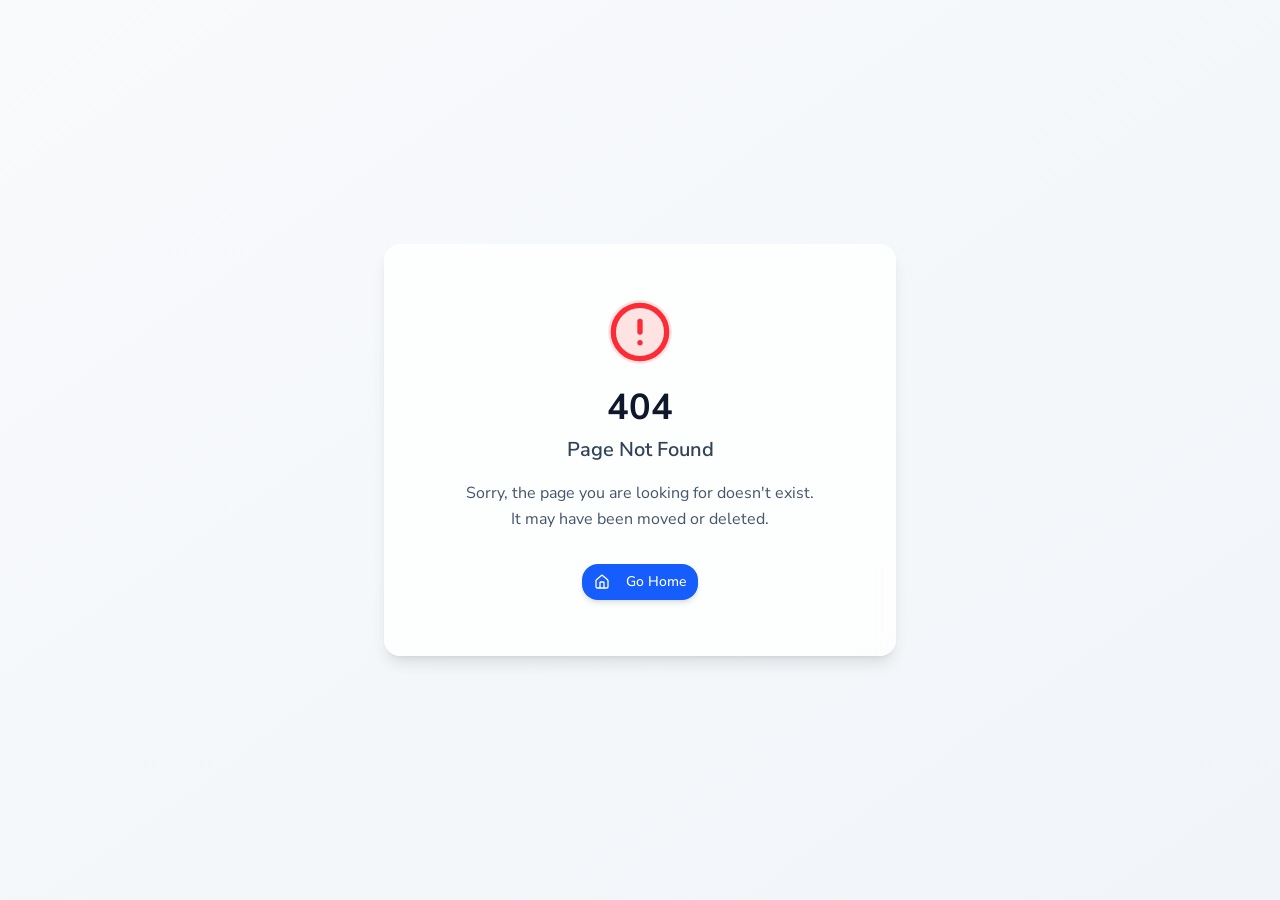
==== index.html @ 623d9255 "Muadil İlaç PWA: reklam, Kreosus ve güncel katalog deneyimi" ====
<!doctype html>
<html lang="tr">

  <head>
    <meta charset="UTF-8" />
    <meta
      name="viewport"
      content="width=device-width, initial-scale=1.0, maximum-scale=1" />
    <meta name="theme-color" content="#0A6F71" />
    <meta name="apple-mobile-web-app-capable" content="yes" />
    <meta name="apple-mobile-web-app-title" content="Muadil İlaç" />
    <meta name="apple-mobile-web-app-status-bar-style" content="default" />
    <meta name="description" content="Muadil İlaç iOS web sürümü, TİTCK kaynaklı ilaç referans bilgilerini iPhone ve iPad üzerinden incelemeye yardımcı olur." />
    <meta name="robots" content="index,follow" />
    <link rel="icon" href="https://files.manuscdn.com/user_upload_by_module/session_file/310519663858562445/erDPbsXBHHuqawcG.png" />
    <link rel="manifest" href="./manifest.webmanifest" />
    <link rel="preconnect" href="https://fonts.googleapis.com" />
    <link rel="preconnect" href="https://fonts.gstatic.com" crossorigin />
    <link href="https://fonts.googleapis.com/css2?family=Nunito+Sans:opsz,wght@6..12,400;6..12,500;6..12,600;6..12,700;6..12,800&display=swap" rel="stylesheet" />
    <script async src="https://pagead2.googlesyndication.com/pagead/js/adsbygoogle.js?client=ca-pub-9445365252299620" crossorigin="anonymous"></script>
    <title>Muadil İlaç | iOS Web Sürümü</title>
    <script type="module" crossorigin src="./index-CQ8p3J5m.js"></script>
    <link rel="stylesheet" crossorigin href="./index-D3-G2tBS.css">
    <script src="/__manus__/debug-collector.js" defer></script>
  </head>

  <body>
    <script id="manus-runtime">window.__MANUS_HOST_DEV__ = false;
(function(){"use strict";var Mr={exports:{}},Kn={};/**
 * @license React
 * react-jsx-runtime.production.js
 *
 * Copyright (c) Meta Platforms, Inc. and affiliates.
 *
 * This source code is licensed under the MIT license found in the
 * LICENSE file in the root directory of this source tree.
 */var $c;function um(){if($c)return Kn;$c=1;var r=Symbol.for("react.transitional.element"),i=Symbol.for("react.fragment");function c(s,d,m){var x=null;if(m!==void 0&&(x=""+m),d.key!==void 0&&(x=""+d.key),"key"in d){m={};for(var R in d)R!=="key"&&(m[R]=d[R])}else m=d;return d=m.ref,{$$typeof:r,type:s,key:x,ref:d!==void 0?d:null,props:m}}return Kn.Fragment=i,Kn.jsx=c,Kn.jsxs=c,Kn}var Fc;function dm(){return Fc||(Fc=1,Mr.exports=um()),Mr.exports}var h=dm(),Ar={exports:{}},Pn={},Rr={exports:{}},Nr={};/**
 * @license React
 * scheduler.production.js
 *
 * Copyright (c) Meta Platforms, Inc. and affiliates.
 *
 * This source code is licensed under the MIT license found in the
 * LICENSE file in the root directory of this source tree.
 */var Ic;function fm(){return Ic||(Ic=1,function(r){function i(A,q){var B=A.length;A.push(q);t:for(;0<B;){var bt=B-1>>>1,p=A[bt];if(0<d(p,q))A[bt]=q,A[B]=p,B=bt;else break t}}function c(A){return A.length===0?null:A[0]}function s(A){if(A.length===0)return null;var q=A[0],B=A.pop();if(B!==q){A[0]=B;t:for(var bt=0,p=A.length,O=p>>>1;bt<O;){var X=2*(bt+1)-1,G=A[X],Z=X+1,st=A[Z];if(0>d(G,B))Z<p&&0>d(st,G)?(A[bt]=st,A[Z]=B,bt=Z):(A[bt]=G,A[X]=B,bt=X);else if(Z<p&&0>d(st,B))A[bt]=st,A[Z]=B,bt=Z;else break t}}return q}function d(A,q){var B=A.sortIndex-q.sortIndex;return B!==0?B:A.id-q.id}if(r.unstable_now=void 0,typeof performance=="object"&&typeof performance.now=="function"){var m=performance;r.unstable_now=function(){return m.now()}}else{var x=Date,R=x.now();r.unstable_now=function(){return x.now()-R}}var C=[],v=[],D=1,j=null,J=3,at=!1,$=!1,nt=!1,ct=!1,ht=typeof setTimeout=="function"?setTimeout:null,St=typeof clearTimeout=="function"?clearTimeout:null,_=typeof setImmediate<"u"?setImmediate:null;function Y(A){for(var q=c(v);q!==null;){if(q.callback===null)s(v);else if(q.startTime<=A)s(v),q.sortIndex=q.expirationTime,i(C,q);else break;q=c(v)}}function H(A){if(nt=!1,Y(A),!$)if(c(C)!==null)$=!0,it||(it=!0,Bt());else{var q=c(v);q!==null&&Mt(H,q.startTime-A)}}var it=!1,rt=-1,V=5,xt=-1;function Be(){return ct?!0:!(r.unstable_now()-xt<V)}function te(){if(ct=!1,it){var A=r.unstable_now();xt=A;var q=!0;try{t:{$=!1,nt&&(nt=!1,St(rt),rt=-1),at=!0;var B=J;try{e:{for(Y(A),j=c(C);j!==null&&!(j.expirationTime>A&&Be());){var bt=j.callback;if(typeof bt=="function"){j.callback=null,J=j.priorityLevel;var p=bt(j.expirationTime<=A);if(A=r.unstable_now(),typeof p=="function"){j.callback=p,Y(A),q=!0;break e}j===c(C)&&s(C),Y(A)}else s(C);j=c(C)}if(j!==null)q=!0;else{var O=c(v);O!==null&&Mt(H,O.startTime-A),q=!1}}break t}finally{j=null,J=B,at=!1}q=void 0}}finally{q?Bt():it=!1}}}var Bt;if(typeof _=="function")Bt=function(){_(te)};else if(typeof MessageChannel<"u"){var me=new MessageChannel,Se=me.port2;me.port1.onmessage=te,Bt=function(){Se.postMessage(null)}}else Bt=function(){ht(te,0)};function Mt(A,q){rt=ht(function(){A(r.unstable_now())},q)}r.unstable_IdlePriority=5,r.unstable_ImmediatePriority=1,r.unstable_LowPriority=4,r.unstable_NormalPriority=3,r.unstable_Profiling=null,r.unstable_UserBlockingPriority=2,r.unstable_cancelCallback=function(A){A.callback=null},r.unstable_forceFrameRate=function(A){0>A||125<A?console.error("forceFrameRate takes a positive int between 0 and 125, forcing frame rates higher than 125 fps is not supported"):V=0<A?Math.floor(1e3/A):5},r.unstable_getCurrentPriorityLevel=function(){return J},r.unstable_next=function(A){switch(J){case 1:case 2:case 3:var q=3;break;default:q=J}var B=J;J=q;try{return A()}finally{J=B}},r.unstable_requestPaint=function(){ct=!0},r.unstable_runWithPriority=function(A,q){switch(A){case 1:case 2:case 3:case 4:case 5:break;default:A=3}var B=J;J=A;try{return q()}finally{J=B}},r.unstable_scheduleCallback=function(A,q,B){var bt=r.unstable_now();switch(typeof B=="object"&&B!==null?(B=B.delay,B=typeof B=="number"&&0<B?bt+B:bt):B=bt,A){case 1:var p=-1;break;case 2:p=250;break;case 5:p=1073741823;break;case 4:p=1e4;break;default:p=5e3}return p=B+p,A={id:D++,callback:q,priorityLevel:A,startTime:B,expirationTime:p,sortIndex:-1},B>bt?(A.sortIndex=B,i(v,A),c(C)===null&&A===c(v)&&(nt?(St(rt),rt=-1):nt=!0,Mt(H,B-bt))):(A.sortIndex=p,i(C,A),$||at||($=!0,it||(it=!0,Bt()))),A},r.unstable_shouldYield=Be,r.unstable_wrapCallback=function(A){var q=J;return function(){var B=J;J=q;try{return A.apply(this,arguments)}finally{J=B}}}}(Nr)),Nr}var tu;function hm(){return tu||(tu=1,Rr.exports=fm()),Rr.exports}var zr={exports:{}},ut={};/**
 * @license React
 * react.production.js
 *
 * Copyright (c) Meta Platforms, Inc. and affiliates.
 *
 * This source code is licensed under the MIT license found in the
 * LICENSE file in the root directory of this source tree.
 */var eu;function mm(){if(eu)return ut;eu=1;var r=Symbol.for("react.transitional.element"),i=Symbol.for("react.portal"),c=Symbol.for("react.fragment"),s=Symbol.for("react.strict_mode"),d=Symbol.for("react.profiler"),m=Symbol.for("react.consumer"),x=Symbol.for("react.context"),R=Symbol.for("react.forward_ref"),C=Symbol.for("react.suspense"),v=Symbol.for("react.memo"),D=Symbol.for("react.lazy"),j=Symbol.iterator;function J(p){return p===null||typeof p!="object"?null:(p=j&&p[j]||p["@@iterator"],typeof p=="function"?p:null)}var at={isMounted:function(){return!1},enqueueForceUpdate:function(){},enqueueReplaceState:function(){},enqueueSetState:function(){}},$=Object.assign,nt={};function ct(p,O,X){this.props=p,this.context=O,this.refs=nt,this.updater=X||at}ct.prototype.isReactComponent={},ct.prototype.setState=function(p,O){if(typeof p!="object"&&typeof p!="function"&&p!=null)throw Error("takes an object of state variables to update or a function which returns an object of state variables.");this.updater.enqueueSetState(this,p,O,"setState")},ct.prototype.forceUpdate=function(p){this.updater.enqueueForceUpdate(this,p,"forceUpdate")};function ht(){}ht.prototype=ct.prototype;function St(p,O,X){this.props=p,this.context=O,this.refs=nt,this.updater=X||at}var _=St.prototype=new ht;_.constructor=St,$(_,ct.prototype),_.isPureReactComponent=!0;var Y=Array.isArray,H={H:null,A:null,T:null,S:null,V:null},it=Object.prototype.hasOwnProperty;function rt(p,O,X,G,Z,st){return X=st.ref,{$$typeof:r,type:p,key:O,ref:X!==void 0?X:null,props:st}}function V(p,O){return rt(p.type,O,void 0,void 0,void 0,p.props)}function xt(p){return typeof p=="object"&&p!==null&&p.$$typeof===r}function Be(p){var O={"=":"=0",":":"=2"};return"$"+p.replace(/[=:]/g,function(X){return O[X]})}var te=/\/+/g;function Bt(p,O){return typeof p=="object"&&p!==null&&p.key!=null?Be(""+p.key):O.toString(36)}function me(){}function Se(p){switch(p.status){case"fulfilled":return p.value;case"rejected":throw p.reason;default:switch(typeof p.status=="string"?p.then(me,me):(p.status="pending",p.then(function(O){p.status==="pending"&&(p.status="fulfilled",p.value=O)},function(O){p.status==="pending"&&(p.status="rejected",p.reason=O)})),p.status){case"fulfilled":return p.value;case"rejected":throw p.reason}}throw p}function Mt(p,O,X,G,Z){var st=typeof p;(st==="undefined"||st==="boolean")&&(p=null);var I=!1;if(p===null)I=!0;else switch(st){case"bigint":case"string":case"number":I=!0;break;case"object":switch(p.$$typeof){case r:case i:I=!0;break;case D:return I=p._init,Mt(I(p._payload),O,X,G,Z)}}if(I)return Z=Z(p),I=G===""?"."+Bt(p,0):G,Y(Z)?(X="",I!=null&&(X=I.replace(te,"$&/")+"/"),Mt(Z,O,X,"",function(Jt){return Jt})):Z!=null&&(xt(Z)&&(Z=V(Z,X+(Z.key==null||p&&p.key===Z.key?"":(""+Z.key).replace(te,"$&/")+"/")+I)),O.push(Z)),1;I=0;var gt=G===""?".":G+":";if(Y(p))for(var Tt=0;Tt<p.length;Tt++)G=p[Tt],st=gt+Bt(G,Tt),I+=Mt(G,O,X,st,Z);else if(Tt=J(p),typeof Tt=="function")for(p=Tt.call(p),Tt=0;!(G=p.next()).done;)G=G.value,st=gt+Bt(G,Tt++),I+=Mt(G,O,X,st,Z);else if(st==="object"){if(typeof p.then=="function")return Mt(Se(p),O,X,G,Z);throw O=String(p),Error("Objects are not valid as a React child (found: "+(O==="[object Object]"?"object with keys {"+Object.keys(p).join(", ")+"}":O)+"). If you meant to render a collection of children, use an array instead.")}return I}function A(p,O,X){if(p==null)return p;var G=[],Z=0;return Mt(p,G,"","",function(st){return O.call(X,st,Z++)}),G}function q(p){if(p._status===-1){var O=p._result;O=O(),O.then(function(X){(p._status===0||p._status===-1)&&(p._status=1,p._result=X)},function(X){(p._status===0||p._status===-1)&&(p._status=2,p._result=X)}),p._status===-1&&(p._status=0,p._result=O)}if(p._status===1)return p._result.default;throw p._result}var B=typeof reportError=="function"?reportError:function(p){if(typeof window=="object"&&typeof window.ErrorEvent=="function"){var O=new window.ErrorEvent("error",{bubbles:!0,cancelable:!0,message:typeof p=="object"&&p!==null&&typeof p.message=="string"?String(p.message):String(p),error:p});if(!window.dispatchEvent(O))return}else if(typeof process=="object"&&typeof process.emit=="function"){process.emit("uncaughtException",p);return}console.error(p)};function bt(){}return ut.Children={map:A,forEach:function(p,O,X){A(p,function(){O.apply(this,arguments)},X)},count:function(p){var O=0;return A(p,function(){O++}),O},toArray:function(p){return A(p,function(O){return O})||[]},only:function(p){if(!xt(p))throw Error("React.Children.only expected to receive a single React element child.");return p}},ut.Component=ct,ut.Fragment=c,ut.Profiler=d,ut.PureComponent=St,ut.StrictMode=s,ut.Suspense=C,ut.__CLIENT_INTERNALS_DO_NOT_USE_OR_WARN_USERS_THEY_CANNOT_UPGRADE=H,ut.__COMPILER_RUNTIME={__proto__:null,c:function(p){return H.H.useMemoCache(p)}},ut.cache=function(p){return function(){return p.apply(null,arguments)}},ut.cloneElement=function(p,O,X){if(p==null)throw Error("The argument must be a React element, but you passed "+p+".");var G=$({},p.props),Z=p.key,st=void 0;if(O!=null)for(I in O.ref!==void 0&&(st=void 0),O.key!==void 0&&(Z=""+O.key),O)!it.call(O,I)||I==="key"||I==="__self"||I==="__source"||I==="ref"&&O.ref===void 0||(G[I]=O[I]);var I=arguments.length-2;if(I===1)G.children=X;else if(1<I){for(var gt=Array(I),Tt=0;Tt<I;Tt++)gt[Tt]=arguments[Tt+2];G.children=gt}return rt(p.type,Z,void 0,void 0,st,G)},ut.createContext=function(p){return p={$$typeof:x,_currentValue:p,_currentValue2:p,_threadCount:0,Provider:null,Consumer:null},p.Provider=p,p.Consumer={$$typeof:m,_context:p},p},ut.createElement=function(p,O,X){var G,Z={},st=null;if(O!=null)for(G in O.key!==void 0&&(st=""+O.key),O)it.call(O,G)&&G!=="key"&&G!=="__self"&&G!=="__source"&&(Z[G]=O[G]);var I=arguments.length-2;if(I===1)Z.children=X;else if(1<I){for(var gt=Array(I),Tt=0;Tt<I;Tt++)gt[Tt]=arguments[Tt+2];Z.children=gt}if(p&&p.defaultProps)for(G in I=p.defaultProps,I)Z[G]===void 0&&(Z[G]=I[G]);return rt(p,st,void 0,void 0,null,Z)},ut.createRef=function(){return{current:null}},ut.forwardRef=function(p){return{$$typeof:R,render:p}},ut.isValidElement=xt,ut.lazy=function(p){return{$$typeof:D,_payload:{_status:-1,_result:p},_init:q}},ut.memo=function(p,O){return{$$typeof:v,type:p,compare:O===void 0?null:O}},ut.startTransition=function(p){var O=H.T,X={};H.T=X;try{var G=p(),Z=H.S;Z!==null&&Z(X,G),typeof G=="object"&&G!==null&&typeof G.then=="function"&&G.then(bt,B)}catch(st){B(st)}finally{H.T=O}},ut.unstable_useCacheRefresh=function(){return H.H.useCacheRefresh()},ut.use=function(p){return H.H.use(p)},ut.useActionState=function(p,O,X){return H.H.useActionState(p,O,X)},ut.useCallback=function(p,O){return H.H.useCallback(p,O)},ut.useContext=function(p){return H.H.useContext(p)},ut.useDebugValue=function(){},ut.useDeferredValue=function(p,O){return H.H.useDeferredValue(p,O)},ut.useEffect=function(p,O,X){var G=H.H;if(typeof X=="function")throw Error("useEffect CRUD overload is not enabled in this build of React.");return G.useEffect(p,O)},ut.useId=function(){return H.H.useId()},ut.useImperativeHandle=function(p,O,X){return H.H.useImperativeHandle(p,O,X)},ut.useInsertionEffect=function(p,O){return H.H.useInsertionEffect(p,O)},ut.useLayoutEffect=function(p,O){return H.H.useLayoutEffect(p,O)},ut.useMemo=function(p,O){return H.H.useMemo(p,O)},ut.useOptimistic=function(p,O){return H.H.useOptimistic(p,O)},ut.useReducer=function(p,O,X){return H.H.useReducer(p,O,X)},ut.useRef=function(p){return H.H.useRef(p)},ut.useState=function(p){return H.H.useState(p)},ut.useSyncExternalStore=function(p,O,X){return H.H.useSyncExternalStore(p,O,X)},ut.useTransition=function(){return H.H.useTransition()},ut.version="19.1.1",ut}var lu;function _r(){return lu||(lu=1,zr.exports=mm()),zr.exports}var kr={exports:{}},he={};/**
 * @license React
 * react-dom.production.js
 *
 * Copyright (c) Meta Platforms, Inc. and affiliates.
 *
 * This source code is licensed under the MIT license found in the
 * LICENSE file in the root directory of this source tree.
 */var au;function gm(){if(au)return he;au=1;var r=_r();function i(C){var v="https://react.dev/errors/"+C;if(1<arguments.length){v+="?args[]="+encodeURIComponent(arguments[1]);for(var D=2;D<arguments.length;D++)v+="&args[]="+encodeURIComponent(arguments[D])}return"Minified React error #"+C+"; visit "+v+" for the full message or use the non-minified dev environment for full errors and additional helpful warnings."}function c(){}var s={d:{f:c,r:function(){throw Error(i(522))},D:c,C:c,L:c,m:c,X:c,S:c,M:c},p:0,findDOMNode:null},d=Symbol.for("react.portal");function m(C,v,D){var j=3<arguments.length&&arguments[3]!==void 0?arguments[3]:null;return{$$typeof:d,key:j==null?null:""+j,children:C,containerInfo:v,implementation:D}}var x=r.__CLIENT_INTERNALS_DO_NOT_USE_OR_WARN_USERS_THEY_CANNOT_UPGRADE;function R(C,v){if(C==="font")return"";if(typeof v=="string")return v==="use-credentials"?v:""}return he.__DOM_INTERNALS_DO_NOT_USE_OR_WARN_USERS_THEY_CANNOT_UPGRADE=s,he.createPortal=function(C,v){var D=2<arguments.length&&arguments[2]!==void 0?arguments[2]:null;if(!v||v.nodeType!==1&&v.nodeType!==9&&v.nodeType!==11)throw Error(i(299));return m(C,v,null,D)},he.flushSync=function(C){var v=x.T,D=s.p;try{if(x.T=null,s.p=2,C)return C()}finally{x.T=v,s.p=D,s.d.f()}},he.preconnect=function(C,v){typeof C=="string"&&(v?(v=v.crossOrigin,v=typeof v=="string"?v==="use-credentials"?v:"":void 0):v=null,s.d.C(C,v))},he.prefetchDNS=function(C){typeof C=="string"&&s.d.D(C)},he.preinit=function(C,v){if(typeof C=="string"&&v&&typeof v.as=="string"){var D=v.as,j=R(D,v.crossOrigin),J=typeof v.integrity=="string"?v.integrity:void 0,at=typeof v.fetchPriority=="string"?v.fetchPriority:void 0;D==="style"?s.d.S(C,typeof v.precedence=="string"?v.precedence:void 0,{crossOrigin:j,integrity:J,fetchPriority:at}):D==="script"&&s.d.X(C,{crossOrigin:j,integrity:J,fetchPriority:at,nonce:typeof v.nonce=="string"?v.nonce:void 0})}},he.preinitModule=function(C,v){if(typeof C=="string")if(typeof v=="object"&&v!==null){if(v.as==null||v.as==="script"){var D=R(v.as,v.crossOrigin);s.d.M(C,{crossOrigin:D,integrity:typeof v.integrity=="string"?v.integrity:void 0,nonce:typeof v.nonce=="string"?v.nonce:void 0})}}else v==null&&s.d.M(C)},he.preload=function(C,v){if(typeof C=="string"&&typeof v=="object"&&v!==null&&typeof v.as=="string"){var D=v.as,j=R(D,v.crossOrigin);s.d.L(C,D,{crossOrigin:j,integrity:typeof v.integrity=="string"?v.integrity:void 0,nonce:typeof v.nonce=="string"?v.nonce:void 0,type:typeof v.type=="string"?v.type:void 0,fetchPriority:typeof v.fetchPriority=="string"?v.fetchPriority:void 0,referrerPolicy:typeof v.referrerPolicy=="string"?v.referrerPolicy:void 0,imageSrcSet:typeof v.imageSrcSet=="string"?v.imageSrcSet:void 0,imageSizes:typeof v.imageSizes=="string"?v.imageSizes:void 0,media:typeof v.media=="string"?v.media:void 0})}},he.preloadModule=function(C,v){if(typeof C=="string")if(v){var D=R(v.as,v.crossOrigin);s.d.m(C,{as:typeof v.as=="string"&&v.as!=="script"?v.as:void 0,crossOrigin:D,integrity:typeof v.integrity=="string"?v.integrity:void 0})}else s.d.m(C)},he.requestFormReset=function(C){s.d.r(C)},he.unstable_batchedUpdates=function(C,v){return C(v)},he.useFormState=function(C,v,D){return x.H.useFormState(C,v,D)},he.useFormStatus=function(){return x.H.useHostTransitionStatus()},he.version="19.1.1",he}var nu;function pm(){if(nu)return kr.exports;nu=1;function r(){if(!(typeof __REACT_DEVTOOLS_GLOBAL_HOOK__>"u"||typeof __REACT_DEVTOOLS_GLOBAL_HOOK__.checkDCE!="function"))try{__REACT_DEVTOOLS_GLOBAL_HOOK__.checkDCE(r)}catch(i){console.error(i)}}return r(),kr.exports=gm(),kr.exports}/**
 * @license React
 * react-dom-client.production.js
 *
 * Copyright (c) Meta Platforms, Inc. and affiliates.
 *
 * This source code is licensed under the MIT license found in the
 * LICENSE file in the root directory of this source tree.
 */var ou;function ym(){if(ou)return Pn;ou=1;var r=hm(),i=_r(),c=pm();function s(t){var e="https://react.dev/errors/"+t;if(1<arguments.length){e+="?args[]="+encodeURIComponent(arguments[1]);for(var l=2;l<arguments.length;l++)e+="&args[]="+encodeURIComponent(arguments[l])}return"Minified React error #"+t+"; visit "+e+" for the full message or use the non-minified dev environment for full errors and additional helpful warnings."}function d(t){return!(!t||t.nodeType!==1&&t.nodeType!==9&&t.nodeType!==11)}function m(t){var e=t,l=t;if(t.alternate)for(;e.return;)e=e.return;else{t=e;do e=t,(e.flags&4098)!==0&&(l=e.return),t=e.return;while(t)}return e.tag===3?l:null}function x(t){if(t.tag===13){var e=t.memoizedState;if(e===null&&(t=t.alternate,t!==null&&(e=t.memoizedState)),e!==null)return e.dehydrated}return null}function R(t){if(m(t)!==t)throw Error(s(188))}function C(t){var e=t.alternate;if(!e){if(e=m(t),e===null)throw Error(s(188));return e!==t?null:t}for(var l=t,a=e;;){var n=l.return;if(n===null)break;var o=n.alternate;if(o===null){if(a=n.return,a!==null){l=a;continue}break}if(n.child===o.child){for(o=n.child;o;){if(o===l)return R(n),t;if(o===a)return R(n),e;o=o.sibling}throw Error(s(188))}if(l.return!==a.return)l=n,a=o;else{for(var u=!1,f=n.child;f;){if(f===l){u=!0,l=n,a=o;break}if(f===a){u=!0,a=n,l=o;break}f=f.sibling}if(!u){for(f=o.child;f;){if(f===l){u=!0,l=o,a=n;break}if(f===a){u=!0,a=o,l=n;break}f=f.sibling}if(!u)throw Error(s(189))}}if(l.alternate!==a)throw Error(s(190))}if(l.tag!==3)throw Error(s(188));return l.stateNode.current===l?t:e}function v(t){var e=t.tag;if(e===5||e===26||e===27||e===6)return t;for(t=t.child;t!==null;){if(e=v(t),e!==null)return e;t=t.sibling}return null}var D=Object.assign,j=Symbol.for("react.element"),J=Symbol.for("react.transitional.element"),at=Symbol.for("react.portal"),$=Symbol.for("react.fragment"),nt=Symbol.for("react.strict_mode"),ct=Symbol.for("react.profiler"),ht=Symbol.for("react.provider"),St=Symbol.for("react.consumer"),_=Symbol.for("react.context"),Y=Symbol.for("react.forward_ref"),H=Symbol.for("react.suspense"),it=Symbol.for("react.suspense_list"),rt=Symbol.for("react.memo"),V=Symbol.for("react.lazy"),xt=Symbol.for("react.activity"),Be=Symbol.for("react.memo_cache_sentinel"),te=Symbol.iterator;function Bt(t){return t===null||typeof t!="object"?null:(t=te&&t[te]||t["@@iterator"],typeof t=="function"?t:null)}var me=Symbol.for("react.client.reference");function Se(t){if(t==null)return null;if(typeof t=="function")return t.$$typeof===me?null:t.displayName||t.name||null;if(typeof t=="string")return t;switch(t){case $:return"Fragment";case ct:return"Profiler";case nt:return"StrictMode";case H:return"Suspense";case it:return"SuspenseList";case xt:return"Activity"}if(typeof t=="object")switch(t.$$typeof){case at:return"Portal";case _:return(t.displayName||"Context")+".Provider";case St:return(t._context.displayName||"Context")+".Consumer";case Y:var e=t.render;return t=t.displayName,t||(t=e.displayName||e.name||"",t=t!==""?"ForwardRef("+t+")":"ForwardRef"),t;case rt:return e=t.displayName||null,e!==null?e:Se(t.type)||"Memo";case V:e=t._payload,t=t._init;try{return Se(t(e))}catch{}}return null}var Mt=Array.isArray,A=i.__CLIENT_INTERNALS_DO_NOT_USE_OR_WARN_USERS_THEY_CANNOT_UPGRADE,q=c.__DOM_INTERNALS_DO_NOT_USE_OR_WARN_USERS_THEY_CANNOT_UPGRADE,B={pending:!1,data:null,method:null,action:null},bt=[],p=-1;function O(t){return{current:t}}function X(t){0>p||(t.current=bt[p],bt[p]=null,p--)}function G(t,e){p++,bt[p]=t.current,t.current=e}var Z=O(null),st=O(null),I=O(null),gt=O(null);function Tt(t,e){switch(G(I,e),G(st,t),G(Z,null),e.nodeType){case 9:case 11:t=(t=e.documentElement)&&(t=t.namespaceURI)?Hh(t):0;break;default:if(t=e.tagName,e=e.namespaceURI)e=Hh(e),t=Uh(e,t);else switch(t){case"svg":t=1;break;case"math":t=2;break;default:t=0}}X(Z),G(Z,t)}function Jt(){X(Z),X(st),X(I)}function Ke(t){t.memoizedState!==null&&G(gt,t);var e=Z.current,l=Uh(e,t.type);e!==l&&(G(st,t),G(Z,l))}function Ce(t){st.current===t&&(X(Z),X(st)),gt.current===t&&(X(gt),Wo._currentValue=B)}var Pe=Object.prototype.hasOwnProperty,yl=r.unstable_scheduleCallback,sn=r.unstable_cancelCallback,Ca=r.unstable_shouldYield,ri=r.unstable_requestPaint,ge=r.unstable_now,si=r.unstable_getCurrentPriorityLevel,Ul=r.unstable_ImmediatePriority,Fn=r.unstable_UserBlockingPriority,nl=r.unstable_NormalPriority,ci=r.unstable_LowPriority,Gl=r.unstable_IdlePriority,ui=r.log,Ea=r.unstable_setDisableYieldValue,ql=null,Wt=null;function Je(t){if(typeof ui=="function"&&Ea(t),Wt&&typeof Wt.setStrictMode=="function")try{Wt.setStrictMode(ql,t)}catch{}}var $t=Math.clz32?Math.clz32:fi,di=Math.log,Ta=Math.LN2;function fi(t){return t>>>=0,t===0?32:31-(di(t)/Ta|0)|0}var L=256,cn=4194304;function vl(t){var e=t&42;if(e!==0)return e;switch(t&-t){case 1:return 1;case 2:return 2;case 4:return 4;case 8:return 8;case 16:return 16;case 32:return 32;case 64:return 64;case 128:return 128;case 256:case 512:case 1024:case 2048:case 4096:case 8192:case 16384:case 32768:case 65536:case 131072:case 262144:case 524288:case 1048576:case 2097152:return t&4194048;case 4194304:case 8388608:case 16777216:case 33554432:return t&62914560;case 67108864:return 67108864;case 134217728:return 134217728;case 268435456:return 268435456;case 536870912:return 536870912;case 1073741824:return 0;default:return t}}function un(t,e,l){var a=t.pendingLanes;if(a===0)return 0;var n=0,o=t.suspendedLanes,u=t.pingedLanes;t=t.warmLanes;var f=a&134217727;return f!==0?(a=f&~o,a!==0?n=vl(a):(u&=f,u!==0?n=vl(u):l||(l=f&~t,l!==0&&(n=vl(l))))):(f=a&~o,f!==0?n=vl(f):u!==0?n=vl(u):l||(l=a&~t,l!==0&&(n=vl(l)))),n===0?0:e!==0&&e!==n&&(e&o)===0&&(o=n&-n,l=e&-e,o>=l||o===32&&(l&4194048)!==0)?e:n}function Dt(t,e){return(t.pendingLanes&~(t.suspendedLanes&~t.pingedLanes)&e)===0}function In(t,e){switch(t){case 1:case 2:case 4:case 8:case 64:return e+250;case 16:case 32:case 128:case 256:case 512:case 1024:case 2048:case 4096:case 8192:case 16384:case 32768:case 65536:case 131072:case 262144:case 524288:case 1048576:case 2097152:return e+5e3;case 4194304:case 8388608:case 16777216:case 33554432:return-1;case 67108864:case 134217728:case 268435456:case 536870912:case 1073741824:return-1;default:return-1}}function to(){var t=L;return L<<=1,(L&4194048)===0&&(L=256),t}function hi(){var t=cn;return cn<<=1,(cn&62914560)===0&&(cn=4194304),t}function eo(t){for(var e=[],l=0;31>l;l++)e.push(t);return e}function Da(t,e){t.pendingLanes|=e,e!==268435456&&(t.suspendedLanes=0,t.pingedLanes=0,t.warmLanes=0)}function Ir(t,e,l,a,n,o){var u=t.pendingLanes;t.pendingLanes=l,t.suspendedLanes=0,t.pingedLanes=0,t.warmLanes=0,t.expiredLanes&=l,t.entangledLanes&=l,t.errorRecoveryDisabledLanes&=l,t.shellSuspendCounter=0;var f=t.entanglements,g=t.expirationTimes,S=t.hiddenUpdates;for(l=u&~l;0<l;){var N=31-$t(l),k=1<<N;f[N]=0,g[N]=-1;var E=S[N];if(E!==null)for(S[N]=null,N=0;N<E.length;N++){var T=E[N];T!==null&&(T.lane&=-536870913)}l&=~k}a!==0&&mi(t,a,0),o!==0&&n===0&&t.tag!==0&&(t.suspendedLanes|=o&~(u&~e))}function mi(t,e,l){t.pendingLanes|=e,t.suspendedLanes&=~e;var a=31-$t(e);t.entangledLanes|=e,t.entanglements[a]=t.entanglements[a]|1073741824|l&4194090}function gi(t,e){var l=t.entangledLanes|=e;for(t=t.entanglements;l;){var a=31-$t(l),n=1<<a;n&e|t[a]&e&&(t[a]|=e),l&=~n}}function lo(t){switch(t){case 2:t=1;break;case 8:t=4;break;case 32:t=16;break;case 256:case 512:case 1024:case 2048:case 4096:case 8192:case 16384:case 32768:case 65536:case 131072:case 262144:case 524288:case 1048576:case 2097152:case 4194304:case 8388608:case 16777216:case 33554432:t=128;break;case 268435456:t=134217728;break;default:t=0}return t}function ao(t){return t&=-t,2<t?8<t?(t&134217727)!==0?32:268435456:8:2}function pi(){var t=q.p;return t!==0?t:(t=window.event,t===void 0?32:nm(t.type))}function ts(t,e){var l=q.p;try{return q.p=t,e()}finally{q.p=l}}var ol=Math.random().toString(36).slice(2),ee="__reactFiber$"+ol,pe="__reactProps$"+ol,Yl="__reactContainer$"+ol,no="__reactEvents$"+ol,es="__reactListeners$"+ol,ls="__reactHandles$"+ol,yi="__reactResources$"+ol,Ma="__reactMarker$"+ol;function oo(t){delete t[ee],delete t[pe],delete t[no],delete t[es],delete t[ls]}function Vl(t){var e=t[ee];if(e)return e;for(var l=t.parentNode;l;){if(e=l[Yl]||l[ee]){if(l=e.alternate,e.child!==null||l!==null&&l.child!==null)for(t=Vh(t);t!==null;){if(l=t[ee])return l;t=Vh(t)}return e}t=l,l=t.parentNode}return null}function Xl(t){if(t=t[ee]||t[Yl]){var e=t.tag;if(e===5||e===6||e===13||e===26||e===27||e===3)return t}return null}function Aa(t){var e=t.tag;if(e===5||e===26||e===27||e===6)return t.stateNode;throw Error(s(33))}function Zl(t){var e=t[yi];return e||(e=t[yi]={hoistableStyles:new Map,hoistableScripts:new Map}),e}function Vt(t){t[Ma]=!0}var vi=new Set,bi={};function bl(t,e){We(t,e),We(t+"Capture",e)}function We(t,e){for(bi[t]=e,t=0;t<e.length;t++)vi.add(e[t])}var as=RegExp("^[:A-Z_a-z\\u00C0-\\u00D6\\u00D8-\\u00F6\\u00F8-\\u02FF\\u0370-\\u037D\\u037F-\\u1FFF\\u200C-\\u200D\\u2070-\\u218F\\u2C00-\\u2FEF\\u3001-\\uD7FF\\uF900-\\uFDCF\\uFDF0-\\uFFFD][:A-Z_a-z\\u00C0-\\u00D6\\u00D8-\\u00F6\\u00F8-\\u02FF\\u0370-\\u037D\\u037F-\\u1FFF\\u200C-\\u200D\\u2070-\\u218F\\u2C00-\\u2FEF\\u3001-\\uD7FF\\uF900-\\uFDCF\\uFDF0-\\uFFFD\\-.0-9\\u00B7\\u0300-\\u036F\\u203F-\\u2040]*$"),xi={},wi={};function Ra(t){return Pe.call(wi,t)?!0:Pe.call(xi,t)?!1:as.test(t)?wi[t]=!0:(xi[t]=!0,!1)}function M(t,e,l){if(Ra(e))if(l===null)t.removeAttribute(e);else{switch(typeof l){case"undefined":case"function":case"symbol":t.removeAttribute(e);return;case"boolean":var a=e.toLowerCase().slice(0,5);if(a!=="data-"&&a!=="aria-"){t.removeAttribute(e);return}}t.setAttribute(e,""+l)}}function tt(t,e,l){if(l===null)t.removeAttribute(e);else{switch(typeof l){case"undefined":case"function":case"symbol":case"boolean":t.removeAttribute(e);return}t.setAttribute(e,""+l)}}function Ot(t,e,l,a){if(a===null)t.removeAttribute(l);else{switch(typeof a){case"undefined":case"function":case"symbol":case"boolean":t.removeAttribute(l);return}t.setAttributeNS(e,l,""+a)}}var le,Ee;function ae(t){if(le===void 0)try{throw Error()}catch(l){var e=l.stack.trim().match(/\n( *(at )?)/);le=e&&e[1]||"",Ee=-1<l.stack.indexOf(`
    at`)?" (<anonymous>)":-1<l.stack.indexOf("@")?"@unknown:0:0":""}return`
`+le+t+Ee}var Le=!1;function He(t,e){if(!t||Le)return"";Le=!0;var l=Error.prepareStackTrace;Error.prepareStackTrace=void 0;try{var a={DetermineComponentFrameRoot:function(){try{if(e){var k=function(){throw Error()};if(Object.defineProperty(k.prototype,"props",{set:function(){throw Error()}}),typeof Reflect=="object"&&Reflect.construct){try{Reflect.construct(k,[])}catch(T){var E=T}Reflect.construct(t,[],k)}else{try{k.call()}catch(T){E=T}t.call(k.prototype)}}else{try{throw Error()}catch(T){E=T}(k=t())&&typeof k.catch=="function"&&k.catch(function(){})}}catch(T){if(T&&E&&typeof T.stack=="string")return[T.stack,E.stack]}return[null,null]}};a.DetermineComponentFrameRoot.displayName="DetermineComponentFrameRoot";var n=Object.getOwnPropertyDescriptor(a.DetermineComponentFrameRoot,"name");n&&n.configurable&&Object.defineProperty(a.DetermineComponentFrameRoot,"name",{value:"DetermineComponentFrameRoot"});var o=a.DetermineComponentFrameRoot(),u=o[0],f=o[1];if(u&&f){var g=u.split(`
`),S=f.split(`
`);for(n=a=0;a<g.length&&!g[a].includes("DetermineComponentFrameRoot");)a++;for(;n<S.length&&!S[n].includes("DetermineComponentFrameRoot");)n++;if(a===g.length||n===S.length)for(a=g.length-1,n=S.length-1;1<=a&&0<=n&&g[a]!==S[n];)n--;for(;1<=a&&0<=n;a--,n--)if(g[a]!==S[n]){if(a!==1||n!==1)do if(a--,n--,0>n||g[a]!==S[n]){var N=`
`+g[a].replace(" at new "," at ");return t.displayName&&N.includes("<anonymous>")&&(N=N.replace("<anonymous>",t.displayName)),N}while(1<=a&&0<=n);break}}}finally{Le=!1,Error.prepareStackTrace=l}return(l=t?t.displayName||t.name:"")?ae(l):""}function Ql(t){switch(t.tag){case 26:case 27:case 5:return ae(t.type);case 16:return ae("Lazy");case 13:return ae("Suspense");case 19:return ae("SuspenseList");case 0:case 15:return He(t.type,!1);case 11:return He(t.type.render,!1);case 1:return He(t.type,!0);case 31:return ae("Activity");default:return""}}function xl(t){try{var e="";do e+=Ql(t),t=t.return;while(t);return e}catch(l){return`
Error generating stack: `+l.message+`
`+l.stack}}function Xt(t){switch(typeof t){case"bigint":case"boolean":case"number":case"string":case"undefined":return t;case"object":return t;default:return""}}function il(t){var e=t.type;return(t=t.nodeName)&&t.toLowerCase()==="input"&&(e==="checkbox"||e==="radio")}function ve(t){var e=il(t)?"checked":"value",l=Object.getOwnPropertyDescriptor(t.constructor.prototype,e),a=""+t[e];if(!t.hasOwnProperty(e)&&typeof l<"u"&&typeof l.get=="function"&&typeof l.set=="function"){var n=l.get,o=l.set;return Object.defineProperty(t,e,{configurable:!0,get:function(){return n.call(this)},set:function(u){a=""+u,o.call(this,u)}}),Object.defineProperty(t,e,{enumerable:l.enumerable}),{getValue:function(){return a},setValue:function(u){a=""+u},stopTracking:function(){t._valueTracker=null,delete t[e]}}}}function re(t){t._valueTracker||(t._valueTracker=ve(t))}function rl(t){if(!t)return!1;var e=t._valueTracker;if(!e)return!0;var l=e.getValue(),a="";return t&&(a=il(t)?t.checked?"true":"false":t.value),t=a,t!==l?(e.setValue(t),!0):!1}function wl(t){if(t=t||(typeof document<"u"?document:void 0),typeof t>"u")return null;try{return t.activeElement||t.body}catch{return t.body}}var dn=/[\n"\\]/g;function se(t){return t.replace(dn,function(e){return"\\"+e.charCodeAt(0).toString(16)+" "})}function Kl(t,e,l,a,n,o,u,f){t.name="",u!=null&&typeof u!="function"&&typeof u!="symbol"&&typeof u!="boolean"?t.type=u:t.removeAttribute("type"),e!=null?u==="number"?(e===0&&t.value===""||t.value!=e)&&(t.value=""+Xt(e)):t.value!==""+Xt(e)&&(t.value=""+Xt(e)):u!=="submit"&&u!=="reset"||t.removeAttribute("value"),e!=null?Pl(t,u,Xt(e)):l!=null?Pl(t,u,Xt(l)):a!=null&&t.removeAttribute("value"),n==null&&o!=null&&(t.defaultChecked=!!o),n!=null&&(t.checked=n&&typeof n!="function"&&typeof n!="symbol"),f!=null&&typeof f!="function"&&typeof f!="symbol"&&typeof f!="boolean"?t.name=""+Xt(f):t.removeAttribute("name")}function Na(t,e,l,a,n,o,u,f){if(o!=null&&typeof o!="function"&&typeof o!="symbol"&&typeof o!="boolean"&&(t.type=o),e!=null||l!=null){if(!(o!=="submit"&&o!=="reset"||e!=null))return;l=l!=null?""+Xt(l):"",e=e!=null?""+Xt(e):l,f||e===t.value||(t.value=e),t.defaultValue=e}a=a??n,a=typeof a!="function"&&typeof a!="symbol"&&!!a,t.checked=f?t.checked:!!a,t.defaultChecked=!!a,u!=null&&typeof u!="function"&&typeof u!="symbol"&&typeof u!="boolean"&&(t.name=u)}function Pl(t,e,l){e==="number"&&wl(t.ownerDocument)===t||t.defaultValue===""+l||(t.defaultValue=""+l)}function $e(t,e,l,a){if(t=t.options,e){e={};for(var n=0;n<l.length;n++)e["$"+l[n]]=!0;for(l=0;l<t.length;l++)n=e.hasOwnProperty("$"+t[l].value),t[l].selected!==n&&(t[l].selected=n),n&&a&&(t[l].defaultSelected=!0)}else{for(l=""+Xt(l),e=null,n=0;n<t.length;n++){if(t[n].value===l){t[n].selected=!0,a&&(t[n].defaultSelected=!0);return}e!==null||t[n].disabled||(e=t[n])}e!==null&&(e.selected=!0)}}function za(t,e,l){if(e!=null&&(e=""+Xt(e),e!==t.value&&(t.value=e),l==null)){t.defaultValue!==e&&(t.defaultValue=e);return}t.defaultValue=l!=null?""+Xt(l):""}function _a(t,e,l,a){if(e==null){if(a!=null){if(l!=null)throw Error(s(92));if(Mt(a)){if(1<a.length)throw Error(s(93));a=a[0]}l=a}l==null&&(l=""),e=l}l=Xt(e),t.defaultValue=l,a=t.textContent,a===l&&a!==""&&a!==null&&(t.value=a)}function Fe(t,e){if(e){var l=t.firstChild;if(l&&l===t.lastChild&&l.nodeType===3){l.nodeValue=e;return}}t.textContent=e}var fn=new Set("animationIterationCount aspectRatio borderImageOutset borderImageSlice borderImageWidth boxFlex boxFlexGroup boxOrdinalGroup columnCount columns flex flexGrow flexPositive flexShrink flexNegative flexOrder gridArea gridRow gridRowEnd gridRowSpan gridRowStart gridColumn gridColumnEnd gridColumnSpan gridColumnStart fontWeight lineClamp lineHeight opacity order orphans scale tabSize widows zIndex zoom fillOpacity floodOpacity stopOpacity strokeDasharray strokeDashoffset strokeMiterlimit strokeOpacity strokeWidth MozAnimationIterationCount MozBoxFlex MozBoxFlexGroup MozLineClamp msAnimationIterationCount msFlex msZoom msFlexGrow msFlexNegative msFlexOrder msFlexPositive msFlexShrink msGridColumn msGridColumnSpan msGridRow msGridRowSpan WebkitAnimationIterationCount WebkitBoxFlex WebKitBoxFlexGroup WebkitBoxOrdinalGroup WebkitColumnCount WebkitColumns WebkitFlex WebkitFlexGrow WebkitFlexPositive WebkitFlexShrink WebkitLineClamp".split(" "));function ka(t,e,l){var a=e.indexOf("--")===0;l==null||typeof l=="boolean"||l===""?a?t.setProperty(e,""):e==="float"?t.cssFloat="":t[e]="":a?t.setProperty(e,l):typeof l!="number"||l===0||fn.has(e)?e==="float"?t.cssFloat=l:t[e]=(""+l).trim():t[e]=l+"px"}function Oa(t,e,l){if(e!=null&&typeof e!="object")throw Error(s(62));if(t=t.style,l!=null){for(var a in l)!l.hasOwnProperty(a)||e!=null&&e.hasOwnProperty(a)||(a.indexOf("--")===0?t.setProperty(a,""):a==="float"?t.cssFloat="":t[a]="");for(var n in e)a=e[n],e.hasOwnProperty(n)&&l[n]!==a&&ka(t,n,a)}else for(var o in e)e.hasOwnProperty(o)&&ka(t,o,e[o])}function ja(t){if(t.indexOf("-")===-1)return!1;switch(t){case"annotation-xml":case"color-profile":case"font-face":case"font-face-src":case"font-face-uri":case"font-face-format":case"font-face-name":case"missing-glyph":return!1;default:return!0}}var Si=new Map([["acceptCharset","accept-charset"],["htmlFor","for"],["httpEquiv","http-equiv"],["crossOrigin","crossorigin"],["accentHeight","accent-height"],["alignmentBaseline","alignment-baseline"],["arabicForm","arabic-form"],["baselineShift","baseline-shift"],["capHeight","cap-height"],["clipPath","clip-path"],["clipRule","clip-rule"],["colorInterpolation","color-interpolation"],["colorInterpolationFilters","color-interpolation-filters"],["colorProfile","color-profile"],["colorRendering","color-rendering"],["dominantBaseline","dominant-baseline"],["enableBackground","enable-background"],["fillOpacity","fill-opacity"],["fillRule","fill-rule"],["floodColor","flood-color"],["floodOpacity","flood-opacity"],["fontFamily","font-family"],["fontSize","font-size"],["fontSizeAdjust","font-size-adjust"],["fontStretch","font-stretch"],["fontStyle","font-style"],["fontVariant","font-variant"],["fontWeight","font-weight"],["glyphName","glyph-name"],["glyphOrientationHorizontal","glyph-orientation-horizontal"],["glyphOrientationVertical","glyph-orientation-vertical"],["horizAdvX","horiz-adv-x"],["horizOriginX","horiz-origin-x"],["imageRendering","image-rendering"],["letterSpacing","letter-spacing"],["lightingColor","lighting-color"],["markerEnd","marker-end"],["markerMid","marker-mid"],["markerStart","marker-start"],["overlinePosition","overline-position"],["overlineThickness","overline-thickness"],["paintOrder","paint-order"],["panose-1","panose-1"],["pointerEvents","pointer-events"],["renderingIntent","rendering-intent"],["shapeRendering","shape-rendering"],["stopColor","stop-color"],["stopOpacity","stop-opacity"],["strikethroughPosition","strikethrough-position"],["strikethroughThickness","strikethrough-thickness"],["strokeDasharray","stroke-dasharray"],["strokeDashoffset","stroke-dashoffset"],["strokeLinecap","stroke-linecap"],["strokeLinejoin","stroke-linejoin"],["strokeMiterlimit","stroke-miterlimit"],["strokeOpacity","stroke-opacity"],["strokeWidth","stroke-width"],["textAnchor","text-anchor"],["textDecoration","text-decoration"],["textRendering","text-rendering"],["transformOrigin","transform-origin"],["underlinePosition","underline-position"],["underlineThickness","underline-thickness"],["unicodeBidi","unicode-bidi"],["unicodeRange","unicode-range"],["unitsPerEm","units-per-em"],["vAlphabetic","v-alphabetic"],["vHanging","v-hanging"],["vIdeographic","v-ideographic"],["vMathematical","v-mathematical"],["vectorEffect","vector-effect"],["vertAdvY","vert-adv-y"],["vertOriginX","vert-origin-x"],["vertOriginY","vert-origin-y"],["wordSpacing","word-spacing"],["writingMode","writing-mode"],["xmlnsXlink","xmlns:xlink"],["xHeight","x-height"]]),Ci=/^[\u0000-\u001F ]*j[\r\n\t]*a[\r\n\t]*v[\r\n\t]*a[\r\n\t]*s[\r\n\t]*c[\r\n\t]*r[\r\n\t]*i[\r\n\t]*p[\r\n\t]*t[\r\n\t]*:/i;function Ba(t){return Ci.test(""+t)?"javascript:throw new Error('React has blocked a javascript: URL as a security precaution.')":t}var hn=null;function mn(t){return t=t.target||t.srcElement||window,t.correspondingUseElement&&(t=t.correspondingUseElement),t.nodeType===3?t.parentNode:t}var Sl=null,Cl=null;function io(t){var e=Xl(t);if(e&&(t=e.stateNode)){var l=t[pe]||null;t:switch(t=e.stateNode,e.type){case"input":if(Kl(t,l.value,l.defaultValue,l.defaultValue,l.checked,l.defaultChecked,l.type,l.name),e=l.name,l.type==="radio"&&e!=null){for(l=t;l.parentNode;)l=l.parentNode;for(l=l.querySelectorAll('input[name="'+se(""+e)+'"][type="radio"]'),e=0;e<l.length;e++){var a=l[e];if(a!==t&&a.form===t.form){var n=a[pe]||null;if(!n)throw Error(s(90));Kl(a,n.value,n.defaultValue,n.defaultValue,n.checked,n.defaultChecked,n.type,n.name)}}for(e=0;e<l.length;e++)a=l[e],a.form===t.form&&rl(a)}break t;case"textarea":za(t,l.value,l.defaultValue);break t;case"select":e=l.value,e!=null&&$e(t,!!l.multiple,e,!1)}}}var gn=!1;function ro(t,e,l){if(gn)return t(e,l);gn=!0;try{var a=t(e);return a}finally{if(gn=!1,(Sl!==null||Cl!==null)&&(ir(),Sl&&(e=Sl,t=Cl,Cl=Sl=null,io(e),t)))for(e=0;e<t.length;e++)io(t[e])}}function Jl(t,e){var l=t.stateNode;if(l===null)return null;var a=l[pe]||null;if(a===null)return null;l=a[e];t:switch(e){case"onClick":case"onClickCapture":case"onDoubleClick":case"onDoubleClickCapture":case"onMouseDown":case"onMouseDownCapture":case"onMouseMove":case"onMouseMoveCapture":case"onMouseUp":case"onMouseUpCapture":case"onMouseEnter":(a=!a.disabled)||(t=t.type,a=!(t==="button"||t==="input"||t==="select"||t==="textarea")),t=!a;break t;default:t=!1}if(t)return null;if(l&&typeof l!="function")throw Error(s(231,e,typeof l));return l}var Ue=!(typeof window>"u"||typeof window.document>"u"||typeof window.document.createElement>"u"),pn=!1;if(Ue)try{var Wl={};Object.defineProperty(Wl,"passive",{get:function(){pn=!0}}),window.addEventListener("test",Wl,Wl),window.removeEventListener("test",Wl,Wl)}catch{pn=!1}var Ie=null,yn=null,La=null;function so(){if(La)return La;var t,e=yn,l=e.length,a,n="value"in Ie?Ie.value:Ie.textContent,o=n.length;for(t=0;t<l&&e[t]===n[t];t++);var u=l-t;for(a=1;a<=u&&e[l-a]===n[o-a];a++);return La=n.slice(t,1<a?1-a:void 0)}function Ha(t){var e=t.keyCode;return"charCode"in t?(t=t.charCode,t===0&&e===13&&(t=13)):t=e,t===10&&(t=13),32<=t||t===13?t:0}function Ua(){return!0}function co(){return!1}function ce(t){function e(l,a,n,o,u){this._reactName=l,this._targetInst=n,this.type=a,this.nativeEvent=o,this.target=u,this.currentTarget=null;for(var f in t)t.hasOwnProperty(f)&&(l=t[f],this[f]=l?l(o):o[f]);return this.isDefaultPrevented=(o.defaultPrevented!=null?o.defaultPrevented:o.returnValue===!1)?Ua:co,this.isPropagationStopped=co,this}return D(e.prototype,{preventDefault:function(){this.defaultPrevented=!0;var l=this.nativeEvent;l&&(l.preventDefault?l.preventDefault():typeof l.returnValue!="unknown"&&(l.returnValue=!1),this.isDefaultPrevented=Ua)},stopPropagation:function(){var l=this.nativeEvent;l&&(l.stopPropagation?l.stopPropagation():typeof l.cancelBubble!="unknown"&&(l.cancelBubble=!0),this.isPropagationStopped=Ua)},persist:function(){},isPersistent:Ua}),e}var sl={eventPhase:0,bubbles:0,cancelable:0,timeStamp:function(t){return t.timeStamp||Date.now()},defaultPrevented:0,isTrusted:0},Ga=ce(sl),$l=D({},sl,{view:0,detail:0}),Ei=ce($l),Ti,uo,fo,Di=D({},$l,{screenX:0,screenY:0,clientX:0,clientY:0,pageX:0,pageY:0,ctrlKey:0,shiftKey:0,altKey:0,metaKey:0,getModifierState:os,button:0,buttons:0,relatedTarget:function(t){return t.relatedTarget===void 0?t.fromElement===t.srcElement?t.toElement:t.fromElement:t.relatedTarget},movementX:function(t){return"movementX"in t?t.movementX:(t!==fo&&(fo&&t.type==="mousemove"?(Ti=t.screenX-fo.screenX,uo=t.screenY-fo.screenY):uo=Ti=0,fo=t),Ti)},movementY:function(t){return"movementY"in t?t.movementY:uo}}),Vu=ce(Di),D0=D({},Di,{dataTransfer:0}),M0=ce(D0),A0=D({},$l,{relatedTarget:0}),ns=ce(A0),R0=D({},sl,{animationName:0,elapsedTime:0,pseudoElement:0}),N0=ce(R0),z0=D({},sl,{clipboardData:function(t){return"clipboardData"in t?t.clipboardData:window.clipboardData}}),_0=ce(z0),k0=D({},sl,{data:0}),Xu=ce(k0),O0={Esc:"Escape",Spacebar:" ",Left:"ArrowLeft",Up:"ArrowUp",Right:"ArrowRight",Down:"ArrowDown",Del:"Delete",Win:"OS",Menu:"ContextMenu",Apps:"ContextMenu",Scroll:"ScrollLock",MozPrintableKey:"Unidentified"},j0={8:"Backspace",9:"Tab",12:"Clear",13:"Enter",16:"Shift",17:"Control",18:"Alt",19:"Pause",20:"CapsLock",27:"Escape",32:" ",33:"PageUp",34:"PageDown",35:"End",36:"Home",37:"ArrowLeft",38:"ArrowUp",39:"ArrowRight",40:"ArrowDown",45:"Insert",46:"Delete",112:"F1",113:"F2",114:"F3",115:"F4",116:"F5",117:"F6",118:"F7",119:"F8",120:"F9",121:"F10",122:"F11",123:"F12",144:"NumLock",145:"ScrollLock",224:"Meta"},B0={Alt:"altKey",Control:"ctrlKey",Meta:"metaKey",Shift:"shiftKey"};function L0(t){var e=this.nativeEvent;return e.getModifierState?e.getModifierState(t):(t=B0[t])?!!e[t]:!1}function os(){return L0}var H0=D({},$l,{key:function(t){if(t.key){var e=O0[t.key]||t.key;if(e!=="Unidentified")return e}return t.type==="keypress"?(t=Ha(t),t===13?"Enter":String.fromCharCode(t)):t.type==="keydown"||t.type==="keyup"?j0[t.keyCode]||"Unidentified":""},code:0,location:0,ctrlKey:0,shiftKey:0,altKey:0,metaKey:0,repeat:0,locale:0,getModifierState:os,charCode:function(t){return t.type==="keypress"?Ha(t):0},keyCode:function(t){return t.type==="keydown"||t.type==="keyup"?t.keyCode:0},which:function(t){return t.type==="keypress"?Ha(t):t.type==="keydown"||t.type==="keyup"?t.keyCode:0}}),U0=ce(H0),G0=D({},Di,{pointerId:0,width:0,height:0,pressure:0,tangentialPressure:0,tiltX:0,tiltY:0,twist:0,pointerType:0,isPrimary:0}),Zu=ce(G0),q0=D({},$l,{touches:0,targetTouches:0,changedTouches:0,altKey:0,metaKey:0,ctrlKey:0,shiftKey:0,getModifierState:os}),Y0=ce(q0),V0=D({},sl,{propertyName:0,elapsedTime:0,pseudoElement:0}),X0=ce(V0),Z0=D({},Di,{deltaX:function(t){return"deltaX"in t?t.deltaX:"wheelDeltaX"in t?-t.wheelDeltaX:0},deltaY:function(t){return"deltaY"in t?t.deltaY:"wheelDeltaY"in t?-t.wheelDeltaY:"wheelDelta"in t?-t.wheelDelta:0},deltaZ:0,deltaMode:0}),Q0=ce(Z0),K0=D({},sl,{newState:0,oldState:0}),P0=ce(K0),J0=[9,13,27,32],is=Ue&&"CompositionEvent"in window,ho=null;Ue&&"documentMode"in document&&(ho=document.documentMode);var W0=Ue&&"TextEvent"in window&&!ho,Qu=Ue&&(!is||ho&&8<ho&&11>=ho),Ku=" ",Pu=!1;function Ju(t,e){switch(t){case"keyup":return J0.indexOf(e.keyCode)!==-1;case"keydown":return e.keyCode!==229;case"keypress":case"mousedown":case"focusout":return!0;default:return!1}}function Wu(t){return t=t.detail,typeof t=="object"&&"data"in t?t.data:null}var vn=!1;function $0(t,e){switch(t){case"compositionend":return Wu(e);case"keypress":return e.which!==32?null:(Pu=!0,Ku);case"textInput":return t=e.data,t===Ku&&Pu?null:t;default:return null}}function F0(t,e){if(vn)return t==="compositionend"||!is&&Ju(t,e)?(t=so(),La=yn=Ie=null,vn=!1,t):null;switch(t){case"paste":return null;case"keypress":if(!(e.ctrlKey||e.altKey||e.metaKey)||e.ctrlKey&&e.altKey){if(e.char&&1<e.char.length)return e.char;if(e.which)return String.fromCharCode(e.which)}return null;case"compositionend":return Qu&&e.locale!=="ko"?null:e.data;default:return null}}var I0={color:!0,date:!0,datetime:!0,"datetime-local":!0,email:!0,month:!0,number:!0,password:!0,range:!0,search:!0,tel:!0,text:!0,time:!0,url:!0,week:!0};function $u(t){var e=t&&t.nodeName&&t.nodeName.toLowerCase();return e==="input"?!!I0[t.type]:e==="textarea"}function Fu(t,e,l,a){Sl?Cl?Cl.push(a):Cl=[a]:Sl=a,e=fr(e,"onChange"),0<e.length&&(l=new Ga("onChange","change",null,l,a),t.push({event:l,listeners:e}))}var mo=null,go=null;function t1(t){kh(t,0)}function Mi(t){var e=Aa(t);if(rl(e))return t}function Iu(t,e){if(t==="change")return e}var td=!1;if(Ue){var rs;if(Ue){var ss="oninput"in document;if(!ss){var ed=document.createElement("div");ed.setAttribute("oninput","return;"),ss=typeof ed.oninput=="function"}rs=ss}else rs=!1;td=rs&&(!document.documentMode||9<document.documentMode)}function ld(){mo&&(mo.detachEvent("onpropertychange",ad),go=mo=null)}function ad(t){if(t.propertyName==="value"&&Mi(go)){var e=[];Fu(e,go,t,mn(t)),ro(t1,e)}}function e1(t,e,l){t==="focusin"?(ld(),mo=e,go=l,mo.attachEvent("onpropertychange",ad)):t==="focusout"&&ld()}function l1(t){if(t==="selectionchange"||t==="keyup"||t==="keydown")return Mi(go)}function a1(t,e){if(t==="click")return Mi(e)}function n1(t,e){if(t==="input"||t==="change")return Mi(e)}function o1(t,e){return t===e&&(t!==0||1/t===1/e)||t!==t&&e!==e}var Re=typeof Object.is=="function"?Object.is:o1;function po(t,e){if(Re(t,e))return!0;if(typeof t!="object"||t===null||typeof e!="object"||e===null)return!1;var l=Object.keys(t),a=Object.keys(e);if(l.length!==a.length)return!1;for(a=0;a<l.length;a++){var n=l[a];if(!Pe.call(e,n)||!Re(t[n],e[n]))return!1}return!0}function nd(t){for(;t&&t.firstChild;)t=t.firstChild;return t}function od(t,e){var l=nd(t);t=0;for(var a;l;){if(l.nodeType===3){if(a=t+l.textContent.length,t<=e&&a>=e)return{node:l,offset:e-t};t=a}t:{for(;l;){if(l.nextSibling){l=l.nextSibling;break t}l=l.parentNode}l=void 0}l=nd(l)}}function id(t,e){return t&&e?t===e?!0:t&&t.nodeType===3?!1:e&&e.nodeType===3?id(t,e.parentNode):"contains"in t?t.contains(e):t.compareDocumentPosition?!!(t.compareDocumentPosition(e)&16):!1:!1}function rd(t){t=t!=null&&t.ownerDocument!=null&&t.ownerDocument.defaultView!=null?t.ownerDocument.defaultView:window;for(var e=wl(t.document);e instanceof t.HTMLIFrameElement;){try{var l=typeof e.contentWindow.location.href=="string"}catch{l=!1}if(l)t=e.contentWindow;else break;e=wl(t.document)}return e}function cs(t){var e=t&&t.nodeName&&t.nodeName.toLowerCase();return e&&(e==="input"&&(t.type==="text"||t.type==="search"||t.type==="tel"||t.type==="url"||t.type==="password")||e==="textarea"||t.contentEditable==="true")}var i1=Ue&&"documentMode"in document&&11>=document.documentMode,bn=null,us=null,yo=null,ds=!1;function sd(t,e,l){var a=l.window===l?l.document:l.nodeType===9?l:l.ownerDocument;ds||bn==null||bn!==wl(a)||(a=bn,"selectionStart"in a&&cs(a)?a={start:a.selectionStart,end:a.selectionEnd}:(a=(a.ownerDocument&&a.ownerDocument.defaultView||window).getSelection(),a={anchorNode:a.anchorNode,anchorOffset:a.anchorOffset,focusNode:a.focusNode,focusOffset:a.focusOffset}),yo&&po(yo,a)||(yo=a,a=fr(us,"onSelect"),0<a.length&&(e=new Ga("onSelect","select",null,e,l),t.push({event:e,listeners:a}),e.target=bn)))}function qa(t,e){var l={};return l[t.toLowerCase()]=e.toLowerCase(),l["Webkit"+t]="webkit"+e,l["Moz"+t]="moz"+e,l}var xn={animationend:qa("Animation","AnimationEnd"),animationiteration:qa("Animation","AnimationIteration"),animationstart:qa("Animation","AnimationStart"),transitionrun:qa("Transition","TransitionRun"),transitionstart:qa("Transition","TransitionStart"),transitioncancel:qa("Transition","TransitionCancel"),transitionend:qa("Transition","TransitionEnd")},fs={},cd={};Ue&&(cd=document.createElement("div").style,"AnimationEvent"in window||(delete xn.animationend.animation,delete xn.animationiteration.animation,delete xn.animationstart.animation),"TransitionEvent"in window||delete xn.transitionend.transition);function Ya(t){if(fs[t])return fs[t];if(!xn[t])return t;var e=xn[t],l;for(l in e)if(e.hasOwnProperty(l)&&l in cd)return fs[t]=e[l];return t}var ud=Ya("animationend"),dd=Ya("animationiteration"),fd=Ya("animationstart"),r1=Ya("transitionrun"),s1=Ya("transitionstart"),c1=Ya("transitioncancel"),hd=Ya("transitionend"),md=new Map,hs="abort auxClick beforeToggle cancel canPlay canPlayThrough click close contextMenu copy cut drag dragEnd dragEnter dragExit dragLeave dragOver dragStart drop durationChange emptied encrypted ended error gotPointerCapture input invalid keyDown keyPress keyUp load loadedData loadedMetadata loadStart lostPointerCapture mouseDown mouseMove mouseOut mouseOver mouseUp paste pause play playing pointerCancel pointerDown pointerMove pointerOut pointerOver pointerUp progress rateChange reset resize seeked seeking stalled submit suspend timeUpdate touchCancel touchEnd touchStart volumeChange scroll toggle touchMove waiting wheel".split(" ");hs.push("scrollEnd");function tl(t,e){md.set(t,e),bl(e,[t])}var gd=new WeakMap;function Ge(t,e){if(typeof t=="object"&&t!==null){var l=gd.get(t);return l!==void 0?l:(e={value:t,source:e,stack:xl(e)},gd.set(t,e),e)}return{value:t,source:e,stack:xl(e)}}var qe=[],wn=0,ms=0;function Ai(){for(var t=wn,e=ms=wn=0;e<t;){var l=qe[e];qe[e++]=null;var a=qe[e];qe[e++]=null;var n=qe[e];qe[e++]=null;var o=qe[e];if(qe[e++]=null,a!==null&&n!==null){var u=a.pending;u===null?n.next=n:(n.next=u.next,u.next=n),a.pending=n}o!==0&&pd(l,n,o)}}function Ri(t,e,l,a){qe[wn++]=t,qe[wn++]=e,qe[wn++]=l,qe[wn++]=a,ms|=a,t.lanes|=a,t=t.alternate,t!==null&&(t.lanes|=a)}function gs(t,e,l,a){return Ri(t,e,l,a),Ni(t)}function Sn(t,e){return Ri(t,null,null,e),Ni(t)}function pd(t,e,l){t.lanes|=l;var a=t.alternate;a!==null&&(a.lanes|=l);for(var n=!1,o=t.return;o!==null;)o.childLanes|=l,a=o.alternate,a!==null&&(a.childLanes|=l),o.tag===22&&(t=o.stateNode,t===null||t._visibility&1||(n=!0)),t=o,o=o.return;return t.tag===3?(o=t.stateNode,n&&e!==null&&(n=31-$t(l),t=o.hiddenUpdates,a=t[n],a===null?t[n]=[e]:a.push(e),e.lane=l|536870912),o):null}function Ni(t){if(50<Yo)throw Yo=0,wc=null,Error(s(185));for(var e=t.return;e!==null;)t=e,e=t.return;return t.tag===3?t.stateNode:null}var Cn={};function u1(t,e,l,a){this.tag=t,this.key=l,this.sibling=this.child=this.return=this.stateNode=this.type=this.elementType=null,this.index=0,this.refCleanup=this.ref=null,this.pendingProps=e,this.dependencies=this.memoizedState=this.updateQueue=this.memoizedProps=null,this.mode=a,this.subtreeFlags=this.flags=0,this.deletions=null,this.childLanes=this.lanes=0,this.alternate=null}function Ne(t,e,l,a){return new u1(t,e,l,a)}function ps(t){return t=t.prototype,!(!t||!t.isReactComponent)}function El(t,e){var l=t.alternate;return l===null?(l=Ne(t.tag,e,t.key,t.mode),l.elementType=t.elementType,l.type=t.type,l.stateNode=t.stateNode,l.alternate=t,t.alternate=l):(l.pendingProps=e,l.type=t.type,l.flags=0,l.subtreeFlags=0,l.deletions=null),l.flags=t.flags&65011712,l.childLanes=t.childLanes,l.lanes=t.lanes,l.child=t.child,l.memoizedProps=t.memoizedProps,l.memoizedState=t.memoizedState,l.updateQueue=t.updateQueue,e=t.dependencies,l.dependencies=e===null?null:{lanes:e.lanes,firstContext:e.firstContext},l.sibling=t.sibling,l.index=t.index,l.ref=t.ref,l.refCleanup=t.refCleanup,l}function yd(t,e){t.flags&=65011714;var l=t.alternate;return l===null?(t.childLanes=0,t.lanes=e,t.child=null,t.subtreeFlags=0,t.memoizedProps=null,t.memoizedState=null,t.updateQueue=null,t.dependencies=null,t.stateNode=null):(t.childLanes=l.childLanes,t.lanes=l.lanes,t.child=l.child,t.subtreeFlags=0,t.deletions=null,t.memoizedProps=l.memoizedProps,t.memoizedState=l.memoizedState,t.updateQueue=l.updateQueue,t.type=l.type,e=l.dependencies,t.dependencies=e===null?null:{lanes:e.lanes,firstContext:e.firstContext}),t}function zi(t,e,l,a,n,o){var u=0;if(a=t,typeof t=="function")ps(t)&&(u=1);else if(typeof t=="string")u=fp(t,l,Z.current)?26:t==="html"||t==="head"||t==="body"?27:5;else t:switch(t){case xt:return t=Ne(31,l,e,n),t.elementType=xt,t.lanes=o,t;case $:return Va(l.children,n,o,e);case nt:u=8,n|=24;break;case ct:return t=Ne(12,l,e,n|2),t.elementType=ct,t.lanes=o,t;case H:return t=Ne(13,l,e,n),t.elementType=H,t.lanes=o,t;case it:return t=Ne(19,l,e,n),t.elementType=it,t.lanes=o,t;default:if(typeof t=="object"&&t!==null)switch(t.$$typeof){case ht:case _:u=10;break t;case St:u=9;break t;case Y:u=11;break t;case rt:u=14;break t;case V:u=16,a=null;break t}u=29,l=Error(s(130,t===null?"null":typeof t,"")),a=null}return e=Ne(u,l,e,n),e.elementType=t,e.type=a,e.lanes=o,e}function Va(t,e,l,a){return t=Ne(7,t,a,e),t.lanes=l,t}function ys(t,e,l){return t=Ne(6,t,null,e),t.lanes=l,t}function vs(t,e,l){return e=Ne(4,t.children!==null?t.children:[],t.key,e),e.lanes=l,e.stateNode={containerInfo:t.containerInfo,pendingChildren:null,implementation:t.implementation},e}var En=[],Tn=0,_i=null,ki=0,Ye=[],Ve=0,Xa=null,Tl=1,Dl="";function Za(t,e){En[Tn++]=ki,En[Tn++]=_i,_i=t,ki=e}function vd(t,e,l){Ye[Ve++]=Tl,Ye[Ve++]=Dl,Ye[Ve++]=Xa,Xa=t;var a=Tl;t=Dl;var n=32-$t(a)-1;a&=~(1<<n),l+=1;var o=32-$t(e)+n;if(30<o){var u=n-n%5;o=(a&(1<<u)-1).toString(32),a>>=u,n-=u,Tl=1<<32-$t(e)+n|l<<n|a,Dl=o+t}else Tl=1<<o|l<<n|a,Dl=t}function bs(t){t.return!==null&&(Za(t,1),vd(t,1,0))}function xs(t){for(;t===_i;)_i=En[--Tn],En[Tn]=null,ki=En[--Tn],En[Tn]=null;for(;t===Xa;)Xa=Ye[--Ve],Ye[Ve]=null,Dl=Ye[--Ve],Ye[Ve]=null,Tl=Ye[--Ve],Ye[Ve]=null}var be=null,Ut=null,Et=!1,Qa=null,cl=!1,ws=Error(s(519));function Ka(t){var e=Error(s(418,""));throw xo(Ge(e,t)),ws}function bd(t){var e=t.stateNode,l=t.type,a=t.memoizedProps;switch(e[ee]=t,e[pe]=a,l){case"dialog":vt("cancel",e),vt("close",e);break;case"iframe":case"object":case"embed":vt("load",e);break;case"video":case"audio":for(l=0;l<Xo.length;l++)vt(Xo[l],e);break;case"source":vt("error",e);break;case"img":case"image":case"link":vt("error",e),vt("load",e);break;case"details":vt("toggle",e);break;case"input":vt("invalid",e),Na(e,a.value,a.defaultValue,a.checked,a.defaultChecked,a.type,a.name,!0),re(e);break;case"select":vt("invalid",e);break;case"textarea":vt("invalid",e),_a(e,a.value,a.defaultValue,a.children),re(e)}l=a.children,typeof l!="string"&&typeof l!="number"&&typeof l!="bigint"||e.textContent===""+l||a.suppressHydrationWarning===!0||Lh(e.textContent,l)?(a.popover!=null&&(vt("beforetoggle",e),vt("toggle",e)),a.onScroll!=null&&vt("scroll",e),a.onScrollEnd!=null&&vt("scrollend",e),a.onClick!=null&&(e.onclick=hr),e=!0):e=!1,e||Ka(t)}function xd(t){for(be=t.return;be;)switch(be.tag){case 5:case 13:cl=!1;return;case 27:case 3:cl=!0;return;default:be=be.return}}function vo(t){if(t!==be)return!1;if(!Et)return xd(t),Et=!0,!1;var e=t.tag,l;if((l=e!==3&&e!==27)&&((l=e===5)&&(l=t.type,l=!(l!=="form"&&l!=="button")||Lc(t.type,t.memoizedProps)),l=!l),l&&Ut&&Ka(t),xd(t),e===13){if(t=t.memoizedState,t=t!==null?t.dehydrated:null,!t)throw Error(s(317));t:{for(t=t.nextSibling,e=0;t;){if(t.nodeType===8)if(l=t.data,l==="/$"){if(e===0){Ut=ll(t.nextSibling);break t}e--}else l!=="$"&&l!=="$!"&&l!=="$?"||e++;t=t.nextSibling}Ut=null}}else e===27?(e=Ut,ha(t.type)?(t=qc,qc=null,Ut=t):Ut=e):Ut=be?ll(t.stateNode.nextSibling):null;return!0}function bo(){Ut=be=null,Et=!1}function wd(){var t=Qa;return t!==null&&(Me===null?Me=t:Me.push.apply(Me,t),Qa=null),t}function xo(t){Qa===null?Qa=[t]:Qa.push(t)}var Ss=O(null),Pa=null,Ml=null;function Fl(t,e,l){G(Ss,e._currentValue),e._currentValue=l}function Al(t){t._currentValue=Ss.current,X(Ss)}function Cs(t,e,l){for(;t!==null;){var a=t.alternate;if((t.childLanes&e)!==e?(t.childLanes|=e,a!==null&&(a.childLanes|=e)):a!==null&&(a.childLanes&e)!==e&&(a.childLanes|=e),t===l)break;t=t.return}}function Es(t,e,l,a){var n=t.child;for(n!==null&&(n.return=t);n!==null;){var o=n.dependencies;if(o!==null){var u=n.child;o=o.firstContext;t:for(;o!==null;){var f=o;o=n;for(var g=0;g<e.length;g++)if(f.context===e[g]){o.lanes|=l,f=o.alternate,f!==null&&(f.lanes|=l),Cs(o.return,l,t),a||(u=null);break t}o=f.next}}else if(n.tag===18){if(u=n.return,u===null)throw Error(s(341));u.lanes|=l,o=u.alternate,o!==null&&(o.lanes|=l),Cs(u,l,t),u=null}else u=n.child;if(u!==null)u.return=n;else for(u=n;u!==null;){if(u===t){u=null;break}if(n=u.sibling,n!==null){n.return=u.return,u=n;break}u=u.return}n=u}}function wo(t,e,l,a){t=null;for(var n=e,o=!1;n!==null;){if(!o){if((n.flags&524288)!==0)o=!0;else if((n.flags&262144)!==0)break}if(n.tag===10){var u=n.alternate;if(u===null)throw Error(s(387));if(u=u.memoizedProps,u!==null){var f=n.type;Re(n.pendingProps.value,u.value)||(t!==null?t.push(f):t=[f])}}else if(n===gt.current){if(u=n.alternate,u===null)throw Error(s(387));u.memoizedState.memoizedState!==n.memoizedState.memoizedState&&(t!==null?t.push(Wo):t=[Wo])}n=n.return}t!==null&&Es(e,t,l,a),e.flags|=262144}function Oi(t){for(t=t.firstContext;t!==null;){if(!Re(t.context._currentValue,t.memoizedValue))return!0;t=t.next}return!1}function Ja(t){Pa=t,Ml=null,t=t.dependencies,t!==null&&(t.firstContext=null)}function ye(t){return Sd(Pa,t)}function ji(t,e){return Pa===null&&Ja(t),Sd(t,e)}function Sd(t,e){var l=e._currentValue;if(e={context:e,memoizedValue:l,next:null},Ml===null){if(t===null)throw Error(s(308));Ml=e,t.dependencies={lanes:0,firstContext:e},t.flags|=524288}else Ml=Ml.next=e;return l}var d1=typeof AbortController<"u"?AbortController:function(){var t=[],e=this.signal={aborted:!1,addEventListener:function(l,a){t.push(a)}};this.abort=function(){e.aborted=!0,t.forEach(function(l){return l()})}},f1=r.unstable_scheduleCallback,h1=r.unstable_NormalPriority,Ft={$$typeof:_,Consumer:null,Provider:null,_currentValue:null,_currentValue2:null,_threadCount:0};function Ts(){return{controller:new d1,data:new Map,refCount:0}}function So(t){t.refCount--,t.refCount===0&&f1(h1,function(){t.controller.abort()})}var Co=null,Ds=0,Dn=0,Mn=null;function m1(t,e){if(Co===null){var l=Co=[];Ds=0,Dn=Ac(),Mn={status:"pending",value:void 0,then:function(a){l.push(a)}}}return Ds++,e.then(Cd,Cd),e}function Cd(){if(--Ds===0&&Co!==null){Mn!==null&&(Mn.status="fulfilled");var t=Co;Co=null,Dn=0,Mn=null;for(var e=0;e<t.length;e++)(0,t[e])()}}function g1(t,e){var l=[],a={status:"pending",value:null,reason:null,then:function(n){l.push(n)}};return t.then(function(){a.status="fulfilled",a.value=e;for(var n=0;n<l.length;n++)(0,l[n])(e)},function(n){for(a.status="rejected",a.reason=n,n=0;n<l.length;n++)(0,l[n])(void 0)}),a}var Ed=A.S;A.S=function(t,e){typeof e=="object"&&e!==null&&typeof e.then=="function"&&m1(t,e),Ed!==null&&Ed(t,e)};var Wa=O(null);function Ms(){var t=Wa.current;return t!==null?t:jt.pooledCache}function Bi(t,e){e===null?G(Wa,Wa.current):G(Wa,e.pool)}function Td(){var t=Ms();return t===null?null:{parent:Ft._currentValue,pool:t}}var Eo=Error(s(460)),Dd=Error(s(474)),Li=Error(s(542)),As={then:function(){}};function Md(t){return t=t.status,t==="fulfilled"||t==="rejected"}function Hi(){}function Ad(t,e,l){switch(l=t[l],l===void 0?t.push(e):l!==e&&(e.then(Hi,Hi),e=l),e.status){case"fulfilled":return e.value;case"rejected":throw t=e.reason,Nd(t),t;default:if(typeof e.status=="string")e.then(Hi,Hi);else{if(t=jt,t!==null&&100<t.shellSuspendCounter)throw Error(s(482));t=e,t.status="pending",t.then(function(a){if(e.status==="pending"){var n=e;n.status="fulfilled",n.value=a}},function(a){if(e.status==="pending"){var n=e;n.status="rejected",n.reason=a}})}switch(e.status){case"fulfilled":return e.value;case"rejected":throw t=e.reason,Nd(t),t}throw To=e,Eo}}var To=null;function Rd(){if(To===null)throw Error(s(459));var t=To;return To=null,t}function Nd(t){if(t===Eo||t===Li)throw Error(s(483))}var Il=!1;function Rs(t){t.updateQueue={baseState:t.memoizedState,firstBaseUpdate:null,lastBaseUpdate:null,shared:{pending:null,lanes:0,hiddenCallbacks:null},callbacks:null}}function Ns(t,e){t=t.updateQueue,e.updateQueue===t&&(e.updateQueue={baseState:t.baseState,firstBaseUpdate:t.firstBaseUpdate,lastBaseUpdate:t.lastBaseUpdate,shared:t.shared,callbacks:null})}function ta(t){return{lane:t,tag:0,payload:null,callback:null,next:null}}function ea(t,e,l){var a=t.updateQueue;if(a===null)return null;if(a=a.shared,(At&2)!==0){var n=a.pending;return n===null?e.next=e:(e.next=n.next,n.next=e),a.pending=e,e=Ni(t),pd(t,null,l),e}return Ri(t,a,e,l),Ni(t)}function Do(t,e,l){if(e=e.updateQueue,e!==null&&(e=e.shared,(l&4194048)!==0)){var a=e.lanes;a&=t.pendingLanes,l|=a,e.lanes=l,gi(t,l)}}function zs(t,e){var l=t.updateQueue,a=t.alternate;if(a!==null&&(a=a.updateQueue,l===a)){var n=null,o=null;if(l=l.firstBaseUpdate,l!==null){do{var u={lane:l.lane,tag:l.tag,payload:l.payload,callback:null,next:null};o===null?n=o=u:o=o.next=u,l=l.next}while(l!==null);o===null?n=o=e:o=o.next=e}else n=o=e;l={baseState:a.baseState,firstBaseUpdate:n,lastBaseUpdate:o,shared:a.shared,callbacks:a.callbacks},t.updateQueue=l;return}t=l.lastBaseUpdate,t===null?l.firstBaseUpdate=e:t.next=e,l.lastBaseUpdate=e}var _s=!1;function Mo(){if(_s){var t=Mn;if(t!==null)throw t}}function Ao(t,e,l,a){_s=!1;var n=t.updateQueue;Il=!1;var o=n.firstBaseUpdate,u=n.lastBaseUpdate,f=n.shared.pending;if(f!==null){n.shared.pending=null;var g=f,S=g.next;g.next=null,u===null?o=S:u.next=S,u=g;var N=t.alternate;N!==null&&(N=N.updateQueue,f=N.lastBaseUpdate,f!==u&&(f===null?N.firstBaseUpdate=S:f.next=S,N.lastBaseUpdate=g))}if(o!==null){var k=n.baseState;u=0,N=S=g=null,f=o;do{var E=f.lane&-536870913,T=E!==f.lane;if(T?(wt&E)===E:(a&E)===E){E!==0&&E===Dn&&(_s=!0),N!==null&&(N=N.next={lane:0,tag:f.tag,payload:f.payload,callback:null,next:null});t:{var lt=t,F=f;E=e;var _t=l;switch(F.tag){case 1:if(lt=F.payload,typeof lt=="function"){k=lt.call(_t,k,E);break t}k=lt;break t;case 3:lt.flags=lt.flags&-65537|128;case 0:if(lt=F.payload,E=typeof lt=="function"?lt.call(_t,k,E):lt,E==null)break t;k=D({},k,E);break t;case 2:Il=!0}}E=f.callback,E!==null&&(t.flags|=64,T&&(t.flags|=8192),T=n.callbacks,T===null?n.callbacks=[E]:T.push(E))}else T={lane:E,tag:f.tag,payload:f.payload,callback:f.callback,next:null},N===null?(S=N=T,g=k):N=N.next=T,u|=E;if(f=f.next,f===null){if(f=n.shared.pending,f===null)break;T=f,f=T.next,T.next=null,n.lastBaseUpdate=T,n.shared.pending=null}}while(!0);N===null&&(g=k),n.baseState=g,n.firstBaseUpdate=S,n.lastBaseUpdate=N,o===null&&(n.shared.lanes=0),ca|=u,t.lanes=u,t.memoizedState=k}}function zd(t,e){if(typeof t!="function")throw Error(s(191,t));t.call(e)}function _d(t,e){var l=t.callbacks;if(l!==null)for(t.callbacks=null,t=0;t<l.length;t++)zd(l[t],e)}var An=O(null),Ui=O(0);function kd(t,e){t=jl,G(Ui,t),G(An,e),jl=t|e.baseLanes}function ks(){G(Ui,jl),G(An,An.current)}function Os(){jl=Ui.current,X(An),X(Ui)}var la=0,mt=null,Nt=null,Zt=null,Gi=!1,Rn=!1,$a=!1,qi=0,Ro=0,Nn=null,p1=0;function qt(){throw Error(s(321))}function js(t,e){if(e===null)return!1;for(var l=0;l<e.length&&l<t.length;l++)if(!Re(t[l],e[l]))return!1;return!0}function Bs(t,e,l,a,n,o){return la=o,mt=e,e.memoizedState=null,e.updateQueue=null,e.lanes=0,A.H=t===null||t.memoizedState===null?yf:vf,$a=!1,o=l(a,n),$a=!1,Rn&&(o=jd(e,l,a,n)),Od(t),o}function Od(t){A.H=Ki;var e=Nt!==null&&Nt.next!==null;if(la=0,Zt=Nt=mt=null,Gi=!1,Ro=0,Nn=null,e)throw Error(s(300));t===null||ne||(t=t.dependencies,t!==null&&Oi(t)&&(ne=!0))}function jd(t,e,l,a){mt=t;var n=0;do{if(Rn&&(Nn=null),Ro=0,Rn=!1,25<=n)throw Error(s(301));if(n+=1,Zt=Nt=null,t.updateQueue!=null){var o=t.updateQueue;o.lastEffect=null,o.events=null,o.stores=null,o.memoCache!=null&&(o.memoCache.index=0)}A.H=C1,o=e(l,a)}while(Rn);return o}function y1(){var t=A.H,e=t.useState()[0];return e=typeof e.then=="function"?No(e):e,t=t.useState()[0],(Nt!==null?Nt.memoizedState:null)!==t&&(mt.flags|=1024),e}function Ls(){var t=qi!==0;return qi=0,t}function Hs(t,e,l){e.updateQueue=t.updateQueue,e.flags&=-2053,t.lanes&=~l}function Us(t){if(Gi){for(t=t.memoizedState;t!==null;){var e=t.queue;e!==null&&(e.pending=null),t=t.next}Gi=!1}la=0,Zt=Nt=mt=null,Rn=!1,Ro=qi=0,Nn=null}function Te(){var t={memoizedState:null,baseState:null,baseQueue:null,queue:null,next:null};return Zt===null?mt.memoizedState=Zt=t:Zt=Zt.next=t,Zt}function Qt(){if(Nt===null){var t=mt.alternate;t=t!==null?t.memoizedState:null}else t=Nt.next;var e=Zt===null?mt.memoizedState:Zt.next;if(e!==null)Zt=e,Nt=t;else{if(t===null)throw mt.alternate===null?Error(s(467)):Error(s(310));Nt=t,t={memoizedState:Nt.memoizedState,baseState:Nt.baseState,baseQueue:Nt.baseQueue,queue:Nt.queue,next:null},Zt===null?mt.memoizedState=Zt=t:Zt=Zt.next=t}return Zt}function Gs(){return{lastEffect:null,events:null,stores:null,memoCache:null}}function No(t){var e=Ro;return Ro+=1,Nn===null&&(Nn=[]),t=Ad(Nn,t,e),e=mt,(Zt===null?e.memoizedState:Zt.next)===null&&(e=e.alternate,A.H=e===null||e.memoizedState===null?yf:vf),t}function Yi(t){if(t!==null&&typeof t=="object"){if(typeof t.then=="function")return No(t);if(t.$$typeof===_)return ye(t)}throw Error(s(438,String(t)))}function qs(t){var e=null,l=mt.updateQueue;if(l!==null&&(e=l.memoCache),e==null){var a=mt.alternate;a!==null&&(a=a.updateQueue,a!==null&&(a=a.memoCache,a!=null&&(e={data:a.data.map(function(n){return n.slice()}),index:0})))}if(e==null&&(e={data:[],index:0}),l===null&&(l=Gs(),mt.updateQueue=l),l.memoCache=e,l=e.data[e.index],l===void 0)for(l=e.data[e.index]=Array(t),a=0;a<t;a++)l[a]=Be;return e.index++,l}function Rl(t,e){return typeof e=="function"?e(t):e}function Vi(t){var e=Qt();return Ys(e,Nt,t)}function Ys(t,e,l){var a=t.queue;if(a===null)throw Error(s(311));a.lastRenderedReducer=l;var n=t.baseQueue,o=a.pending;if(o!==null){if(n!==null){var u=n.next;n.next=o.next,o.next=u}e.baseQueue=n=o,a.pending=null}if(o=t.baseState,n===null)t.memoizedState=o;else{e=n.next;var f=u=null,g=null,S=e,N=!1;do{var k=S.lane&-536870913;if(k!==S.lane?(wt&k)===k:(la&k)===k){var E=S.revertLane;if(E===0)g!==null&&(g=g.next={lane:0,revertLane:0,action:S.action,hasEagerState:S.hasEagerState,eagerState:S.eagerState,next:null}),k===Dn&&(N=!0);else if((la&E)===E){S=S.next,E===Dn&&(N=!0);continue}else k={lane:0,revertLane:S.revertLane,action:S.action,hasEagerState:S.hasEagerState,eagerState:S.eagerState,next:null},g===null?(f=g=k,u=o):g=g.next=k,mt.lanes|=E,ca|=E;k=S.action,$a&&l(o,k),o=S.hasEagerState?S.eagerState:l(o,k)}else E={lane:k,revertLane:S.revertLane,action:S.action,hasEagerState:S.hasEagerState,eagerState:S.eagerState,next:null},g===null?(f=g=E,u=o):g=g.next=E,mt.lanes|=k,ca|=k;S=S.next}while(S!==null&&S!==e);if(g===null?u=o:g.next=f,!Re(o,t.memoizedState)&&(ne=!0,N&&(l=Mn,l!==null)))throw l;t.memoizedState=o,t.baseState=u,t.baseQueue=g,a.lastRenderedState=o}return n===null&&(a.lanes=0),[t.memoizedState,a.dispatch]}function Vs(t){var e=Qt(),l=e.queue;if(l===null)throw Error(s(311));l.lastRenderedReducer=t;var a=l.dispatch,n=l.pending,o=e.memoizedState;if(n!==null){l.pending=null;var u=n=n.next;do o=t(o,u.action),u=u.next;while(u!==n);Re(o,e.memoizedState)||(ne=!0),e.memoizedState=o,e.baseQueue===null&&(e.baseState=o),l.lastRenderedState=o}return[o,a]}function Bd(t,e,l){var a=mt,n=Qt(),o=Et;if(o){if(l===void 0)throw Error(s(407));l=l()}else l=e();var u=!Re((Nt||n).memoizedState,l);u&&(n.memoizedState=l,ne=!0),n=n.queue;var f=Ud.bind(null,a,n,t);if(zo(2048,8,f,[t]),n.getSnapshot!==e||u||Zt!==null&&Zt.memoizedState.tag&1){if(a.flags|=2048,zn(9,Xi(),Hd.bind(null,a,n,l,e),null),jt===null)throw Error(s(349));o||(la&124)!==0||Ld(a,e,l)}return l}function Ld(t,e,l){t.flags|=16384,t={getSnapshot:e,value:l},e=mt.updateQueue,e===null?(e=Gs(),mt.updateQueue=e,e.stores=[t]):(l=e.stores,l===null?e.stores=[t]:l.push(t))}function Hd(t,e,l,a){e.value=l,e.getSnapshot=a,Gd(e)&&qd(t)}function Ud(t,e,l){return l(function(){Gd(e)&&qd(t)})}function Gd(t){var e=t.getSnapshot;t=t.value;try{var l=e();return!Re(t,l)}catch{return!0}}function qd(t){var e=Sn(t,2);e!==null&&je(e,t,2)}function Xs(t){var e=Te();if(typeof t=="function"){var l=t;if(t=l(),$a){Je(!0);try{l()}finally{Je(!1)}}}return e.memoizedState=e.baseState=t,e.queue={pending:null,lanes:0,dispatch:null,lastRenderedReducer:Rl,lastRenderedState:t},e}function Yd(t,e,l,a){return t.baseState=l,Ys(t,Nt,typeof a=="function"?a:Rl)}function v1(t,e,l,a,n){if(Qi(t))throw Error(s(485));if(t=e.action,t!==null){var o={payload:n,action:t,next:null,isTransition:!0,status:"pending",value:null,reason:null,listeners:[],then:function(u){o.listeners.push(u)}};A.T!==null?l(!0):o.isTransition=!1,a(o),l=e.pending,l===null?(o.next=e.pending=o,Vd(e,o)):(o.next=l.next,e.pending=l.next=o)}}function Vd(t,e){var l=e.action,a=e.payload,n=t.state;if(e.isTransition){var o=A.T,u={};A.T=u;try{var f=l(n,a),g=A.S;g!==null&&g(u,f),Xd(t,e,f)}catch(S){Zs(t,e,S)}finally{A.T=o}}else try{o=l(n,a),Xd(t,e,o)}catch(S){Zs(t,e,S)}}function Xd(t,e,l){l!==null&&typeof l=="object"&&typeof l.then=="function"?l.then(function(a){Zd(t,e,a)},function(a){return Zs(t,e,a)}):Zd(t,e,l)}function Zd(t,e,l){e.status="fulfilled",e.value=l,Qd(e),t.state=l,e=t.pending,e!==null&&(l=e.next,l===e?t.pending=null:(l=l.next,e.next=l,Vd(t,l)))}function Zs(t,e,l){var a=t.pending;if(t.pending=null,a!==null){a=a.next;do e.status="rejected",e.reason=l,Qd(e),e=e.next;while(e!==a)}t.action=null}function Qd(t){t=t.listeners;for(var e=0;e<t.length;e++)(0,t[e])()}function Kd(t,e){return e}function Pd(t,e){if(Et){var l=jt.formState;if(l!==null){t:{var a=mt;if(Et){if(Ut){e:{for(var n=Ut,o=cl;n.nodeType!==8;){if(!o){n=null;break e}if(n=ll(n.nextSibling),n===null){n=null;break e}}o=n.data,n=o==="F!"||o==="F"?n:null}if(n){Ut=ll(n.nextSibling),a=n.data==="F!";break t}}Ka(a)}a=!1}a&&(e=l[0])}}return l=Te(),l.memoizedState=l.baseState=e,a={pending:null,lanes:0,dispatch:null,lastRenderedReducer:Kd,lastRenderedState:e},l.queue=a,l=mf.bind(null,mt,a),a.dispatch=l,a=Xs(!1),o=Ws.bind(null,mt,!1,a.queue),a=Te(),n={state:e,dispatch:null,action:t,pending:null},a.queue=n,l=v1.bind(null,mt,n,o,l),n.dispatch=l,a.memoizedState=t,[e,l,!1]}function Jd(t){var e=Qt();return Wd(e,Nt,t)}function Wd(t,e,l){if(e=Ys(t,e,Kd)[0],t=Vi(Rl)[0],typeof e=="object"&&e!==null&&typeof e.then=="function")try{var a=No(e)}catch(u){throw u===Eo?Li:u}else a=e;e=Qt();var n=e.queue,o=n.dispatch;return l!==e.memoizedState&&(mt.flags|=2048,zn(9,Xi(),b1.bind(null,n,l),null)),[a,o,t]}function b1(t,e){t.action=e}function $d(t){var e=Qt(),l=Nt;if(l!==null)return Wd(e,l,t);Qt(),e=e.memoizedState,l=Qt();var a=l.queue.dispatch;return l.memoizedState=t,[e,a,!1]}function zn(t,e,l,a){return t={tag:t,create:l,deps:a,inst:e,next:null},e=mt.updateQueue,e===null&&(e=Gs(),mt.updateQueue=e),l=e.lastEffect,l===null?e.lastEffect=t.next=t:(a=l.next,l.next=t,t.next=a,e.lastEffect=t),t}function Xi(){return{destroy:void 0,resource:void 0}}function Fd(){return Qt().memoizedState}function Zi(t,e,l,a){var n=Te();a=a===void 0?null:a,mt.flags|=t,n.memoizedState=zn(1|e,Xi(),l,a)}function zo(t,e,l,a){var n=Qt();a=a===void 0?null:a;var o=n.memoizedState.inst;Nt!==null&&a!==null&&js(a,Nt.memoizedState.deps)?n.memoizedState=zn(e,o,l,a):(mt.flags|=t,n.memoizedState=zn(1|e,o,l,a))}function Id(t,e){Zi(8390656,8,t,e)}function tf(t,e){zo(2048,8,t,e)}function ef(t,e){return zo(4,2,t,e)}function lf(t,e){return zo(4,4,t,e)}function af(t,e){if(typeof e=="function"){t=t();var l=e(t);return function(){typeof l=="function"?l():e(null)}}if(e!=null)return t=t(),e.current=t,function(){e.current=null}}function nf(t,e,l){l=l!=null?l.concat([t]):null,zo(4,4,af.bind(null,e,t),l)}function Qs(){}function of(t,e){var l=Qt();e=e===void 0?null:e;var a=l.memoizedState;return e!==null&&js(e,a[1])?a[0]:(l.memoizedState=[t,e],t)}function rf(t,e){var l=Qt();e=e===void 0?null:e;var a=l.memoizedState;if(e!==null&&js(e,a[1]))return a[0];if(a=t(),$a){Je(!0);try{t()}finally{Je(!1)}}return l.memoizedState=[a,e],a}function Ks(t,e,l){return l===void 0||(la&1073741824)!==0?t.memoizedState=e:(t.memoizedState=l,t=uh(),mt.lanes|=t,ca|=t,l)}function sf(t,e,l,a){return Re(l,e)?l:An.current!==null?(t=Ks(t,l,a),Re(t,e)||(ne=!0),t):(la&42)===0?(ne=!0,t.memoizedState=l):(t=uh(),mt.lanes|=t,ca|=t,e)}function cf(t,e,l,a,n){var o=q.p;q.p=o!==0&&8>o?o:8;var u=A.T,f={};A.T=f,Ws(t,!1,e,l);try{var g=n(),S=A.S;if(S!==null&&S(f,g),g!==null&&typeof g=="object"&&typeof g.then=="function"){var N=g1(g,a);_o(t,e,N,Oe(t))}else _o(t,e,a,Oe(t))}catch(k){_o(t,e,{then:function(){},status:"rejected",reason:k},Oe())}finally{q.p=o,A.T=u}}function x1(){}function Ps(t,e,l,a){if(t.tag!==5)throw Error(s(476));var n=uf(t).queue;cf(t,n,e,B,l===null?x1:function(){return df(t),l(a)})}function uf(t){var e=t.memoizedState;if(e!==null)return e;e={memoizedState:B,baseState:B,baseQueue:null,queue:{pending:null,lanes:0,dispatch:null,lastRenderedReducer:Rl,lastRenderedState:B},next:null};var l={};return e.next={memoizedState:l,baseState:l,baseQueue:null,queue:{pending:null,lanes:0,dispatch:null,lastRenderedReducer:Rl,lastRenderedState:l},next:null},t.memoizedState=e,t=t.alternate,t!==null&&(t.memoizedState=e),e}function df(t){var e=uf(t).next.queue;_o(t,e,{},Oe())}function Js(){return ye(Wo)}function ff(){return Qt().memoizedState}function hf(){return Qt().memoizedState}function w1(t){for(var e=t.return;e!==null;){switch(e.tag){case 24:case 3:var l=Oe();t=ta(l);var a=ea(e,t,l);a!==null&&(je(a,e,l),Do(a,e,l)),e={cache:Ts()},t.payload=e;return}e=e.return}}function S1(t,e,l){var a=Oe();l={lane:a,revertLane:0,action:l,hasEagerState:!1,eagerState:null,next:null},Qi(t)?gf(e,l):(l=gs(t,e,l,a),l!==null&&(je(l,t,a),pf(l,e,a)))}function mf(t,e,l){var a=Oe();_o(t,e,l,a)}function _o(t,e,l,a){var n={lane:a,revertLane:0,action:l,hasEagerState:!1,eagerState:null,next:null};if(Qi(t))gf(e,n);else{var o=t.alternate;if(t.lanes===0&&(o===null||o.lanes===0)&&(o=e.lastRenderedReducer,o!==null))try{var u=e.lastRenderedState,f=o(u,l);if(n.hasEagerState=!0,n.eagerState=f,Re(f,u))return Ri(t,e,n,0),jt===null&&Ai(),!1}catch{}finally{}if(l=gs(t,e,n,a),l!==null)return je(l,t,a),pf(l,e,a),!0}return!1}function Ws(t,e,l,a){if(a={lane:2,revertLane:Ac(),action:a,hasEagerState:!1,eagerState:null,next:null},Qi(t)){if(e)throw Error(s(479))}else e=gs(t,l,a,2),e!==null&&je(e,t,2)}function Qi(t){var e=t.alternate;return t===mt||e!==null&&e===mt}function gf(t,e){Rn=Gi=!0;var l=t.pending;l===null?e.next=e:(e.next=l.next,l.next=e),t.pending=e}function pf(t,e,l){if((l&4194048)!==0){var a=e.lanes;a&=t.pendingLanes,l|=a,e.lanes=l,gi(t,l)}}var Ki={readContext:ye,use:Yi,useCallback:qt,useContext:qt,useEffect:qt,useImperativeHandle:qt,useLayoutEffect:qt,useInsertionEffect:qt,useMemo:qt,useReducer:qt,useRef:qt,useState:qt,useDebugValue:qt,useDeferredValue:qt,useTransition:qt,useSyncExternalStore:qt,useId:qt,useHostTransitionStatus:qt,useFormState:qt,useActionState:qt,useOptimistic:qt,useMemoCache:qt,useCacheRefresh:qt},yf={readContext:ye,use:Yi,useCallback:function(t,e){return Te().memoizedState=[t,e===void 0?null:e],t},useContext:ye,useEffect:Id,useImperativeHandle:function(t,e,l){l=l!=null?l.concat([t]):null,Zi(4194308,4,af.bind(null,e,t),l)},useLayoutEffect:function(t,e){return Zi(4194308,4,t,e)},useInsertionEffect:function(t,e){Zi(4,2,t,e)},useMemo:function(t,e){var l=Te();e=e===void 0?null:e;var a=t();if($a){Je(!0);try{t()}finally{Je(!1)}}return l.memoizedState=[a,e],a},useReducer:function(t,e,l){var a=Te();if(l!==void 0){var n=l(e);if($a){Je(!0);try{l(e)}finally{Je(!1)}}}else n=e;return a.memoizedState=a.baseState=n,t={pending:null,lanes:0,dispatch:null,lastRenderedReducer:t,lastRenderedState:n},a.queue=t,t=t.dispatch=S1.bind(null,mt,t),[a.memoizedState,t]},useRef:function(t){var e=Te();return t={current:t},e.memoizedState=t},useState:function(t){t=Xs(t);var e=t.queue,l=mf.bind(null,mt,e);return e.dispatch=l,[t.memoizedState,l]},useDebugValue:Qs,useDeferredValue:function(t,e){var l=Te();return Ks(l,t,e)},useTransition:function(){var t=Xs(!1);return t=cf.bind(null,mt,t.queue,!0,!1),Te().memoizedState=t,[!1,t]},useSyncExternalStore:function(t,e,l){var a=mt,n=Te();if(Et){if(l===void 0)throw Error(s(407));l=l()}else{if(l=e(),jt===null)throw Error(s(349));(wt&124)!==0||Ld(a,e,l)}n.memoizedState=l;var o={value:l,getSnapshot:e};return n.queue=o,Id(Ud.bind(null,a,o,t),[t]),a.flags|=2048,zn(9,Xi(),Hd.bind(null,a,o,l,e),null),l},useId:function(){var t=Te(),e=jt.identifierPrefix;if(Et){var l=Dl,a=Tl;l=(a&~(1<<32-$t(a)-1)).toString(32)+l,e="«"+e+"R"+l,l=qi++,0<l&&(e+="H"+l.toString(32)),e+="»"}else l=p1++,e="«"+e+"r"+l.toString(32)+"»";return t.memoizedState=e},useHostTransitionStatus:Js,useFormState:Pd,useActionState:Pd,useOptimistic:function(t){var e=Te();e.memoizedState=e.baseState=t;var l={pending:null,lanes:0,dispatch:null,lastRenderedReducer:null,lastRenderedState:null};return e.queue=l,e=Ws.bind(null,mt,!0,l),l.dispatch=e,[t,e]},useMemoCache:qs,useCacheRefresh:function(){return Te().memoizedState=w1.bind(null,mt)}},vf={readContext:ye,use:Yi,useCallback:of,useContext:ye,useEffect:tf,useImperativeHandle:nf,useInsertionEffect:ef,useLayoutEffect:lf,useMemo:rf,useReducer:Vi,useRef:Fd,useState:function(){return Vi(Rl)},useDebugValue:Qs,useDeferredValue:function(t,e){var l=Qt();return sf(l,Nt.memoizedState,t,e)},useTransition:function(){var t=Vi(Rl)[0],e=Qt().memoizedState;return[typeof t=="boolean"?t:No(t),e]},useSyncExternalStore:Bd,useId:ff,useHostTransitionStatus:Js,useFormState:Jd,useActionState:Jd,useOptimistic:function(t,e){var l=Qt();return Yd(l,Nt,t,e)},useMemoCache:qs,useCacheRefresh:hf},C1={readContext:ye,use:Yi,useCallback:of,useContext:ye,useEffect:tf,useImperativeHandle:nf,useInsertionEffect:ef,useLayoutEffect:lf,useMemo:rf,useReducer:Vs,useRef:Fd,useState:function(){return Vs(Rl)},useDebugValue:Qs,useDeferredValue:function(t,e){var l=Qt();return Nt===null?Ks(l,t,e):sf(l,Nt.memoizedState,t,e)},useTransition:function(){var t=Vs(Rl)[0],e=Qt().memoizedState;return[typeof t=="boolean"?t:No(t),e]},useSyncExternalStore:Bd,useId:ff,useHostTransitionStatus:Js,useFormState:$d,useActionState:$d,useOptimistic:function(t,e){var l=Qt();return Nt!==null?Yd(l,Nt,t,e):(l.baseState=t,[t,l.queue.dispatch])},useMemoCache:qs,useCacheRefresh:hf},_n=null,ko=0;function Pi(t){var e=ko;return ko+=1,_n===null&&(_n=[]),Ad(_n,t,e)}function Oo(t,e){e=e.props.ref,t.ref=e!==void 0?e:null}function Ji(t,e){throw e.$$typeof===j?Error(s(525)):(t=Object.prototype.toString.call(e),Error(s(31,t==="[object Object]"?"object with keys {"+Object.keys(e).join(", ")+"}":t)))}function bf(t){var e=t._init;return e(t._payload)}function xf(t){function e(b,y){if(t){var w=b.deletions;w===null?(b.deletions=[y],b.flags|=16):w.push(y)}}function l(b,y){if(!t)return null;for(;y!==null;)e(b,y),y=y.sibling;return null}function a(b){for(var y=new Map;b!==null;)b.key!==null?y.set(b.key,b):y.set(b.index,b),b=b.sibling;return y}function n(b,y){return b=El(b,y),b.index=0,b.sibling=null,b}function o(b,y,w){return b.index=w,t?(w=b.alternate,w!==null?(w=w.index,w<y?(b.flags|=67108866,y):w):(b.flags|=67108866,y)):(b.flags|=1048576,y)}function u(b){return t&&b.alternate===null&&(b.flags|=67108866),b}function f(b,y,w,z){return y===null||y.tag!==6?(y=ys(w,b.mode,z),y.return=b,y):(y=n(y,w),y.return=b,y)}function g(b,y,w,z){var P=w.type;return P===$?N(b,y,w.props.children,z,w.key):y!==null&&(y.elementType===P||typeof P=="object"&&P!==null&&P.$$typeof===V&&bf(P)===y.type)?(y=n(y,w.props),Oo(y,w),y.return=b,y):(y=zi(w.type,w.key,w.props,null,b.mode,z),Oo(y,w),y.return=b,y)}function S(b,y,w,z){return y===null||y.tag!==4||y.stateNode.containerInfo!==w.containerInfo||y.stateNode.implementation!==w.implementation?(y=vs(w,b.mode,z),y.return=b,y):(y=n(y,w.children||[]),y.return=b,y)}function N(b,y,w,z,P){return y===null||y.tag!==7?(y=Va(w,b.mode,z,P),y.return=b,y):(y=n(y,w),y.return=b,y)}function k(b,y,w){if(typeof y=="string"&&y!==""||typeof y=="number"||typeof y=="bigint")return y=ys(""+y,b.mode,w),y.return=b,y;if(typeof y=="object"&&y!==null){switch(y.$$typeof){case J:return w=zi(y.type,y.key,y.props,null,b.mode,w),Oo(w,y),w.return=b,w;case at:return y=vs(y,b.mode,w),y.return=b,y;case V:var z=y._init;return y=z(y._payload),k(b,y,w)}if(Mt(y)||Bt(y))return y=Va(y,b.mode,w,null),y.return=b,y;if(typeof y.then=="function")return k(b,Pi(y),w);if(y.$$typeof===_)return k(b,ji(b,y),w);Ji(b,y)}return null}function E(b,y,w,z){var P=y!==null?y.key:null;if(typeof w=="string"&&w!==""||typeof w=="number"||typeof w=="bigint")return P!==null?null:f(b,y,""+w,z);if(typeof w=="object"&&w!==null){switch(w.$$typeof){case J:return w.key===P?g(b,y,w,z):null;case at:return w.key===P?S(b,y,w,z):null;case V:return P=w._init,w=P(w._payload),E(b,y,w,z)}if(Mt(w)||Bt(w))return P!==null?null:N(b,y,w,z,null);if(typeof w.then=="function")return E(b,y,Pi(w),z);if(w.$$typeof===_)return E(b,y,ji(b,w),z);Ji(b,w)}return null}function T(b,y,w,z,P){if(typeof z=="string"&&z!==""||typeof z=="number"||typeof z=="bigint")return b=b.get(w)||null,f(y,b,""+z,P);if(typeof z=="object"&&z!==null){switch(z.$$typeof){case J:return b=b.get(z.key===null?w:z.key)||null,g(y,b,z,P);case at:return b=b.get(z.key===null?w:z.key)||null,S(y,b,z,P);case V:var pt=z._init;return z=pt(z._payload),T(b,y,w,z,P)}if(Mt(z)||Bt(z))return b=b.get(w)||null,N(y,b,z,P,null);if(typeof z.then=="function")return T(b,y,w,Pi(z),P);if(z.$$typeof===_)return T(b,y,w,ji(y,z),P);Ji(y,z)}return null}function lt(b,y,w,z){for(var P=null,pt=null,W=y,et=y=0,ie=null;W!==null&&et<w.length;et++){W.index>et?(ie=W,W=null):ie=W.sibling;var Ct=E(b,W,w[et],z);if(Ct===null){W===null&&(W=ie);break}t&&W&&Ct.alternate===null&&e(b,W),y=o(Ct,y,et),pt===null?P=Ct:pt.sibling=Ct,pt=Ct,W=ie}if(et===w.length)return l(b,W),Et&&Za(b,et),P;if(W===null){for(;et<w.length;et++)W=k(b,w[et],z),W!==null&&(y=o(W,y,et),pt===null?P=W:pt.sibling=W,pt=W);return Et&&Za(b,et),P}for(W=a(W);et<w.length;et++)ie=T(W,b,et,w[et],z),ie!==null&&(t&&ie.alternate!==null&&W.delete(ie.key===null?et:ie.key),y=o(ie,y,et),pt===null?P=ie:pt.sibling=ie,pt=ie);return t&&W.forEach(function(va){return e(b,va)}),Et&&Za(b,et),P}function F(b,y,w,z){if(w==null)throw Error(s(151));for(var P=null,pt=null,W=y,et=y=0,ie=null,Ct=w.next();W!==null&&!Ct.done;et++,Ct=w.next()){W.index>et?(ie=W,W=null):ie=W.sibling;var va=E(b,W,Ct.value,z);if(va===null){W===null&&(W=ie);break}t&&W&&va.alternate===null&&e(b,W),y=o(va,y,et),pt===null?P=va:pt.sibling=va,pt=va,W=ie}if(Ct.done)return l(b,W),Et&&Za(b,et),P;if(W===null){for(;!Ct.done;et++,Ct=w.next())Ct=k(b,Ct.value,z),Ct!==null&&(y=o(Ct,y,et),pt===null?P=Ct:pt.sibling=Ct,pt=Ct);return Et&&Za(b,et),P}for(W=a(W);!Ct.done;et++,Ct=w.next())Ct=T(W,b,et,Ct.value,z),Ct!==null&&(t&&Ct.alternate!==null&&W.delete(Ct.key===null?et:Ct.key),y=o(Ct,y,et),pt===null?P=Ct:pt.sibling=Ct,pt=Ct);return t&&W.forEach(function(Ep){return e(b,Ep)}),Et&&Za(b,et),P}function _t(b,y,w,z){if(typeof w=="object"&&w!==null&&w.type===$&&w.key===null&&(w=w.props.children),typeof w=="object"&&w!==null){switch(w.$$typeof){case J:t:{for(var P=w.key;y!==null;){if(y.key===P){if(P=w.type,P===$){if(y.tag===7){l(b,y.sibling),z=n(y,w.props.children),z.return=b,b=z;break t}}else if(y.elementType===P||typeof P=="object"&&P!==null&&P.$$typeof===V&&bf(P)===y.type){l(b,y.sibling),z=n(y,w.props),Oo(z,w),z.return=b,b=z;break t}l(b,y);break}else e(b,y);y=y.sibling}w.type===$?(z=Va(w.props.children,b.mode,z,w.key),z.return=b,b=z):(z=zi(w.type,w.key,w.props,null,b.mode,z),Oo(z,w),z.return=b,b=z)}return u(b);case at:t:{for(P=w.key;y!==null;){if(y.key===P)if(y.tag===4&&y.stateNode.containerInfo===w.containerInfo&&y.stateNode.implementation===w.implementation){l(b,y.sibling),z=n(y,w.children||[]),z.return=b,b=z;break t}else{l(b,y);break}else e(b,y);y=y.sibling}z=vs(w,b.mode,z),z.return=b,b=z}return u(b);case V:return P=w._init,w=P(w._payload),_t(b,y,w,z)}if(Mt(w))return lt(b,y,w,z);if(Bt(w)){if(P=Bt(w),typeof P!="function")throw Error(s(150));return w=P.call(w),F(b,y,w,z)}if(typeof w.then=="function")return _t(b,y,Pi(w),z);if(w.$$typeof===_)return _t(b,y,ji(b,w),z);Ji(b,w)}return typeof w=="string"&&w!==""||typeof w=="number"||typeof w=="bigint"?(w=""+w,y!==null&&y.tag===6?(l(b,y.sibling),z=n(y,w),z.return=b,b=z):(l(b,y),z=ys(w,b.mode,z),z.return=b,b=z),u(b)):l(b,y)}return function(b,y,w,z){try{ko=0;var P=_t(b,y,w,z);return _n=null,P}catch(W){if(W===Eo||W===Li)throw W;var pt=Ne(29,W,null,b.mode);return pt.lanes=z,pt.return=b,pt}finally{}}}var kn=xf(!0),wf=xf(!1),Xe=O(null),ul=null;function aa(t){var e=t.alternate;G(It,It.current&1),G(Xe,t),ul===null&&(e===null||An.current!==null||e.memoizedState!==null)&&(ul=t)}function Sf(t){if(t.tag===22){if(G(It,It.current),G(Xe,t),ul===null){var e=t.alternate;e!==null&&e.memoizedState!==null&&(ul=t)}}else na()}function na(){G(It,It.current),G(Xe,Xe.current)}function Nl(t){X(Xe),ul===t&&(ul=null),X(It)}var It=O(0);function Wi(t){for(var e=t;e!==null;){if(e.tag===13){var l=e.memoizedState;if(l!==null&&(l=l.dehydrated,l===null||l.data==="$?"||Gc(l)))return e}else if(e.tag===19&&e.memoizedProps.revealOrder!==void 0){if((e.flags&128)!==0)return e}else if(e.child!==null){e.child.return=e,e=e.child;continue}if(e===t)break;for(;e.sibling===null;){if(e.return===null||e.return===t)return null;e=e.return}e.sibling.return=e.return,e=e.sibling}return null}function $s(t,e,l,a){e=t.memoizedState,l=l(a,e),l=l==null?e:D({},e,l),t.memoizedState=l,t.lanes===0&&(t.updateQueue.baseState=l)}var Fs={enqueueSetState:function(t,e,l){t=t._reactInternals;var a=Oe(),n=ta(a);n.payload=e,l!=null&&(n.callback=l),e=ea(t,n,a),e!==null&&(je(e,t,a),Do(e,t,a))},enqueueReplaceState:function(t,e,l){t=t._reactInternals;var a=Oe(),n=ta(a);n.tag=1,n.payload=e,l!=null&&(n.callback=l),e=ea(t,n,a),e!==null&&(je(e,t,a),Do(e,t,a))},enqueueForceUpdate:function(t,e){t=t._reactInternals;var l=Oe(),a=ta(l);a.tag=2,e!=null&&(a.callback=e),e=ea(t,a,l),e!==null&&(je(e,t,l),Do(e,t,l))}};function Cf(t,e,l,a,n,o,u){return t=t.stateNode,typeof t.shouldComponentUpdate=="function"?t.shouldComponentUpdate(a,o,u):e.prototype&&e.prototype.isPureReactComponent?!po(l,a)||!po(n,o):!0}function Ef(t,e,l,a){t=e.state,typeof e.componentWillReceiveProps=="function"&&e.componentWillReceiveProps(l,a),typeof e.UNSAFE_componentWillReceiveProps=="function"&&e.UNSAFE_componentWillReceiveProps(l,a),e.state!==t&&Fs.enqueueReplaceState(e,e.state,null)}function Fa(t,e){var l=e;if("ref"in e){l={};for(var a in e)a!=="ref"&&(l[a]=e[a])}if(t=t.defaultProps){l===e&&(l=D({},l));for(var n in t)l[n]===void 0&&(l[n]=t[n])}return l}var $i=typeof reportError=="function"?reportError:function(t){if(typeof window=="object"&&typeof window.ErrorEvent=="function"){var e=new window.ErrorEvent("error",{bubbles:!0,cancelable:!0,message:typeof t=="object"&&t!==null&&typeof t.message=="string"?String(t.message):String(t),error:t});if(!window.dispatchEvent(e))return}else if(typeof process=="object"&&typeof process.emit=="function"){process.emit("uncaughtException",t);return}console.error(t)};function Tf(t){$i(t)}function Df(t){console.error(t)}function Mf(t){$i(t)}function Fi(t,e){try{var l=t.onUncaughtError;l(e.value,{componentStack:e.stack})}catch(a){setTimeout(function(){throw a})}}function Af(t,e,l){try{var a=t.onCaughtError;a(l.value,{componentStack:l.stack,errorBoundary:e.tag===1?e.stateNode:null})}catch(n){setTimeout(function(){throw n})}}function Is(t,e,l){return l=ta(l),l.tag=3,l.payload={element:null},l.callback=function(){Fi(t,e)},l}function Rf(t){return t=ta(t),t.tag=3,t}function Nf(t,e,l,a){var n=l.type.getDerivedStateFromError;if(typeof n=="function"){var o=a.value;t.payload=function(){return n(o)},t.callback=function(){Af(e,l,a)}}var u=l.stateNode;u!==null&&typeof u.componentDidCatch=="function"&&(t.callback=function(){Af(e,l,a),typeof n!="function"&&(ua===null?ua=new Set([this]):ua.add(this));var f=a.stack;this.componentDidCatch(a.value,{componentStack:f!==null?f:""})})}function E1(t,e,l,a,n){if(l.flags|=32768,a!==null&&typeof a=="object"&&typeof a.then=="function"){if(e=l.alternate,e!==null&&wo(e,l,n,!0),l=Xe.current,l!==null){switch(l.tag){case 13:return ul===null?Cc():l.alternate===null&&Gt===0&&(Gt=3),l.flags&=-257,l.flags|=65536,l.lanes=n,a===As?l.flags|=16384:(e=l.updateQueue,e===null?l.updateQueue=new Set([a]):e.add(a),Tc(t,a,n)),!1;case 22:return l.flags|=65536,a===As?l.flags|=16384:(e=l.updateQueue,e===null?(e={transitions:null,markerInstances:null,retryQueue:new Set([a])},l.updateQueue=e):(l=e.retryQueue,l===null?e.retryQueue=new Set([a]):l.add(a)),Tc(t,a,n)),!1}throw Error(s(435,l.tag))}return Tc(t,a,n),Cc(),!1}if(Et)return e=Xe.current,e!==null?((e.flags&65536)===0&&(e.flags|=256),e.flags|=65536,e.lanes=n,a!==ws&&(t=Error(s(422),{cause:a}),xo(Ge(t,l)))):(a!==ws&&(e=Error(s(423),{cause:a}),xo(Ge(e,l))),t=t.current.alternate,t.flags|=65536,n&=-n,t.lanes|=n,a=Ge(a,l),n=Is(t.stateNode,a,n),zs(t,n),Gt!==4&&(Gt=2)),!1;var o=Error(s(520),{cause:a});if(o=Ge(o,l),qo===null?qo=[o]:qo.push(o),Gt!==4&&(Gt=2),e===null)return!0;a=Ge(a,l),l=e;do{switch(l.tag){case 3:return l.flags|=65536,t=n&-n,l.lanes|=t,t=Is(l.stateNode,a,t),zs(l,t),!1;case 1:if(e=l.type,o=l.stateNode,(l.flags&128)===0&&(typeof e.getDerivedStateFromError=="function"||o!==null&&typeof o.componentDidCatch=="function"&&(ua===null||!ua.has(o))))return l.flags|=65536,n&=-n,l.lanes|=n,n=Rf(n),Nf(n,t,l,a),zs(l,n),!1}l=l.return}while(l!==null);return!1}var zf=Error(s(461)),ne=!1;function ue(t,e,l,a){e.child=t===null?wf(e,null,l,a):kn(e,t.child,l,a)}function _f(t,e,l,a,n){l=l.render;var o=e.ref;if("ref"in a){var u={};for(var f in a)f!=="ref"&&(u[f]=a[f])}else u=a;return Ja(e),a=Bs(t,e,l,u,o,n),f=Ls(),t!==null&&!ne?(Hs(t,e,n),zl(t,e,n)):(Et&&f&&bs(e),e.flags|=1,ue(t,e,a,n),e.child)}function kf(t,e,l,a,n){if(t===null){var o=l.type;return typeof o=="function"&&!ps(o)&&o.defaultProps===void 0&&l.compare===null?(e.tag=15,e.type=o,Of(t,e,o,a,n)):(t=zi(l.type,null,a,e,e.mode,n),t.ref=e.ref,t.return=e,e.child=t)}if(o=t.child,!rc(t,n)){var u=o.memoizedProps;if(l=l.compare,l=l!==null?l:po,l(u,a)&&t.ref===e.ref)return zl(t,e,n)}return e.flags|=1,t=El(o,a),t.ref=e.ref,t.return=e,e.child=t}function Of(t,e,l,a,n){if(t!==null){var o=t.memoizedProps;if(po(o,a)&&t.ref===e.ref)if(ne=!1,e.pendingProps=a=o,rc(t,n))(t.flags&131072)!==0&&(ne=!0);else return e.lanes=t.lanes,zl(t,e,n)}return tc(t,e,l,a,n)}function jf(t,e,l){var a=e.pendingProps,n=a.children,o=t!==null?t.memoizedState:null;if(a.mode==="hidden"){if((e.flags&128)!==0){if(a=o!==null?o.baseLanes|l:l,t!==null){for(n=e.child=t.child,o=0;n!==null;)o=o|n.lanes|n.childLanes,n=n.sibling;e.childLanes=o&~a}else e.childLanes=0,e.child=null;return Bf(t,e,a,l)}if((l&536870912)!==0)e.memoizedState={baseLanes:0,cachePool:null},t!==null&&Bi(e,o!==null?o.cachePool:null),o!==null?kd(e,o):ks(),Sf(e);else return e.lanes=e.childLanes=536870912,Bf(t,e,o!==null?o.baseLanes|l:l,l)}else o!==null?(Bi(e,o.cachePool),kd(e,o),na(),e.memoizedState=null):(t!==null&&Bi(e,null),ks(),na());return ue(t,e,n,l),e.child}function Bf(t,e,l,a){var n=Ms();return n=n===null?null:{parent:Ft._currentValue,pool:n},e.memoizedState={baseLanes:l,cachePool:n},t!==null&&Bi(e,null),ks(),Sf(e),t!==null&&wo(t,e,a,!0),null}function Ii(t,e){var l=e.ref;if(l===null)t!==null&&t.ref!==null&&(e.flags|=4194816);else{if(typeof l!="function"&&typeof l!="object")throw Error(s(284));(t===null||t.ref!==l)&&(e.flags|=4194816)}}function tc(t,e,l,a,n){return Ja(e),l=Bs(t,e,l,a,void 0,n),a=Ls(),t!==null&&!ne?(Hs(t,e,n),zl(t,e,n)):(Et&&a&&bs(e),e.flags|=1,ue(t,e,l,n),e.child)}function Lf(t,e,l,a,n,o){return Ja(e),e.updateQueue=null,l=jd(e,a,l,n),Od(t),a=Ls(),t!==null&&!ne?(Hs(t,e,o),zl(t,e,o)):(Et&&a&&bs(e),e.flags|=1,ue(t,e,l,o),e.child)}function Hf(t,e,l,a,n){if(Ja(e),e.stateNode===null){var o=Cn,u=l.contextType;typeof u=="object"&&u!==null&&(o=ye(u)),o=new l(a,o),e.memoizedState=o.state!==null&&o.state!==void 0?o.state:null,o.updater=Fs,e.stateNode=o,o._reactInternals=e,o=e.stateNode,o.props=a,o.state=e.memoizedState,o.refs={},Rs(e),u=l.contextType,o.context=typeof u=="object"&&u!==null?ye(u):Cn,o.state=e.memoizedState,u=l.getDerivedStateFromProps,typeof u=="function"&&($s(e,l,u,a),o.state=e.memoizedState),typeof l.getDerivedStateFromProps=="function"||typeof o.getSnapshotBeforeUpdate=="function"||typeof o.UNSAFE_componentWillMount!="function"&&typeof o.componentWillMount!="function"||(u=o.state,typeof o.componentWillMount=="function"&&o.componentWillMount(),typeof o.UNSAFE_componentWillMount=="function"&&o.UNSAFE_componentWillMount(),u!==o.state&&Fs.enqueueReplaceState(o,o.state,null),Ao(e,a,o,n),Mo(),o.state=e.memoizedState),typeof o.componentDidMount=="function"&&(e.flags|=4194308),a=!0}else if(t===null){o=e.stateNode;var f=e.memoizedProps,g=Fa(l,f);o.props=g;var S=o.context,N=l.contextType;u=Cn,typeof N=="object"&&N!==null&&(u=ye(N));var k=l.getDerivedStateFromProps;N=typeof k=="function"||typeof o.getSnapshotBeforeUpdate=="function",f=e.pendingProps!==f,N||typeof o.UNSAFE_componentWillReceiveProps!="function"&&typeof o.componentWillReceiveProps!="function"||(f||S!==u)&&Ef(e,o,a,u),Il=!1;var E=e.memoizedState;o.state=E,Ao(e,a,o,n),Mo(),S=e.memoizedState,f||E!==S||Il?(typeof k=="function"&&($s(e,l,k,a),S=e.memoizedState),(g=Il||Cf(e,l,g,a,E,S,u))?(N||typeof o.UNSAFE_componentWillMount!="function"&&typeof o.componentWillMount!="function"||(typeof o.componentWillMount=="function"&&o.componentWillMount(),typeof o.UNSAFE_componentWillMount=="function"&&o.UNSAFE_componentWillMount()),typeof o.componentDidMount=="function"&&(e.flags|=4194308)):(typeof o.componentDidMount=="function"&&(e.flags|=4194308),e.memoizedProps=a,e.memoizedState=S),o.props=a,o.state=S,o.context=u,a=g):(typeof o.componentDidMount=="function"&&(e.flags|=4194308),a=!1)}else{o=e.stateNode,Ns(t,e),u=e.memoizedProps,N=Fa(l,u),o.props=N,k=e.pendingProps,E=o.context,S=l.contextType,g=Cn,typeof S=="object"&&S!==null&&(g=ye(S)),f=l.getDerivedStateFromProps,(S=typeof f=="function"||typeof o.getSnapshotBeforeUpdate=="function")||typeof o.UNSAFE_componentWillReceiveProps!="function"&&typeof o.componentWillReceiveProps!="function"||(u!==k||E!==g)&&Ef(e,o,a,g),Il=!1,E=e.memoizedState,o.state=E,Ao(e,a,o,n),Mo();var T=e.memoizedState;u!==k||E!==T||Il||t!==null&&t.dependencies!==null&&Oi(t.dependencies)?(typeof f=="function"&&($s(e,l,f,a),T=e.memoizedState),(N=Il||Cf(e,l,N,a,E,T,g)||t!==null&&t.dependencies!==null&&Oi(t.dependencies))?(S||typeof o.UNSAFE_componentWillUpdate!="function"&&typeof o.componentWillUpdate!="function"||(typeof o.componentWillUpdate=="function"&&o.componentWillUpdate(a,T,g),typeof o.UNSAFE_componentWillUpdate=="function"&&o.UNSAFE_componentWillUpdate(a,T,g)),typeof o.componentDidUpdate=="function"&&(e.flags|=4),typeof o.getSnapshotBeforeUpdate=="function"&&(e.flags|=1024)):(typeof o.componentDidUpdate!="function"||u===t.memoizedProps&&E===t.memoizedState||(e.flags|=4),typeof o.getSnapshotBeforeUpdate!="function"||u===t.memoizedProps&&E===t.memoizedState||(e.flags|=1024),e.memoizedProps=a,e.memoizedState=T),o.props=a,o.state=T,o.context=g,a=N):(typeof o.componentDidUpdate!="function"||u===t.memoizedProps&&E===t.memoizedState||(e.flags|=4),typeof o.getSnapshotBeforeUpdate!="function"||u===t.memoizedProps&&E===t.memoizedState||(e.flags|=1024),a=!1)}return o=a,Ii(t,e),a=(e.flags&128)!==0,o||a?(o=e.stateNode,l=a&&typeof l.getDerivedStateFromError!="function"?null:o.render(),e.flags|=1,t!==null&&a?(e.child=kn(e,t.child,null,n),e.child=kn(e,null,l,n)):ue(t,e,l,n),e.memoizedState=o.state,t=e.child):t=zl(t,e,n),t}function Uf(t,e,l,a){return bo(),e.flags|=256,ue(t,e,l,a),e.child}var ec={dehydrated:null,treeContext:null,retryLane:0,hydrationErrors:null};function lc(t){return{baseLanes:t,cachePool:Td()}}function ac(t,e,l){return t=t!==null?t.childLanes&~l:0,e&&(t|=Ze),t}function Gf(t,e,l){var a=e.pendingProps,n=!1,o=(e.flags&128)!==0,u;if((u=o)||(u=t!==null&&t.memoizedState===null?!1:(It.current&2)!==0),u&&(n=!0,e.flags&=-129),u=(e.flags&32)!==0,e.flags&=-33,t===null){if(Et){if(n?aa(e):na(),Et){var f=Ut,g;if(g=f){t:{for(g=f,f=cl;g.nodeType!==8;){if(!f){f=null;break t}if(g=ll(g.nextSibling),g===null){f=null;break t}}f=g}f!==null?(e.memoizedState={dehydrated:f,treeContext:Xa!==null?{id:Tl,overflow:Dl}:null,retryLane:536870912,hydrationErrors:null},g=Ne(18,null,null,0),g.stateNode=f,g.return=e,e.child=g,be=e,Ut=null,g=!0):g=!1}g||Ka(e)}if(f=e.memoizedState,f!==null&&(f=f.dehydrated,f!==null))return Gc(f)?e.lanes=32:e.lanes=536870912,null;Nl(e)}return f=a.children,a=a.fallback,n?(na(),n=e.mode,f=tr({mode:"hidden",children:f},n),a=Va(a,n,l,null),f.return=e,a.return=e,f.sibling=a,e.child=f,n=e.child,n.memoizedState=lc(l),n.childLanes=ac(t,u,l),e.memoizedState=ec,a):(aa(e),nc(e,f))}if(g=t.memoizedState,g!==null&&(f=g.dehydrated,f!==null)){if(o)e.flags&256?(aa(e),e.flags&=-257,e=oc(t,e,l)):e.memoizedState!==null?(na(),e.child=t.child,e.flags|=128,e=null):(na(),n=a.fallback,f=e.mode,a=tr({mode:"visible",children:a.children},f),n=Va(n,f,l,null),n.flags|=2,a.return=e,n.return=e,a.sibling=n,e.child=a,kn(e,t.child,null,l),a=e.child,a.memoizedState=lc(l),a.childLanes=ac(t,u,l),e.memoizedState=ec,e=n);else if(aa(e),Gc(f)){if(u=f.nextSibling&&f.nextSibling.dataset,u)var S=u.dgst;u=S,a=Error(s(419)),a.stack="",a.digest=u,xo({value:a,source:null,stack:null}),e=oc(t,e,l)}else if(ne||wo(t,e,l,!1),u=(l&t.childLanes)!==0,ne||u){if(u=jt,u!==null&&(a=l&-l,a=(a&42)!==0?1:lo(a),a=(a&(u.suspendedLanes|l))!==0?0:a,a!==0&&a!==g.retryLane))throw g.retryLane=a,Sn(t,a),je(u,t,a),zf;f.data==="$?"||Cc(),e=oc(t,e,l)}else f.data==="$?"?(e.flags|=192,e.child=t.child,e=null):(t=g.treeContext,Ut=ll(f.nextSibling),be=e,Et=!0,Qa=null,cl=!1,t!==null&&(Ye[Ve++]=Tl,Ye[Ve++]=Dl,Ye[Ve++]=Xa,Tl=t.id,Dl=t.overflow,Xa=e),e=nc(e,a.children),e.flags|=4096);return e}return n?(na(),n=a.fallback,f=e.mode,g=t.child,S=g.sibling,a=El(g,{mode:"hidden",children:a.children}),a.subtreeFlags=g.subtreeFlags&65011712,S!==null?n=El(S,n):(n=Va(n,f,l,null),n.flags|=2),n.return=e,a.return=e,a.sibling=n,e.child=a,a=n,n=e.child,f=t.child.memoizedState,f===null?f=lc(l):(g=f.cachePool,g!==null?(S=Ft._currentValue,g=g.parent!==S?{parent:S,pool:S}:g):g=Td(),f={baseLanes:f.baseLanes|l,cachePool:g}),n.memoizedState=f,n.childLanes=ac(t,u,l),e.memoizedState=ec,a):(aa(e),l=t.child,t=l.sibling,l=El(l,{mode:"visible",children:a.children}),l.return=e,l.sibling=null,t!==null&&(u=e.deletions,u===null?(e.deletions=[t],e.flags|=16):u.push(t)),e.child=l,e.memoizedState=null,l)}function nc(t,e){return e=tr({mode:"visible",children:e},t.mode),e.return=t,t.child=e}function tr(t,e){return t=Ne(22,t,null,e),t.lanes=0,t.stateNode={_visibility:1,_pendingMarkers:null,_retryCache:null,_transitions:null},t}function oc(t,e,l){return kn(e,t.child,null,l),t=nc(e,e.pendingProps.children),t.flags|=2,e.memoizedState=null,t}function qf(t,e,l){t.lanes|=e;var a=t.alternate;a!==null&&(a.lanes|=e),Cs(t.return,e,l)}function ic(t,e,l,a,n){var o=t.memoizedState;o===null?t.memoizedState={isBackwards:e,rendering:null,renderingStartTime:0,last:a,tail:l,tailMode:n}:(o.isBackwards=e,o.rendering=null,o.renderingStartTime=0,o.last=a,o.tail=l,o.tailMode=n)}function Yf(t,e,l){var a=e.pendingProps,n=a.revealOrder,o=a.tail;if(ue(t,e,a.children,l),a=It.current,(a&2)!==0)a=a&1|2,e.flags|=128;else{if(t!==null&&(t.flags&128)!==0)t:for(t=e.child;t!==null;){if(t.tag===13)t.memoizedState!==null&&qf(t,l,e);else if(t.tag===19)qf(t,l,e);else if(t.child!==null){t.child.return=t,t=t.child;continue}if(t===e)break t;for(;t.sibling===null;){if(t.return===null||t.return===e)break t;t=t.return}t.sibling.return=t.return,t=t.sibling}a&=1}switch(G(It,a),n){case"forwards":for(l=e.child,n=null;l!==null;)t=l.alternate,t!==null&&Wi(t)===null&&(n=l),l=l.sibling;l=n,l===null?(n=e.child,e.child=null):(n=l.sibling,l.sibling=null),ic(e,!1,n,l,o);break;case"backwards":for(l=null,n=e.child,e.child=null;n!==null;){if(t=n.alternate,t!==null&&Wi(t)===null){e.child=n;break}t=n.sibling,n.sibling=l,l=n,n=t}ic(e,!0,l,null,o);break;case"together":ic(e,!1,null,null,void 0);break;default:e.memoizedState=null}return e.child}function zl(t,e,l){if(t!==null&&(e.dependencies=t.dependencies),ca|=e.lanes,(l&e.childLanes)===0)if(t!==null){if(wo(t,e,l,!1),(l&e.childLanes)===0)return null}else return null;if(t!==null&&e.child!==t.child)throw Error(s(153));if(e.child!==null){for(t=e.child,l=El(t,t.pendingProps),e.child=l,l.return=e;t.sibling!==null;)t=t.sibling,l=l.sibling=El(t,t.pendingProps),l.return=e;l.sibling=null}return e.child}function rc(t,e){return(t.lanes&e)!==0?!0:(t=t.dependencies,!!(t!==null&&Oi(t)))}function T1(t,e,l){switch(e.tag){case 3:Tt(e,e.stateNode.containerInfo),Fl(e,Ft,t.memoizedState.cache),bo();break;case 27:case 5:Ke(e);break;case 4:Tt(e,e.stateNode.containerInfo);break;case 10:Fl(e,e.type,e.memoizedProps.value);break;case 13:var a=e.memoizedState;if(a!==null)return a.dehydrated!==null?(aa(e),e.flags|=128,null):(l&e.child.childLanes)!==0?Gf(t,e,l):(aa(e),t=zl(t,e,l),t!==null?t.sibling:null);aa(e);break;case 19:var n=(t.flags&128)!==0;if(a=(l&e.childLanes)!==0,a||(wo(t,e,l,!1),a=(l&e.childLanes)!==0),n){if(a)return Yf(t,e,l);e.flags|=128}if(n=e.memoizedState,n!==null&&(n.rendering=null,n.tail=null,n.lastEffect=null),G(It,It.current),a)break;return null;case 22:case 23:return e.lanes=0,jf(t,e,l);case 24:Fl(e,Ft,t.memoizedState.cache)}return zl(t,e,l)}function Vf(t,e,l){if(t!==null)if(t.memoizedProps!==e.pendingProps)ne=!0;else{if(!rc(t,l)&&(e.flags&128)===0)return ne=!1,T1(t,e,l);ne=(t.flags&131072)!==0}else ne=!1,Et&&(e.flags&1048576)!==0&&vd(e,ki,e.index);switch(e.lanes=0,e.tag){case 16:t:{t=e.pendingProps;var a=e.elementType,n=a._init;if(a=n(a._payload),e.type=a,typeof a=="function")ps(a)?(t=Fa(a,t),e.tag=1,e=Hf(null,e,a,t,l)):(e.tag=0,e=tc(null,e,a,t,l));else{if(a!=null){if(n=a.$$typeof,n===Y){e.tag=11,e=_f(null,e,a,t,l);break t}else if(n===rt){e.tag=14,e=kf(null,e,a,t,l);break t}}throw e=Se(a)||a,Error(s(306,e,""))}}return e;case 0:return tc(t,e,e.type,e.pendingProps,l);case 1:return a=e.type,n=Fa(a,e.pendingProps),Hf(t,e,a,n,l);case 3:t:{if(Tt(e,e.stateNode.containerInfo),t===null)throw Error(s(387));a=e.pendingProps;var o=e.memoizedState;n=o.element,Ns(t,e),Ao(e,a,null,l);var u=e.memoizedState;if(a=u.cache,Fl(e,Ft,a),a!==o.cache&&Es(e,[Ft],l,!0),Mo(),a=u.element,o.isDehydrated)if(o={element:a,isDehydrated:!1,cache:u.cache},e.updateQueue.baseState=o,e.memoizedState=o,e.flags&256){e=Uf(t,e,a,l);break t}else if(a!==n){n=Ge(Error(s(424)),e),xo(n),e=Uf(t,e,a,l);break t}else{switch(t=e.stateNode.containerInfo,t.nodeType){case 9:t=t.body;break;default:t=t.nodeName==="HTML"?t.ownerDocument.body:t}for(Ut=ll(t.firstChild),be=e,Et=!0,Qa=null,cl=!0,l=wf(e,null,a,l),e.child=l;l;)l.flags=l.flags&-3|4096,l=l.sibling}else{if(bo(),a===n){e=zl(t,e,l);break t}ue(t,e,a,l)}e=e.child}return e;case 26:return Ii(t,e),t===null?(l=Kh(e.type,null,e.pendingProps,null))?e.memoizedState=l:Et||(l=e.type,t=e.pendingProps,a=mr(I.current).createElement(l),a[ee]=e,a[pe]=t,fe(a,l,t),Vt(a),e.stateNode=a):e.memoizedState=Kh(e.type,t.memoizedProps,e.pendingProps,t.memoizedState),null;case 27:return Ke(e),t===null&&Et&&(a=e.stateNode=Xh(e.type,e.pendingProps,I.current),be=e,cl=!0,n=Ut,ha(e.type)?(qc=n,Ut=ll(a.firstChild)):Ut=n),ue(t,e,e.pendingProps.children,l),Ii(t,e),t===null&&(e.flags|=4194304),e.child;case 5:return t===null&&Et&&((n=a=Ut)&&(a=I1(a,e.type,e.pendingProps,cl),a!==null?(e.stateNode=a,be=e,Ut=ll(a.firstChild),cl=!1,n=!0):n=!1),n||Ka(e)),Ke(e),n=e.type,o=e.pendingProps,u=t!==null?t.memoizedProps:null,a=o.children,Lc(n,o)?a=null:u!==null&&Lc(n,u)&&(e.flags|=32),e.memoizedState!==null&&(n=Bs(t,e,y1,null,null,l),Wo._currentValue=n),Ii(t,e),ue(t,e,a,l),e.child;case 6:return t===null&&Et&&((t=l=Ut)&&(l=tp(l,e.pendingProps,cl),l!==null?(e.stateNode=l,be=e,Ut=null,t=!0):t=!1),t||Ka(e)),null;case 13:return Gf(t,e,l);case 4:return Tt(e,e.stateNode.containerInfo),a=e.pendingProps,t===null?e.child=kn(e,null,a,l):ue(t,e,a,l),e.child;case 11:return _f(t,e,e.type,e.pendingProps,l);case 7:return ue(t,e,e.pendingProps,l),e.child;case 8:return ue(t,e,e.pendingProps.children,l),e.child;case 12:return ue(t,e,e.pendingProps.children,l),e.child;case 10:return a=e.pendingProps,Fl(e,e.type,a.value),ue(t,e,a.children,l),e.child;case 9:return n=e.type._context,a=e.pendingProps.children,Ja(e),n=ye(n),a=a(n),e.flags|=1,ue(t,e,a,l),e.child;case 14:return kf(t,e,e.type,e.pendingProps,l);case 15:return Of(t,e,e.type,e.pendingProps,l);case 19:return Yf(t,e,l);case 31:return a=e.pendingProps,l=e.mode,a={mode:a.mode,children:a.children},t===null?(l=tr(a,l),l.ref=e.ref,e.child=l,l.return=e,e=l):(l=El(t.child,a),l.ref=e.ref,e.child=l,l.return=e,e=l),e;case 22:return jf(t,e,l);case 24:return Ja(e),a=ye(Ft),t===null?(n=Ms(),n===null&&(n=jt,o=Ts(),n.pooledCache=o,o.refCount++,o!==null&&(n.pooledCacheLanes|=l),n=o),e.memoizedState={parent:a,cache:n},Rs(e),Fl(e,Ft,n)):((t.lanes&l)!==0&&(Ns(t,e),Ao(e,null,null,l),Mo()),n=t.memoizedState,o=e.memoizedState,n.parent!==a?(n={parent:a,cache:a},e.memoizedState=n,e.lanes===0&&(e.memoizedState=e.updateQueue.baseState=n),Fl(e,Ft,a)):(a=o.cache,Fl(e,Ft,a),a!==n.cache&&Es(e,[Ft],l,!0))),ue(t,e,e.pendingProps.children,l),e.child;case 29:throw e.pendingProps}throw Error(s(156,e.tag))}function _l(t){t.flags|=4}function Xf(t,e){if(e.type!=="stylesheet"||(e.state.loading&4)!==0)t.flags&=-16777217;else if(t.flags|=16777216,!Fh(e)){if(e=Xe.current,e!==null&&((wt&4194048)===wt?ul!==null:(wt&62914560)!==wt&&(wt&536870912)===0||e!==ul))throw To=As,Dd;t.flags|=8192}}function er(t,e){e!==null&&(t.flags|=4),t.flags&16384&&(e=t.tag!==22?hi():536870912,t.lanes|=e,Ln|=e)}function jo(t,e){if(!Et)switch(t.tailMode){case"hidden":e=t.tail;for(var l=null;e!==null;)e.alternate!==null&&(l=e),e=e.sibling;l===null?t.tail=null:l.sibling=null;break;case"collapsed":l=t.tail;for(var a=null;l!==null;)l.alternate!==null&&(a=l),l=l.sibling;a===null?e||t.tail===null?t.tail=null:t.tail.sibling=null:a.sibling=null}}function Ht(t){var e=t.alternate!==null&&t.alternate.child===t.child,l=0,a=0;if(e)for(var n=t.child;n!==null;)l|=n.lanes|n.childLanes,a|=n.subtreeFlags&65011712,a|=n.flags&65011712,n.return=t,n=n.sibling;else for(n=t.child;n!==null;)l|=n.lanes|n.childLanes,a|=n.subtreeFlags,a|=n.flags,n.return=t,n=n.sibling;return t.subtreeFlags|=a,t.childLanes=l,e}function D1(t,e,l){var a=e.pendingProps;switch(xs(e),e.tag){case 31:case 16:case 15:case 0:case 11:case 7:case 8:case 12:case 9:case 14:return Ht(e),null;case 1:return Ht(e),null;case 3:return l=e.stateNode,a=null,t!==null&&(a=t.memoizedState.cache),e.memoizedState.cache!==a&&(e.flags|=2048),Al(Ft),Jt(),l.pendingContext&&(l.context=l.pendingContext,l.pendingContext=null),(t===null||t.child===null)&&(vo(e)?_l(e):t===null||t.memoizedState.isDehydrated&&(e.flags&256)===0||(e.flags|=1024,wd())),Ht(e),null;case 26:return l=e.memoizedState,t===null?(_l(e),l!==null?(Ht(e),Xf(e,l)):(Ht(e),e.flags&=-16777217)):l?l!==t.memoizedState?(_l(e),Ht(e),Xf(e,l)):(Ht(e),e.flags&=-16777217):(t.memoizedProps!==a&&_l(e),Ht(e),e.flags&=-16777217),null;case 27:Ce(e),l=I.current;var n=e.type;if(t!==null&&e.stateNode!=null)t.memoizedProps!==a&&_l(e);else{if(!a){if(e.stateNode===null)throw Error(s(166));return Ht(e),null}t=Z.current,vo(e)?bd(e):(t=Xh(n,a,l),e.stateNode=t,_l(e))}return Ht(e),null;case 5:if(Ce(e),l=e.type,t!==null&&e.stateNode!=null)t.memoizedProps!==a&&_l(e);else{if(!a){if(e.stateNode===null)throw Error(s(166));return Ht(e),null}if(t=Z.current,vo(e))bd(e);else{switch(n=mr(I.current),t){case 1:t=n.createElementNS("http://www.w3.org/2000/svg",l);break;case 2:t=n.createElementNS("http://www.w3.org/1998/Math/MathML",l);break;default:switch(l){case"svg":t=n.createElementNS("http://www.w3.org/2000/svg",l);break;case"math":t=n.createElementNS("http://www.w3.org/1998/Math/MathML",l);break;case"script":t=n.createElement("div"),t.innerHTML="<script><\/script>",t=t.removeChild(t.firstChild);break;case"select":t=typeof a.is=="string"?n.createElement("select",{is:a.is}):n.createElement("select"),a.multiple?t.multiple=!0:a.size&&(t.size=a.size);break;default:t=typeof a.is=="string"?n.createElement(l,{is:a.is}):n.createElement(l)}}t[ee]=e,t[pe]=a;t:for(n=e.child;n!==null;){if(n.tag===5||n.tag===6)t.appendChild(n.stateNode);else if(n.tag!==4&&n.tag!==27&&n.child!==null){n.child.return=n,n=n.child;continue}if(n===e)break t;for(;n.sibling===null;){if(n.return===null||n.return===e)break t;n=n.return}n.sibling.return=n.return,n=n.sibling}e.stateNode=t;t:switch(fe(t,l,a),l){case"button":case"input":case"select":case"textarea":t=!!a.autoFocus;break t;case"img":t=!0;break t;default:t=!1}t&&_l(e)}}return Ht(e),e.flags&=-16777217,null;case 6:if(t&&e.stateNode!=null)t.memoizedProps!==a&&_l(e);else{if(typeof a!="string"&&e.stateNode===null)throw Error(s(166));if(t=I.current,vo(e)){if(t=e.stateNode,l=e.memoizedProps,a=null,n=be,n!==null)switch(n.tag){case 27:case 5:a=n.memoizedProps}t[ee]=e,t=!!(t.nodeValue===l||a!==null&&a.suppressHydrationWarning===!0||Lh(t.nodeValue,l)),t||Ka(e)}else t=mr(t).createTextNode(a),t[ee]=e,e.stateNode=t}return Ht(e),null;case 13:if(a=e.memoizedState,t===null||t.memoizedState!==null&&t.memoizedState.dehydrated!==null){if(n=vo(e),a!==null&&a.dehydrated!==null){if(t===null){if(!n)throw Error(s(318));if(n=e.memoizedState,n=n!==null?n.dehydrated:null,!n)throw Error(s(317));n[ee]=e}else bo(),(e.flags&128)===0&&(e.memoizedState=null),e.flags|=4;Ht(e),n=!1}else n=wd(),t!==null&&t.memoizedState!==null&&(t.memoizedState.hydrationErrors=n),n=!0;if(!n)return e.flags&256?(Nl(e),e):(Nl(e),null)}if(Nl(e),(e.flags&128)!==0)return e.lanes=l,e;if(l=a!==null,t=t!==null&&t.memoizedState!==null,l){a=e.child,n=null,a.alternate!==null&&a.alternate.memoizedState!==null&&a.alternate.memoizedState.cachePool!==null&&(n=a.alternate.memoizedState.cachePool.pool);var o=null;a.memoizedState!==null&&a.memoizedState.cachePool!==null&&(o=a.memoizedState.cachePool.pool),o!==n&&(a.flags|=2048)}return l!==t&&l&&(e.child.flags|=8192),er(e,e.updateQueue),Ht(e),null;case 4:return Jt(),t===null&&_c(e.stateNode.containerInfo),Ht(e),null;case 10:return Al(e.type),Ht(e),null;case 19:if(X(It),n=e.memoizedState,n===null)return Ht(e),null;if(a=(e.flags&128)!==0,o=n.rendering,o===null)if(a)jo(n,!1);else{if(Gt!==0||t!==null&&(t.flags&128)!==0)for(t=e.child;t!==null;){if(o=Wi(t),o!==null){for(e.flags|=128,jo(n,!1),t=o.updateQueue,e.updateQueue=t,er(e,t),e.subtreeFlags=0,t=l,l=e.child;l!==null;)yd(l,t),l=l.sibling;return G(It,It.current&1|2),e.child}t=t.sibling}n.tail!==null&&ge()>nr&&(e.flags|=128,a=!0,jo(n,!1),e.lanes=4194304)}else{if(!a)if(t=Wi(o),t!==null){if(e.flags|=128,a=!0,t=t.updateQueue,e.updateQueue=t,er(e,t),jo(n,!0),n.tail===null&&n.tailMode==="hidden"&&!o.alternate&&!Et)return Ht(e),null}else 2*ge()-n.renderingStartTime>nr&&l!==536870912&&(e.flags|=128,a=!0,jo(n,!1),e.lanes=4194304);n.isBackwards?(o.sibling=e.child,e.child=o):(t=n.last,t!==null?t.sibling=o:e.child=o,n.last=o)}return n.tail!==null?(e=n.tail,n.rendering=e,n.tail=e.sibling,n.renderingStartTime=ge(),e.sibling=null,t=It.current,G(It,a?t&1|2:t&1),e):(Ht(e),null);case 22:case 23:return Nl(e),Os(),a=e.memoizedState!==null,t!==null?t.memoizedState!==null!==a&&(e.flags|=8192):a&&(e.flags|=8192),a?(l&536870912)!==0&&(e.flags&128)===0&&(Ht(e),e.subtreeFlags&6&&(e.flags|=8192)):Ht(e),l=e.updateQueue,l!==null&&er(e,l.retryQueue),l=null,t!==null&&t.memoizedState!==null&&t.memoizedState.cachePool!==null&&(l=t.memoizedState.cachePool.pool),a=null,e.memoizedState!==null&&e.memoizedState.cachePool!==null&&(a=e.memoizedState.cachePool.pool),a!==l&&(e.flags|=2048),t!==null&&X(Wa),null;case 24:return l=null,t!==null&&(l=t.memoizedState.cache),e.memoizedState.cache!==l&&(e.flags|=2048),Al(Ft),Ht(e),null;case 25:return null;case 30:return null}throw Error(s(156,e.tag))}function M1(t,e){switch(xs(e),e.tag){case 1:return t=e.flags,t&65536?(e.flags=t&-65537|128,e):null;case 3:return Al(Ft),Jt(),t=e.flags,(t&65536)!==0&&(t&128)===0?(e.flags=t&-65537|128,e):null;case 26:case 27:case 5:return Ce(e),null;case 13:if(Nl(e),t=e.memoizedState,t!==null&&t.dehydrated!==null){if(e.alternate===null)throw Error(s(340));bo()}return t=e.flags,t&65536?(e.flags=t&-65537|128,e):null;case 19:return X(It),null;case 4:return Jt(),null;case 10:return Al(e.type),null;case 22:case 23:return Nl(e),Os(),t!==null&&X(Wa),t=e.flags,t&65536?(e.flags=t&-65537|128,e):null;case 24:return Al(Ft),null;case 25:return null;default:return null}}function Zf(t,e){switch(xs(e),e.tag){case 3:Al(Ft),Jt();break;case 26:case 27:case 5:Ce(e);break;case 4:Jt();break;case 13:Nl(e);break;case 19:X(It);break;case 10:Al(e.type);break;case 22:case 23:Nl(e),Os(),t!==null&&X(Wa);break;case 24:Al(Ft)}}function Bo(t,e){try{var l=e.updateQueue,a=l!==null?l.lastEffect:null;if(a!==null){var n=a.next;l=n;do{if((l.tag&t)===t){a=void 0;var o=l.create,u=l.inst;a=o(),u.destroy=a}l=l.next}while(l!==n)}}catch(f){kt(e,e.return,f)}}function oa(t,e,l){try{var a=e.updateQueue,n=a!==null?a.lastEffect:null;if(n!==null){var o=n.next;a=o;do{if((a.tag&t)===t){var u=a.inst,f=u.destroy;if(f!==void 0){u.destroy=void 0,n=e;var g=l,S=f;try{S()}catch(N){kt(n,g,N)}}}a=a.next}while(a!==o)}}catch(N){kt(e,e.return,N)}}function Qf(t){var e=t.updateQueue;if(e!==null){var l=t.stateNode;try{_d(e,l)}catch(a){kt(t,t.return,a)}}}function Kf(t,e,l){l.props=Fa(t.type,t.memoizedProps),l.state=t.memoizedState;try{l.componentWillUnmount()}catch(a){kt(t,e,a)}}function Lo(t,e){try{var l=t.ref;if(l!==null){switch(t.tag){case 26:case 27:case 5:var a=t.stateNode;break;case 30:a=t.stateNode;break;default:a=t.stateNode}typeof l=="function"?t.refCleanup=l(a):l.current=a}}catch(n){kt(t,e,n)}}function dl(t,e){var l=t.ref,a=t.refCleanup;if(l!==null)if(typeof a=="function")try{a()}catch(n){kt(t,e,n)}finally{t.refCleanup=null,t=t.alternate,t!=null&&(t.refCleanup=null)}else if(typeof l=="function")try{l(null)}catch(n){kt(t,e,n)}else l.current=null}function Pf(t){var e=t.type,l=t.memoizedProps,a=t.stateNode;try{t:switch(e){case"button":case"input":case"select":case"textarea":l.autoFocus&&a.focus();break t;case"img":l.src?a.src=l.src:l.srcSet&&(a.srcset=l.srcSet)}}catch(n){kt(t,t.return,n)}}function sc(t,e,l){try{var a=t.stateNode;P1(a,t.type,l,e),a[pe]=e}catch(n){kt(t,t.return,n)}}function Jf(t){return t.tag===5||t.tag===3||t.tag===26||t.tag===27&&ha(t.type)||t.tag===4}function cc(t){t:for(;;){for(;t.sibling===null;){if(t.return===null||Jf(t.return))return null;t=t.return}for(t.sibling.return=t.return,t=t.sibling;t.tag!==5&&t.tag!==6&&t.tag!==18;){if(t.tag===27&&ha(t.type)||t.flags&2||t.child===null||t.tag===4)continue t;t.child.return=t,t=t.child}if(!(t.flags&2))return t.stateNode}}function uc(t,e,l){var a=t.tag;if(a===5||a===6)t=t.stateNode,e?(l.nodeType===9?l.body:l.nodeName==="HTML"?l.ownerDocument.body:l).insertBefore(t,e):(e=l.nodeType===9?l.body:l.nodeName==="HTML"?l.ownerDocument.body:l,e.appendChild(t),l=l._reactRootContainer,l!=null||e.onclick!==null||(e.onclick=hr));else if(a!==4&&(a===27&&ha(t.type)&&(l=t.stateNode,e=null),t=t.child,t!==null))for(uc(t,e,l),t=t.sibling;t!==null;)uc(t,e,l),t=t.sibling}function lr(t,e,l){var a=t.tag;if(a===5||a===6)t=t.stateNode,e?l.insertBefore(t,e):l.appendChild(t);else if(a!==4&&(a===27&&ha(t.type)&&(l=t.stateNode),t=t.child,t!==null))for(lr(t,e,l),t=t.sibling;t!==null;)lr(t,e,l),t=t.sibling}function Wf(t){var e=t.stateNode,l=t.memoizedProps;try{for(var a=t.type,n=e.attributes;n.length;)e.removeAttributeNode(n[0]);fe(e,a,l),e[ee]=t,e[pe]=l}catch(o){kt(t,t.return,o)}}var kl=!1,Yt=!1,dc=!1,$f=typeof WeakSet=="function"?WeakSet:Set,oe=null;function A1(t,e){if(t=t.containerInfo,jc=xr,t=rd(t),cs(t)){if("selectionStart"in t)var l={start:t.selectionStart,end:t.selectionEnd};else t:{l=(l=t.ownerDocument)&&l.defaultView||window;var a=l.getSelection&&l.getSelection();if(a&&a.rangeCount!==0){l=a.anchorNode;var n=a.anchorOffset,o=a.focusNode;a=a.focusOffset;try{l.nodeType,o.nodeType}catch{l=null;break t}var u=0,f=-1,g=-1,S=0,N=0,k=t,E=null;e:for(;;){for(var T;k!==l||n!==0&&k.nodeType!==3||(f=u+n),k!==o||a!==0&&k.nodeType!==3||(g=u+a),k.nodeType===3&&(u+=k.nodeValue.length),(T=k.firstChild)!==null;)E=k,k=T;for(;;){if(k===t)break e;if(E===l&&++S===n&&(f=u),E===o&&++N===a&&(g=u),(T=k.nextSibling)!==null)break;k=E,E=k.parentNode}k=T}l=f===-1||g===-1?null:{start:f,end:g}}else l=null}l=l||{start:0,end:0}}else l=null;for(Bc={focusedElem:t,selectionRange:l},xr=!1,oe=e;oe!==null;)if(e=oe,t=e.child,(e.subtreeFlags&1024)!==0&&t!==null)t.return=e,oe=t;else for(;oe!==null;){switch(e=oe,o=e.alternate,t=e.flags,e.tag){case 0:break;case 11:case 15:break;case 1:if((t&1024)!==0&&o!==null){t=void 0,l=e,n=o.memoizedProps,o=o.memoizedState,a=l.stateNode;try{var lt=Fa(l.type,n,l.elementType===l.type);t=a.getSnapshotBeforeUpdate(lt,o),a.__reactInternalSnapshotBeforeUpdate=t}catch(F){kt(l,l.return,F)}}break;case 3:if((t&1024)!==0){if(t=e.stateNode.containerInfo,l=t.nodeType,l===9)Uc(t);else if(l===1)switch(t.nodeName){case"HEAD":case"HTML":case"BODY":Uc(t);break;default:t.textContent=""}}break;case 5:case 26:case 27:case 6:case 4:case 17:break;default:if((t&1024)!==0)throw Error(s(163))}if(t=e.sibling,t!==null){t.return=e.return,oe=t;break}oe=e.return}}function Ff(t,e,l){var a=l.flags;switch(l.tag){case 0:case 11:case 15:ia(t,l),a&4&&Bo(5,l);break;case 1:if(ia(t,l),a&4)if(t=l.stateNode,e===null)try{t.componentDidMount()}catch(u){kt(l,l.return,u)}else{var n=Fa(l.type,e.memoizedProps);e=e.memoizedState;try{t.componentDidUpdate(n,e,t.__reactInternalSnapshotBeforeUpdate)}catch(u){kt(l,l.return,u)}}a&64&&Qf(l),a&512&&Lo(l,l.return);break;case 3:if(ia(t,l),a&64&&(t=l.updateQueue,t!==null)){if(e=null,l.child!==null)switch(l.child.tag){case 27:case 5:e=l.child.stateNode;break;case 1:e=l.child.stateNode}try{_d(t,e)}catch(u){kt(l,l.return,u)}}break;case 27:e===null&&a&4&&Wf(l);case 26:case 5:ia(t,l),e===null&&a&4&&Pf(l),a&512&&Lo(l,l.return);break;case 12:ia(t,l);break;case 13:ia(t,l),a&4&&eh(t,l),a&64&&(t=l.memoizedState,t!==null&&(t=t.dehydrated,t!==null&&(l=L1.bind(null,l),ep(t,l))));break;case 22:if(a=l.memoizedState!==null||kl,!a){e=e!==null&&e.memoizedState!==null||Yt,n=kl;var o=Yt;kl=a,(Yt=e)&&!o?ra(t,l,(l.subtreeFlags&8772)!==0):ia(t,l),kl=n,Yt=o}break;case 30:break;default:ia(t,l)}}function If(t){var e=t.alternate;e!==null&&(t.alternate=null,If(e)),t.child=null,t.deletions=null,t.sibling=null,t.tag===5&&(e=t.stateNode,e!==null&&oo(e)),t.stateNode=null,t.return=null,t.dependencies=null,t.memoizedProps=null,t.memoizedState=null,t.pendingProps=null,t.stateNode=null,t.updateQueue=null}var Lt=null,De=!1;function Ol(t,e,l){for(l=l.child;l!==null;)th(t,e,l),l=l.sibling}function th(t,e,l){if(Wt&&typeof Wt.onCommitFiberUnmount=="function")try{Wt.onCommitFiberUnmount(ql,l)}catch{}switch(l.tag){case 26:Yt||dl(l,e),Ol(t,e,l),l.memoizedState?l.memoizedState.count--:l.stateNode&&(l=l.stateNode,l.parentNode.removeChild(l));break;case 27:Yt||dl(l,e);var a=Lt,n=De;ha(l.type)&&(Lt=l.stateNode,De=!1),Ol(t,e,l),Qo(l.stateNode),Lt=a,De=n;break;case 5:Yt||dl(l,e);case 6:if(a=Lt,n=De,Lt=null,Ol(t,e,l),Lt=a,De=n,Lt!==null)if(De)try{(Lt.nodeType===9?Lt.body:Lt.nodeName==="HTML"?Lt.ownerDocument.body:Lt).removeChild(l.stateNode)}catch(o){kt(l,e,o)}else try{Lt.removeChild(l.stateNode)}catch(o){kt(l,e,o)}break;case 18:Lt!==null&&(De?(t=Lt,Yh(t.nodeType===9?t.body:t.nodeName==="HTML"?t.ownerDocument.body:t,l.stateNode),ti(t)):Yh(Lt,l.stateNode));break;case 4:a=Lt,n=De,Lt=l.stateNode.containerInfo,De=!0,Ol(t,e,l),Lt=a,De=n;break;case 0:case 11:case 14:case 15:Yt||oa(2,l,e),Yt||oa(4,l,e),Ol(t,e,l);break;case 1:Yt||(dl(l,e),a=l.stateNode,typeof a.componentWillUnmount=="function"&&Kf(l,e,a)),Ol(t,e,l);break;case 21:Ol(t,e,l);break;case 22:Yt=(a=Yt)||l.memoizedState!==null,Ol(t,e,l),Yt=a;break;default:Ol(t,e,l)}}function eh(t,e){if(e.memoizedState===null&&(t=e.alternate,t!==null&&(t=t.memoizedState,t!==null&&(t=t.dehydrated,t!==null))))try{ti(t)}catch(l){kt(e,e.return,l)}}function R1(t){switch(t.tag){case 13:case 19:var e=t.stateNode;return e===null&&(e=t.stateNode=new $f),e;case 22:return t=t.stateNode,e=t._retryCache,e===null&&(e=t._retryCache=new $f),e;default:throw Error(s(435,t.tag))}}function fc(t,e){var l=R1(t);e.forEach(function(a){var n=H1.bind(null,t,a);l.has(a)||(l.add(a),a.then(n,n))})}function ze(t,e){var l=e.deletions;if(l!==null)for(var a=0;a<l.length;a++){var n=l[a],o=t,u=e,f=u;t:for(;f!==null;){switch(f.tag){case 27:if(ha(f.type)){Lt=f.stateNode,De=!1;break t}break;case 5:Lt=f.stateNode,De=!1;break t;case 3:case 4:Lt=f.stateNode.containerInfo,De=!0;break t}f=f.return}if(Lt===null)throw Error(s(160));th(o,u,n),Lt=null,De=!1,o=n.alternate,o!==null&&(o.return=null),n.return=null}if(e.subtreeFlags&13878)for(e=e.child;e!==null;)lh(e,t),e=e.sibling}var el=null;function lh(t,e){var l=t.alternate,a=t.flags;switch(t.tag){case 0:case 11:case 14:case 15:ze(e,t),_e(t),a&4&&(oa(3,t,t.return),Bo(3,t),oa(5,t,t.return));break;case 1:ze(e,t),_e(t),a&512&&(Yt||l===null||dl(l,l.return)),a&64&&kl&&(t=t.updateQueue,t!==null&&(a=t.callbacks,a!==null&&(l=t.shared.hiddenCallbacks,t.shared.hiddenCallbacks=l===null?a:l.concat(a))));break;case 26:var n=el;if(ze(e,t),_e(t),a&512&&(Yt||l===null||dl(l,l.return)),a&4){var o=l!==null?l.memoizedState:null;if(a=t.memoizedState,l===null)if(a===null)if(t.stateNode===null){t:{a=t.type,l=t.memoizedProps,n=n.ownerDocument||n;e:switch(a){case"title":o=n.getElementsByTagName("title")[0],(!o||o[Ma]||o[ee]||o.namespaceURI==="http://www.w3.org/2000/svg"||o.hasAttribute("itemprop"))&&(o=n.createElement(a),n.head.insertBefore(o,n.querySelector("head > title"))),fe(o,a,l),o[ee]=t,Vt(o),a=o;break t;case"link":var u=Wh("link","href",n).get(a+(l.href||""));if(u){for(var f=0;f<u.length;f++)if(o=u[f],o.getAttribute("href")===(l.href==null||l.href===""?null:l.href)&&o.getAttribute("rel")===(l.rel==null?null:l.rel)&&o.getAttribute("title")===(l.title==null?null:l.title)&&o.getAttribute("crossorigin")===(l.crossOrigin==null?null:l.crossOrigin)){u.splice(f,1);break e}}o=n.createElement(a),fe(o,a,l),n.head.appendChild(o);break;case"meta":if(u=Wh("meta","content",n).get(a+(l.content||""))){for(f=0;f<u.length;f++)if(o=u[f],o.getAttribute("content")===(l.content==null?null:""+l.content)&&o.getAttribute("name")===(l.name==null?null:l.name)&&o.getAttribute("property")===(l.property==null?null:l.property)&&o.getAttribute("http-equiv")===(l.httpEquiv==null?null:l.httpEquiv)&&o.getAttribute("charset")===(l.charSet==null?null:l.charSet)){u.splice(f,1);break e}}o=n.createElement(a),fe(o,a,l),n.head.appendChild(o);break;default:throw Error(s(468,a))}o[ee]=t,Vt(o),a=o}t.stateNode=a}else $h(n,t.type,t.stateNode);else t.stateNode=Jh(n,a,t.memoizedProps);else o!==a?(o===null?l.stateNode!==null&&(l=l.stateNode,l.parentNode.removeChild(l)):o.count--,a===null?$h(n,t.type,t.stateNode):Jh(n,a,t.memoizedProps)):a===null&&t.stateNode!==null&&sc(t,t.memoizedProps,l.memoizedProps)}break;case 27:ze(e,t),_e(t),a&512&&(Yt||l===null||dl(l,l.return)),l!==null&&a&4&&sc(t,t.memoizedProps,l.memoizedProps);break;case 5:if(ze(e,t),_e(t),a&512&&(Yt||l===null||dl(l,l.return)),t.flags&32){n=t.stateNode;try{Fe(n,"")}catch(T){kt(t,t.return,T)}}a&4&&t.stateNode!=null&&(n=t.memoizedProps,sc(t,n,l!==null?l.memoizedProps:n)),a&1024&&(dc=!0);break;case 6:if(ze(e,t),_e(t),a&4){if(t.stateNode===null)throw Error(s(162));a=t.memoizedProps,l=t.stateNode;try{l.nodeValue=a}catch(T){kt(t,t.return,T)}}break;case 3:if(yr=null,n=el,el=gr(e.containerInfo),ze(e,t),el=n,_e(t),a&4&&l!==null&&l.memoizedState.isDehydrated)try{ti(e.containerInfo)}catch(T){kt(t,t.return,T)}dc&&(dc=!1,ah(t));break;case 4:a=el,el=gr(t.stateNode.containerInfo),ze(e,t),_e(t),el=a;break;case 12:ze(e,t),_e(t);break;case 13:ze(e,t),_e(t),t.child.flags&8192&&t.memoizedState!==null!=(l!==null&&l.memoizedState!==null)&&(vc=ge()),a&4&&(a=t.updateQueue,a!==null&&(t.updateQueue=null,fc(t,a)));break;case 22:n=t.memoizedState!==null;var g=l!==null&&l.memoizedState!==null,S=kl,N=Yt;if(kl=S||n,Yt=N||g,ze(e,t),Yt=N,kl=S,_e(t),a&8192)t:for(e=t.stateNode,e._visibility=n?e._visibility&-2:e._visibility|1,n&&(l===null||g||kl||Yt||Ia(t)),l=null,e=t;;){if(e.tag===5||e.tag===26){if(l===null){g=l=e;try{if(o=g.stateNode,n)u=o.style,typeof u.setProperty=="function"?u.setProperty("display","none","important"):u.display="none";else{f=g.stateNode;var k=g.memoizedProps.style,E=k!=null&&k.hasOwnProperty("display")?k.display:null;f.style.display=E==null||typeof E=="boolean"?"":(""+E).trim()}}catch(T){kt(g,g.return,T)}}}else if(e.tag===6){if(l===null){g=e;try{g.stateNode.nodeValue=n?"":g.memoizedProps}catch(T){kt(g,g.return,T)}}}else if((e.tag!==22&&e.tag!==23||e.memoizedState===null||e===t)&&e.child!==null){e.child.return=e,e=e.child;continue}if(e===t)break t;for(;e.sibling===null;){if(e.return===null||e.return===t)break t;l===e&&(l=null),e=e.return}l===e&&(l=null),e.sibling.return=e.return,e=e.sibling}a&4&&(a=t.updateQueue,a!==null&&(l=a.retryQueue,l!==null&&(a.retryQueue=null,fc(t,l))));break;case 19:ze(e,t),_e(t),a&4&&(a=t.updateQueue,a!==null&&(t.updateQueue=null,fc(t,a)));break;case 30:break;case 21:break;default:ze(e,t),_e(t)}}function _e(t){var e=t.flags;if(e&2){try{for(var l,a=t.return;a!==null;){if(Jf(a)){l=a;break}a=a.return}if(l==null)throw Error(s(160));switch(l.tag){case 27:var n=l.stateNode,o=cc(t);lr(t,o,n);break;case 5:var u=l.stateNode;l.flags&32&&(Fe(u,""),l.flags&=-33);var f=cc(t);lr(t,f,u);break;case 3:case 4:var g=l.stateNode.containerInfo,S=cc(t);uc(t,S,g);break;default:throw Error(s(161))}}catch(N){kt(t,t.return,N)}t.flags&=-3}e&4096&&(t.flags&=-4097)}function ah(t){if(t.subtreeFlags&1024)for(t=t.child;t!==null;){var e=t;ah(e),e.tag===5&&e.flags&1024&&e.stateNode.reset(),t=t.sibling}}function ia(t,e){if(e.subtreeFlags&8772)for(e=e.child;e!==null;)Ff(t,e.alternate,e),e=e.sibling}function Ia(t){for(t=t.child;t!==null;){var e=t;switch(e.tag){case 0:case 11:case 14:case 15:oa(4,e,e.return),Ia(e);break;case 1:dl(e,e.return);var l=e.stateNode;typeof l.componentWillUnmount=="function"&&Kf(e,e.return,l),Ia(e);break;case 27:Qo(e.stateNode);case 26:case 5:dl(e,e.return),Ia(e);break;case 22:e.memoizedState===null&&Ia(e);break;case 30:Ia(e);break;default:Ia(e)}t=t.sibling}}function ra(t,e,l){for(l=l&&(e.subtreeFlags&8772)!==0,e=e.child;e!==null;){var a=e.alternate,n=t,o=e,u=o.flags;switch(o.tag){case 0:case 11:case 15:ra(n,o,l),Bo(4,o);break;case 1:if(ra(n,o,l),a=o,n=a.stateNode,typeof n.componentDidMount=="function")try{n.componentDidMount()}catch(S){kt(a,a.return,S)}if(a=o,n=a.updateQueue,n!==null){var f=a.stateNode;try{var g=n.shared.hiddenCallbacks;if(g!==null)for(n.shared.hiddenCallbacks=null,n=0;n<g.length;n++)zd(g[n],f)}catch(S){kt(a,a.return,S)}}l&&u&64&&Qf(o),Lo(o,o.return);break;case 27:Wf(o);case 26:case 5:ra(n,o,l),l&&a===null&&u&4&&Pf(o),Lo(o,o.return);break;case 12:ra(n,o,l);break;case 13:ra(n,o,l),l&&u&4&&eh(n,o);break;case 22:o.memoizedState===null&&ra(n,o,l),Lo(o,o.return);break;case 30:break;default:ra(n,o,l)}e=e.sibling}}function hc(t,e){var l=null;t!==null&&t.memoizedState!==null&&t.memoizedState.cachePool!==null&&(l=t.memoizedState.cachePool.pool),t=null,e.memoizedState!==null&&e.memoizedState.cachePool!==null&&(t=e.memoizedState.cachePool.pool),t!==l&&(t!=null&&t.refCount++,l!=null&&So(l))}function mc(t,e){t=null,e.alternate!==null&&(t=e.alternate.memoizedState.cache),e=e.memoizedState.cache,e!==t&&(e.refCount++,t!=null&&So(t))}function fl(t,e,l,a){if(e.subtreeFlags&10256)for(e=e.child;e!==null;)nh(t,e,l,a),e=e.sibling}function nh(t,e,l,a){var n=e.flags;switch(e.tag){case 0:case 11:case 15:fl(t,e,l,a),n&2048&&Bo(9,e);break;case 1:fl(t,e,l,a);break;case 3:fl(t,e,l,a),n&2048&&(t=null,e.alternate!==null&&(t=e.alternate.memoizedState.cache),e=e.memoizedState.cache,e!==t&&(e.refCount++,t!=null&&So(t)));break;case 12:if(n&2048){fl(t,e,l,a),t=e.stateNode;try{var o=e.memoizedProps,u=o.id,f=o.onPostCommit;typeof f=="function"&&f(u,e.alternate===null?"mount":"update",t.passiveEffectDuration,-0)}catch(g){kt(e,e.return,g)}}else fl(t,e,l,a);break;case 13:fl(t,e,l,a);break;case 23:break;case 22:o=e.stateNode,u=e.alternate,e.memoizedState!==null?o._visibility&2?fl(t,e,l,a):Ho(t,e):o._visibility&2?fl(t,e,l,a):(o._visibility|=2,On(t,e,l,a,(e.subtreeFlags&10256)!==0)),n&2048&&hc(u,e);break;case 24:fl(t,e,l,a),n&2048&&mc(e.alternate,e);break;default:fl(t,e,l,a)}}function On(t,e,l,a,n){for(n=n&&(e.subtreeFlags&10256)!==0,e=e.child;e!==null;){var o=t,u=e,f=l,g=a,S=u.flags;switch(u.tag){case 0:case 11:case 15:On(o,u,f,g,n),Bo(8,u);break;case 23:break;case 22:var N=u.stateNode;u.memoizedState!==null?N._visibility&2?On(o,u,f,g,n):Ho(o,u):(N._visibility|=2,On(o,u,f,g,n)),n&&S&2048&&hc(u.alternate,u);break;case 24:On(o,u,f,g,n),n&&S&2048&&mc(u.alternate,u);break;default:On(o,u,f,g,n)}e=e.sibling}}function Ho(t,e){if(e.subtreeFlags&10256)for(e=e.child;e!==null;){var l=t,a=e,n=a.flags;switch(a.tag){case 22:Ho(l,a),n&2048&&hc(a.alternate,a);break;case 24:Ho(l,a),n&2048&&mc(a.alternate,a);break;default:Ho(l,a)}e=e.sibling}}var Uo=8192;function jn(t){if(t.subtreeFlags&Uo)for(t=t.child;t!==null;)oh(t),t=t.sibling}function oh(t){switch(t.tag){case 26:jn(t),t.flags&Uo&&t.memoizedState!==null&&mp(el,t.memoizedState,t.memoizedProps);break;case 5:jn(t);break;case 3:case 4:var e=el;el=gr(t.stateNode.containerInfo),jn(t),el=e;break;case 22:t.memoizedState===null&&(e=t.alternate,e!==null&&e.memoizedState!==null?(e=Uo,Uo=16777216,jn(t),Uo=e):jn(t));break;default:jn(t)}}function ih(t){var e=t.alternate;if(e!==null&&(t=e.child,t!==null)){e.child=null;do e=t.sibling,t.sibling=null,t=e;while(t!==null)}}function Go(t){var e=t.deletions;if((t.flags&16)!==0){if(e!==null)for(var l=0;l<e.length;l++){var a=e[l];oe=a,sh(a,t)}ih(t)}if(t.subtreeFlags&10256)for(t=t.child;t!==null;)rh(t),t=t.sibling}function rh(t){switch(t.tag){case 0:case 11:case 15:Go(t),t.flags&2048&&oa(9,t,t.return);break;case 3:Go(t);break;case 12:Go(t);break;case 22:var e=t.stateNode;t.memoizedState!==null&&e._visibility&2&&(t.return===null||t.return.tag!==13)?(e._visibility&=-3,ar(t)):Go(t);break;default:Go(t)}}function ar(t){var e=t.deletions;if((t.flags&16)!==0){if(e!==null)for(var l=0;l<e.length;l++){var a=e[l];oe=a,sh(a,t)}ih(t)}for(t=t.child;t!==null;){switch(e=t,e.tag){case 0:case 11:case 15:oa(8,e,e.return),ar(e);break;case 22:l=e.stateNode,l._visibility&2&&(l._visibility&=-3,ar(e));break;default:ar(e)}t=t.sibling}}function sh(t,e){for(;oe!==null;){var l=oe;switch(l.tag){case 0:case 11:case 15:oa(8,l,e);break;case 23:case 22:if(l.memoizedState!==null&&l.memoizedState.cachePool!==null){var a=l.memoizedState.cachePool.pool;a!=null&&a.refCount++}break;case 24:So(l.memoizedState.cache)}if(a=l.child,a!==null)a.return=l,oe=a;else t:for(l=t;oe!==null;){a=oe;var n=a.sibling,o=a.return;if(If(a),a===l){oe=null;break t}if(n!==null){n.return=o,oe=n;break t}oe=o}}}var N1={getCacheForType:function(t){var e=ye(Ft),l=e.data.get(t);return l===void 0&&(l=t(),e.data.set(t,l)),l}},z1=typeof WeakMap=="function"?WeakMap:Map,At=0,jt=null,yt=null,wt=0,Rt=0,ke=null,sa=!1,Bn=!1,gc=!1,jl=0,Gt=0,ca=0,tn=0,pc=0,Ze=0,Ln=0,qo=null,Me=null,yc=!1,vc=0,nr=1/0,or=null,ua=null,de=0,da=null,Hn=null,Un=0,bc=0,xc=null,ch=null,Yo=0,wc=null;function Oe(){if((At&2)!==0&&wt!==0)return wt&-wt;if(A.T!==null){var t=Dn;return t!==0?t:Ac()}return pi()}function uh(){Ze===0&&(Ze=(wt&536870912)===0||Et?to():536870912);var t=Xe.current;return t!==null&&(t.flags|=32),Ze}function je(t,e,l){(t===jt&&(Rt===2||Rt===9)||t.cancelPendingCommit!==null)&&(Gn(t,0),fa(t,wt,Ze,!1)),Da(t,l),((At&2)===0||t!==jt)&&(t===jt&&((At&2)===0&&(tn|=l),Gt===4&&fa(t,wt,Ze,!1)),hl(t))}function dh(t,e,l){if((At&6)!==0)throw Error(s(327));var a=!l&&(e&124)===0&&(e&t.expiredLanes)===0||Dt(t,e),n=a?O1(t,e):Ec(t,e,!0),o=a;do{if(n===0){Bn&&!a&&fa(t,e,0,!1);break}else{if(l=t.current.alternate,o&&!_1(l)){n=Ec(t,e,!1),o=!1;continue}if(n===2){if(o=e,t.errorRecoveryDisabledLanes&o)var u=0;else u=t.pendingLanes&-536870913,u=u!==0?u:u&536870912?536870912:0;if(u!==0){e=u;t:{var f=t;n=qo;var g=f.current.memoizedState.isDehydrated;if(g&&(Gn(f,u).flags|=256),u=Ec(f,u,!1),u!==2){if(gc&&!g){f.errorRecoveryDisabledLanes|=o,tn|=o,n=4;break t}o=Me,Me=n,o!==null&&(Me===null?Me=o:Me.push.apply(Me,o))}n=u}if(o=!1,n!==2)continue}}if(n===1){Gn(t,0),fa(t,e,0,!0);break}t:{switch(a=t,o=n,o){case 0:case 1:throw Error(s(345));case 4:if((e&4194048)!==e)break;case 6:fa(a,e,Ze,!sa);break t;case 2:Me=null;break;case 3:case 5:break;default:throw Error(s(329))}if((e&62914560)===e&&(n=vc+300-ge(),10<n)){if(fa(a,e,Ze,!sa),un(a,0,!0)!==0)break t;a.timeoutHandle=Gh(fh.bind(null,a,l,Me,or,yc,e,Ze,tn,Ln,sa,o,2,-0,0),n);break t}fh(a,l,Me,or,yc,e,Ze,tn,Ln,sa,o,0,-0,0)}}break}while(!0);hl(t)}function fh(t,e,l,a,n,o,u,f,g,S,N,k,E,T){if(t.timeoutHandle=-1,k=e.subtreeFlags,(k&8192||(k&16785408)===16785408)&&(Jo={stylesheets:null,count:0,unsuspend:hp},oh(e),k=gp(),k!==null)){t.cancelPendingCommit=k(bh.bind(null,t,e,o,l,a,n,u,f,g,N,1,E,T)),fa(t,o,u,!S);return}bh(t,e,o,l,a,n,u,f,g)}function _1(t){for(var e=t;;){var l=e.tag;if((l===0||l===11||l===15)&&e.flags&16384&&(l=e.updateQueue,l!==null&&(l=l.stores,l!==null)))for(var a=0;a<l.length;a++){var n=l[a],o=n.getSnapshot;n=n.value;try{if(!Re(o(),n))return!1}catch{return!1}}if(l=e.child,e.subtreeFlags&16384&&l!==null)l.return=e,e=l;else{if(e===t)break;for(;e.sibling===null;){if(e.return===null||e.return===t)return!0;e=e.return}e.sibling.return=e.return,e=e.sibling}}return!0}function fa(t,e,l,a){e&=~pc,e&=~tn,t.suspendedLanes|=e,t.pingedLanes&=~e,a&&(t.warmLanes|=e),a=t.expirationTimes;for(var n=e;0<n;){var o=31-$t(n),u=1<<o;a[o]=-1,n&=~u}l!==0&&mi(t,l,e)}function ir(){return(At&6)===0?(Vo(0),!1):!0}function Sc(){if(yt!==null){if(Rt===0)var t=yt.return;else t=yt,Ml=Pa=null,Us(t),_n=null,ko=0,t=yt;for(;t!==null;)Zf(t.alternate,t),t=t.return;yt=null}}function Gn(t,e){var l=t.timeoutHandle;l!==-1&&(t.timeoutHandle=-1,W1(l)),l=t.cancelPendingCommit,l!==null&&(t.cancelPendingCommit=null,l()),Sc(),jt=t,yt=l=El(t.current,null),wt=e,Rt=0,ke=null,sa=!1,Bn=Dt(t,e),gc=!1,Ln=Ze=pc=tn=ca=Gt=0,Me=qo=null,yc=!1,(e&8)!==0&&(e|=e&32);var a=t.entangledLanes;if(a!==0)for(t=t.entanglements,a&=e;0<a;){var n=31-$t(a),o=1<<n;e|=t[n],a&=~o}return jl=e,Ai(),l}function hh(t,e){mt=null,A.H=Ki,e===Eo||e===Li?(e=Rd(),Rt=3):e===Dd?(e=Rd(),Rt=4):Rt=e===zf?8:e!==null&&typeof e=="object"&&typeof e.then=="function"?6:1,ke=e,yt===null&&(Gt=1,Fi(t,Ge(e,t.current)))}function mh(){var t=A.H;return A.H=Ki,t===null?Ki:t}function gh(){var t=A.A;return A.A=N1,t}function Cc(){Gt=4,sa||(wt&4194048)!==wt&&Xe.current!==null||(Bn=!0),(ca&134217727)===0&&(tn&134217727)===0||jt===null||fa(jt,wt,Ze,!1)}function Ec(t,e,l){var a=At;At|=2;var n=mh(),o=gh();(jt!==t||wt!==e)&&(or=null,Gn(t,e)),e=!1;var u=Gt;t:do try{if(Rt!==0&&yt!==null){var f=yt,g=ke;switch(Rt){case 8:Sc(),u=6;break t;case 3:case 2:case 9:case 6:Xe.current===null&&(e=!0);var S=Rt;if(Rt=0,ke=null,qn(t,f,g,S),l&&Bn){u=0;break t}break;default:S=Rt,Rt=0,ke=null,qn(t,f,g,S)}}k1(),u=Gt;break}catch(N){hh(t,N)}while(!0);return e&&t.shellSuspendCounter++,Ml=Pa=null,At=a,A.H=n,A.A=o,yt===null&&(jt=null,wt=0,Ai()),u}function k1(){for(;yt!==null;)ph(yt)}function O1(t,e){var l=At;At|=2;var a=mh(),n=gh();jt!==t||wt!==e?(or=null,nr=ge()+500,Gn(t,e)):Bn=Dt(t,e);t:do try{if(Rt!==0&&yt!==null){e=yt;var o=ke;e:switch(Rt){case 1:Rt=0,ke=null,qn(t,e,o,1);break;case 2:case 9:if(Md(o)){Rt=0,ke=null,yh(e);break}e=function(){Rt!==2&&Rt!==9||jt!==t||(Rt=7),hl(t)},o.then(e,e);break t;case 3:Rt=7;break t;case 4:Rt=5;break t;case 7:Md(o)?(Rt=0,ke=null,yh(e)):(Rt=0,ke=null,qn(t,e,o,7));break;case 5:var u=null;switch(yt.tag){case 26:u=yt.memoizedState;case 5:case 27:var f=yt;if(!u||Fh(u)){Rt=0,ke=null;var g=f.sibling;if(g!==null)yt=g;else{var S=f.return;S!==null?(yt=S,rr(S)):yt=null}break e}}Rt=0,ke=null,qn(t,e,o,5);break;case 6:Rt=0,ke=null,qn(t,e,o,6);break;case 8:Sc(),Gt=6;break t;default:throw Error(s(462))}}j1();break}catch(N){hh(t,N)}while(!0);return Ml=Pa=null,A.H=a,A.A=n,At=l,yt!==null?0:(jt=null,wt=0,Ai(),Gt)}function j1(){for(;yt!==null&&!Ca();)ph(yt)}function ph(t){var e=Vf(t.alternate,t,jl);t.memoizedProps=t.pendingProps,e===null?rr(t):yt=e}function yh(t){var e=t,l=e.alternate;switch(e.tag){case 15:case 0:e=Lf(l,e,e.pendingProps,e.type,void 0,wt);break;case 11:e=Lf(l,e,e.pendingProps,e.type.render,e.ref,wt);break;case 5:Us(e);default:Zf(l,e),e=yt=yd(e,jl),e=Vf(l,e,jl)}t.memoizedProps=t.pendingProps,e===null?rr(t):yt=e}function qn(t,e,l,a){Ml=Pa=null,Us(e),_n=null,ko=0;var n=e.return;try{if(E1(t,n,e,l,wt)){Gt=1,Fi(t,Ge(l,t.current)),yt=null;return}}catch(o){if(n!==null)throw yt=n,o;Gt=1,Fi(t,Ge(l,t.current)),yt=null;return}e.flags&32768?(Et||a===1?t=!0:Bn||(wt&536870912)!==0?t=!1:(sa=t=!0,(a===2||a===9||a===3||a===6)&&(a=Xe.current,a!==null&&a.tag===13&&(a.flags|=16384))),vh(e,t)):rr(e)}function rr(t){var e=t;do{if((e.flags&32768)!==0){vh(e,sa);return}t=e.return;var l=D1(e.alternate,e,jl);if(l!==null){yt=l;return}if(e=e.sibling,e!==null){yt=e;return}yt=e=t}while(e!==null);Gt===0&&(Gt=5)}function vh(t,e){do{var l=M1(t.alternate,t);if(l!==null){l.flags&=32767,yt=l;return}if(l=t.return,l!==null&&(l.flags|=32768,l.subtreeFlags=0,l.deletions=null),!e&&(t=t.sibling,t!==null)){yt=t;return}yt=t=l}while(t!==null);Gt=6,yt=null}function bh(t,e,l,a,n,o,u,f,g){t.cancelPendingCommit=null;do sr();while(de!==0);if((At&6)!==0)throw Error(s(327));if(e!==null){if(e===t.current)throw Error(s(177));if(o=e.lanes|e.childLanes,o|=ms,Ir(t,l,o,u,f,g),t===jt&&(yt=jt=null,wt=0),Hn=e,da=t,Un=l,bc=o,xc=n,ch=a,(e.subtreeFlags&10256)!==0||(e.flags&10256)!==0?(t.callbackNode=null,t.callbackPriority=0,U1(nl,function(){return Eh(),null})):(t.callbackNode=null,t.callbackPriority=0),a=(e.flags&13878)!==0,(e.subtreeFlags&13878)!==0||a){a=A.T,A.T=null,n=q.p,q.p=2,u=At,At|=4;try{A1(t,e,l)}finally{At=u,q.p=n,A.T=a}}de=1,xh(),wh(),Sh()}}function xh(){if(de===1){de=0;var t=da,e=Hn,l=(e.flags&13878)!==0;if((e.subtreeFlags&13878)!==0||l){l=A.T,A.T=null;var a=q.p;q.p=2;var n=At;At|=4;try{lh(e,t);var o=Bc,u=rd(t.containerInfo),f=o.focusedElem,g=o.selectionRange;if(u!==f&&f&&f.ownerDocument&&id(f.ownerDocument.documentElement,f)){if(g!==null&&cs(f)){var S=g.start,N=g.end;if(N===void 0&&(N=S),"selectionStart"in f)f.selectionStart=S,f.selectionEnd=Math.min(N,f.value.length);else{var k=f.ownerDocument||document,E=k&&k.defaultView||window;if(E.getSelection){var T=E.getSelection(),lt=f.textContent.length,F=Math.min(g.start,lt),_t=g.end===void 0?F:Math.min(g.end,lt);!T.extend&&F>_t&&(u=_t,_t=F,F=u);var b=od(f,F),y=od(f,_t);if(b&&y&&(T.rangeCount!==1||T.anchorNode!==b.node||T.anchorOffset!==b.offset||T.focusNode!==y.node||T.focusOffset!==y.offset)){var w=k.createRange();w.setStart(b.node,b.offset),T.removeAllRanges(),F>_t?(T.addRange(w),T.extend(y.node,y.offset)):(w.setEnd(y.node,y.offset),T.addRange(w))}}}}for(k=[],T=f;T=T.parentNode;)T.nodeType===1&&k.push({element:T,left:T.scrollLeft,top:T.scrollTop});for(typeof f.focus=="function"&&f.focus(),f=0;f<k.length;f++){var z=k[f];z.element.scrollLeft=z.left,z.element.scrollTop=z.top}}xr=!!jc,Bc=jc=null}finally{At=n,q.p=a,A.T=l}}t.current=e,de=2}}function wh(){if(de===2){de=0;var t=da,e=Hn,l=(e.flags&8772)!==0;if((e.subtreeFlags&8772)!==0||l){l=A.T,A.T=null;var a=q.p;q.p=2;var n=At;At|=4;try{Ff(t,e.alternate,e)}finally{At=n,q.p=a,A.T=l}}de=3}}function Sh(){if(de===4||de===3){de=0,ri();var t=da,e=Hn,l=Un,a=ch;(e.subtreeFlags&10256)!==0||(e.flags&10256)!==0?de=5:(de=0,Hn=da=null,Ch(t,t.pendingLanes));var n=t.pendingLanes;if(n===0&&(ua=null),ao(l),e=e.stateNode,Wt&&typeof Wt.onCommitFiberRoot=="function")try{Wt.onCommitFiberRoot(ql,e,void 0,(e.current.flags&128)===128)}catch{}if(a!==null){e=A.T,n=q.p,q.p=2,A.T=null;try{for(var o=t.onRecoverableError,u=0;u<a.length;u++){var f=a[u];o(f.value,{componentStack:f.stack})}}finally{A.T=e,q.p=n}}(Un&3)!==0&&sr(),hl(t),n=t.pendingLanes,(l&4194090)!==0&&(n&42)!==0?t===wc?Yo++:(Yo=0,wc=t):Yo=0,Vo(0)}}function Ch(t,e){(t.pooledCacheLanes&=e)===0&&(e=t.pooledCache,e!=null&&(t.pooledCache=null,So(e)))}function sr(t){return xh(),wh(),Sh(),Eh()}function Eh(){if(de!==5)return!1;var t=da,e=bc;bc=0;var l=ao(Un),a=A.T,n=q.p;try{q.p=32>l?32:l,A.T=null,l=xc,xc=null;var o=da,u=Un;if(de=0,Hn=da=null,Un=0,(At&6)!==0)throw Error(s(331));var f=At;if(At|=4,rh(o.current),nh(o,o.current,u,l),At=f,Vo(0,!1),Wt&&typeof Wt.onPostCommitFiberRoot=="function")try{Wt.onPostCommitFiberRoot(ql,o)}catch{}return!0}finally{q.p=n,A.T=a,Ch(t,e)}}function Th(t,e,l){e=Ge(l,e),e=Is(t.stateNode,e,2),t=ea(t,e,2),t!==null&&(Da(t,2),hl(t))}function kt(t,e,l){if(t.tag===3)Th(t,t,l);else for(;e!==null;){if(e.tag===3){Th(e,t,l);break}else if(e.tag===1){var a=e.stateNode;if(typeof e.type.getDerivedStateFromError=="function"||typeof a.componentDidCatch=="function"&&(ua===null||!ua.has(a))){t=Ge(l,t),l=Rf(2),a=ea(e,l,2),a!==null&&(Nf(l,a,e,t),Da(a,2),hl(a));break}}e=e.return}}function Tc(t,e,l){var a=t.pingCache;if(a===null){a=t.pingCache=new z1;var n=new Set;a.set(e,n)}else n=a.get(e),n===void 0&&(n=new Set,a.set(e,n));n.has(l)||(gc=!0,n.add(l),t=B1.bind(null,t,e,l),e.then(t,t))}function B1(t,e,l){var a=t.pingCache;a!==null&&a.delete(e),t.pingedLanes|=t.suspendedLanes&l,t.warmLanes&=~l,jt===t&&(wt&l)===l&&(Gt===4||Gt===3&&(wt&62914560)===wt&&300>ge()-vc?(At&2)===0&&Gn(t,0):pc|=l,Ln===wt&&(Ln=0)),hl(t)}function Dh(t,e){e===0&&(e=hi()),t=Sn(t,e),t!==null&&(Da(t,e),hl(t))}function L1(t){var e=t.memoizedState,l=0;e!==null&&(l=e.retryLane),Dh(t,l)}function H1(t,e){var l=0;switch(t.tag){case 13:var a=t.stateNode,n=t.memoizedState;n!==null&&(l=n.retryLane);break;case 19:a=t.stateNode;break;case 22:a=t.stateNode._retryCache;break;default:throw Error(s(314))}a!==null&&a.delete(e),Dh(t,l)}function U1(t,e){return yl(t,e)}var cr=null,Yn=null,Dc=!1,ur=!1,Mc=!1,en=0;function hl(t){t!==Yn&&t.next===null&&(Yn===null?cr=Yn=t:Yn=Yn.next=t),ur=!0,Dc||(Dc=!0,q1())}function Vo(t,e){if(!Mc&&ur){Mc=!0;do for(var l=!1,a=cr;a!==null;){if(t!==0){var n=a.pendingLanes;if(n===0)var o=0;else{var u=a.suspendedLanes,f=a.pingedLanes;o=(1<<31-$t(42|t)+1)-1,o&=n&~(u&~f),o=o&201326741?o&201326741|1:o?o|2:0}o!==0&&(l=!0,Nh(a,o))}else o=wt,o=un(a,a===jt?o:0,a.cancelPendingCommit!==null||a.timeoutHandle!==-1),(o&3)===0||Dt(a,o)||(l=!0,Nh(a,o));a=a.next}while(l);Mc=!1}}function G1(){Mh()}function Mh(){ur=Dc=!1;var t=0;en!==0&&(J1()&&(t=en),en=0);for(var e=ge(),l=null,a=cr;a!==null;){var n=a.next,o=Ah(a,e);o===0?(a.next=null,l===null?cr=n:l.next=n,n===null&&(Yn=l)):(l=a,(t!==0||(o&3)!==0)&&(ur=!0)),a=n}Vo(t)}function Ah(t,e){for(var l=t.suspendedLanes,a=t.pingedLanes,n=t.expirationTimes,o=t.pendingLanes&-62914561;0<o;){var u=31-$t(o),f=1<<u,g=n[u];g===-1?((f&l)===0||(f&a)!==0)&&(n[u]=In(f,e)):g<=e&&(t.expiredLanes|=f),o&=~f}if(e=jt,l=wt,l=un(t,t===e?l:0,t.cancelPendingCommit!==null||t.timeoutHandle!==-1),a=t.callbackNode,l===0||t===e&&(Rt===2||Rt===9)||t.cancelPendingCommit!==null)return a!==null&&a!==null&&sn(a),t.callbackNode=null,t.callbackPriority=0;if((l&3)===0||Dt(t,l)){if(e=l&-l,e===t.callbackPriority)return e;switch(a!==null&&sn(a),ao(l)){case 2:case 8:l=Fn;break;case 32:l=nl;break;case 268435456:l=Gl;break;default:l=nl}return a=Rh.bind(null,t),l=yl(l,a),t.callbackPriority=e,t.callbackNode=l,e}return a!==null&&a!==null&&sn(a),t.callbackPriority=2,t.callbackNode=null,2}function Rh(t,e){if(de!==0&&de!==5)return t.callbackNode=null,t.callbackPriority=0,null;var l=t.callbackNode;if(sr()&&t.callbackNode!==l)return null;var a=wt;return a=un(t,t===jt?a:0,t.cancelPendingCommit!==null||t.timeoutHandle!==-1),a===0?null:(dh(t,a,e),Ah(t,ge()),t.callbackNode!=null&&t.callbackNode===l?Rh.bind(null,t):null)}function Nh(t,e){if(sr())return null;dh(t,e,!0)}function q1(){$1(function(){(At&6)!==0?yl(Ul,G1):Mh()})}function Ac(){return en===0&&(en=to()),en}function zh(t){return t==null||typeof t=="symbol"||typeof t=="boolean"?null:typeof t=="function"?t:Ba(""+t)}function _h(t,e){var l=e.ownerDocument.createElement("input");return l.name=e.name,l.value=e.value,t.id&&l.setAttribute("form",t.id),e.parentNode.insertBefore(l,e),t=new FormData(t),l.parentNode.removeChild(l),t}function Y1(t,e,l,a,n){if(e==="submit"&&l&&l.stateNode===n){var o=zh((n[pe]||null).action),u=a.submitter;u&&(e=(e=u[pe]||null)?zh(e.formAction):u.getAttribute("formAction"),e!==null&&(o=e,u=null));var f=new Ga("action","action",null,a,n);t.push({event:f,listeners:[{instance:null,listener:function(){if(a.defaultPrevented){if(en!==0){var g=u?_h(n,u):new FormData(n);Ps(l,{pending:!0,data:g,method:n.method,action:o},null,g)}}else typeof o=="function"&&(f.preventDefault(),g=u?_h(n,u):new FormData(n),Ps(l,{pending:!0,data:g,method:n.method,action:o},o,g))},currentTarget:n}]})}}for(var Rc=0;Rc<hs.length;Rc++){var Nc=hs[Rc],V1=Nc.toLowerCase(),X1=Nc[0].toUpperCase()+Nc.slice(1);tl(V1,"on"+X1)}tl(ud,"onAnimationEnd"),tl(dd,"onAnimationIteration"),tl(fd,"onAnimationStart"),tl("dblclick","onDoubleClick"),tl("focusin","onFocus"),tl("focusout","onBlur"),tl(r1,"onTransitionRun"),tl(s1,"onTransitionStart"),tl(c1,"onTransitionCancel"),tl(hd,"onTransitionEnd"),We("onMouseEnter",["mouseout","mouseover"]),We("onMouseLeave",["mouseout","mouseover"]),We("onPointerEnter",["pointerout","pointerover"]),We("onPointerLeave",["pointerout","pointerover"]),bl("onChange","change click focusin focusout input keydown keyup selectionchange".split(" ")),bl("onSelect","focusout contextmenu dragend focusin keydown keyup mousedown mouseup selectionchange".split(" ")),bl("onBeforeInput",["compositionend","keypress","textInput","paste"]),bl("onCompositionEnd","compositionend focusout keydown keypress keyup mousedown".split(" ")),bl("onCompositionStart","compositionstart focusout keydown keypress keyup mousedown".split(" ")),bl("onCompositionUpdate","compositionupdate focusout keydown keypress keyup mousedown".split(" "));var Xo="abort canplay canplaythrough durationchange emptied encrypted ended error loadeddata loadedmetadata loadstart pause play playing progress ratechange resize seeked seeking stalled suspend timeupdate volumechange waiting".split(" "),Z1=new Set("beforetoggle cancel close invalid load scroll scrollend toggle".split(" ").concat(Xo));function kh(t,e){e=(e&4)!==0;for(var l=0;l<t.length;l++){var a=t[l],n=a.event;a=a.listeners;t:{var o=void 0;if(e)for(var u=a.length-1;0<=u;u--){var f=a[u],g=f.instance,S=f.currentTarget;if(f=f.listener,g!==o&&n.isPropagationStopped())break t;o=f,n.currentTarget=S;try{o(n)}catch(N){$i(N)}n.currentTarget=null,o=g}else for(u=0;u<a.length;u++){if(f=a[u],g=f.instance,S=f.currentTarget,f=f.listener,g!==o&&n.isPropagationStopped())break t;o=f,n.currentTarget=S;try{o(n)}catch(N){$i(N)}n.currentTarget=null,o=g}}}}function vt(t,e){var l=e[no];l===void 0&&(l=e[no]=new Set);var a=t+"__bubble";l.has(a)||(Oh(e,t,2,!1),l.add(a))}function zc(t,e,l){var a=0;e&&(a|=4),Oh(l,t,a,e)}var dr="_reactListening"+Math.random().toString(36).slice(2);function _c(t){if(!t[dr]){t[dr]=!0,vi.forEach(function(l){l!=="selectionchange"&&(Z1.has(l)||zc(l,!1,t),zc(l,!0,t))});var e=t.nodeType===9?t:t.ownerDocument;e===null||e[dr]||(e[dr]=!0,zc("selectionchange",!1,e))}}function Oh(t,e,l,a){switch(nm(e)){case 2:var n=vp;break;case 8:n=bp;break;default:n=Qc}l=n.bind(null,e,l,t),n=void 0,!pn||e!=="touchstart"&&e!=="touchmove"&&e!=="wheel"||(n=!0),a?n!==void 0?t.addEventListener(e,l,{capture:!0,passive:n}):t.addEventListener(e,l,!0):n!==void 0?t.addEventListener(e,l,{passive:n}):t.addEventListener(e,l,!1)}function kc(t,e,l,a,n){var o=a;if((e&1)===0&&(e&2)===0&&a!==null)t:for(;;){if(a===null)return;var u=a.tag;if(u===3||u===4){var f=a.stateNode.containerInfo;if(f===n)break;if(u===4)for(u=a.return;u!==null;){var g=u.tag;if((g===3||g===4)&&u.stateNode.containerInfo===n)return;u=u.return}for(;f!==null;){if(u=Vl(f),u===null)return;if(g=u.tag,g===5||g===6||g===26||g===27){a=o=u;continue t}f=f.parentNode}}a=a.return}ro(function(){var S=o,N=mn(l),k=[];t:{var E=md.get(t);if(E!==void 0){var T=Ga,lt=t;switch(t){case"keypress":if(Ha(l)===0)break t;case"keydown":case"keyup":T=U0;break;case"focusin":lt="focus",T=ns;break;case"focusout":lt="blur",T=ns;break;case"beforeblur":case"afterblur":T=ns;break;case"click":if(l.button===2)break t;case"auxclick":case"dblclick":case"mousedown":case"mousemove":case"mouseup":case"mouseout":case"mouseover":case"contextmenu":T=Vu;break;case"drag":case"dragend":case"dragenter":case"dragexit":case"dragleave":case"dragover":case"dragstart":case"drop":T=M0;break;case"touchcancel":case"touchend":case"touchmove":case"touchstart":T=Y0;break;case ud:case dd:case fd:T=N0;break;case hd:T=X0;break;case"scroll":case"scrollend":T=Ei;break;case"wheel":T=Q0;break;case"copy":case"cut":case"paste":T=_0;break;case"gotpointercapture":case"lostpointercapture":case"pointercancel":case"pointerdown":case"pointermove":case"pointerout":case"pointerover":case"pointerup":T=Zu;break;case"toggle":case"beforetoggle":T=P0}var F=(e&4)!==0,_t=!F&&(t==="scroll"||t==="scrollend"),b=F?E!==null?E+"Capture":null:E;F=[];for(var y=S,w;y!==null;){var z=y;if(w=z.stateNode,z=z.tag,z!==5&&z!==26&&z!==27||w===null||b===null||(z=Jl(y,b),z!=null&&F.push(Zo(y,z,w))),_t)break;y=y.return}0<F.length&&(E=new T(E,lt,null,l,N),k.push({event:E,listeners:F}))}}if((e&7)===0){t:{if(E=t==="mouseover"||t==="pointerover",T=t==="mouseout"||t==="pointerout",E&&l!==hn&&(lt=l.relatedTarget||l.fromElement)&&(Vl(lt)||lt[Yl]))break t;if((T||E)&&(E=N.window===N?N:(E=N.ownerDocument)?E.defaultView||E.parentWindow:window,T?(lt=l.relatedTarget||l.toElement,T=S,lt=lt?Vl(lt):null,lt!==null&&(_t=m(lt),F=lt.tag,lt!==_t||F!==5&&F!==27&&F!==6)&&(lt=null)):(T=null,lt=S),T!==lt)){if(F=Vu,z="onMouseLeave",b="onMouseEnter",y="mouse",(t==="pointerout"||t==="pointerover")&&(F=Zu,z="onPointerLeave",b="onPointerEnter",y="pointer"),_t=T==null?E:Aa(T),w=lt==null?E:Aa(lt),E=new F(z,y+"leave",T,l,N),E.target=_t,E.relatedTarget=w,z=null,Vl(N)===S&&(F=new F(b,y+"enter",lt,l,N),F.target=w,F.relatedTarget=_t,z=F),_t=z,T&&lt)e:{for(F=T,b=lt,y=0,w=F;w;w=Vn(w))y++;for(w=0,z=b;z;z=Vn(z))w++;for(;0<y-w;)F=Vn(F),y--;for(;0<w-y;)b=Vn(b),w--;for(;y--;){if(F===b||b!==null&&F===b.alternate)break e;F=Vn(F),b=Vn(b)}F=null}else F=null;T!==null&&jh(k,E,T,F,!1),lt!==null&&_t!==null&&jh(k,_t,lt,F,!0)}}t:{if(E=S?Aa(S):window,T=E.nodeName&&E.nodeName.toLowerCase(),T==="select"||T==="input"&&E.type==="file")var P=Iu;else if($u(E))if(td)P=n1;else{P=l1;var pt=e1}else T=E.nodeName,!T||T.toLowerCase()!=="input"||E.type!=="checkbox"&&E.type!=="radio"?S&&ja(S.elementType)&&(P=Iu):P=a1;if(P&&(P=P(t,S))){Fu(k,P,l,N);break t}pt&&pt(t,E,S),t==="focusout"&&S&&E.type==="number"&&S.memoizedProps.value!=null&&Pl(E,"number",E.value)}switch(pt=S?Aa(S):window,t){case"focusin":($u(pt)||pt.contentEditable==="true")&&(bn=pt,us=S,yo=null);break;case"focusout":yo=us=bn=null;break;case"mousedown":ds=!0;break;case"contextmenu":case"mouseup":case"dragend":ds=!1,sd(k,l,N);break;case"selectionchange":if(i1)break;case"keydown":case"keyup":sd(k,l,N)}var W;if(is)t:{switch(t){case"compositionstart":var et="onCompositionStart";break t;case"compositionend":et="onCompositionEnd";break t;case"compositionupdate":et="onCompositionUpdate";break t}et=void 0}else vn?Ju(t,l)&&(et="onCompositionEnd"):t==="keydown"&&l.keyCode===229&&(et="onCompositionStart");et&&(Qu&&l.locale!=="ko"&&(vn||et!=="onCompositionStart"?et==="onCompositionEnd"&&vn&&(W=so()):(Ie=N,yn="value"in Ie?Ie.value:Ie.textContent,vn=!0)),pt=fr(S,et),0<pt.length&&(et=new Xu(et,t,null,l,N),k.push({event:et,listeners:pt}),W?et.data=W:(W=Wu(l),W!==null&&(et.data=W)))),(W=W0?$0(t,l):F0(t,l))&&(et=fr(S,"onBeforeInput"),0<et.length&&(pt=new Xu("onBeforeInput","beforeinput",null,l,N),k.push({event:pt,listeners:et}),pt.data=W)),Y1(k,t,S,l,N)}kh(k,e)})}function Zo(t,e,l){return{instance:t,listener:e,currentTarget:l}}function fr(t,e){for(var l=e+"Capture",a=[];t!==null;){var n=t,o=n.stateNode;if(n=n.tag,n!==5&&n!==26&&n!==27||o===null||(n=Jl(t,l),n!=null&&a.unshift(Zo(t,n,o)),n=Jl(t,e),n!=null&&a.push(Zo(t,n,o))),t.tag===3)return a;t=t.return}return[]}function Vn(t){if(t===null)return null;do t=t.return;while(t&&t.tag!==5&&t.tag!==27);return t||null}function jh(t,e,l,a,n){for(var o=e._reactName,u=[];l!==null&&l!==a;){var f=l,g=f.alternate,S=f.stateNode;if(f=f.tag,g!==null&&g===a)break;f!==5&&f!==26&&f!==27||S===null||(g=S,n?(S=Jl(l,o),S!=null&&u.unshift(Zo(l,S,g))):n||(S=Jl(l,o),S!=null&&u.push(Zo(l,S,g)))),l=l.return}u.length!==0&&t.push({event:e,listeners:u})}var Q1=/\r\n?/g,K1=/\u0000|\uFFFD/g;function Bh(t){return(typeof t=="string"?t:""+t).replace(Q1,`
`).replace(K1,"")}function Lh(t,e){return e=Bh(e),Bh(t)===e}function hr(){}function zt(t,e,l,a,n,o){switch(l){case"children":typeof a=="string"?e==="body"||e==="textarea"&&a===""||Fe(t,a):(typeof a=="number"||typeof a=="bigint")&&e!=="body"&&Fe(t,""+a);break;case"className":tt(t,"class",a);break;case"tabIndex":tt(t,"tabindex",a);break;case"dir":case"role":case"viewBox":case"width":case"height":tt(t,l,a);break;case"style":Oa(t,a,o);break;case"data":if(e!=="object"){tt(t,"data",a);break}case"src":case"href":if(a===""&&(e!=="a"||l!=="href")){t.removeAttribute(l);break}if(a==null||typeof a=="function"||typeof a=="symbol"||typeof a=="boolean"){t.removeAttribute(l);break}a=Ba(""+a),t.setAttribute(l,a);break;case"action":case"formAction":if(typeof a=="function"){t.setAttribute(l,"javascript:throw new Error('A React form was unexpectedly submitted. If you called form.submit() manually, consider using form.requestSubmit() instead. If you\\'re trying to use event.stopPropagation() in a submit event handler, consider also calling event.preventDefault().')");break}else typeof o=="function"&&(l==="formAction"?(e!=="input"&&zt(t,e,"name",n.name,n,null),zt(t,e,"formEncType",n.formEncType,n,null),zt(t,e,"formMethod",n.formMethod,n,null),zt(t,e,"formTarget",n.formTarget,n,null)):(zt(t,e,"encType",n.encType,n,null),zt(t,e,"method",n.method,n,null),zt(t,e,"target",n.target,n,null)));if(a==null||typeof a=="symbol"||typeof a=="boolean"){t.removeAttribute(l);break}a=Ba(""+a),t.setAttribute(l,a);break;case"onClick":a!=null&&(t.onclick=hr);break;case"onScroll":a!=null&&vt("scroll",t);break;case"onScrollEnd":a!=null&&vt("scrollend",t);break;case"dangerouslySetInnerHTML":if(a!=null){if(typeof a!="object"||!("__html"in a))throw Error(s(61));if(l=a.__html,l!=null){if(n.children!=null)throw Error(s(60));t.innerHTML=l}}break;case"multiple":t.multiple=a&&typeof a!="function"&&typeof a!="symbol";break;case"muted":t.muted=a&&typeof a!="function"&&typeof a!="symbol";break;case"suppressContentEditableWarning":case"suppressHydrationWarning":case"defaultValue":case"defaultChecked":case"innerHTML":case"ref":break;case"autoFocus":break;case"xlinkHref":if(a==null||typeof a=="function"||typeof a=="boolean"||typeof a=="symbol"){t.removeAttribute("xlink:href");break}l=Ba(""+a),t.setAttributeNS("http://www.w3.org/1999/xlink","xlink:href",l);break;case"contentEditable":case"spellCheck":case"draggable":case"value":case"autoReverse":case"externalResourcesRequired":case"focusable":case"preserveAlpha":a!=null&&typeof a!="function"&&typeof a!="symbol"?t.setAttribute(l,""+a):t.removeAttribute(l);break;case"inert":case"allowFullScreen":case"async":case"autoPlay":case"controls":case"default":case"defer":case"disabled":case"disablePictureInPicture":case"disableRemotePlayback":case"formNoValidate":case"hidden":case"loop":case"noModule":case"noValidate":case"open":case"playsInline":case"readOnly":case"required":case"reversed":case"scoped":case"seamless":case"itemScope":a&&typeof a!="function"&&typeof a!="symbol"?t.setAttribute(l,""):t.removeAttribute(l);break;case"capture":case"download":a===!0?t.setAttribute(l,""):a!==!1&&a!=null&&typeof a!="function"&&typeof a!="symbol"?t.setAttribute(l,a):t.removeAttribute(l);break;case"cols":case"rows":case"size":case"span":a!=null&&typeof a!="function"&&typeof a!="symbol"&&!isNaN(a)&&1<=a?t.setAttribute(l,a):t.removeAttribute(l);break;case"rowSpan":case"start":a==null||typeof a=="function"||typeof a=="symbol"||isNaN(a)?t.removeAttribute(l):t.setAttribute(l,a);break;case"popover":vt("beforetoggle",t),vt("toggle",t),M(t,"popover",a);break;case"xlinkActuate":Ot(t,"http://www.w3.org/1999/xlink","xlink:actuate",a);break;case"xlinkArcrole":Ot(t,"http://www.w3.org/1999/xlink","xlink:arcrole",a);break;case"xlinkRole":Ot(t,"http://www.w3.org/1999/xlink","xlink:role",a);break;case"xlinkShow":Ot(t,"http://www.w3.org/1999/xlink","xlink:show",a);break;case"xlinkTitle":Ot(t,"http://www.w3.org/1999/xlink","xlink:title",a);break;case"xlinkType":Ot(t,"http://www.w3.org/1999/xlink","xlink:type",a);break;case"xmlBase":Ot(t,"http://www.w3.org/XML/1998/namespace","xml:base",a);break;case"xmlLang":Ot(t,"http://www.w3.org/XML/1998/namespace","xml:lang",a);break;case"xmlSpace":Ot(t,"http://www.w3.org/XML/1998/namespace","xml:space",a);break;case"is":M(t,"is",a);break;case"innerText":case"textContent":break;default:(!(2<l.length)||l[0]!=="o"&&l[0]!=="O"||l[1]!=="n"&&l[1]!=="N")&&(l=Si.get(l)||l,M(t,l,a))}}function Oc(t,e,l,a,n,o){switch(l){case"style":Oa(t,a,o);break;case"dangerouslySetInnerHTML":if(a!=null){if(typeof a!="object"||!("__html"in a))throw Error(s(61));if(l=a.__html,l!=null){if(n.children!=null)throw Error(s(60));t.innerHTML=l}}break;case"children":typeof a=="string"?Fe(t,a):(typeof a=="number"||typeof a=="bigint")&&Fe(t,""+a);break;case"onScroll":a!=null&&vt("scroll",t);break;case"onScrollEnd":a!=null&&vt("scrollend",t);break;case"onClick":a!=null&&(t.onclick=hr);break;case"suppressContentEditableWarning":case"suppressHydrationWarning":case"innerHTML":case"ref":break;case"innerText":case"textContent":break;default:if(!bi.hasOwnProperty(l))t:{if(l[0]==="o"&&l[1]==="n"&&(n=l.endsWith("Capture"),e=l.slice(2,n?l.length-7:void 0),o=t[pe]||null,o=o!=null?o[l]:null,typeof o=="function"&&t.removeEventListener(e,o,n),typeof a=="function")){typeof o!="function"&&o!==null&&(l in t?t[l]=null:t.hasAttribute(l)&&t.removeAttribute(l)),t.addEventListener(e,a,n);break t}l in t?t[l]=a:a===!0?t.setAttribute(l,""):M(t,l,a)}}}function fe(t,e,l){switch(e){case"div":case"span":case"svg":case"path":case"a":case"g":case"p":case"li":break;case"img":vt("error",t),vt("load",t);var a=!1,n=!1,o;for(o in l)if(l.hasOwnProperty(o)){var u=l[o];if(u!=null)switch(o){case"src":a=!0;break;case"srcSet":n=!0;break;case"children":case"dangerouslySetInnerHTML":throw Error(s(137,e));default:zt(t,e,o,u,l,null)}}n&&zt(t,e,"srcSet",l.srcSet,l,null),a&&zt(t,e,"src",l.src,l,null);return;case"input":vt("invalid",t);var f=o=u=n=null,g=null,S=null;for(a in l)if(l.hasOwnProperty(a)){var N=l[a];if(N!=null)switch(a){case"name":n=N;break;case"type":u=N;break;case"checked":g=N;break;case"defaultChecked":S=N;break;case"value":o=N;break;case"defaultValue":f=N;break;case"children":case"dangerouslySetInnerHTML":if(N!=null)throw Error(s(137,e));break;default:zt(t,e,a,N,l,null)}}Na(t,o,f,g,S,u,n,!1),re(t);return;case"select":vt("invalid",t),a=u=o=null;for(n in l)if(l.hasOwnProperty(n)&&(f=l[n],f!=null))switch(n){case"value":o=f;break;case"defaultValue":u=f;break;case"multiple":a=f;default:zt(t,e,n,f,l,null)}e=o,l=u,t.multiple=!!a,e!=null?$e(t,!!a,e,!1):l!=null&&$e(t,!!a,l,!0);return;case"textarea":vt("invalid",t),o=n=a=null;for(u in l)if(l.hasOwnProperty(u)&&(f=l[u],f!=null))switch(u){case"value":a=f;break;case"defaultValue":n=f;break;case"children":o=f;break;case"dangerouslySetInnerHTML":if(f!=null)throw Error(s(91));break;default:zt(t,e,u,f,l,null)}_a(t,a,n,o),re(t);return;case"option":for(g in l)if(l.hasOwnProperty(g)&&(a=l[g],a!=null))switch(g){case"selected":t.selected=a&&typeof a!="function"&&typeof a!="symbol";break;default:zt(t,e,g,a,l,null)}return;case"dialog":vt("beforetoggle",t),vt("toggle",t),vt("cancel",t),vt("close",t);break;case"iframe":case"object":vt("load",t);break;case"video":case"audio":for(a=0;a<Xo.length;a++)vt(Xo[a],t);break;case"image":vt("error",t),vt("load",t);break;case"details":vt("toggle",t);break;case"embed":case"source":case"link":vt("error",t),vt("load",t);case"area":case"base":case"br":case"col":case"hr":case"keygen":case"meta":case"param":case"track":case"wbr":case"menuitem":for(S in l)if(l.hasOwnProperty(S)&&(a=l[S],a!=null))switch(S){case"children":case"dangerouslySetInnerHTML":throw Error(s(137,e));default:zt(t,e,S,a,l,null)}return;default:if(ja(e)){for(N in l)l.hasOwnProperty(N)&&(a=l[N],a!==void 0&&Oc(t,e,N,a,l,void 0));return}}for(f in l)l.hasOwnProperty(f)&&(a=l[f],a!=null&&zt(t,e,f,a,l,null))}function P1(t,e,l,a){switch(e){case"div":case"span":case"svg":case"path":case"a":case"g":case"p":case"li":break;case"input":var n=null,o=null,u=null,f=null,g=null,S=null,N=null;for(T in l){var k=l[T];if(l.hasOwnProperty(T)&&k!=null)switch(T){case"checked":break;case"value":break;case"defaultValue":g=k;default:a.hasOwnProperty(T)||zt(t,e,T,null,a,k)}}for(var E in a){var T=a[E];if(k=l[E],a.hasOwnProperty(E)&&(T!=null||k!=null))switch(E){case"type":o=T;break;case"name":n=T;break;case"checked":S=T;break;case"defaultChecked":N=T;break;case"value":u=T;break;case"defaultValue":f=T;break;case"children":case"dangerouslySetInnerHTML":if(T!=null)throw Error(s(137,e));break;default:T!==k&&zt(t,e,E,T,a,k)}}Kl(t,u,f,g,S,N,o,n);return;case"select":T=u=f=E=null;for(o in l)if(g=l[o],l.hasOwnProperty(o)&&g!=null)switch(o){case"value":break;case"multiple":T=g;default:a.hasOwnProperty(o)||zt(t,e,o,null,a,g)}for(n in a)if(o=a[n],g=l[n],a.hasOwnProperty(n)&&(o!=null||g!=null))switch(n){case"value":E=o;break;case"defaultValue":f=o;break;case"multiple":u=o;default:o!==g&&zt(t,e,n,o,a,g)}e=f,l=u,a=T,E!=null?$e(t,!!l,E,!1):!!a!=!!l&&(e!=null?$e(t,!!l,e,!0):$e(t,!!l,l?[]:"",!1));return;case"textarea":T=E=null;for(f in l)if(n=l[f],l.hasOwnProperty(f)&&n!=null&&!a.hasOwnProperty(f))switch(f){case"value":break;case"children":break;default:zt(t,e,f,null,a,n)}for(u in a)if(n=a[u],o=l[u],a.hasOwnProperty(u)&&(n!=null||o!=null))switch(u){case"value":E=n;break;case"defaultValue":T=n;break;case"children":break;case"dangerouslySetInnerHTML":if(n!=null)throw Error(s(91));break;default:n!==o&&zt(t,e,u,n,a,o)}za(t,E,T);return;case"option":for(var lt in l)if(E=l[lt],l.hasOwnProperty(lt)&&E!=null&&!a.hasOwnProperty(lt))switch(lt){case"selected":t.selected=!1;break;default:zt(t,e,lt,null,a,E)}for(g in a)if(E=a[g],T=l[g],a.hasOwnProperty(g)&&E!==T&&(E!=null||T!=null))switch(g){case"selected":t.selected=E&&typeof E!="function"&&typeof E!="symbol";break;default:zt(t,e,g,E,a,T)}return;case"img":case"link":case"area":case"base":case"br":case"col":case"embed":case"hr":case"keygen":case"meta":case"param":case"source":case"track":case"wbr":case"menuitem":for(var F in l)E=l[F],l.hasOwnProperty(F)&&E!=null&&!a.hasOwnProperty(F)&&zt(t,e,F,null,a,E);for(S in a)if(E=a[S],T=l[S],a.hasOwnProperty(S)&&E!==T&&(E!=null||T!=null))switch(S){case"children":case"dangerouslySetInnerHTML":if(E!=null)throw Error(s(137,e));break;default:zt(t,e,S,E,a,T)}return;default:if(ja(e)){for(var _t in l)E=l[_t],l.hasOwnProperty(_t)&&E!==void 0&&!a.hasOwnProperty(_t)&&Oc(t,e,_t,void 0,a,E);for(N in a)E=a[N],T=l[N],!a.hasOwnProperty(N)||E===T||E===void 0&&T===void 0||Oc(t,e,N,E,a,T);return}}for(var b in l)E=l[b],l.hasOwnProperty(b)&&E!=null&&!a.hasOwnProperty(b)&&zt(t,e,b,null,a,E);for(k in a)E=a[k],T=l[k],!a.hasOwnProperty(k)||E===T||E==null&&T==null||zt(t,e,k,E,a,T)}var jc=null,Bc=null;function mr(t){return t.nodeType===9?t:t.ownerDocument}function Hh(t){switch(t){case"http://www.w3.org/2000/svg":return 1;case"http://www.w3.org/1998/Math/MathML":return 2;default:return 0}}function Uh(t,e){if(t===0)switch(e){case"svg":return 1;case"math":return 2;default:return 0}return t===1&&e==="foreignObject"?0:t}function Lc(t,e){return t==="textarea"||t==="noscript"||typeof e.children=="string"||typeof e.children=="number"||typeof e.children=="bigint"||typeof e.dangerouslySetInnerHTML=="object"&&e.dangerouslySetInnerHTML!==null&&e.dangerouslySetInnerHTML.__html!=null}var Hc=null;function J1(){var t=window.event;return t&&t.type==="popstate"?t===Hc?!1:(Hc=t,!0):(Hc=null,!1)}var Gh=typeof setTimeout=="function"?setTimeout:void 0,W1=typeof clearTimeout=="function"?clearTimeout:void 0,qh=typeof Promise=="function"?Promise:void 0,$1=typeof queueMicrotask=="function"?queueMicrotask:typeof qh<"u"?function(t){return qh.resolve(null).then(t).catch(F1)}:Gh;function F1(t){setTimeout(function(){throw t})}function ha(t){return t==="head"}function Yh(t,e){var l=e,a=0,n=0;do{var o=l.nextSibling;if(t.removeChild(l),o&&o.nodeType===8)if(l=o.data,l==="/$"){if(0<a&&8>a){l=a;var u=t.ownerDocument;if(l&1&&Qo(u.documentElement),l&2&&Qo(u.body),l&4)for(l=u.head,Qo(l),u=l.firstChild;u;){var f=u.nextSibling,g=u.nodeName;u[Ma]||g==="SCRIPT"||g==="STYLE"||g==="LINK"&&u.rel.toLowerCase()==="stylesheet"||l.removeChild(u),u=f}}if(n===0){t.removeChild(o),ti(e);return}n--}else l==="$"||l==="$?"||l==="$!"?n++:a=l.charCodeAt(0)-48;else a=0;l=o}while(l);ti(e)}function Uc(t){var e=t.firstChild;for(e&&e.nodeType===10&&(e=e.nextSibling);e;){var l=e;switch(e=e.nextSibling,l.nodeName){case"HTML":case"HEAD":case"BODY":Uc(l),oo(l);continue;case"SCRIPT":case"STYLE":continue;case"LINK":if(l.rel.toLowerCase()==="stylesheet")continue}t.removeChild(l)}}function I1(t,e,l,a){for(;t.nodeType===1;){var n=l;if(t.nodeName.toLowerCase()!==e.toLowerCase()){if(!a&&(t.nodeName!=="INPUT"||t.type!=="hidden"))break}else if(a){if(!t[Ma])switch(e){case"meta":if(!t.hasAttribute("itemprop"))break;return t;case"link":if(o=t.getAttribute("rel"),o==="stylesheet"&&t.hasAttribute("data-precedence"))break;if(o!==n.rel||t.getAttribute("href")!==(n.href==null||n.href===""?null:n.href)||t.getAttribute("crossorigin")!==(n.crossOrigin==null?null:n.crossOrigin)||t.getAttribute("title")!==(n.title==null?null:n.title))break;return t;case"style":if(t.hasAttribute("data-precedence"))break;return t;case"script":if(o=t.getAttribute("src"),(o!==(n.src==null?null:n.src)||t.getAttribute("type")!==(n.type==null?null:n.type)||t.getAttribute("crossorigin")!==(n.crossOrigin==null?null:n.crossOrigin))&&o&&t.hasAttribute("async")&&!t.hasAttribute("itemprop"))break;return t;default:return t}}else if(e==="input"&&t.type==="hidden"){var o=n.name==null?null:""+n.name;if(n.type==="hidden"&&t.getAttribute("name")===o)return t}else return t;if(t=ll(t.nextSibling),t===null)break}return null}function tp(t,e,l){if(e==="")return null;for(;t.nodeType!==3;)if((t.nodeType!==1||t.nodeName!=="INPUT"||t.type!=="hidden")&&!l||(t=ll(t.nextSibling),t===null))return null;return t}function Gc(t){return t.data==="$!"||t.data==="$?"&&t.ownerDocument.readyState==="complete"}function ep(t,e){var l=t.ownerDocument;if(t.data!=="$?"||l.readyState==="complete")e();else{var a=function(){e(),l.removeEventListener("DOMContentLoaded",a)};l.addEventListener("DOMContentLoaded",a),t._reactRetry=a}}function ll(t){for(;t!=null;t=t.nextSibling){var e=t.nodeType;if(e===1||e===3)break;if(e===8){if(e=t.data,e==="$"||e==="$!"||e==="$?"||e==="F!"||e==="F")break;if(e==="/$")return null}}return t}var qc=null;function Vh(t){t=t.previousSibling;for(var e=0;t;){if(t.nodeType===8){var l=t.data;if(l==="$"||l==="$!"||l==="$?"){if(e===0)return t;e--}else l==="/$"&&e++}t=t.previousSibling}return null}function Xh(t,e,l){switch(e=mr(l),t){case"html":if(t=e.documentElement,!t)throw Error(s(452));return t;case"head":if(t=e.head,!t)throw Error(s(453));return t;case"body":if(t=e.body,!t)throw Error(s(454));return t;default:throw Error(s(451))}}function Qo(t){for(var e=t.attributes;e.length;)t.removeAttributeNode(e[0]);oo(t)}var Qe=new Map,Zh=new Set;function gr(t){return typeof t.getRootNode=="function"?t.getRootNode():t.nodeType===9?t:t.ownerDocument}var Bl=q.d;q.d={f:lp,r:ap,D:np,C:op,L:ip,m:rp,X:cp,S:sp,M:up};function lp(){var t=Bl.f(),e=ir();return t||e}function ap(t){var e=Xl(t);e!==null&&e.tag===5&&e.type==="form"?df(e):Bl.r(t)}var Xn=typeof document>"u"?null:document;function Qh(t,e,l){var a=Xn;if(a&&typeof e=="string"&&e){var n=se(e);n='link[rel="'+t+'"][href="'+n+'"]',typeof l=="string"&&(n+='[crossorigin="'+l+'"]'),Zh.has(n)||(Zh.add(n),t={rel:t,crossOrigin:l,href:e},a.querySelector(n)===null&&(e=a.createElement("link"),fe(e,"link",t),Vt(e),a.head.appendChild(e)))}}function np(t){Bl.D(t),Qh("dns-prefetch",t,null)}function op(t,e){Bl.C(t,e),Qh("preconnect",t,e)}function ip(t,e,l){Bl.L(t,e,l);var a=Xn;if(a&&t&&e){var n='link[rel="preload"][as="'+se(e)+'"]';e==="image"&&l&&l.imageSrcSet?(n+='[imagesrcset="'+se(l.imageSrcSet)+'"]',typeof l.imageSizes=="string"&&(n+='[imagesizes="'+se(l.imageSizes)+'"]')):n+='[href="'+se(t)+'"]';var o=n;switch(e){case"style":o=Zn(t);break;case"script":o=Qn(t)}Qe.has(o)||(t=D({rel:"preload",href:e==="image"&&l&&l.imageSrcSet?void 0:t,as:e},l),Qe.set(o,t),a.querySelector(n)!==null||e==="style"&&a.querySelector(Ko(o))||e==="script"&&a.querySelector(Po(o))||(e=a.createElement("link"),fe(e,"link",t),Vt(e),a.head.appendChild(e)))}}function rp(t,e){Bl.m(t,e);var l=Xn;if(l&&t){var a=e&&typeof e.as=="string"?e.as:"script",n='link[rel="modulepreload"][as="'+se(a)+'"][href="'+se(t)+'"]',o=n;switch(a){case"audioworklet":case"paintworklet":case"serviceworker":case"sharedworker":case"worker":case"script":o=Qn(t)}if(!Qe.has(o)&&(t=D({rel:"modulepreload",href:t},e),Qe.set(o,t),l.querySelector(n)===null)){switch(a){case"audioworklet":case"paintworklet":case"serviceworker":case"sharedworker":case"worker":case"script":if(l.querySelector(Po(o)))return}a=l.createElement("link"),fe(a,"link",t),Vt(a),l.head.appendChild(a)}}}function sp(t,e,l){Bl.S(t,e,l);var a=Xn;if(a&&t){var n=Zl(a).hoistableStyles,o=Zn(t);e=e||"default";var u=n.get(o);if(!u){var f={loading:0,preload:null};if(u=a.querySelector(Ko(o)))f.loading=5;else{t=D({rel:"stylesheet",href:t,"data-precedence":e},l),(l=Qe.get(o))&&Yc(t,l);var g=u=a.createElement("link");Vt(g),fe(g,"link",t),g._p=new Promise(function(S,N){g.onload=S,g.onerror=N}),g.addEventListener("load",function(){f.loading|=1}),g.addEventListener("error",function(){f.loading|=2}),f.loading|=4,pr(u,e,a)}u={type:"stylesheet",instance:u,count:1,state:f},n.set(o,u)}}}function cp(t,e){Bl.X(t,e);var l=Xn;if(l&&t){var a=Zl(l).hoistableScripts,n=Qn(t),o=a.get(n);o||(o=l.querySelector(Po(n)),o||(t=D({src:t,async:!0},e),(e=Qe.get(n))&&Vc(t,e),o=l.createElement("script"),Vt(o),fe(o,"link",t),l.head.appendChild(o)),o={type:"script",instance:o,count:1,state:null},a.set(n,o))}}function up(t,e){Bl.M(t,e);var l=Xn;if(l&&t){var a=Zl(l).hoistableScripts,n=Qn(t),o=a.get(n);o||(o=l.querySelector(Po(n)),o||(t=D({src:t,async:!0,type:"module"},e),(e=Qe.get(n))&&Vc(t,e),o=l.createElement("script"),Vt(o),fe(o,"link",t),l.head.appendChild(o)),o={type:"script",instance:o,count:1,state:null},a.set(n,o))}}function Kh(t,e,l,a){var n=(n=I.current)?gr(n):null;if(!n)throw Error(s(446));switch(t){case"meta":case"title":return null;case"style":return typeof l.precedence=="string"&&typeof l.href=="string"?(e=Zn(l.href),l=Zl(n).hoistableStyles,a=l.get(e),a||(a={type:"style",instance:null,count:0,state:null},l.set(e,a)),a):{type:"void",instance:null,count:0,state:null};case"link":if(l.rel==="stylesheet"&&typeof l.href=="string"&&typeof l.precedence=="string"){t=Zn(l.href);var o=Zl(n).hoistableStyles,u=o.get(t);if(u||(n=n.ownerDocument||n,u={type:"stylesheet",instance:null,count:0,state:{loading:0,preload:null}},o.set(t,u),(o=n.querySelector(Ko(t)))&&!o._p&&(u.instance=o,u.state.loading=5),Qe.has(t)||(l={rel:"preload",as:"style",href:l.href,crossOrigin:l.crossOrigin,integrity:l.integrity,media:l.media,hrefLang:l.hrefLang,referrerPolicy:l.referrerPolicy},Qe.set(t,l),o||dp(n,t,l,u.state))),e&&a===null)throw Error(s(528,""));return u}if(e&&a!==null)throw Error(s(529,""));return null;case"script":return e=l.async,l=l.src,typeof l=="string"&&e&&typeof e!="function"&&typeof e!="symbol"?(e=Qn(l),l=Zl(n).hoistableScripts,a=l.get(e),a||(a={type:"script",instance:null,count:0,state:null},l.set(e,a)),a):{type:"void",instance:null,count:0,state:null};default:throw Error(s(444,t))}}function Zn(t){return'href="'+se(t)+'"'}function Ko(t){return'link[rel="stylesheet"]['+t+"]"}function Ph(t){return D({},t,{"data-precedence":t.precedence,precedence:null})}function dp(t,e,l,a){t.querySelector('link[rel="preload"][as="style"]['+e+"]")?a.loading=1:(e=t.createElement("link"),a.preload=e,e.addEventListener("load",function(){return a.loading|=1}),e.addEventListener("error",function(){return a.loading|=2}),fe(e,"link",l),Vt(e),t.head.appendChild(e))}function Qn(t){return'[src="'+se(t)+'"]'}function Po(t){return"script[async]"+t}function Jh(t,e,l){if(e.count++,e.instance===null)switch(e.type){case"style":var a=t.querySelector('style[data-href~="'+se(l.href)+'"]');if(a)return e.instance=a,Vt(a),a;var n=D({},l,{"data-href":l.href,"data-precedence":l.precedence,href:null,precedence:null});return a=(t.ownerDocument||t).createElement("style"),Vt(a),fe(a,"style",n),pr(a,l.precedence,t),e.instance=a;case"stylesheet":n=Zn(l.href);var o=t.querySelector(Ko(n));if(o)return e.state.loading|=4,e.instance=o,Vt(o),o;a=Ph(l),(n=Qe.get(n))&&Yc(a,n),o=(t.ownerDocument||t).createElement("link"),Vt(o);var u=o;return u._p=new Promise(function(f,g){u.onload=f,u.onerror=g}),fe(o,"link",a),e.state.loading|=4,pr(o,l.precedence,t),e.instance=o;case"script":return o=Qn(l.src),(n=t.querySelector(Po(o)))?(e.instance=n,Vt(n),n):(a=l,(n=Qe.get(o))&&(a=D({},l),Vc(a,n)),t=t.ownerDocument||t,n=t.createElement("script"),Vt(n),fe(n,"link",a),t.head.appendChild(n),e.instance=n);case"void":return null;default:throw Error(s(443,e.type))}else e.type==="stylesheet"&&(e.state.loading&4)===0&&(a=e.instance,e.state.loading|=4,pr(a,l.precedence,t));return e.instance}function pr(t,e,l){for(var a=l.querySelectorAll('link[rel="stylesheet"][data-precedence],style[data-precedence]'),n=a.length?a[a.length-1]:null,o=n,u=0;u<a.length;u++){var f=a[u];if(f.dataset.precedence===e)o=f;else if(o!==n)break}o?o.parentNode.insertBefore(t,o.nextSibling):(e=l.nodeType===9?l.head:l,e.insertBefore(t,e.firstChild))}function Yc(t,e){t.crossOrigin==null&&(t.crossOrigin=e.crossOrigin),t.referrerPolicy==null&&(t.referrerPolicy=e.referrerPolicy),t.title==null&&(t.title=e.title)}function Vc(t,e){t.crossOrigin==null&&(t.crossOrigin=e.crossOrigin),t.referrerPolicy==null&&(t.referrerPolicy=e.referrerPolicy),t.integrity==null&&(t.integrity=e.integrity)}var yr=null;function Wh(t,e,l){if(yr===null){var a=new Map,n=yr=new Map;n.set(l,a)}else n=yr,a=n.get(l),a||(a=new Map,n.set(l,a));if(a.has(t))return a;for(a.set(t,null),l=l.getElementsByTagName(t),n=0;n<l.length;n++){var o=l[n];if(!(o[Ma]||o[ee]||t==="link"&&o.getAttribute("rel")==="stylesheet")&&o.namespaceURI!=="http://www.w3.org/2000/svg"){var u=o.getAttribute(e)||"";u=t+u;var f=a.get(u);f?f.push(o):a.set(u,[o])}}return a}function $h(t,e,l){t=t.ownerDocument||t,t.head.insertBefore(l,e==="title"?t.querySelector("head > title"):null)}function fp(t,e,l){if(l===1||e.itemProp!=null)return!1;switch(t){case"meta":case"title":return!0;case"style":if(typeof e.precedence!="string"||typeof e.href!="string"||e.href==="")break;return!0;case"link":if(typeof e.rel!="string"||typeof e.href!="string"||e.href===""||e.onLoad||e.onError)break;switch(e.rel){case"stylesheet":return t=e.disabled,typeof e.precedence=="string"&&t==null;default:return!0}case"script":if(e.async&&typeof e.async!="function"&&typeof e.async!="symbol"&&!e.onLoad&&!e.onError&&e.src&&typeof e.src=="string")return!0}return!1}function Fh(t){return!(t.type==="stylesheet"&&(t.state.loading&3)===0)}var Jo=null;function hp(){}function mp(t,e,l){if(Jo===null)throw Error(s(475));var a=Jo;if(e.type==="stylesheet"&&(typeof l.media!="string"||matchMedia(l.media).matches!==!1)&&(e.state.loading&4)===0){if(e.instance===null){var n=Zn(l.href),o=t.querySelector(Ko(n));if(o){t=o._p,t!==null&&typeof t=="object"&&typeof t.then=="function"&&(a.count++,a=vr.bind(a),t.then(a,a)),e.state.loading|=4,e.instance=o,Vt(o);return}o=t.ownerDocument||t,l=Ph(l),(n=Qe.get(n))&&Yc(l,n),o=o.createElement("link"),Vt(o);var u=o;u._p=new Promise(function(f,g){u.onload=f,u.onerror=g}),fe(o,"link",l),e.instance=o}a.stylesheets===null&&(a.stylesheets=new Map),a.stylesheets.set(e,t),(t=e.state.preload)&&(e.state.loading&3)===0&&(a.count++,e=vr.bind(a),t.addEventListener("load",e),t.addEventListener("error",e))}}function gp(){if(Jo===null)throw Error(s(475));var t=Jo;return t.stylesheets&&t.count===0&&Xc(t,t.stylesheets),0<t.count?function(e){var l=setTimeout(function(){if(t.stylesheets&&Xc(t,t.stylesheets),t.unsuspend){var a=t.unsuspend;t.unsuspend=null,a()}},6e4);return t.unsuspend=e,function(){t.unsuspend=null,clearTimeout(l)}}:null}function vr(){if(this.count--,this.count===0){if(this.stylesheets)Xc(this,this.stylesheets);else if(this.unsuspend){var t=this.unsuspend;this.unsuspend=null,t()}}}var br=null;function Xc(t,e){t.stylesheets=null,t.unsuspend!==null&&(t.count++,br=new Map,e.forEach(pp,t),br=null,vr.call(t))}function pp(t,e){if(!(e.state.loading&4)){var l=br.get(t);if(l)var a=l.get(null);else{l=new Map,br.set(t,l);for(var n=t.querySelectorAll("link[data-precedence],style[data-precedence]"),o=0;o<n.length;o++){var u=n[o];(u.nodeName==="LINK"||u.getAttribute("media")!=="not all")&&(l.set(u.dataset.precedence,u),a=u)}a&&l.set(null,a)}n=e.instance,u=n.getAttribute("data-precedence"),o=l.get(u)||a,o===a&&l.set(null,n),l.set(u,n),this.count++,a=vr.bind(this),n.addEventListener("load",a),n.addEventListener("error",a),o?o.parentNode.insertBefore(n,o.nextSibling):(t=t.nodeType===9?t.head:t,t.insertBefore(n,t.firstChild)),e.state.loading|=4}}var Wo={$$typeof:_,Provider:null,Consumer:null,_currentValue:B,_currentValue2:B,_threadCount:0};function yp(t,e,l,a,n,o,u,f){this.tag=1,this.containerInfo=t,this.pingCache=this.current=this.pendingChildren=null,this.timeoutHandle=-1,this.callbackNode=this.next=this.pendingContext=this.context=this.cancelPendingCommit=null,this.callbackPriority=0,this.expirationTimes=eo(-1),this.entangledLanes=this.shellSuspendCounter=this.errorRecoveryDisabledLanes=this.expiredLanes=this.warmLanes=this.pingedLanes=this.suspendedLanes=this.pendingLanes=0,this.entanglements=eo(0),this.hiddenUpdates=eo(null),this.identifierPrefix=a,this.onUncaughtError=n,this.onCaughtError=o,this.onRecoverableError=u,this.pooledCache=null,this.pooledCacheLanes=0,this.formState=f,this.incompleteTransitions=new Map}function Ih(t,e,l,a,n,o,u,f,g,S,N,k){return t=new yp(t,e,l,u,f,g,S,k),e=1,o===!0&&(e|=24),o=Ne(3,null,null,e),t.current=o,o.stateNode=t,e=Ts(),e.refCount++,t.pooledCache=e,e.refCount++,o.memoizedState={element:a,isDehydrated:l,cache:e},Rs(o),t}function tm(t){return t?(t=Cn,t):Cn}function em(t,e,l,a,n,o){n=tm(n),a.context===null?a.context=n:a.pendingContext=n,a=ta(e),a.payload={element:l},o=o===void 0?null:o,o!==null&&(a.callback=o),l=ea(t,a,e),l!==null&&(je(l,t,e),Do(l,t,e))}function lm(t,e){if(t=t.memoizedState,t!==null&&t.dehydrated!==null){var l=t.retryLane;t.retryLane=l!==0&&l<e?l:e}}function Zc(t,e){lm(t,e),(t=t.alternate)&&lm(t,e)}function am(t){if(t.tag===13){var e=Sn(t,67108864);e!==null&&je(e,t,67108864),Zc(t,67108864)}}var xr=!0;function vp(t,e,l,a){var n=A.T;A.T=null;var o=q.p;try{q.p=2,Qc(t,e,l,a)}finally{q.p=o,A.T=n}}function bp(t,e,l,a){var n=A.T;A.T=null;var o=q.p;try{q.p=8,Qc(t,e,l,a)}finally{q.p=o,A.T=n}}function Qc(t,e,l,a){if(xr){var n=Kc(a);if(n===null)kc(t,e,a,wr,l),om(t,a);else if(wp(n,t,e,l,a))a.stopPropagation();else if(om(t,a),e&4&&-1<xp.indexOf(t)){for(;n!==null;){var o=Xl(n);if(o!==null)switch(o.tag){case 3:if(o=o.stateNode,o.current.memoizedState.isDehydrated){var u=vl(o.pendingLanes);if(u!==0){var f=o;for(f.pendingLanes|=2,f.entangledLanes|=2;u;){var g=1<<31-$t(u);f.entanglements[1]|=g,u&=~g}hl(o),(At&6)===0&&(nr=ge()+500,Vo(0))}}break;case 13:f=Sn(o,2),f!==null&&je(f,o,2),ir(),Zc(o,2)}if(o=Kc(a),o===null&&kc(t,e,a,wr,l),o===n)break;n=o}n!==null&&a.stopPropagation()}else kc(t,e,a,null,l)}}function Kc(t){return t=mn(t),Pc(t)}var wr=null;function Pc(t){if(wr=null,t=Vl(t),t!==null){var e=m(t);if(e===null)t=null;else{var l=e.tag;if(l===13){if(t=x(e),t!==null)return t;t=null}else if(l===3){if(e.stateNode.current.memoizedState.isDehydrated)return e.tag===3?e.stateNode.containerInfo:null;t=null}else e!==t&&(t=null)}}return wr=t,null}function nm(t){switch(t){case"beforetoggle":case"cancel":case"click":case"close":case"contextmenu":case"copy":case"cut":case"auxclick":case"dblclick":case"dragend":case"dragstart":case"drop":case"focusin":case"focusout":case"input":case"invalid":case"keydown":case"keypress":case"keyup":case"mousedown":case"mouseup":case"paste":case"pause":case"play":case"pointercancel":case"pointerdown":case"pointerup":case"ratechange":case"reset":case"resize":case"seeked":case"submit":case"toggle":case"touchcancel":case"touchend":case"touchstart":case"volumechange":case"change":case"selectionchange":case"textInput":case"compositionstart":case"compositionend":case"compositionupdate":case"beforeblur":case"afterblur":case"beforeinput":case"blur":case"fullscreenchange":case"focus":case"hashchange":case"popstate":case"select":case"selectstart":return 2;case"drag":case"dragenter":case"dragexit":case"dragleave":case"dragover":case"mousemove":case"mouseout":case"mouseover":case"pointermove":case"pointerout":case"pointerover":case"scroll":case"touchmove":case"wheel":case"mouseenter":case"mouseleave":case"pointerenter":case"pointerleave":return 8;case"message":switch(si()){case Ul:return 2;case Fn:return 8;case nl:case ci:return 32;case Gl:return 268435456;default:return 32}default:return 32}}var Jc=!1,ma=null,ga=null,pa=null,$o=new Map,Fo=new Map,ya=[],xp="mousedown mouseup touchcancel touchend touchstart auxclick dblclick pointercancel pointerdown pointerup dragend dragstart drop compositionend compositionstart keydown keypress keyup input textInput copy cut paste click change contextmenu reset".split(" ");function om(t,e){switch(t){case"focusin":case"focusout":ma=null;break;case"dragenter":case"dragleave":ga=null;break;case"mouseover":case"mouseout":pa=null;break;case"pointerover":case"pointerout":$o.delete(e.pointerId);break;case"gotpointercapture":case"lostpointercapture":Fo.delete(e.pointerId)}}function Io(t,e,l,a,n,o){return t===null||t.nativeEvent!==o?(t={blockedOn:e,domEventName:l,eventSystemFlags:a,nativeEvent:o,targetContainers:[n]},e!==null&&(e=Xl(e),e!==null&&am(e)),t):(t.eventSystemFlags|=a,e=t.targetContainers,n!==null&&e.indexOf(n)===-1&&e.push(n),t)}function wp(t,e,l,a,n){switch(e){case"focusin":return ma=Io(ma,t,e,l,a,n),!0;case"dragenter":return ga=Io(ga,t,e,l,a,n),!0;case"mouseover":return pa=Io(pa,t,e,l,a,n),!0;case"pointerover":var o=n.pointerId;return $o.set(o,Io($o.get(o)||null,t,e,l,a,n)),!0;case"gotpointercapture":return o=n.pointerId,Fo.set(o,Io(Fo.get(o)||null,t,e,l,a,n)),!0}return!1}function im(t){var e=Vl(t.target);if(e!==null){var l=m(e);if(l!==null){if(e=l.tag,e===13){if(e=x(l),e!==null){t.blockedOn=e,ts(t.priority,function(){if(l.tag===13){var a=Oe();a=lo(a);var n=Sn(l,a);n!==null&&je(n,l,a),Zc(l,a)}});return}}else if(e===3&&l.stateNode.current.memoizedState.isDehydrated){t.blockedOn=l.tag===3?l.stateNode.containerInfo:null;return}}}t.blockedOn=null}function Sr(t){if(t.blockedOn!==null)return!1;for(var e=t.targetContainers;0<e.length;){var l=Kc(t.nativeEvent);if(l===null){l=t.nativeEvent;var a=new l.constructor(l.type,l);hn=a,l.target.dispatchEvent(a),hn=null}else return e=Xl(l),e!==null&&am(e),t.blockedOn=l,!1;e.shift()}return!0}function rm(t,e,l){Sr(t)&&l.delete(e)}function Sp(){Jc=!1,ma!==null&&Sr(ma)&&(ma=null),ga!==null&&Sr(ga)&&(ga=null),pa!==null&&Sr(pa)&&(pa=null),$o.forEach(rm),Fo.forEach(rm)}function Cr(t,e){t.blockedOn===e&&(t.blockedOn=null,Jc||(Jc=!0,r.unstable_scheduleCallback(r.unstable_NormalPriority,Sp)))}var Er=null;function sm(t){Er!==t&&(Er=t,r.unstable_scheduleCallback(r.unstable_NormalPriority,function(){Er===t&&(Er=null);for(var e=0;e<t.length;e+=3){var l=t[e],a=t[e+1],n=t[e+2];if(typeof a!="function"){if(Pc(a||l)===null)continue;break}var o=Xl(l);o!==null&&(t.splice(e,3),e-=3,Ps(o,{pending:!0,data:n,method:l.method,action:a},a,n))}}))}function ti(t){function e(g){return Cr(g,t)}ma!==null&&Cr(ma,t),ga!==null&&Cr(ga,t),pa!==null&&Cr(pa,t),$o.forEach(e),Fo.forEach(e);for(var l=0;l<ya.length;l++){var a=ya[l];a.blockedOn===t&&(a.blockedOn=null)}for(;0<ya.length&&(l=ya[0],l.blockedOn===null);)im(l),l.blockedOn===null&&ya.shift();if(l=(t.ownerDocument||t).$$reactFormReplay,l!=null)for(a=0;a<l.length;a+=3){var n=l[a],o=l[a+1],u=n[pe]||null;if(typeof o=="function")u||sm(l);else if(u){var f=null;if(o&&o.hasAttribute("formAction")){if(n=o,u=o[pe]||null)f=u.formAction;else if(Pc(n)!==null)continue}else f=u.action;typeof f=="function"?l[a+1]=f:(l.splice(a,3),a-=3),sm(l)}}}function Wc(t){this._internalRoot=t}Tr.prototype.render=Wc.prototype.render=function(t){var e=this._internalRoot;if(e===null)throw Error(s(409));var l=e.current,a=Oe();em(l,a,t,e,null,null)},Tr.prototype.unmount=Wc.prototype.unmount=function(){var t=this._internalRoot;if(t!==null){this._internalRoot=null;var e=t.containerInfo;em(t.current,2,null,t,null,null),ir(),e[Yl]=null}};function Tr(t){this._internalRoot=t}Tr.prototype.unstable_scheduleHydration=function(t){if(t){var e=pi();t={blockedOn:null,target:t,priority:e};for(var l=0;l<ya.length&&e!==0&&e<ya[l].priority;l++);ya.splice(l,0,t),l===0&&im(t)}};var cm=i.version;if(cm!=="19.1.1")throw Error(s(527,cm,"19.1.1"));q.findDOMNode=function(t){var e=t._reactInternals;if(e===void 0)throw typeof t.render=="function"?Error(s(188)):(t=Object.keys(t).join(","),Error(s(268,t)));return t=C(e),t=t!==null?v(t):null,t=t===null?null:t.stateNode,t};var Cp={bundleType:0,version:"19.1.1",rendererPackageName:"react-dom",currentDispatcherRef:A,reconcilerVersion:"19.1.1"};if(typeof __REACT_DEVTOOLS_GLOBAL_HOOK__<"u"){var Dr=__REACT_DEVTOOLS_GLOBAL_HOOK__;if(!Dr.isDisabled&&Dr.supportsFiber)try{ql=Dr.inject(Cp),Wt=Dr}catch{}}return Pn.createRoot=function(t,e){if(!d(t))throw Error(s(299));var l=!1,a="",n=Tf,o=Df,u=Mf,f=null;return e!=null&&(e.unstable_strictMode===!0&&(l=!0),e.identifierPrefix!==void 0&&(a=e.identifierPrefix),e.onUncaughtError!==void 0&&(n=e.onUncaughtError),e.onCaughtError!==void 0&&(o=e.onCaughtError),e.onRecoverableError!==void 0&&(u=e.onRecoverableError),e.unstable_transitionCallbacks!==void 0&&(f=e.unstable_transitionCallbacks)),e=Ih(t,1,!1,null,null,l,a,n,o,u,f,null),t[Yl]=e.current,_c(t),new Wc(e)},Pn.hydrateRoot=function(t,e,l){if(!d(t))throw Error(s(299));var a=!1,n="",o=Tf,u=Df,f=Mf,g=null,S=null;return l!=null&&(l.unstable_strictMode===!0&&(a=!0),l.identifierPrefix!==void 0&&(n=l.identifierPrefix),l.onUncaughtError!==void 0&&(o=l.onUncaughtError),l.onCaughtError!==void 0&&(u=l.onCaughtError),l.onRecoverableError!==void 0&&(f=l.onRecoverableError),l.unstable_transitionCallbacks!==void 0&&(g=l.unstable_transitionCallbacks),l.formState!==void 0&&(S=l.formState)),e=Ih(t,1,!0,e,l??null,a,n,o,u,f,g,S),e.context=tm(null),l=e.current,a=Oe(),a=lo(a),n=ta(a),n.callback=null,ea(l,n,a),l=a,e.current.lanes=l,Da(e,l),hl(e),t[Yl]=e.current,_c(t),new Tr(e)},Pn.version="19.1.1",Pn}var iu;function vm(){if(iu)return Ar.exports;iu=1;function r(){if(!(typeof __REACT_DEVTOOLS_GLOBAL_HOOK__>"u"||typeof __REACT_DEVTOOLS_GLOBAL_HOOK__.checkDCE!="function"))try{__REACT_DEVTOOLS_GLOBAL_HOOK__.checkDCE(r)}catch(i){console.error(i)}}return r(),Ar.exports=ym(),Ar.exports}var Or=vm();const jr={root:"manus-previewer-root",contentRoot:"manus-previewer-content-root"};class bm{dialogRoot=null;setDialogRoot(i){this.dialogRoot=i}createOpener=(i,c)=>{const{singleton:s,closeWhenNextTrigger:d,closeBeforeDialog:m}=c||{};let x=[];const R=v=>{const D="single";if(s){const $=x.find(nt=>nt.id===D);if($)if(m)$.onDisposed();else return d&&$.onDisposed(),null}const j=document.createElement("div"),J=Or.createRoot(j);this.dialogRoot&&this.dialogRoot.append(j);const at=()=>{J.unmount(),j.remove(),x=x.filter($=>$.id!==D),v.onDisposed?.()};return x.push({id:D,onDisposed:at}),J.render(h.jsx(i,{"data-loc":"src/helpers/dialogController.tsx:69",...v,onDisposed:at})),{dispose:at}};return v=>R({...v})}}const ei=new bm;var U=_r();function xm({size:r=18}){return h.jsx("svg",{"data-loc":"src/icons/PreviewIcon.tsx:3",width:r,height:r,viewBox:"0 0 18 16",fill:"none",xmlns:"http://www.w3.org/2000/svg",children:h.jsx("path",{"data-loc":"src/icons/PreviewIcon.tsx:10",d:"M15.75 2.75C15.75 2.33579 15.4142 2 15 2H3C2.58579 2 2.25 2.33579 2.25 2.75V10.25C2.25 10.6642 2.58579 11 3 11H15C15.4142 11 15.75 10.6642 15.75 10.25V2.75ZM8.25 7.85205L10.4517 6.49927L8.25 5.14795V7.85205ZM12.1223 6.5C12.1223 6.7243 12.0648 6.9451 11.9553 7.14087C11.8459 7.33651 11.6878 7.50104 11.4968 7.61841L8.74878 9.30591C8.54978 9.42791 8.32151 9.4947 8.08813 9.49927C7.85482 9.50383 7.62448 9.44634 7.4209 9.33228C7.21728 9.21816 7.04736 9.05178 6.92944 8.85034C6.81156 8.64892 6.74981 8.41942 6.75 8.18604V4.81104C6.75045 4.57796 6.81277 4.34911 6.93091 4.14819C7.04908 3.94724 7.21885 3.78142 7.42236 3.66772C7.62582 3.55406 7.85587 3.49678 8.08887 3.50146L8.17603 3.50586C8.34959 3.52093 8.51836 3.57062 8.67261 3.65161L8.74878 3.69482L11.4968 5.38159C11.6878 5.49896 11.8459 5.6635 11.9553 5.85913C12.0648 6.0549 12.1223 6.2757 12.1223 6.5ZM17.25 10.25C17.25 11.4926 16.2426 12.5 15 12.5H9.75V14H12C12.4142 14 12.75 14.3358 12.75 14.75C12.75 15.1642 12.4142 15.5 12 15.5H6C5.58579 15.5 5.25 15.1642 5.25 14.75C5.25 14.3358 5.58579 14 6 14H8.25V12.5H3C1.75736 12.5 0.75 11.4926 0.75 10.25V2.75C0.75 1.50736 1.75736 0.5 3 0.5H15C16.2426 0.5 17.25 1.50736 17.25 2.75V10.25Z",fill:"#34322D"})})}function ru(r){var i,c,s="";if(typeof r=="string"||typeof r=="number")s+=r;else if(typeof r=="object")if(Array.isArray(r)){var d=r.length;for(i=0;i<d;i++)r[i]&&(c=ru(r[i]))&&(s&&(s+=" "),s+=c)}else for(c in r)r[c]&&(s&&(s+=" "),s+=c);return s}function wm(){for(var r,i,c=0,s="",d=arguments.length;c<d;c++)(r=arguments[c])&&(i=ru(r))&&(s&&(s+=" "),s+=i);return s}const Br="-",Sm=r=>{const i=Em(r),{conflictingClassGroups:c,conflictingClassGroupModifiers:s}=r;return{getClassGroupId:x=>{const R=x.split(Br);return R[0]===""&&R.length!==1&&R.shift(),su(R,i)||Cm(x)},getConflictingClassGroupIds:(x,R)=>{const C=c[x]||[];return R&&s[x]?[...C,...s[x]]:C}}},su=(r,i)=>{if(r.length===0)return i.classGroupId;const c=r[0],s=i.nextPart.get(c),d=s?su(r.slice(1),s):void 0;if(d)return d;if(i.validators.length===0)return;const m=r.join(Br);return i.validators.find(({validator:x})=>x(m))?.classGroupId},cu=/^\[(.+)\]$/,Cm=r=>{if(cu.test(r)){const i=cu.exec(r)[1],c=i?.substring(0,i.indexOf(":"));if(c)return"arbitrary.."+c}},Em=r=>{const{theme:i,classGroups:c}=r,s={nextPart:new Map,validators:[]};for(const d in c)Lr(c[d],s,d,i);return s},Lr=(r,i,c,s)=>{r.forEach(d=>{if(typeof d=="string"){const m=d===""?i:uu(i,d);m.classGroupId=c;return}if(typeof d=="function"){if(Tm(d)){Lr(d(s),i,c,s);return}i.validators.push({validator:d,classGroupId:c});return}Object.entries(d).forEach(([m,x])=>{Lr(x,uu(i,m),c,s)})})},uu=(r,i)=>{let c=r;return i.split(Br).forEach(s=>{c.nextPart.has(s)||c.nextPart.set(s,{nextPart:new Map,validators:[]}),c=c.nextPart.get(s)}),c},Tm=r=>r.isThemeGetter,Dm=r=>{if(r<1)return{get:()=>{},set:()=>{}};let i=0,c=new Map,s=new Map;const d=(m,x)=>{c.set(m,x),i++,i>r&&(i=0,s=c,c=new Map)};return{get(m){let x=c.get(m);if(x!==void 0)return x;if((x=s.get(m))!==void 0)return d(m,x),x},set(m,x){c.has(m)?c.set(m,x):d(m,x)}}},Hr="!",Ur=":",Mm=Ur.length,Am=r=>{const{prefix:i,experimentalParseClassName:c}=r;let s=d=>{const m=[];let x=0,R=0,C=0,v;for(let $=0;$<d.length;$++){let nt=d[$];if(x===0&&R===0){if(nt===Ur){m.push(d.slice(C,$)),C=$+Mm;continue}if(nt==="/"){v=$;continue}}nt==="["?x++:nt==="]"?x--:nt==="("?R++:nt===")"&&R--}const D=m.length===0?d:d.substring(C),j=Rm(D),J=j!==D,at=v&&v>C?v-C:void 0;return{modifiers:m,hasImportantModifier:J,baseClassName:j,maybePostfixModifierPosition:at}};if(i){const d=i+Ur,m=s;s=x=>x.startsWith(d)?m(x.substring(d.length)):{isExternal:!0,modifiers:[],hasImportantModifier:!1,baseClassName:x,maybePostfixModifierPosition:void 0}}if(c){const d=s;s=m=>c({className:m,parseClassName:d})}return s},Rm=r=>r.endsWith(Hr)?r.substring(0,r.length-1):r.startsWith(Hr)?r.substring(1):r,Nm=r=>{const i=Object.fromEntries(r.orderSensitiveModifiers.map(s=>[s,!0]));return s=>{if(s.length<=1)return s;const d=[];let m=[];return s.forEach(x=>{x[0]==="["||i[x]?(d.push(...m.sort(),x),m=[]):m.push(x)}),d.push(...m.sort()),d}},zm=r=>({cache:Dm(r.cacheSize),parseClassName:Am(r),sortModifiers:Nm(r),...Sm(r)}),_m=/\s+/,km=(r,i)=>{const{parseClassName:c,getClassGroupId:s,getConflictingClassGroupIds:d,sortModifiers:m}=i,x=[],R=r.trim().split(_m);let C="";for(let v=R.length-1;v>=0;v-=1){const D=R[v],{isExternal:j,modifiers:J,hasImportantModifier:at,baseClassName:$,maybePostfixModifierPosition:nt}=c(D);if(j){C=D+(C.length>0?" "+C:C);continue}let ct=!!nt,ht=s(ct?$.substring(0,nt):$);if(!ht){if(!ct){C=D+(C.length>0?" "+C:C);continue}if(ht=s($),!ht){C=D+(C.length>0?" "+C:C);continue}ct=!1}const St=m(J).join(":"),_=at?St+Hr:St,Y=_+ht;if(x.includes(Y))continue;x.push(Y);const H=d(ht,ct);for(let it=0;it<H.length;++it){const rt=H[it];x.push(_+rt)}C=D+(C.length>0?" "+C:C)}return C};function Om(){let r=0,i,c,s="";for(;r<arguments.length;)(i=arguments[r++])&&(c=du(i))&&(s&&(s+=" "),s+=c);return s}const du=r=>{if(typeof r=="string")return r;let i,c="";for(let s=0;s<r.length;s++)r[s]&&(i=du(r[s]))&&(c&&(c+=" "),c+=i);return c};function jm(r,...i){let c,s,d,m=x;function x(C){const v=i.reduce((D,j)=>j(D),r());return c=zm(v),s=c.cache.get,d=c.cache.set,m=R,R(C)}function R(C){const v=s(C);if(v)return v;const D=km(C,c);return d(C,D),D}return function(){return m(Om.apply(null,arguments))}}const Kt=r=>{const i=c=>c[r]||[];return i.isThemeGetter=!0,i},fu=/^\[(?:(\w[\w-]*):)?(.+)\]$/i,hu=/^\((?:(\w[\w-]*):)?(.+)\)$/i,Bm=/^\d+\/\d+$/,Lm=/^(\d+(\.\d+)?)?(xs|sm|md|lg|xl)$/,Hm=/\d+(%|px|r?em|[sdl]?v([hwib]|min|max)|pt|pc|in|cm|mm|cap|ch|ex|r?lh|cq(w|h|i|b|min|max))|\b(calc|min|max|clamp)\(.+\)|^0$/,Um=/^(rgba?|hsla?|hwb|(ok)?(lab|lch)|color-mix)\(.+\)$/,Gm=/^(inset_)?-?((\d+)?\.?(\d+)[a-z]+|0)_-?((\d+)?\.?(\d+)[a-z]+|0)/,qm=/^(url|image|image-set|cross-fade|element|(repeating-)?(linear|radial|conic)-gradient)\(.+\)$/,ln=r=>Bm.test(r),dt=r=>!!r&&!Number.isNaN(Number(r)),Ll=r=>!!r&&Number.isInteger(Number(r)),Gr=r=>r.endsWith("%")&&dt(r.slice(0,-1)),ml=r=>Lm.test(r),Ym=()=>!0,Vm=r=>Hm.test(r)&&!Um.test(r),mu=()=>!1,Xm=r=>Gm.test(r),Zm=r=>qm.test(r),Qm=r=>!Q(r)&&!K(r),Km=r=>an(r,bu,mu),Q=r=>fu.test(r),ba=r=>an(r,xu,Vm),qr=r=>an(r,Fm,dt),gu=r=>an(r,yu,mu),Pm=r=>an(r,vu,Zm),li=r=>an(r,wu,Xm),K=r=>hu.test(r),Jn=r=>nn(r,xu),Jm=r=>nn(r,Im),pu=r=>nn(r,yu),Wm=r=>nn(r,bu),$m=r=>nn(r,vu),ai=r=>nn(r,wu,!0),an=(r,i,c)=>{const s=fu.exec(r);return s?s[1]?i(s[1]):c(s[2]):!1},nn=(r,i,c=!1)=>{const s=hu.exec(r);return s?s[1]?i(s[1]):c:!1},yu=r=>r==="position"||r==="percentage",vu=r=>r==="image"||r==="url",bu=r=>r==="length"||r==="size"||r==="bg-size",xu=r=>r==="length",Fm=r=>r==="number",Im=r=>r==="family-name",wu=r=>r==="shadow",tg=jm(()=>{const r=Kt("color"),i=Kt("font"),c=Kt("text"),s=Kt("font-weight"),d=Kt("tracking"),m=Kt("leading"),x=Kt("breakpoint"),R=Kt("container"),C=Kt("spacing"),v=Kt("radius"),D=Kt("shadow"),j=Kt("inset-shadow"),J=Kt("text-shadow"),at=Kt("drop-shadow"),$=Kt("blur"),nt=Kt("perspective"),ct=Kt("aspect"),ht=Kt("ease"),St=Kt("animate"),_=()=>["auto","avoid","all","avoid-page","page","left","right","column"],Y=()=>["center","top","bottom","left","right","top-left","left-top","top-right","right-top","bottom-right","right-bottom","bottom-left","left-bottom"],H=()=>[...Y(),K,Q],it=()=>["auto","hidden","clip","visible","scroll"],rt=()=>["auto","contain","none"],V=()=>[K,Q,C],xt=()=>[ln,"full","auto",...V()],Be=()=>[Ll,"none","subgrid",K,Q],te=()=>["auto",{span:["full",Ll,K,Q]},Ll,K,Q],Bt=()=>[Ll,"auto",K,Q],me=()=>["auto","min","max","fr",K,Q],Se=()=>["start","end","center","between","around","evenly","stretch","baseline","center-safe","end-safe"],Mt=()=>["start","end","center","stretch","center-safe","end-safe"],A=()=>["auto",...V()],q=()=>[ln,"auto","full","dvw","dvh","lvw","lvh","svw","svh","min","max","fit",...V()],B=()=>[r,K,Q],bt=()=>[...Y(),pu,gu,{position:[K,Q]}],p=()=>["no-repeat",{repeat:["","x","y","space","round"]}],O=()=>["auto","cover","contain",Wm,Km,{size:[K,Q]}],X=()=>[Gr,Jn,ba],G=()=>["","none","full",v,K,Q],Z=()=>["",dt,Jn,ba],st=()=>["solid","dashed","dotted","double"],I=()=>["normal","multiply","screen","overlay","darken","lighten","color-dodge","color-burn","hard-light","soft-light","difference","exclusion","hue","saturation","color","luminosity"],gt=()=>[dt,Gr,pu,gu],Tt=()=>["","none",$,K,Q],Jt=()=>["none",dt,K,Q],Ke=()=>["none",dt,K,Q],Ce=()=>[dt,K,Q],Pe=()=>[ln,"full",...V()];return{cacheSize:500,theme:{animate:["spin","ping","pulse","bounce"],aspect:["video"],blur:[ml],breakpoint:[ml],color:[Ym],container:[ml],"drop-shadow":[ml],ease:["in","out","in-out"],font:[Qm],"font-weight":["thin","extralight","light","normal","medium","semibold","bold","extrabold","black"],"inset-shadow":[ml],leading:["none","tight","snug","normal","relaxed","loose"],perspective:["dramatic","near","normal","midrange","distant","none"],radius:[ml],shadow:[ml],spacing:["px",dt],text:[ml],"text-shadow":[ml],tracking:["tighter","tight","normal","wide","wider","widest"]},classGroups:{aspect:[{aspect:["auto","square",ln,Q,K,ct]}],container:["container"],columns:[{columns:[dt,Q,K,R]}],"break-after":[{"break-after":_()}],"break-before":[{"break-before":_()}],"break-inside":[{"break-inside":["auto","avoid","avoid-page","avoid-column"]}],"box-decoration":[{"box-decoration":["slice","clone"]}],box:[{box:["border","content"]}],display:["block","inline-block","inline","flex","inline-flex","table","inline-table","table-caption","table-cell","table-column","table-column-group","table-footer-group","table-header-group","table-row-group","table-row","flow-root","grid","inline-grid","contents","list-item","hidden"],sr:["sr-only","not-sr-only"],float:[{float:["right","left","none","start","end"]}],clear:[{clear:["left","right","both","none","start","end"]}],isolation:["isolate","isolation-auto"],"object-fit":[{object:["contain","cover","fill","none","scale-down"]}],"object-position":[{object:H()}],overflow:[{overflow:it()}],"overflow-x":[{"overflow-x":it()}],"overflow-y":[{"overflow-y":it()}],overscroll:[{overscroll:rt()}],"overscroll-x":[{"overscroll-x":rt()}],"overscroll-y":[{"overscroll-y":rt()}],position:["static","fixed","absolute","relative","sticky"],inset:[{inset:xt()}],"inset-x":[{"inset-x":xt()}],"inset-y":[{"inset-y":xt()}],start:[{start:xt()}],end:[{end:xt()}],top:[{top:xt()}],right:[{right:xt()}],bottom:[{bottom:xt()}],left:[{left:xt()}],visibility:["visible","invisible","collapse"],z:[{z:[Ll,"auto",K,Q]}],basis:[{basis:[ln,"full","auto",R,...V()]}],"flex-direction":[{flex:["row","row-reverse","col","col-reverse"]}],"flex-wrap":[{flex:["nowrap","wrap","wrap-reverse"]}],flex:[{flex:[dt,ln,"auto","initial","none",Q]}],grow:[{grow:["",dt,K,Q]}],shrink:[{shrink:["",dt,K,Q]}],order:[{order:[Ll,"first","last","none",K,Q]}],"grid-cols":[{"grid-cols":Be()}],"col-start-end":[{col:te()}],"col-start":[{"col-start":Bt()}],"col-end":[{"col-end":Bt()}],"grid-rows":[{"grid-rows":Be()}],"row-start-end":[{row:te()}],"row-start":[{"row-start":Bt()}],"row-end":[{"row-end":Bt()}],"grid-flow":[{"grid-flow":["row","col","dense","row-dense","col-dense"]}],"auto-cols":[{"auto-cols":me()}],"auto-rows":[{"auto-rows":me()}],gap:[{gap:V()}],"gap-x":[{"gap-x":V()}],"gap-y":[{"gap-y":V()}],"justify-content":[{justify:[...Se(),"normal"]}],"justify-items":[{"justify-items":[...Mt(),"normal"]}],"justify-self":[{"justify-self":["auto",...Mt()]}],"align-content":[{content:["normal",...Se()]}],"align-items":[{items:[...Mt(),{baseline:["","last"]}]}],"align-self":[{self:["auto",...Mt(),{baseline:["","last"]}]}],"place-content":[{"place-content":Se()}],"place-items":[{"place-items":[...Mt(),"baseline"]}],"place-self":[{"place-self":["auto",...Mt()]}],p:[{p:V()}],px:[{px:V()}],py:[{py:V()}],ps:[{ps:V()}],pe:[{pe:V()}],pt:[{pt:V()}],pr:[{pr:V()}],pb:[{pb:V()}],pl:[{pl:V()}],m:[{m:A()}],mx:[{mx:A()}],my:[{my:A()}],ms:[{ms:A()}],me:[{me:A()}],mt:[{mt:A()}],mr:[{mr:A()}],mb:[{mb:A()}],ml:[{ml:A()}],"space-x":[{"space-x":V()}],"space-x-reverse":["space-x-reverse"],"space-y":[{"space-y":V()}],"space-y-reverse":["space-y-reverse"],size:[{size:q()}],w:[{w:[R,"screen",...q()]}],"min-w":[{"min-w":[R,"screen","none",...q()]}],"max-w":[{"max-w":[R,"screen","none","prose",{screen:[x]},...q()]}],h:[{h:["screen","lh",...q()]}],"min-h":[{"min-h":["screen","lh","none",...q()]}],"max-h":[{"max-h":["screen","lh",...q()]}],"font-size":[{text:["base",c,Jn,ba]}],"font-smoothing":["antialiased","subpixel-antialiased"],"font-style":["italic","not-italic"],"font-weight":[{font:[s,K,qr]}],"font-stretch":[{"font-stretch":["ultra-condensed","extra-condensed","condensed","semi-condensed","normal","semi-expanded","expanded","extra-expanded","ultra-expanded",Gr,Q]}],"font-family":[{font:[Jm,Q,i]}],"fvn-normal":["normal-nums"],"fvn-ordinal":["ordinal"],"fvn-slashed-zero":["slashed-zero"],"fvn-figure":["lining-nums","oldstyle-nums"],"fvn-spacing":["proportional-nums","tabular-nums"],"fvn-fraction":["diagonal-fractions","stacked-fractions"],tracking:[{tracking:[d,K,Q]}],"line-clamp":[{"line-clamp":[dt,"none",K,qr]}],leading:[{leading:[m,...V()]}],"list-image":[{"list-image":["none",K,Q]}],"list-style-position":[{list:["inside","outside"]}],"list-style-type":[{list:["disc","decimal","none",K,Q]}],"text-alignment":[{text:["left","center","right","justify","start","end"]}],"placeholder-color":[{placeholder:B()}],"text-color":[{text:B()}],"text-decoration":["underline","overline","line-through","no-underline"],"text-decoration-style":[{decoration:[...st(),"wavy"]}],"text-decoration-thickness":[{decoration:[dt,"from-font","auto",K,ba]}],"text-decoration-color":[{decoration:B()}],"underline-offset":[{"underline-offset":[dt,"auto",K,Q]}],"text-transform":["uppercase","lowercase","capitalize","normal-case"],"text-overflow":["truncate","text-ellipsis","text-clip"],"text-wrap":[{text:["wrap","nowrap","balance","pretty"]}],indent:[{indent:V()}],"vertical-align":[{align:["baseline","top","middle","bottom","text-top","text-bottom","sub","super",K,Q]}],whitespace:[{whitespace:["normal","nowrap","pre","pre-line","pre-wrap","break-spaces"]}],break:[{break:["normal","words","all","keep"]}],wrap:[{wrap:["break-word","anywhere","normal"]}],hyphens:[{hyphens:["none","manual","auto"]}],content:[{content:["none",K,Q]}],"bg-attachment":[{bg:["fixed","local","scroll"]}],"bg-clip":[{"bg-clip":["border","padding","content","text"]}],"bg-origin":[{"bg-origin":["border","padding","content"]}],"bg-position":[{bg:bt()}],"bg-repeat":[{bg:p()}],"bg-size":[{bg:O()}],"bg-image":[{bg:["none",{linear:[{to:["t","tr","r","br","b","bl","l","tl"]},Ll,K,Q],radial:["",K,Q],conic:[Ll,K,Q]},$m,Pm]}],"bg-color":[{bg:B()}],"gradient-from-pos":[{from:X()}],"gradient-via-pos":[{via:X()}],"gradient-to-pos":[{to:X()}],"gradient-from":[{from:B()}],"gradient-via":[{via:B()}],"gradient-to":[{to:B()}],rounded:[{rounded:G()}],"rounded-s":[{"rounded-s":G()}],"rounded-e":[{"rounded-e":G()}],"rounded-t":[{"rounded-t":G()}],"rounded-r":[{"rounded-r":G()}],"rounded-b":[{"rounded-b":G()}],"rounded-l":[{"rounded-l":G()}],"rounded-ss":[{"rounded-ss":G()}],"rounded-se":[{"rounded-se":G()}],"rounded-ee":[{"rounded-ee":G()}],"rounded-es":[{"rounded-es":G()}],"rounded-tl":[{"rounded-tl":G()}],"rounded-tr":[{"rounded-tr":G()}],"rounded-br":[{"rounded-br":G()}],"rounded-bl":[{"rounded-bl":G()}],"border-w":[{border:Z()}],"border-w-x":[{"border-x":Z()}],"border-w-y":[{"border-y":Z()}],"border-w-s":[{"border-s":Z()}],"border-w-e":[{"border-e":Z()}],"border-w-t":[{"border-t":Z()}],"border-w-r":[{"border-r":Z()}],"border-w-b":[{"border-b":Z()}],"border-w-l":[{"border-l":Z()}],"divide-x":[{"divide-x":Z()}],"divide-x-reverse":["divide-x-reverse"],"divide-y":[{"divide-y":Z()}],"divide-y-reverse":["divide-y-reverse"],"border-style":[{border:[...st(),"hidden","none"]}],"divide-style":[{divide:[...st(),"hidden","none"]}],"border-color":[{border:B()}],"border-color-x":[{"border-x":B()}],"border-color-y":[{"border-y":B()}],"border-color-s":[{"border-s":B()}],"border-color-e":[{"border-e":B()}],"border-color-t":[{"border-t":B()}],"border-color-r":[{"border-r":B()}],"border-color-b":[{"border-b":B()}],"border-color-l":[{"border-l":B()}],"divide-color":[{divide:B()}],"outline-style":[{outline:[...st(),"none","hidden"]}],"outline-offset":[{"outline-offset":[dt,K,Q]}],"outline-w":[{outline:["",dt,Jn,ba]}],"outline-color":[{outline:B()}],shadow:[{shadow:["","none",D,ai,li]}],"shadow-color":[{shadow:B()}],"inset-shadow":[{"inset-shadow":["none",j,ai,li]}],"inset-shadow-color":[{"inset-shadow":B()}],"ring-w":[{ring:Z()}],"ring-w-inset":["ring-inset"],"ring-color":[{ring:B()}],"ring-offset-w":[{"ring-offset":[dt,ba]}],"ring-offset-color":[{"ring-offset":B()}],"inset-ring-w":[{"inset-ring":Z()}],"inset-ring-color":[{"inset-ring":B()}],"text-shadow":[{"text-shadow":["none",J,ai,li]}],"text-shadow-color":[{"text-shadow":B()}],opacity:[{opacity:[dt,K,Q]}],"mix-blend":[{"mix-blend":[...I(),"plus-darker","plus-lighter"]}],"bg-blend":[{"bg-blend":I()}],"mask-clip":[{"mask-clip":["border","padding","content","fill","stroke","view"]},"mask-no-clip"],"mask-composite":[{mask:["add","subtract","intersect","exclude"]}],"mask-image-linear-pos":[{"mask-linear":[dt]}],"mask-image-linear-from-pos":[{"mask-linear-from":gt()}],"mask-image-linear-to-pos":[{"mask-linear-to":gt()}],"mask-image-linear-from-color":[{"mask-linear-from":B()}],"mask-image-linear-to-color":[{"mask-linear-to":B()}],"mask-image-t-from-pos":[{"mask-t-from":gt()}],"mask-image-t-to-pos":[{"mask-t-to":gt()}],"mask-image-t-from-color":[{"mask-t-from":B()}],"mask-image-t-to-color":[{"mask-t-to":B()}],"mask-image-r-from-pos":[{"mask-r-from":gt()}],"mask-image-r-to-pos":[{"mask-r-to":gt()}],"mask-image-r-from-color":[{"mask-r-from":B()}],"mask-image-r-to-color":[{"mask-r-to":B()}],"mask-image-b-from-pos":[{"mask-b-from":gt()}],"mask-image-b-to-pos":[{"mask-b-to":gt()}],"mask-image-b-from-color":[{"mask-b-from":B()}],"mask-image-b-to-color":[{"mask-b-to":B()}],"mask-image-l-from-pos":[{"mask-l-from":gt()}],"mask-image-l-to-pos":[{"mask-l-to":gt()}],"mask-image-l-from-color":[{"mask-l-from":B()}],"mask-image-l-to-color":[{"mask-l-to":B()}],"mask-image-x-from-pos":[{"mask-x-from":gt()}],"mask-image-x-to-pos":[{"mask-x-to":gt()}],"mask-image-x-from-color":[{"mask-x-from":B()}],"mask-image-x-to-color":[{"mask-x-to":B()}],"mask-image-y-from-pos":[{"mask-y-from":gt()}],"mask-image-y-to-pos":[{"mask-y-to":gt()}],"mask-image-y-from-color":[{"mask-y-from":B()}],"mask-image-y-to-color":[{"mask-y-to":B()}],"mask-image-radial":[{"mask-radial":[K,Q]}],"mask-image-radial-from-pos":[{"mask-radial-from":gt()}],"mask-image-radial-to-pos":[{"mask-radial-to":gt()}],"mask-image-radial-from-color":[{"mask-radial-from":B()}],"mask-image-radial-to-color":[{"mask-radial-to":B()}],"mask-image-radial-shape":[{"mask-radial":["circle","ellipse"]}],"mask-image-radial-size":[{"mask-radial":[{closest:["side","corner"],farthest:["side","corner"]}]}],"mask-image-radial-pos":[{"mask-radial-at":Y()}],"mask-image-conic-pos":[{"mask-conic":[dt]}],"mask-image-conic-from-pos":[{"mask-conic-from":gt()}],"mask-image-conic-to-pos":[{"mask-conic-to":gt()}],"mask-image-conic-from-color":[{"mask-conic-from":B()}],"mask-image-conic-to-color":[{"mask-conic-to":B()}],"mask-mode":[{mask:["alpha","luminance","match"]}],"mask-origin":[{"mask-origin":["border","padding","content","fill","stroke","view"]}],"mask-position":[{mask:bt()}],"mask-repeat":[{mask:p()}],"mask-size":[{mask:O()}],"mask-type":[{"mask-type":["alpha","luminance"]}],"mask-image":[{mask:["none",K,Q]}],filter:[{filter:["","none",K,Q]}],blur:[{blur:Tt()}],brightness:[{brightness:[dt,K,Q]}],contrast:[{contrast:[dt,K,Q]}],"drop-shadow":[{"drop-shadow":["","none",at,ai,li]}],"drop-shadow-color":[{"drop-shadow":B()}],grayscale:[{grayscale:["",dt,K,Q]}],"hue-rotate":[{"hue-rotate":[dt,K,Q]}],invert:[{invert:["",dt,K,Q]}],saturate:[{saturate:[dt,K,Q]}],sepia:[{sepia:["",dt,K,Q]}],"backdrop-filter":[{"backdrop-filter":["","none",K,Q]}],"backdrop-blur":[{"backdrop-blur":Tt()}],"backdrop-brightness":[{"backdrop-brightness":[dt,K,Q]}],"backdrop-contrast":[{"backdrop-contrast":[dt,K,Q]}],"backdrop-grayscale":[{"backdrop-grayscale":["",dt,K,Q]}],"backdrop-hue-rotate":[{"backdrop-hue-rotate":[dt,K,Q]}],"backdrop-invert":[{"backdrop-invert":["",dt,K,Q]}],"backdrop-opacity":[{"backdrop-opacity":[dt,K,Q]}],"backdrop-saturate":[{"backdrop-saturate":[dt,K,Q]}],"backdrop-sepia":[{"backdrop-sepia":["",dt,K,Q]}],"border-collapse":[{border:["collapse","separate"]}],"border-spacing":[{"border-spacing":V()}],"border-spacing-x":[{"border-spacing-x":V()}],"border-spacing-y":[{"border-spacing-y":V()}],"table-layout":[{table:["auto","fixed"]}],caption:[{caption:["top","bottom"]}],transition:[{transition:["","all","colors","opacity","shadow","transform","none",K,Q]}],"transition-behavior":[{transition:["normal","discrete"]}],duration:[{duration:[dt,"initial",K,Q]}],ease:[{ease:["linear","initial",ht,K,Q]}],delay:[{delay:[dt,K,Q]}],animate:[{animate:["none",St,K,Q]}],backface:[{backface:["hidden","visible"]}],perspective:[{perspective:[nt,K,Q]}],"perspective-origin":[{"perspective-origin":H()}],rotate:[{rotate:Jt()}],"rotate-x":[{"rotate-x":Jt()}],"rotate-y":[{"rotate-y":Jt()}],"rotate-z":[{"rotate-z":Jt()}],scale:[{scale:Ke()}],"scale-x":[{"scale-x":Ke()}],"scale-y":[{"scale-y":Ke()}],"scale-z":[{"scale-z":Ke()}],"scale-3d":["scale-3d"],skew:[{skew:Ce()}],"skew-x":[{"skew-x":Ce()}],"skew-y":[{"skew-y":Ce()}],transform:[{transform:[K,Q,"","none","gpu","cpu"]}],"transform-origin":[{origin:H()}],"transform-style":[{transform:["3d","flat"]}],translate:[{translate:Pe()}],"translate-x":[{"translate-x":Pe()}],"translate-y":[{"translate-y":Pe()}],"translate-z":[{"translate-z":Pe()}],"translate-none":["translate-none"],accent:[{accent:B()}],appearance:[{appearance:["none","auto"]}],"caret-color":[{caret:B()}],"color-scheme":[{scheme:["normal","dark","light","light-dark","only-dark","only-light"]}],cursor:[{cursor:["auto","default","pointer","wait","text","move","help","not-allowed","none","context-menu","progress","cell","crosshair","vertical-text","alias","copy","no-drop","grab","grabbing","all-scroll","col-resize","row-resize","n-resize","e-resize","s-resize","w-resize","ne-resize","nw-resize","se-resize","sw-resize","ew-resize","ns-resize","nesw-resize","nwse-resize","zoom-in","zoom-out",K,Q]}],"field-sizing":[{"field-sizing":["fixed","content"]}],"pointer-events":[{"pointer-events":["auto","none"]}],resize:[{resize:["none","","y","x"]}],"scroll-behavior":[{scroll:["auto","smooth"]}],"scroll-m":[{"scroll-m":V()}],"scroll-mx":[{"scroll-mx":V()}],"scroll-my":[{"scroll-my":V()}],"scroll-ms":[{"scroll-ms":V()}],"scroll-me":[{"scroll-me":V()}],"scroll-mt":[{"scroll-mt":V()}],"scroll-mr":[{"scroll-mr":V()}],"scroll-mb":[{"scroll-mb":V()}],"scroll-ml":[{"scroll-ml":V()}],"scroll-p":[{"scroll-p":V()}],"scroll-px":[{"scroll-px":V()}],"scroll-py":[{"scroll-py":V()}],"scroll-ps":[{"scroll-ps":V()}],"scroll-pe":[{"scroll-pe":V()}],"scroll-pt":[{"scroll-pt":V()}],"scroll-pr":[{"scroll-pr":V()}],"scroll-pb":[{"scroll-pb":V()}],"scroll-pl":[{"scroll-pl":V()}],"snap-align":[{snap:["start","end","center","align-none"]}],"snap-stop":[{snap:["normal","always"]}],"snap-type":[{snap:["none","x","y","both"]}],"snap-strictness":[{snap:["mandatory","proximity"]}],touch:[{touch:["auto","none","manipulation"]}],"touch-x":[{"touch-pan":["x","left","right"]}],"touch-y":[{"touch-pan":["y","up","down"]}],"touch-pz":["touch-pinch-zoom"],select:[{select:["none","text","all","auto"]}],"will-change":[{"will-change":["auto","scroll","contents","transform",K,Q]}],fill:[{fill:["none",...B()]}],"stroke-w":[{stroke:[dt,Jn,ba,qr]}],stroke:[{stroke:["none",...B()]}],"forced-color-adjust":[{"forced-color-adjust":["auto","none"]}]},conflictingClassGroups:{overflow:["overflow-x","overflow-y"],overscroll:["overscroll-x","overscroll-y"],inset:["inset-x","inset-y","start","end","top","right","bottom","left"],"inset-x":["right","left"],"inset-y":["top","bottom"],flex:["basis","grow","shrink"],gap:["gap-x","gap-y"],p:["px","py","ps","pe","pt","pr","pb","pl"],px:["pr","pl"],py:["pt","pb"],m:["mx","my","ms","me","mt","mr","mb","ml"],mx:["mr","ml"],my:["mt","mb"],size:["w","h"],"font-size":["leading"],"fvn-normal":["fvn-ordinal","fvn-slashed-zero","fvn-figure","fvn-spacing","fvn-fraction"],"fvn-ordinal":["fvn-normal"],"fvn-slashed-zero":["fvn-normal"],"fvn-figure":["fvn-normal"],"fvn-spacing":["fvn-normal"],"fvn-fraction":["fvn-normal"],"line-clamp":["display","overflow"],rounded:["rounded-s","rounded-e","rounded-t","rounded-r","rounded-b","rounded-l","rounded-ss","rounded-se","rounded-ee","rounded-es","rounded-tl","rounded-tr","rounded-br","rounded-bl"],"rounded-s":["rounded-ss","rounded-es"],"rounded-e":["rounded-se","rounded-ee"],"rounded-t":["rounded-tl","rounded-tr"],"rounded-r":["rounded-tr","rounded-br"],"rounded-b":["rounded-br","rounded-bl"],"rounded-l":["rounded-tl","rounded-bl"],"border-spacing":["border-spacing-x","border-spacing-y"],"border-w":["border-w-x","border-w-y","border-w-s","border-w-e","border-w-t","border-w-r","border-w-b","border-w-l"],"border-w-x":["border-w-r","border-w-l"],"border-w-y":["border-w-t","border-w-b"],"border-color":["border-color-x","border-color-y","border-color-s","border-color-e","border-color-t","border-color-r","border-color-b","border-color-l"],"border-color-x":["border-color-r","border-color-l"],"border-color-y":["border-color-t","border-color-b"],translate:["translate-x","translate-y","translate-none"],"translate-none":["translate","translate-x","translate-y","translate-z"],"scroll-m":["scroll-mx","scroll-my","scroll-ms","scroll-me","scroll-mt","scroll-mr","scroll-mb","scroll-ml"],"scroll-mx":["scroll-mr","scroll-ml"],"scroll-my":["scroll-mt","scroll-mb"],"scroll-p":["scroll-px","scroll-py","scroll-ps","scroll-pe","scroll-pt","scroll-pr","scroll-pb","scroll-pl"],"scroll-px":["scroll-pr","scroll-pl"],"scroll-py":["scroll-pt","scroll-pb"],touch:["touch-x","touch-y","touch-pz"],"touch-x":["touch"],"touch-y":["touch"],"touch-pz":["touch"]},conflictingClassGroupModifiers:{"font-size":["leading"]},orderSensitiveModifiers:["*","**","after","backdrop","before","details-content","file","first-letter","first-line","marker","placeholder","selection"]}});class eg{cn(...i){return tg(wm(i))}createReadySource(){let i=!1,c=[];return{get ready(){return i},markReady:()=>{i||(i=!0,c.forEach(({resolve:s})=>s()),c=[])},waitReady:async()=>i?!0:new Promise((d,m)=>{c.push({resolve:d,reject:m})}),onReady(s){this.waitReady().then(s)},clear:()=>{i=!1,c.forEach(({reject:s})=>s()),c=[]},clearWithoutPromise:()=>{i=!1}}}onDOMReady(i){document.readyState==="loading"?document.addEventListener("DOMContentLoaded",i):i()}}const Ae=new eg;class lg{readySource=Ae.createReadySource();iframeElement=null;currentEndpoint=null;messageQueue=[];inited=!1;sendMessage(i){if(i.to!==this.currentEndpoint){if(i.to==="content"){if(!this.iframeElement?.contentWindow)return;this.iframeElement.contentWindow.postMessage(this.packMessage(i),"*")}i.to==="container"&&window.parent.postMessage(this.packMessage(i),"*")}}listenMessage(i){const c=s=>{this.sendMessage({type:"getMessage",to:"container",payload:{messageType:i.type}}),i.callback(s)};return this.messageQueue.push({type:i.type,callback:c}),()=>{this.messageQueue=this.messageQueue.filter(s=>s.callback!==c)}}updateIframeElement(i){this.iframeElement=i}init(i){this.inited||(this.inited=!0,this.currentEndpoint=i.currentEndpoint,window.addEventListener("message",c=>{const s=c.data;s.type==="SpacePreviewerChannel"&&this.messageQueue.forEach(d=>{d.type===s.payload.type&&s.payload.to===this.currentEndpoint&&d.callback(s.payload.payload)})}))}packMessage(i){return{type:"SpacePreviewerChannel",payload:{...i,from:this.currentEndpoint}}}}const Pt=new lg;function ag(){const r=()=>{const i=window.location.href;Pt.sendMessage({type:"reportNotfound",to:"container",payload:{url:i}})};return h.jsxs("button",{"data-loc":"src/modules/NotFoundButton/NotFoundButton.tsx:16",id:"not-found-fix-button",onClick:r,style:{display:"flex",alignItems:"center",justifyContent:"center",width:"100%",gap:"8px",background:"#1a1a19",color:"#fff",fontWeight:"500",fontSize:"14px",height:"36px",borderRadius:"10px",padding:"10px 12px"},children:[h.jsxs("svg",{"data-loc":"src/modules/NotFoundButton/NotFoundButton.tsx:34",xmlns:"http://www.w3.org/2000/svg",width:"24",height:"24",viewBox:"0 0 24 24",fill:"none",stroke:"currentColor",strokeWidth:"2",strokeLinecap:"round",strokeLinejoin:"round",className:"w-4 h-4",children:[h.jsx("path",{"data-loc":"src/modules/NotFoundButton/NotFoundButton.tsx:46",d:"M12 2v4"}),h.jsx("path",{"data-loc":"src/modules/NotFoundButton/NotFoundButton.tsx:47",d:"m16.2 7.8 2.9-2.9"}),h.jsx("path",{"data-loc":"src/modules/NotFoundButton/NotFoundButton.tsx:48",d:"M18 12h4"}),h.jsx("path",{"data-loc":"src/modules/NotFoundButton/NotFoundButton.tsx:49",d:"m16.2 16.2 2.9 2.9"}),h.jsx("path",{"data-loc":"src/modules/NotFoundButton/NotFoundButton.tsx:50",d:"M12 18v4"}),h.jsx("path",{"data-loc":"src/modules/NotFoundButton/NotFoundButton.tsx:51",d:"m4.9 19.1 2.9-2.9"}),h.jsx("path",{"data-loc":"src/modules/NotFoundButton/NotFoundButton.tsx:52",d:"M2 12h4"}),h.jsx("path",{"data-loc":"src/modules/NotFoundButton/NotFoundButton.tsx:53",d:"m4.9 4.9 2.9 2.9"})]}),"Fix URL"]})}class ng{initialHref=!1;lastHref="";originalPushState;originalReplaceState;init(){this.initialHref||(this.initialHref=!0,window.addEventListener("popstate",()=>{this.notifyContainer()}),window.addEventListener("hashchange",()=>{this.notifyContainer()}),window.addEventListener("unload",()=>{Pt.sendMessage({type:"onUnload",to:"container",payload:{url:window.location.href}})}),this.originalPushState=window.history.pushState.bind(window.history),this.originalReplaceState=window.history.replaceState.bind(window.history),window.history.pushState=(...i)=>{this.originalPushState(...i),this.notifyContainer()},window.history.replaceState=(...i)=>{this.originalReplaceState(...i),this.notifyContainer()},Pt.listenMessage({type:"refresh",callback:i=>{const{path:c}=i;c?window.location.href=c:window.location.reload()}}),this.checkContentRoutesInited().then(()=>{this.notifyContainer()}))}checkContentRoutesInited(i=5e3){return new Promise(c=>{const s=Date.now(),d=setInterval(()=>{window.__WOUTER_ROUTES__?(clearInterval(d),c(!0)):Date.now()-s>=i&&(clearInterval(d),c(!1))},20)})}notifyContainer(){const i=window.location.href;if(this.lastHref===i)return;this.lastHref=i;const c=window.__WOUTER_ROUTES__||[],s=Array.isArray(c)?c:[];Pt.sendMessage({type:"urlChange",to:"container",payload:{href:i,allSupportedUrls:s}}),Pt.readySource.waitReady().then(()=>{this.checkIsNotfoundButtonGroup()})}checkIsNotfoundButtonGroup(){const i=document.getElementById("not-found-button-group");if(i){const c="not-found-button-container";if(document.getElementById(c))return;const s=document.createElement("div");s.id=c,i.appendChild(s),Or.createRoot(s).render(U.createElement(ag))}}}const Su=new ng;function og(){const r=window.__MANUS_HOST_DEV__??!1,i=window.location.hostname==="localhost"||window.location.hostname==="127.0.0.1",[c,s]=U.useState(!1),[d,m]=U.useState(!1);return U.useEffect(()=>{Pt.readySource.waitReady().then(()=>{s(!1)}),Su.checkContentRoutesInited().then(()=>{setTimeout(()=>{Pt.readySource.ready||s(!0)},1200)})},[]),!r||!c||i||d?null:h.jsxs("div",{"data-loc":"src/modules/Alert/PreviewerModeAlert.tsx:49",className:"fixed bottom-0 left-0 right-0 z-[999999] w-full py-2 px-2 pr-4 flex items-center gap-2 bg-[#fdf4e0]",children:[h.jsxs("div",{"data-loc":"src/modules/Alert/PreviewerModeAlert.tsx:50",className:"flex items-center justify-center gap-2 pointer-events-none flex-1",children:[h.jsxs("div",{"data-loc":"src/modules/Alert/PreviewerModeAlert.tsx:51",className:"px-2 py-1 bg-[rgba(239,162,1,0.12)] rounded-full items-center gap-2 hidden md:flex",children:[h.jsx("div",{"data-loc":"src/modules/Alert/PreviewerModeAlert.tsx:52",className:"w-[18px] h-[18px] text-[var(--icon-primary,#34322D)]",children:h.jsx(xm,{"data-loc":"src/modules/Alert/PreviewerModeAlert.tsx:53",size:18})}),h.jsx("span",{"data-loc":"src/modules/Alert/PreviewerModeAlert.tsx:55",className:"text-sm font-medium leading-5 text-[var(--text-primary,#34322D)]",children:"Preview mode"})]}),h.jsx("span",{"data-loc":"src/modules/Alert/PreviewerModeAlert.tsx:59",className:"text-sm font-normal leading-5 text-[var(--text-primary,#34322D)]",children:"This page is not live and cannot be shared directly. Please publish to get a public link."})]}),h.jsx("button",{"data-loc":"src/modules/Alert/PreviewerModeAlert.tsx:64",className:"w-4 h-4 flex-shrink-0 cursor-pointer",onClick:()=>{m(!0)},children:h.jsx("svg",{"data-loc":"src/modules/Alert/PreviewerModeAlert.tsx:70",width:"16",height:"16",viewBox:"0 0 16 16",fill:"none",xmlns:"http://www.w3.org/2000/svg",children:h.jsx("path",{"data-loc":"src/modules/Alert/PreviewerModeAlert.tsx:77",d:"M12 4L4 12M4 4L12 12",stroke:"var(--icon-tertiary, #858481)",strokeWidth:"1.5",strokeLinecap:"round"})})})]})}class Cu{emitter;event;handler;destroyed=!1;listenBy;constructor(i,c,s,d){this.event=i,this.handler=c,this.emitter=s,this.listenBy=d}unregister(){this.emitter.off(this.event,this),this._destroy()}_destroy(){return this.destroyed?!1:(this.handler=null,this.emitter=null,this.destroyed=!0,!0)}}class ig{_events={};on(i,c){if(!c)throw new TypeError("invalid handler! --EventEmitter");this._events[i]||(this._events[i]=[]);const s=new Cu(i,c,this,null);return this._events[i]?.push(s),s}listenBy(i,c,s){if(!s)throw new TypeError("invalid handler! --EventEmitter");this._events[c]||(this._events[c]=[]);const d=new Cu(c,s,this,i);return this._events[c]?.push(d),d}once(i,c){const s=this.on(i,d=>{c(d),s.unregister()});return s}emit(i,c=null){if(!this._events[i])return!1;for(const s of this._events[i])s.destroyed||s.handler.call(this,c);return!0}off(i,c){if(!this._events[i])return!1;if(c){for(let s=this._events[i],d=0;d<s.length;d++){const m=s[d];if(m===c)return this._events[i]=this._events[i]?.filter(x=>x!==m),this._events[i]?.length===0&&delete this._events[i],!0}return console.error(c,this),console.error(`Cannot find listener of ${i} --EventEmitter`),!1}for(let s=this._events[i],d=0;d<s.length;d++){const m=s[d];this._events[i][d]=null,m?._destroy()}return delete this._events[i],!0}stopListenBy(i){for(const c in this._events)this._events[c]=this._events[c]?.filter(s=>s.listenBy===i?(s._destroy(),!1):!0)}removeAllListeners(){for(const i in this._events){const c=this._events[i];if(c){for(let s=c,d=0;d<s.length;d++)c[d]=null;this._events[i]=null}}}}const rg="useandom-26T198340PX75pxJACKVERYMINDBUSHWOLF_GQZbfghjklqvwyzrict";let sg=r=>crypto.getRandomValues(new Uint8Array(r)),cg=(r,i,c)=>{let s=(2<<Math.log2(r.length-1))-1,d=-~(1.6*s*i/r.length);return(m=i)=>{let x="";for(;;){let R=c(d),C=d|0;for(;C--;)if(x+=r[R[C]&s]||"",x.length>=m)return x}}},ug=(r,i=21)=>cg(r,i|0,sg);function Eu(){const r=rg.replace(/[-_]/g,"");return ug(r,22)()}class dg{readySource=Ae.createReadySource();eventEmitter=new ig;init(){const i=console.error;console.error=(...c)=>{const s=this.parseConsoleError(...c),d=this.checkShouldIgnoreError(s);if(s&&!d){const R=new Error().stack?.split(`
`)?.slice(2).join(`
`);s.callStack=s.callStack||R,this.readySource.waitReady().then(()=>{this.eventEmitter.emit("caughtError",s)})}i(...c)},window.addEventListener("error",c=>{const s=this.parseWindowError(c),d=this.checkShouldIgnoreError(s);s&&!d&&this.readySource.waitReady().then(()=>{this.eventEmitter.emit("caughtError",s)})})}formatConsoleArgs(...i){const c={message:"",callStack:""};if(i.length===0)return c;const s=i[0];if(typeof s=="string"){let d=1;const m=/%[sdj%]/g;for(c.message=s.replace(m,x=>{if(x==="%%")return"%";if(d>=i.length)return x;const R=i[d++];switch(x){case"%s":return String(R);case"%d":return String(Number(R));case"%j":try{return JSON.stringify(R)}catch{return"[Circular]"}default:return x}});d<i.length;d++){const x=i[d];x instanceof Error?(c.callStack=c.callStack||x.stack||"",c.message+=" "+x.message):c.message+=" "+String(x)}}else for(const d of i)d instanceof Error?(c.callStack=c.callStack||d.stack||"",c.message+=(c.message?" ":"")+d.message):c.message+=(c.message?" ":"")+String(d);return c}parseConsoleError(...i){const{message:c,callStack:s}=this.formatConsoleArgs(...i);return{id:Eu(),from:"console",message:c.trim()||"Unknown error",callStack:s,time:new Date().toISOString(),timeZone:Intl.DateTimeFormat().resolvedOptions().timeZone}}parseWindowError(i){return{id:Eu(),from:"window",message:i.message||"Unknown error",callStack:i.error?.stack||`at ${i.filename}:${i.lineno}:${i.colno}`,time:new Date().toISOString(),timeZone:Intl.DateTimeFormat().resolvedOptions().timeZone}}checkShouldIgnoreError(i){return!!(!i||i.message.includes("This will cause a hydration error.")||i.message.includes("validateDOMNesting"))}}function ot(r){const i=U.useRef(r);i.current=r;const c=U.useRef(null);return c.current||(c.current=function(...s){return i.current.apply(this,s)}),c.current}function Tu(r){return r.split(`
`).filter(c=>c.trim()).map(c=>{const s=c.match(/at\s+(?:(.+?)\s+\()?(.+?):(\d+):(\d+)\)?$/);if(s){const[,d,m,x,R]=s;return{raw:c,functionName:d?.trim(),fileName:m?.trim(),lineNumber:parseInt(x,10),columnNumber:parseInt(R,10)}}return{raw:c}})}function fg(r){const i=r.split(`
`),c=i[0]||r,s=[];for(let d=1;d<i.length;d++){const m=i[d].trim();if(m.startsWith("at "))s.push(m);else if(s.length>0)break}return s.length>0?{mainMessage:c,stackFrames:Tu(s.join(`
`))}:{mainMessage:r,stackFrames:[]}}function hg(r){if(!r)return"";try{return new URL(r).pathname.split("/").pop()||r}catch{return r.split("/").pop()||r}}function mg({frames:r}){return h.jsx("div",{"data-loc":"src/modules/ErrorCatcher/StackView.tsx:10",className:"px-4 pt-0 pb-3 space-y-1.5 text-sm",children:r.map((i,c)=>h.jsx("div",{"data-loc":"src/modules/ErrorCatcher/StackView.tsx:12",className:"font-mono",children:i.fileName||i.functionName?h.jsxs(h.Fragment,{children:[h.jsx("div",{"data-loc":"src/modules/ErrorCatcher/StackView.tsx:15",className:"text-gray-800",children:i.functionName||"(anonymous)"}),i.fileName&&h.jsxs("div",{"data-loc":"src/modules/ErrorCatcher/StackView.tsx:19",className:"text-gray-600",children:["@"," ",h.jsxs("a",{"data-loc":"src/modules/ErrorCatcher/StackView.tsx:21",href:i.fileName,target:"_blank",rel:"noopener noreferrer",className:"text-blue-600 hover:underline",children:[hg(i.fileName),i.lineNumber&&h.jsxs(h.Fragment,{children:[":",i.lineNumber,i.columnNumber&&`:${i.columnNumber}`]})]})]})]}):h.jsx("div",{"data-loc":"src/modules/ErrorCatcher/StackView.tsx:39",className:"text-gray-600",children:i.raw})},c))})}function gg(){const[r,i]=U.useState(!1),[c,s]=U.useState([]),[d,m]=U.useState(0),[x,R]=U.useState(!1),[C,v]=U.useState("message"),D=c[d]||c[0],j=U.useMemo(()=>D?.message?fg(D.message):{mainMessage:"",stackFrames:[]},[D?.message]),J=U.useMemo(()=>{const _=[...j.stackFrames];if(D?.callStack){const Y=Tu(D.callStack);Y.length>0&&_.length!==Y.length?_.push(...Y):_.length===0&&_.push(...Y)}return _},[j.stackFrames,D?.callStack]),at=ot(()=>{s([]),m(0),R(!1)}),$=ot(()=>{R(!0)}),nt=ot(()=>{R(!1),v("message")}),ct=ot(()=>{m(_=>_===c.length-1?0:_+1)}),ht=ot(()=>{m(_=>_===0?c.length-1:_-1)}),St=ot(_=>{Pt.sendMessage({payload:{errorItems:_?[_]:c,url:window.location.href,userInfo:localStorage.getItem("manus-runtime-user-info")||void 0},to:"container",type:"reportError"}),at()});return U.useEffect(()=>{const _=Yr.eventEmitter.on("caughtError",Y=>{s(H=>[Y,...H])});return Pt.readySource.waitReady().then(()=>{i(!0)}),Yr.readySource.markReady(),()=>{_.unregister()}},[]),!D||!r?null:x?h.jsx("div",{"data-loc":"src/modules/ErrorCatcher/ErrorToast.tsx:118",className:"fixed inset-0 z-[999999] flex items-center justify-center bg-black/50",onClick:nt,children:h.jsxs("div",{"data-loc":"src/modules/ErrorCatcher/ErrorToast.tsx:122",className:"bg-white rounded-xl max-w-[600px] w-[90%] max-h-[80vh] flex flex-col shadow-[0_4px_24px_rgba(0,0,0,0.15)]",onClick:_=>_.stopPropagation(),children:[h.jsxs("div",{"data-loc":"src/modules/ErrorCatcher/ErrorToast.tsx:127",className:"flex items-start justify-between p-6 pb-4 shrink-0",children:[h.jsx("h3",{"data-loc":"src/modules/ErrorCatcher/ErrorToast.tsx:128",className:"m-0 text-lg font-semibold text-black",children:D.from==="console"?"Console Error":"Uncaught Error"}),h.jsx("button",{"data-loc":"src/modules/ErrorCatcher/ErrorToast.tsx:133",onClick:nt,className:"bg-transparent border-none text-2xl cursor-pointer p-0 text-gray-400 leading-none hover:text-gray-600",children:"×"})]}),h.jsx("div",{"data-loc":"src/modules/ErrorCatcher/ErrorToast.tsx:142",className:"overflow-y-auto flex-1 min-h-0",children:h.jsx("div",{"data-loc":"src/modules/ErrorCatcher/ErrorToast.tsx:143",className:"px-4 py-0",children:h.jsxs("div",{"data-loc":"src/modules/ErrorCatcher/ErrorToast.tsx:145",className:"rounded-lg overflow-hidden bg-red-50",children:[h.jsxs("div",{"data-loc":"src/modules/ErrorCatcher/ErrorToast.tsx:147",className:"flex items-start gap-2 px-4 py-3 cursor-pointer hover:bg-red-100 transition-colors",onClick:()=>v(C==="message"?"stack":"message"),children:[h.jsx("span",{"data-loc":"src/modules/ErrorCatcher/ErrorToast.tsx:153",className:"text-red-600 text-sm shrink-0 mt-0.5",children:C==="message"?"▼":"▶"}),h.jsx("p",{"data-loc":"src/modules/ErrorCatcher/ErrorToast.tsx:156",className:"text-red-800 text-sm leading-relaxed font-medium break-words whitespace-pre-wrap m-0 flex-1",children:j.mainMessage})]}),C==="stack"&&J.length>0&&h.jsx(mg,{"data-loc":"src/modules/ErrorCatcher/ErrorToast.tsx:163",frames:J})]})})}),h.jsx("div",{"data-loc":"src/modules/ErrorCatcher/ErrorToast.tsx:170",className:Ae.cn("flex flex-col xs:flex-row items-stretch xs:items-center justify-between gap-3 p-4 xs:p-6 xs:pt-4 shrink-0"),children:c.length>1?h.jsxs(h.Fragment,{children:[h.jsxs("div",{"data-loc":"src/modules/ErrorCatcher/ErrorToast.tsx:177",className:"flex items-center gap-3",children:[h.jsx("button",{"data-loc":"src/modules/ErrorCatcher/ErrorToast.tsx:178",onClick:ht,className:"bg-gray-100 border-none rounded-lg w-8 h-8 flex items-center justify-center cursor-pointer text-gray-600 text-lg hover:bg-gray-200",children:"‹"}),h.jsx("button",{"data-loc":"src/modules/ErrorCatcher/ErrorToast.tsx:184",onClick:ct,className:"bg-gray-100 border-none rounded-lg w-8 h-8 flex items-center justify-center cursor-pointer text-gray-600 text-lg hover:bg-gray-200",children:"›"}),h.jsxs("span",{"data-loc":"src/modules/ErrorCatcher/ErrorToast.tsx:190",className:"text-sm text-gray-600 whitespace-nowrap",children:[d+1," of ",c.length," errors"]})]}),h.jsxs("div",{"data-loc":"src/modules/ErrorCatcher/ErrorToast.tsx:194",className:"flex gap-2",children:[h.jsx("button",{"data-loc":"src/modules/ErrorCatcher/ErrorToast.tsx:195",onClick:()=>{St(D)},className:"bg-white text-gray-700 rounded-lg px-4 xs:px-5 py-2 border border-gray-300 cursor-pointer text-sm font-medium hover:bg-gray-50 flex-1 xs:flex-none",children:"Fix it"}),h.jsx("button",{"data-loc":"src/modules/ErrorCatcher/ErrorToast.tsx:203",onClick:()=>{St()},className:"bg-black text-white rounded-lg px-4 xs:px-5 py-2 border-none cursor-pointer text-sm font-medium hover:bg-gray-800 flex-1 xs:flex-none",children:"Fix All"})]})]}):h.jsxs(h.Fragment,{children:[h.jsx("div",{"data-loc":"src/modules/ErrorCatcher/ErrorToast.tsx:215",className:"hidden xs:block"}),h.jsx("button",{"data-loc":"src/modules/ErrorCatcher/ErrorToast.tsx:216",onClick:()=>{St(D)},className:"bg-black text-white rounded-lg px-4 xs:px-5 py-2 border-none cursor-pointer text-sm font-medium hover:bg-gray-800 w-full xs:w-auto",children:"Fix it"})]})})]})}):h.jsxs("div",{"data-loc":"src/modules/ErrorCatcher/ErrorToast.tsx:234",className:"fixed bottom-8 left-8 z-[999999] bg-red-500 text-white rounded-3xl px-5 py-3 flex items-center gap-3 shadow-[0_4px_12px_rgba(0,0,0,0.15)] cursor-pointer text-base font-medium",onClick:$,children:[h.jsx("span",{"data-loc":"src/modules/ErrorCatcher/ErrorToast.tsx:238",className:"text-xl font-bold",children:"ⓘ"}),h.jsxs("span",{"data-loc":"src/modules/ErrorCatcher/ErrorToast.tsx:239",children:[c.length," error",c.length>1?"s":""]}),h.jsx("button",{"data-loc":"src/modules/ErrorCatcher/ErrorToast.tsx:242",onClick:_=>{_.stopPropagation(),at()},className:"bg-transparent border-none text-white text-xl cursor-pointer p-0 leading-none hover:opacity-80",children:"×"})]})}const Yr=new dg;function pg(){return h.jsxs("div",{"data-loc":"src/ContentRoot.tsx:8",id:jr.contentRoot,className:"z-[999999] relative",ref:r=>{r&&ei.setDialogRoot(r)},children:[h.jsx(og,{"data-loc":"src/ContentRoot.tsx:17"}),h.jsx(gg,{"data-loc":"src/ContentRoot.tsx:18"})]})}class yg{init(){Pt.listenMessage({type:"setCookie",callback:i=>{document.cookie=i.cookie}})}}const vg=new yg,bg=2147483646,Du="data-manus-selector-canvas",al="data-manus-selector-input",Mu=2.5,xg=[8,4],wg="#0081f2",Sg="rgba(0, 0, 0, 0)",Au="rgba(0, 122, 255, 0.08)",Cg=2;function Ru(){return Math.min(window.devicePixelRatio||1,Cg)}function ni(r,i){const c=r.match(/^([0-9.]+)/);if(!c||!c[1])return 0;const s=Number.parseFloat(c[1]),d=Math.min(i.width,i.height)/2;return r.includes("%")?Math.min(s/100*Math.min(i.width,i.height),d):/rem|em/.test(r)?Math.min(s*16,d):Math.min(s,d)}class Eg{hoverTarget=null;activeTarget=null;canvas=null;context=null;host=null;currentDpr=1;frameRequested=!1;resizeScheduled=!1;exclusionRects=new Map;handleResize=()=>{this.resizeScheduled||(this.resizeScheduled=!0,setTimeout(()=>{this.resizeScheduled=!1,!(!this.canvas||!this.context)&&(this.updateCanvasDimensions(),this.scheduleRender())}))};handleScroll=()=>{this.scheduleRender()};mount(){if(this.canvas)return;const i=document.createElement("div");i.setAttribute(Du,"true");const c=i.attachShadow({mode:"open"});c.innerHTML=`<canvas style="position:fixed;top:0;left:0;z-index:${bg};pointer-events:none" aria-hidden="true"></canvas>`;const s=c.querySelector("canvas");if(!s)return;const d=s.getContext("2d");d&&(this.host=i,this.canvas=s,this.context=d,document.documentElement.appendChild(i),this.updateCanvasDimensions(),window.addEventListener("resize",this.handleResize,{passive:!0}),window.addEventListener("scroll",this.handleScroll,{passive:!0}),this.scheduleRender())}unmount(){window.removeEventListener("resize",this.handleResize),window.removeEventListener("scroll",this.handleScroll),this.clear(),this.host&&this.host.remove(),this.canvas=null,this.context=null,this.host=null}setHoverTarget(i){this.hoverTarget!==i&&(this.hoverTarget=i,this.scheduleRender())}setActiveTarget(i){this.activeTarget!==i&&(this.activeTarget=i,this.scheduleRender())}addExclusionRect(i,c){this.exclusionRects.set(i,c),this.scheduleRender()}removeExclusionRect(i){this.exclusionRects.delete(i),this.scheduleRender()}clear(){this.hoverTarget=null,this.activeTarget=null,this.scheduleRender()}scheduleRender(){!this.canvas||!this.context||this.frameRequested||(this.frameRequested=!0,requestAnimationFrame(()=>{this.frameRequested=!1,this.render()}))}updateCanvasDimensions(){if(!this.canvas||!this.context)return;const i=Ru(),{innerWidth:c,innerHeight:s}=window;this.canvas.style.width=`${c}px`,this.canvas.style.height=`${s}px`,this.canvas.width=c*i,this.canvas.height=s*i,typeof this.context.resetTransform=="function"?this.context.resetTransform():this.context.setTransform(1,0,0,1,0,0),this.context.scale(i,i),this.currentDpr=i}render(){if(!this.canvas||!this.context)return;const i=Ru();Math.abs(i-this.currentDpr)>.01&&this.updateCanvasDimensions();const c=this.context,s=this.canvas;c.clearRect(0,0,s.width,s.height),c.setLineDash([]);const d=this.getDrawableElement(this.activeTarget),m=this.getDrawableElement(this.hoverTarget);if(!(!d&&!m)){if(c.save(),this.exclusionRects.size>0){c.beginPath(),c.rect(0,0,s.width,s.height);for(const x of this.exclusionRects.values())c.rect(x.left,x.top,x.width,x.height);c.clip("evenodd")}d&&Nu(s,c,d,{fillColor:Sg}),m&&m!==d&&Nu(s,c,m,{lineDash:xg}),c.restore()}}getDrawableElement(i){if(!i)return null;const c=i.getBoundingClientRect();return c.width<=0||c.height<=0?null:i}}function Nu(r,i,c,s={lineWidth:Mu,fillColor:Au}){const d=s.rect??c.getBoundingClientRect();if(d.width<=0||d.height<=0)return;s.lineDash?i.setLineDash(s.lineDash):i.setLineDash([]);const m=window.getComputedStyle(c),{borderTopLeftRadius:x,borderTopRightRadius:R,borderBottomLeftRadius:C,borderBottomRightRadius:v}=m,D={top:{left:ni(x,d),right:ni(R,d)},bottom:{left:ni(C,d),right:ni(v,d)}};i.lineWidth=s.lineWidth??Mu,i.strokeStyle=wg,i.lineCap="round",i.lineJoin="round",i.beginPath(),D.top.left>0||D.top.right>0||D.bottom.right>0||D.bottom.left>0?(i.moveTo(d.left+D.top.left,d.top),i.lineTo(d.left+d.width-D.top.right,d.top),i.arcTo(d.left+d.width,d.top,d.left+d.width,d.top+D.top.right,D.top.right),i.lineTo(d.left+d.width,d.top+d.height-D.bottom.right),i.arcTo(d.left+d.width,d.top+d.height,d.left+d.width-D.bottom.right,d.top+d.height,D.bottom.right),i.lineTo(d.left+D.bottom.left,d.top+d.height),i.arcTo(d.left,d.top+d.height,d.left,d.top+d.height-D.bottom.left,D.bottom.left),i.lineTo(d.left,d.top+D.top.left),i.arcTo(d.left,d.top,d.left+D.top.left,d.top,D.top.left)):i.rect(d.left,d.top,d.width,d.height),i.fillStyle=s.fillColor??Au,i.fill(),i.shadowColor="rgba(0, 122, 255, 0.3)",i.shadowBlur=4,i.shadowOffsetX=0,i.shadowOffsetY=0,i.stroke(),i.shadowColor="transparent",i.shadowBlur=0,Tg(r,i,c,d)}function Tg(r,i,c,s){const d=c.tagName.toLowerCase(),m=8,x=4,R=10,C=8;i.font=`600 ${R}px -apple-system, BlinkMacSystemFont, "Segoe UI", Roboto, sans-serif`;const D=i.measureText(d).width,j={x:s.left,y:0,width:D+m*2,height:R+x*2+2};j.y=s.top-j.height-C,j.y<0&&(j.y=s.top+s.height+C),j.y>s.top+document.body.clientHeight-C&&(j.y=C),j.x<C?j.x=C:j.x+j.width>r.width-C&&(j.x=r.width-j.width-C),i.setLineDash([]),i.fillStyle="#0081f2",i.beginPath(),i.roundRect(j.x,j.y,j.width,j.height,6),i.fill(),i.shadowColor="transparent",i.shadowBlur=0,i.shadowOffsetX=0,i.shadowOffsetY=0,i.strokeStyle="rgba(0, 81, 213, 0.3)",i.lineWidth=1,i.stroke(),i.shadowColor="rgba(0, 0, 0, 0.25)",i.shadowBlur=2,i.shadowOffsetX=0,i.shadowOffsetY=1,i.fillStyle="#fff",i.textAlign="center",i.textBaseline="middle",i.fillText(d,j.x+j.width/2,j.y+j.height/2),i.shadowColor="transparent",i.shadowBlur=0,i.shadowOffsetX=0,i.shadowOffsetY=0}function Dg(r={}){const{onKeyDown:i,onCompositionStart:c,onCompositionEnd:s}=r,d=U.useRef(!1),m=U.useRef(null),x=U.useRef(null),R=ot(j=>{m.current&&(clearTimeout(m.current),m.current=null),x.current&&(clearTimeout(x.current),x.current=null),d.current=!0,c?.(j)}),C=ot(j=>{m.current=setTimeout(()=>{x.current=setTimeout(()=>{d.current=!1})}),s?.(j)}),v=ot(j=>{if(d.current&&(j.key==="Escape"||j.key==="Enter"&&!j.shiftKey)){j.stopPropagation();return}i?.(j)}),D=ot(()=>d.current);return{onCompositionStart:R,onCompositionEnd:C,onKeyDown:v,isComposing:D}}const Mg=new Set(["role","name","aria-label","rel","href"]);function Ag(r,i){let c=Mg.has(r);c||=r.startsWith("data-")&&Wn(r);let s=Wn(i)&&i.length<100;return s||=i.startsWith("#")&&Wn(i.slice(1)),c&&s}function Rg(r){return Wn(r)}function Ng(r){return Wn(r)}function zg(r){return!0}function Vr(r,i){if(r.nodeType!==Node.ELEMENT_NODE)throw new Error("Can't generate CSS selector for non-element node type.");if(r.tagName.toLowerCase()==="html")return"html";const c={root:document.body,idName:Rg,className:Ng,tagName:zg,attr:Ag,timeoutMs:1e3,seedMinLength:3,optimizedMinLength:2,maxNumberOfPathChecks:1/0},s=new Date,d={...c,...i},m=Bg(d.root,c);let x,R=0;for(const v of _g(r,d,m)){if(new Date().getTime()-s.getTime()>d.timeoutMs||R>=d.maxNumberOfPathChecks){const j=Og(r,m);if(!j)throw new Error(`Timeout: Can't find a unique selector after ${d.timeoutMs}ms`);return $n(j)}if(R++,Qr(v,m)){x=v;break}}if(!x)throw new Error("Selector was not found.");const C=[...Ou(x,r,d,m,s)];return C.sort(Xr),C.length>0?$n(C[0]):$n(x)}function*_g(r,i,c){const s=[];let d=[],m=r,x=0;for(;m&&m!==c;){const R=kg(m,i);for(const C of R)C.level=x;if(s.push(R),m=m.parentElement,x++,d.push(...ku(s)),x>=i.seedMinLength){d.sort(Xr);for(const C of d)yield C;d=[]}}d.sort(Xr);for(const R of d)yield R}function Wn(r){if(/^[a-z\-]{3,}$/i.test(r)){const i=r.split(/-|[A-Z]/);for(const c of i)if(c.length<=2||/[^aeiou]{4,}/i.test(c))return!1;return!0}return!1}function kg(r,i){const c=[],s=r.getAttribute("id");s&&i.idName(s)&&c.push({name:"#"+CSS.escape(s),penalty:0});for(let x=0;x<r.classList.length;x++){const R=r.classList[x];i.className(R)&&c.push({name:"."+CSS.escape(R),penalty:1})}for(let x=0;x<r.attributes.length;x++){const R=r.attributes[x];i.attr(R.name,R.value)&&c.push({name:`[${CSS.escape(R.name)}="${CSS.escape(R.value)}"]`,penalty:2})}const d=r.tagName.toLowerCase();if(i.tagName(d)){c.push({name:d,penalty:5});const x=Zr(r,d);x!==void 0&&c.push({name:_u(d,x),penalty:10})}const m=Zr(r);return m!==void 0&&c.push({name:jg(d,m),penalty:50}),c}function $n(r){let i=r[0],c=i.name;for(let s=1;s<r.length;s++){const d=r[s].level||0;i.level===d-1?c=`${r[s].name} > ${c}`:c=`${r[s].name} ${c}`,i=r[s]}return c}function zu(r){return r.map(i=>i.penalty).reduce((i,c)=>i+c,0)}function Xr(r,i){return zu(r)-zu(i)}function Zr(r,i){const c=r.parentNode;if(!c)return;let s=c.firstChild;if(!s)return;let d=0;for(;s&&(s.nodeType===Node.ELEMENT_NODE&&(i===void 0||s.tagName.toLowerCase()===i)&&d++,s!==r);)s=s.nextSibling;return d}function Og(r,i){let c=0,s=r;const d=[];for(;s&&s!==i;){const m=s.tagName.toLowerCase(),x=Zr(s,m);if(x===void 0)return;d.push({name:_u(m,x),penalty:NaN,level:c}),s=s.parentElement,c++}if(Qr(d,i))return d}function jg(r,i){return r==="html"?"html":`${r}:nth-child(${i})`}function _u(r,i){return r==="html"?"html":`${r}:nth-of-type(${i})`}function*ku(r,i=[]){if(r.length>0)for(let c of r[0])yield*ku(r.slice(1,r.length),i.concat(c));else yield i}function Bg(r,i){return r.nodeType===Node.DOCUMENT_NODE?r:r===i.root?r.ownerDocument:r}function Qr(r,i){const c=$n(r);switch(i.querySelectorAll(c).length){case 0:throw new Error(`Can't select any node with this selector: ${c}`);case 1:return!0;default:return!1}}function*Ou(r,i,c,s,d){if(r.length>2&&r.length>c.optimizedMinLength)for(let m=1;m<r.length-1;m++){if(new Date().getTime()-d.getTime()>c.timeoutMs)return;const R=[...r];R.splice(m,1),Qr(R,s)&&s.querySelector($n(R))===i&&(yield R,yield*Ou(R,i,c,s,d))}}const Lg="#0c8ce9",Hl="data-manus-element-id",Hg=["app","root"],Ug=["P","H1","H2","H3","H4","H5","H6","A","LI","TD","TH","EM","SPAN","LABEL","SMALL","STRONG","BUTTON"];function Kr(r){return r instanceof HTMLElement||r instanceof SVGSVGElement}function Gg(r){if(!r)return!1;const i=r.getBoundingClientRect(),c=window.getComputedStyle(r);return i.width===0||i.height===0||c.opacity==="0"||c.display==="none"||c.visibility==="hidden"||r instanceof HTMLElement&&r.offsetParent===null}function qg(r){if(!r)return!1;const i=r.getBoundingClientRect();return i.top>=0&&i.left>=0&&i.bottom<=window.innerHeight&&i.right<=window.innerWidth}function Yg(r){if(!r)return!0;const i=r.getBoundingClientRect();return i.bottom<0||i.top>window.innerHeight||i.right<0||i.left>window.innerWidth}function xa(r){if(r.nodeType===Node.TEXT_NODE)return!0;if(r.nodeType===Node.ELEMENT_NODE&&r instanceof HTMLElement){const i=getComputedStyle(r);if(r.childNodes.length){for(const c of Array.from(r.childNodes))if(c.nodeType===Node.TEXT_NODE&&c.textContent?.trim())return!0}return Ug.includes(r.tagName)||["inline","inline-block"].includes(i.display)}return!1}function Vg(){return[1e7,-1e3,-4e3,-8e3,-1e11].join("").replace(/[018]/g,r=>(parseInt(r)^crypto.getRandomValues(new Uint8Array(1))[0]&15>>parseInt(r)/4).toString(16))}function Pr(r){return r?r.getAttribute(Hl)??"":""}function Jr(r){if(!r)return"";const i=Pr(r);if(i)return i;const c=Vg();return r.setAttribute(Hl,c),c}function Xg(r){const i=document.querySelector(`[${Hl}="${r.id}"]`);if(i)return i;try{const c=document.querySelector(r.selector);if(c)return c.setAttribute(Hl,r.id),c}catch(c){console.warn("Invalid selector in getElementByIdOrSelector:",r.selector,c)}return null}function ju(r,i){if(!(!r||!xa(r))&&r instanceof HTMLElement)if(i){if(r.isContentEditable)return;r.contentEditable="plaintext-only",r.style.setProperty("cursor","text","important"),r.style.setProperty("text-wrap","wrap","important"),r.style.setProperty("caret-color",Lg,"important"),r.focus()}else r.removeAttribute("contenteditable"),r.style.removeProperty("cursor"),r.style.removeProperty("text-wrap"),r.style.removeProperty("caret-color"),r.blur()}function gl(r,i){const c=r[i];return c?typeof c=="object"&&"baseVal"in c?c.baseVal||"":typeof c=="string"?c:i==="className"?r.getAttribute("class")||"":r.getAttribute(i)||"":""}function oi(r){r&&(r._srcOriginal=r._srcOriginal??gl(r,"src"),r._hrefOriginal=r._hrefOriginal??gl(r,"href"),r._innerHTMLOriginal=r._innerHTMLOriginal??r.innerHTML,r._textContentOriginal=r._textContentOriginal??r.textContent??"",r._classNameOriginal=r._classNameOriginal??gl(r,"className"),r._manusImportantProperties||(r._manusImportantProperties=new Set))}function Wr(r){if(r){if(["IMG","VIDEO"].includes(r.tagName)&&gl(r,"src")!==r._srcOriginal){const i=r._srcOriginal??"";r instanceof SVGElement?r.setAttribute("src",i):r.src=i}if(xa(r)&&r.textContent!==r._textContentOriginal&&(r.innerHTML=r._innerHTMLOriginal||""),"href"in r&&gl(r,"href")!==r._hrefOriginal){const i=r._hrefOriginal??"";r instanceof SVGElement?r.setAttribute("href",i):r.href=i}if(gl(r,"className")!==r._classNameOriginal){const i=r._classNameOriginal??"";r instanceof SVGElement?r.setAttribute("class",i):r instanceof HTMLElement&&(r.className=i)}if(r._manusImportantProperties?.size){for(const i of r._manusImportantProperties)r.style.removeProperty(i);r._manusImportantProperties.clear()}}}function Zg(r){const i=getComputedStyle(r);return{color:i.color,backgroundColor:i.backgroundColor,width:i.width,height:i.height,display:i.display,objectFit:i.objectFit,fontSize:i.fontSize,fontStyle:i.fontStyle,fontWeight:i.fontWeight,fontFamily:i.fontFamily,textAlign:i.textAlign,textDecoration:i.textDecoration,borderRadius:i.borderRadius,borderWidth:i.borderWidth,borderStyle:i.borderStyle,borderColor:i.borderColor,opacity:i.opacity,marginLeft:i.marginLeft,marginRight:i.marginRight,marginTop:i.marginTop,marginBottom:i.marginBottom,paddingLeft:i.paddingLeft,paddingRight:i.paddingRight,paddingTop:i.paddingTop,paddingBottom:i.paddingBottom}}function Qg(r,i,c){if(!r)return;const s=i.split(/(?=[A-Z])/).join("-").toLowerCase();c?(r.style.setProperty(s,c,"important"),i==="height"&&r.style.setProperty("min-height","auto","important"),r._manusImportantProperties||(r._manusImportantProperties=new Set),r._manusImportantProperties.add(s),i==="height"&&r._manusImportantProperties.add("min-height")):(r.style.removeProperty(s),r._manusImportantProperties?.delete(s),i==="height"&&(r.style.removeProperty("min-height"),r._manusImportantProperties?.delete("min-height")))}function $r(r){if(!r)throw new Error("Target element is required");return oi(r),Jr(r),{id:Pr(r),selector:Vr(r,{seedMinLength:3,optimizedMinLength:2}),tagName:r.tagName.toLowerCase(),isText:xa(r),isImage:r.tagName==="IMG",isVideo:r.tagName==="VIDEO",isCanvas:r.tagName==="CANVAS",isLink:r.tagName==="A",style:Zg(r),src:gl(r,"src"),href:gl(r,"href"),innerHTML:r.innerHTML,textContent:r.textContent||"",className:gl(r,"className"),comment:r._comment||"",window:{innerWidth:window.innerWidth,innerHeight:window.innerHeight},jsxLoc:r.getAttribute("data-loc")||void 0}}function Kg(r){r&&(qg(r)||r.scrollIntoView({behavior:"smooth",block:"center"}))}function Bu(r){const i=r.getBoundingClientRect();return{x:i.left+i.width/2,y:i.top+i.height/2}}function Pg(r,i,c){switch(c){case"up":return i.y<r.y-0;case"down":return i.y>r.y+0;case"left":return i.x<r.x-0;case"right":return i.x>r.x+0}}function Lu(r,i){return r.contains(i)&&r!==i}function Hu(r){let i=0,c=r.parentElement;for(;c;)i++,c=c.parentElement;return i}function Jg(r,i,c,s,d){const m=s.x-i.x,x=s.y-i.y,R=Math.sqrt(m*m+x*x);let C=0;switch(d){case"up":case"down":C=Math.abs(m);break;case"left":case"right":C=Math.abs(x);break}let v=0;Lu(c,r)&&(v+=1e4),Lu(r,c)&&(v+=5e3);const D=Math.abs(Hu(c)-Hu(r));return v+=D*100,R+C*1.5+v}function Wg(r,i){const c=document.querySelectorAll("*"),s=[];for(const d of Array.from(c))!(d instanceof HTMLElement)&&!(d instanceof SVGSVGElement)||r&&d===r||Kr(d)&&(Gg(d)||i&&d instanceof HTMLElement&&i(d)||["SCRIPT","STYLE"].includes(d.tagName)||s.push(d));return s}function $g(r,i,c){const s=Bu(r),d=Wg(r,c);let m=null,x=1/0;for(const R of d){const C=Bu(R);if(!Pg(s,C,i))continue;const v=Jg(r,s,R,C,i);v<x&&(x=v,m=R)}return m}function Fg(r){if(!r)return!1;const i=r.tagName;if(["HTML","BODY","HEAD"].includes(i))return!1;if(r instanceof HTMLElement){const c=r.id;if(Hg.includes(c))return!1}return!0}function Ig(r){if(!r.parentElement)return null;const i=r.parentElement,c=Jr(i),s=Vr(i,{seedMinLength:3,optimizedMinLength:2});let d=null,m=null;const x=r.nextElementSibling;return x&&(d=Jr(x),m=Vr(x,{seedMinLength:3,optimizedMinLength:2})),{parentId:c,parentSelector:s,nextSiblingId:d,nextSiblingSelector:m,outerHTML:r.outerHTML,comment:r._comment}}function Uu(r){let i=document.querySelector(`[${Hl}="${r.parentId}"]`);if(!i)try{i=document.querySelector(r.parentSelector),i&&i.setAttribute(Hl,r.parentId)}catch(m){return console.warn("Failed to find parent element for restoration:",m),null}if(!i)return console.warn("Parent element not found for restoration"),null;const c=document.createElement("div");c.innerHTML=r.outerHTML;const s=c.firstElementChild;if(!s)return console.warn("Failed to parse outerHTML for restoration"),null;let d=null;if(r.nextSiblingId&&(d=document.querySelector(`[${Hl}="${r.nextSiblingId}"]`),!d&&r.nextSiblingSelector))try{d=document.querySelector(r.nextSiblingSelector),d&&d.setAttribute(Hl,r.nextSiblingId)}catch(m){console.warn("Failed to find next sibling for restoration:",m)}return d&&d.parentElement===i?i.insertBefore(s,d):i.appendChild(s),r.comment&&(s._comment=r.comment),s}const ft=r=>{const i=Number.parseInt(r);return Number.isNaN(i)?0:i},pl=r=>{if(!r||r==="transparent")return"transparent";const i=r.match(/rgba?\((\d+),\s*(\d+),\s*(\d+)/);if(i){const c=Number.parseInt(i[1]).toString(16).padStart(2,"0"),s=Number.parseInt(i[2]).toString(16).padStart(2,"0"),d=Number.parseInt(i[3]).toString(16).padStart(2,"0");return`#${c}${s}${d}`}return r};function wa({label:r,children:i,isOpen:c,onToggle:s}){return h.jsxs("div",{"data-loc":"src/modules/DomSelector/ControlPanel/CollapsibleGroup.tsx:18",style:{borderBottom:"1px solid var(--border-main)"},className:"last:border-b-0",children:[h.jsxs("button",{"data-loc":"src/modules/DomSelector/ControlPanel/CollapsibleGroup.tsx:24",onClick:s,className:"w-full flex items-center justify-between py-2.5 px-3 hover:bg-[var(--fill-tsp-white-light)] active:opacity-80 transition-all",children:[h.jsx("span",{"data-loc":"src/modules/DomSelector/ControlPanel/CollapsibleGroup.tsx:28",className:"text-sm text-[var(--text-primary)]",children:r}),h.jsx("svg",{"data-loc":"src/modules/DomSelector/ControlPanel/CollapsibleGroup.tsx:29",width:"14",height:"14",viewBox:"0 0 24 24",fill:"none",stroke:"currentColor",strokeWidth:"2.5",strokeLinecap:"round",strokeLinejoin:"round",className:Ae.cn("text-[var(--icon-tertiary)] transition-transform duration-200",c?"rotate-180":""),children:h.jsx("polyline",{"data-loc":"src/modules/DomSelector/ControlPanel/CollapsibleGroup.tsx:43",points:"6 9 12 15 18 9"})})]}),h.jsx("div",{"data-loc":"src/modules/DomSelector/ControlPanel/CollapsibleGroup.tsx:46",className:"grid transition-all duration-200 ease-in-out overflow-hidden",style:{gridTemplateRows:c?"1fr":"0fr",opacity:c?1:0},children:h.jsx("div",{"data-loc":"src/modules/DomSelector/ControlPanel/CollapsibleGroup.tsx:53",className:"min-h-0",children:h.jsx("div",{"data-loc":"src/modules/DomSelector/ControlPanel/CollapsibleGroup.tsx:54",className:"px-3 pb-3 pt-0 space-y-2.5",children:i})})})]})}const t0={background:"var(--fill-tsp-white-main)",MozAppearance:"textfield"},e0="w-full text-sm px-2.5 py-1.5 rounded-[10px] border border-transparent text-[var(--text-primary)] placeholder:text-[var(--text-disable)] outline-none focus:ring-inset focus:ring-[1px] focus:ring-[var(--border-dark)] transition-all cursor-ew-resize [&::-webkit-inner-spin-button]:appearance-none [&::-webkit-outer-spin-button]:appearance-none";function xe({value:r,onChange:i,placeholder:c="",min:s,step:d=1,className:m=e0,style:x=t0,leftLabel:R}){const[C,v]=U.useState(!1),[D,j]=U.useState(!1),J=U.useRef(0),at=U.useRef(0),$=U.useRef(null),nt=U.useRef(i),ct=U.useRef(d),ht=U.useRef(s);U.useEffect(()=>{nt.current=i,ct.current=d,ht.current=s},[i,d,s]);const St=Y=>{if(document.activeElement===$.current)return;j(!0),J.current=Y.clientX;const H=parseFloat(r)||0;at.current=H};U.useEffect(()=>{if(!D&&!C)return;const Y=it=>{if(!C&&D){Math.abs(it.clientX-J.current)>3&&(v(!0),j(!1),document.body.style.cursor="ew-resize",document.body.style.userSelect="none",$.current?.blur());return}if(C){const rt=it.clientX-J.current,V=Math.round(rt/2)*ct.current;let xt=at.current+V;ht.current!==void 0&&xt<ht.current&&(xt=ht.current),nt.current(String(xt))}},H=()=>{v(!1),j(!1),document.body.style.cursor="",document.body.style.userSelect=""};return document.addEventListener("mousemove",Y),document.addEventListener("mouseup",H),()=>{document.removeEventListener("mousemove",Y),document.removeEventListener("mouseup",H)}},[C,D]);const _=h.jsx("input",{"data-loc":"src/modules/DomSelector/ControlPanel/DraggableInput.tsx:116",ref:$,type:"number",min:s,step:d,value:r,onChange:Y=>i(Y.target.value),onMouseDown:St,placeholder:c,style:x,className:R?`${m} pl-7`:m});return R?h.jsxs("div",{"data-loc":"src/modules/DomSelector/ControlPanel/DraggableInput.tsx:132",className:"relative",children:[h.jsx("span",{"data-loc":"src/modules/DomSelector/ControlPanel/DraggableInput.tsx:133",className:"absolute left-2.5 top-1/2 -translate-y-1/2 text-sm text-[var(--text-tertiary)] pointer-events-none",children:R}),_]}):_}function l0(r){const[i,c]=U.useState("padding"),s=d=>{c(m=>m===d?null:d)};return h.jsxs("div",{"data-loc":"src/modules/DomSelector/ControlPanel/LayoutPanel.tsx:39",style:{borderTop:"1px solid var(--border-main)"},children:[h.jsx(wa,{"data-loc":"src/modules/DomSelector/ControlPanel/LayoutPanel.tsx:44",label:"Padding",isOpen:i==="padding",onToggle:()=>s("padding"),children:h.jsxs("div",{"data-loc":"src/modules/DomSelector/ControlPanel/LayoutPanel.tsx:49",className:"grid grid-cols-2 gap-x-2 gap-y-3",children:[h.jsx(xe,{"data-loc":"src/modules/DomSelector/ControlPanel/LayoutPanel.tsx:50",min:0,step:1,value:r.paddingTop,onChange:r.onPaddingTopChange,placeholder:"0",leftLabel:"T"}),h.jsx(xe,{"data-loc":"src/modules/DomSelector/ControlPanel/LayoutPanel.tsx:58",min:0,step:1,value:r.paddingRight,onChange:r.onPaddingRightChange,placeholder:"0",leftLabel:"R"}),h.jsx(xe,{"data-loc":"src/modules/DomSelector/ControlPanel/LayoutPanel.tsx:66",min:0,step:1,value:r.paddingBottom,onChange:r.onPaddingBottomChange,placeholder:"0",leftLabel:"B"}),h.jsx(xe,{"data-loc":"src/modules/DomSelector/ControlPanel/LayoutPanel.tsx:74",min:0,step:1,value:r.paddingLeft,onChange:r.onPaddingLeftChange,placeholder:"0",leftLabel:"L"})]})}),h.jsx(wa,{"data-loc":"src/modules/DomSelector/ControlPanel/LayoutPanel.tsx:85",label:"Margin",isOpen:i==="margin",onToggle:()=>s("margin"),children:h.jsxs("div",{"data-loc":"src/modules/DomSelector/ControlPanel/LayoutPanel.tsx:90",className:"grid grid-cols-2 gap-x-2 gap-y-3",children:[h.jsx(xe,{"data-loc":"src/modules/DomSelector/ControlPanel/LayoutPanel.tsx:91",step:1,value:r.marginTop,onChange:r.onMarginTopChange,placeholder:"0",leftLabel:"T"}),h.jsx(xe,{"data-loc":"src/modules/DomSelector/ControlPanel/LayoutPanel.tsx:98",step:1,value:r.marginRight,onChange:r.onMarginRightChange,placeholder:"0",leftLabel:"R"}),h.jsx(xe,{"data-loc":"src/modules/DomSelector/ControlPanel/LayoutPanel.tsx:105",step:1,value:r.marginBottom,onChange:r.onMarginBottomChange,placeholder:"0",leftLabel:"B"}),h.jsx(xe,{"data-loc":"src/modules/DomSelector/ControlPanel/LayoutPanel.tsx:112",step:1,value:r.marginLeft,onChange:r.onMarginLeftChange,placeholder:"0",leftLabel:"L"})]})}),h.jsx(wa,{"data-loc":"src/modules/DomSelector/ControlPanel/LayoutPanel.tsx:122",label:"Dimensions",isOpen:i==="dimensions",onToggle:()=>s("dimensions"),children:h.jsxs("div",{"data-loc":"src/modules/DomSelector/ControlPanel/LayoutPanel.tsx:127",className:"grid grid-cols-2 gap-x-2 gap-y-3",children:[h.jsx(xe,{"data-loc":"src/modules/DomSelector/ControlPanel/LayoutPanel.tsx:128",min:0,step:1,value:r.width,onChange:r.onWidthChange,placeholder:"0",leftLabel:"W"}),h.jsx(xe,{"data-loc":"src/modules/DomSelector/ControlPanel/LayoutPanel.tsx:136",min:0,step:1,value:r.height,onChange:r.onHeightChange,placeholder:"0",leftLabel:"H"})]})})]})}function Fr({value:r,onChange:i}){const c=U.useRef(null),s=m=>!m||m==="transparent"?"#ffffff":m.startsWith("#")||m.startsWith("#")?m:"#ffffff",d=()=>{c.current?.click()};return h.jsxs("div",{"data-loc":"src/modules/DomSelector/ControlPanel/ColorInput.tsx:25",className:"relative flex items-center",children:[h.jsx("input",{"data-loc":"src/modules/DomSelector/ControlPanel/ColorInput.tsx:26",type:"text",value:r,onChange:m=>i(m.target.value),onClick:d,placeholder:"#000000",className:"w-full text-sm px-2.5 py-1.5 pl-10 rounded-[10px] border border-transparent bg-[var(--fill-tsp-white-main)] text-[var(--text-primary)] placeholder:text-[var(--text-disable)] outline-none focus:ring-inset focus:ring-[1px] focus:ring-[var(--border-dark)] transition-all cursor-pointer"}),h.jsx("div",{"data-loc":"src/modules/DomSelector/ControlPanel/ColorInput.tsx:34",className:"absolute left-2.5 pointer-events-none",children:h.jsx("div",{"data-loc":"src/modules/DomSelector/ControlPanel/ColorInput.tsx:35",className:"w-5 h-5 rounded border border-black/20 overflow-hidden shadow-sm",style:{backgroundColor:r,boxShadow:"inset 0 1px 2px rgba(0,0,0,0.1)"},children:h.jsx("input",{"data-loc":"src/modules/DomSelector/ControlPanel/ColorInput.tsx:42",ref:c,type:"color",value:s(r),onChange:m=>i(m.target.value),className:"w-[150%] h-[150%] cursor-pointer border-0 -m-[25%] opacity-0 pointer-events-auto",title:"Pick a color"})})})]})}const a0={background:"var(--fill-tsp-white-main)"},n0="w-full text-sm px-2.5 py-1.5 rounded-[10px] border border-transparent text-[var(--text-primary)] placeholder:text-[var(--text-disable)] outline-none focus:ring-inset focus:ring-[1px] focus:ring-[var(--border-dark)] transition-all",on="w-full text-sm px-2.5 py-1.5 rounded-[10px] border border-transparent text-[var(--text-primary)] outline-none focus:ring-inset focus:ring-[1px] focus:ring-[var(--border-dark)] transition-all cursor-pointer appearance-none",rn={background:"var(--fill-tsp-white-main)",backgroundImage:`url("data:image/svg+xml,%3Csvg xmlns='http://www.w3.org/2000/svg' fill='none' viewBox='0 0 20 20'%3E%3Cpath stroke='%236b7280' stroke-linecap='round' stroke-linejoin='round' stroke-width='1.5' d='M6 8l4 4 4-4'/%3E%3C/svg%3E")`,backgroundPosition:"right 0.5rem center",backgroundSize:"16px 16px",backgroundRepeat:"no-repeat",paddingRight:"2rem"};function o0(r){const[i,c]=U.useState("colors"),s=d=>{c(m=>m===d?null:d)};return h.jsxs("div",{"data-loc":"src/modules/DomSelector/ControlPanel/StylesPanel.tsx:70",style:{borderTop:"1px solid var(--border-main)"},children:[h.jsx(wa,{"data-loc":"src/modules/DomSelector/ControlPanel/StylesPanel.tsx:75",label:"Colors",isOpen:i==="colors",onToggle:()=>s("colors"),children:h.jsxs("div",{"data-loc":"src/modules/DomSelector/ControlPanel/StylesPanel.tsx:80",className:"grid grid-cols-2 gap-x-2 gap-y-3",children:[r.result.isText&&h.jsxs("div",{"data-loc":"src/modules/DomSelector/ControlPanel/StylesPanel.tsx:82",children:[h.jsx("label",{"data-loc":"src/modules/DomSelector/ControlPanel/StylesPanel.tsx:83",className:"text-xs text-[var(--text-tertiary)] mb-1.5 block",children:"Text color"}),h.jsx(Fr,{"data-loc":"src/modules/DomSelector/ControlPanel/StylesPanel.tsx:86",value:r.color,onChange:r.onColorChange})]}),h.jsxs("div",{"data-loc":"src/modules/DomSelector/ControlPanel/StylesPanel.tsx:89",children:[h.jsx("label",{"data-loc":"src/modules/DomSelector/ControlPanel/StylesPanel.tsx:90",className:"text-xs text-[var(--text-tertiary)] mb-1.5 block",children:"Background"}),h.jsx(Fr,{"data-loc":"src/modules/DomSelector/ControlPanel/StylesPanel.tsx:93",value:r.backgroundColor,onChange:r.onBackgroundColorChange})]})]})}),r.result.isText&&h.jsxs(wa,{"data-loc":"src/modules/DomSelector/ControlPanel/StylesPanel.tsx:102",label:"Typography",isOpen:i==="typography",onToggle:()=>s("typography"),children:[h.jsxs("div",{"data-loc":"src/modules/DomSelector/ControlPanel/StylesPanel.tsx:107",className:"grid grid-cols-2 gap-x-2 gap-y-3",children:[h.jsxs("div",{"data-loc":"src/modules/DomSelector/ControlPanel/StylesPanel.tsx:108",children:[h.jsx("label",{"data-loc":"src/modules/DomSelector/ControlPanel/StylesPanel.tsx:109",className:"text-xs text-[var(--text-tertiary)] mb-1.5 block",children:"Font size"}),h.jsx(xe,{"data-loc":"src/modules/DomSelector/ControlPanel/StylesPanel.tsx:112",min:0,step:1,value:r.fontSize,onChange:r.onFontSizeChange,placeholder:"px"})]}),h.jsxs("div",{"data-loc":"src/modules/DomSelector/ControlPanel/StylesPanel.tsx:120",children:[h.jsx("label",{"data-loc":"src/modules/DomSelector/ControlPanel/StylesPanel.tsx:121",className:"text-xs text-[var(--text-tertiary)] mb-1.5 block",children:"Font weight"}),h.jsxs("select",{"data-loc":"src/modules/DomSelector/ControlPanel/StylesPanel.tsx:124",value:r.fontWeight,onChange:d=>r.onFontWeightChange(d.target.value),style:rn,className:on,children:[h.jsx("option",{"data-loc":"src/modules/DomSelector/ControlPanel/StylesPanel.tsx:130",value:"",children:"Default"}),h.jsx("option",{"data-loc":"src/modules/DomSelector/ControlPanel/StylesPanel.tsx:131",value:"100",children:"Thin (100)"}),h.jsx("option",{"data-loc":"src/modules/DomSelector/ControlPanel/StylesPanel.tsx:132",value:"200",children:"Extra Light (200)"}),h.jsx("option",{"data-loc":"src/modules/DomSelector/ControlPanel/StylesPanel.tsx:133",value:"300",children:"Light (300)"}),h.jsx("option",{"data-loc":"src/modules/DomSelector/ControlPanel/StylesPanel.tsx:134",value:"400",children:"Normal (400)"}),h.jsx("option",{"data-loc":"src/modules/DomSelector/ControlPanel/StylesPanel.tsx:135",value:"500",children:"Medium (500)"}),h.jsx("option",{"data-loc":"src/modules/DomSelector/ControlPanel/StylesPanel.tsx:136",value:"600",children:"Semi Bold (600)"}),h.jsx("option",{"data-loc":"src/modules/DomSelector/ControlPanel/StylesPanel.tsx:137",value:"700",children:"Bold (700)"}),h.jsx("option",{"data-loc":"src/modules/DomSelector/ControlPanel/StylesPanel.tsx:138",value:"800",children:"Extra Bold (800)"}),h.jsx("option",{"data-loc":"src/modules/DomSelector/ControlPanel/StylesPanel.tsx:139",value:"900",children:"Black (900)"})]})]})]}),h.jsxs("div",{"data-loc":"src/modules/DomSelector/ControlPanel/StylesPanel.tsx:143",children:[h.jsx("label",{"data-loc":"src/modules/DomSelector/ControlPanel/StylesPanel.tsx:144",className:"text-xs text-[var(--text-tertiary)] mb-1.5 block",children:"Font family"}),h.jsx("input",{"data-loc":"src/modules/DomSelector/ControlPanel/StylesPanel.tsx:147",type:"text",value:r.fontFamily,onChange:d=>r.onFontFamilyChange(d.target.value),placeholder:"e.g., Arial, sans-serif",style:a0,className:n0})]}),h.jsxs("div",{"data-loc":"src/modules/DomSelector/ControlPanel/StylesPanel.tsx:156",className:"grid grid-cols-2 gap-x-2 gap-y-3",children:[h.jsxs("div",{"data-loc":"src/modules/DomSelector/ControlPanel/StylesPanel.tsx:157",children:[h.jsx("label",{"data-loc":"src/modules/DomSelector/ControlPanel/StylesPanel.tsx:158",className:"text-xs text-[var(--text-tertiary)] mb-1.5 block",children:"Text align"}),h.jsxs("select",{"data-loc":"src/modules/DomSelector/ControlPanel/StylesPanel.tsx:161",value:r.textAlign,onChange:d=>r.onTextAlignChange(d.target.value),style:rn,className:on,children:[h.jsx("option",{"data-loc":"src/modules/DomSelector/ControlPanel/StylesPanel.tsx:167",value:"",children:"Default"}),h.jsx("option",{"data-loc":"src/modules/DomSelector/ControlPanel/StylesPanel.tsx:168",value:"left",children:"Left"}),h.jsx("option",{"data-loc":"src/modules/DomSelector/ControlPanel/StylesPanel.tsx:169",value:"center",children:"Center"}),h.jsx("option",{"data-loc":"src/modules/DomSelector/ControlPanel/StylesPanel.tsx:170",value:"right",children:"Right"}),h.jsx("option",{"data-loc":"src/modules/DomSelector/ControlPanel/StylesPanel.tsx:171",value:"justify",children:"Justify"})]})]}),h.jsxs("div",{"data-loc":"src/modules/DomSelector/ControlPanel/StylesPanel.tsx:174",children:[h.jsx("label",{"data-loc":"src/modules/DomSelector/ControlPanel/StylesPanel.tsx:175",className:"text-xs text-[var(--text-tertiary)] mb-1.5 block",children:"Text decoration"}),h.jsxs("select",{"data-loc":"src/modules/DomSelector/ControlPanel/StylesPanel.tsx:178",value:r.textDecoration,onChange:d=>r.onTextDecorationChange(d.target.value),style:rn,className:on,children:[h.jsx("option",{"data-loc":"src/modules/DomSelector/ControlPanel/StylesPanel.tsx:184",value:"",children:"Default"}),h.jsx("option",{"data-loc":"src/modules/DomSelector/ControlPanel/StylesPanel.tsx:185",value:"none",children:"None"}),h.jsx("option",{"data-loc":"src/modules/DomSelector/ControlPanel/StylesPanel.tsx:186",value:"underline",children:"Underline"}),h.jsx("option",{"data-loc":"src/modules/DomSelector/ControlPanel/StylesPanel.tsx:187",value:"overline",children:"Overline"}),h.jsx("option",{"data-loc":"src/modules/DomSelector/ControlPanel/StylesPanel.tsx:188",value:"line-through",children:"Line Through"})]})]})]})]}),h.jsx(wa,{"data-loc":"src/modules/DomSelector/ControlPanel/StylesPanel.tsx:195",label:"Border",isOpen:i==="border",onToggle:()=>s("border"),children:h.jsxs("div",{"data-loc":"src/modules/DomSelector/ControlPanel/StylesPanel.tsx:200",className:"grid grid-cols-2 gap-x-2 gap-y-3",children:[h.jsxs("div",{"data-loc":"src/modules/DomSelector/ControlPanel/StylesPanel.tsx:201",children:[h.jsx("label",{"data-loc":"src/modules/DomSelector/ControlPanel/StylesPanel.tsx:202",className:"text-xs text-[var(--text-tertiary)] mb-1.5 block",children:"Border color"}),h.jsx(Fr,{"data-loc":"src/modules/DomSelector/ControlPanel/StylesPanel.tsx:205",value:r.borderColor,onChange:r.onBorderColorChange})]}),h.jsxs("div",{"data-loc":"src/modules/DomSelector/ControlPanel/StylesPanel.tsx:210",children:[h.jsx("label",{"data-loc":"src/modules/DomSelector/ControlPanel/StylesPanel.tsx:211",className:"text-xs text-[var(--text-tertiary)] mb-1.5 block",children:"Radius"}),h.jsx(xe,{"data-loc":"src/modules/DomSelector/ControlPanel/StylesPanel.tsx:214",min:0,step:1,value:r.borderRadius,onChange:r.onBorderRadiusChange,placeholder:"px"})]}),h.jsxs("div",{"data-loc":"src/modules/DomSelector/ControlPanel/StylesPanel.tsx:222",children:[h.jsx("label",{"data-loc":"src/modules/DomSelector/ControlPanel/StylesPanel.tsx:223",className:"text-xs text-[var(--text-tertiary)] mb-1.5 block",children:"Border style"}),h.jsxs("select",{"data-loc":"src/modules/DomSelector/ControlPanel/StylesPanel.tsx:226",value:r.borderStyle,onChange:d=>r.onBorderStyleChange(d.target.value),style:rn,className:on,children:[h.jsx("option",{"data-loc":"src/modules/DomSelector/ControlPanel/StylesPanel.tsx:232",value:"",children:"Default"}),h.jsx("option",{"data-loc":"src/modules/DomSelector/ControlPanel/StylesPanel.tsx:233",value:"none",children:"None"}),h.jsx("option",{"data-loc":"src/modules/DomSelector/ControlPanel/StylesPanel.tsx:234",value:"solid",children:"Solid"}),h.jsx("option",{"data-loc":"src/modules/DomSelector/ControlPanel/StylesPanel.tsx:235",value:"dashed",children:"Dashed"}),h.jsx("option",{"data-loc":"src/modules/DomSelector/ControlPanel/StylesPanel.tsx:236",value:"dotted",children:"Dotted"}),h.jsx("option",{"data-loc":"src/modules/DomSelector/ControlPanel/StylesPanel.tsx:237",value:"double",children:"Double"}),h.jsx("option",{"data-loc":"src/modules/DomSelector/ControlPanel/StylesPanel.tsx:238",value:"groove",children:"Groove"}),h.jsx("option",{"data-loc":"src/modules/DomSelector/ControlPanel/StylesPanel.tsx:239",value:"ridge",children:"Ridge"}),h.jsx("option",{"data-loc":"src/modules/DomSelector/ControlPanel/StylesPanel.tsx:240",value:"inset",children:"Inset"}),h.jsx("option",{"data-loc":"src/modules/DomSelector/ControlPanel/StylesPanel.tsx:241",value:"outset",children:"Outset"})]})]}),h.jsxs("div",{"data-loc":"src/modules/DomSelector/ControlPanel/StylesPanel.tsx:244",children:[h.jsx("label",{"data-loc":"src/modules/DomSelector/ControlPanel/StylesPanel.tsx:245",className:"text-xs text-[var(--text-tertiary)] mb-1.5 block",children:"Border weight"}),h.jsx(xe,{"data-loc":"src/modules/DomSelector/ControlPanel/StylesPanel.tsx:248",min:0,step:1,value:r.borderWidth,onChange:r.onBorderWidthChange,placeholder:"px"})]})]})}),h.jsx(wa,{"data-loc":"src/modules/DomSelector/ControlPanel/StylesPanel.tsx:259",label:"Display",isOpen:i==="display",onToggle:()=>s("display"),children:h.jsxs("div",{"data-loc":"src/modules/DomSelector/ControlPanel/StylesPanel.tsx:264",className:"grid grid-cols-2 gap-x-2 gap-y-3",children:[h.jsxs("div",{"data-loc":"src/modules/DomSelector/ControlPanel/StylesPanel.tsx:265",children:[h.jsx("label",{"data-loc":"src/modules/DomSelector/ControlPanel/StylesPanel.tsx:266",className:"text-xs text-[var(--text-tertiary)] mb-1.5 block",children:"Behavior"}),h.jsxs("select",{"data-loc":"src/modules/DomSelector/ControlPanel/StylesPanel.tsx:269",value:r.display,onChange:d=>r.onDisplayChange(d.target.value),style:rn,className:on,children:[h.jsx("option",{"data-loc":"src/modules/DomSelector/ControlPanel/StylesPanel.tsx:275",value:"",children:"Default"}),h.jsx("option",{"data-loc":"src/modules/DomSelector/ControlPanel/StylesPanel.tsx:276",value:"block",children:"Block"}),h.jsx("option",{"data-loc":"src/modules/DomSelector/ControlPanel/StylesPanel.tsx:277",value:"inline",children:"Inline"}),h.jsx("option",{"data-loc":"src/modules/DomSelector/ControlPanel/StylesPanel.tsx:278",value:"inline-block",children:"Inline Block"}),h.jsx("option",{"data-loc":"src/modules/DomSelector/ControlPanel/StylesPanel.tsx:279",value:"flex",children:"Flex"}),h.jsx("option",{"data-loc":"src/modules/DomSelector/ControlPanel/StylesPanel.tsx:280",value:"inline-flex",children:"Inline Flex"}),h.jsx("option",{"data-loc":"src/modules/DomSelector/ControlPanel/StylesPanel.tsx:281",value:"grid",children:"Grid"}),h.jsx("option",{"data-loc":"src/modules/DomSelector/ControlPanel/StylesPanel.tsx:282",value:"inline-grid",children:"Inline Grid"}),h.jsx("option",{"data-loc":"src/modules/DomSelector/ControlPanel/StylesPanel.tsx:283",value:"none",children:"None (Hidden)"})]})]}),h.jsxs("div",{"data-loc":"src/modules/DomSelector/ControlPanel/StylesPanel.tsx:286",children:[h.jsx("label",{"data-loc":"src/modules/DomSelector/ControlPanel/StylesPanel.tsx:287",className:"text-xs text-[var(--text-tertiary)] mb-1.5 block",children:"Opacity"}),h.jsx(xe,{"data-loc":"src/modules/DomSelector/ControlPanel/StylesPanel.tsx:290",min:0,step:.1,value:r.opacity,onChange:r.onOpacityChange,placeholder:"0-1"})]}),(r.result.isImage||r.result.isVideo)&&h.jsxs("div",{"data-loc":"src/modules/DomSelector/ControlPanel/StylesPanel.tsx:299",children:[h.jsx("label",{"data-loc":"src/modules/DomSelector/ControlPanel/StylesPanel.tsx:300",className:"text-xs text-[var(--text-tertiary)] mb-1.5 block",children:"Object fit"}),h.jsxs("select",{"data-loc":"src/modules/DomSelector/ControlPanel/StylesPanel.tsx:303",value:r.objectFit,onChange:d=>r.onObjectFitChange(d.target.value),style:rn,className:on,children:[h.jsx("option",{"data-loc":"src/modules/DomSelector/ControlPanel/StylesPanel.tsx:309",value:"",children:"Default"}),h.jsx("option",{"data-loc":"src/modules/DomSelector/ControlPanel/StylesPanel.tsx:310",value:"contain",children:"Contain"}),h.jsx("option",{"data-loc":"src/modules/DomSelector/ControlPanel/StylesPanel.tsx:311",value:"cover",children:"Cover"}),h.jsx("option",{"data-loc":"src/modules/DomSelector/ControlPanel/StylesPanel.tsx:312",value:"fill",children:"Fill"}),h.jsx("option",{"data-loc":"src/modules/DomSelector/ControlPanel/StylesPanel.tsx:313",value:"none",children:"None"}),h.jsx("option",{"data-loc":"src/modules/DomSelector/ControlPanel/StylesPanel.tsx:314",value:"scale-down",children:"Scale Down"})]})]})]})})]})}const ii=8,we=16,Sa=320,Gu=600;function i0(r){const i=U.useRef(null),c=U.useRef(null),s=U.useRef(null),d=U.useRef(!1),[m,x]=U.useState(0),[R,C]=U.useState(0),[v,D]=U.useState(!1),[j,J]=U.useState("styles"),[at,$]=U.useState(""),[nt,ct]=U.useState(""),[ht,St]=U.useState(""),[_,Y]=U.useState(""),[H,it]=U.useState(""),[rt,V]=U.useState(""),[xt,Be]=U.useState(""),[te,Bt]=U.useState(""),[me,Se]=U.useState(""),[Mt,A]=U.useState(""),[q,B]=U.useState(""),[bt,p]=U.useState(""),[O,X]=U.useState(""),[G,Z]=U.useState(""),[st,I]=U.useState(""),[gt,Tt]=U.useState(""),[Jt,Ke]=U.useState(""),[Ce,Pe]=U.useState(""),[yl,sn]=U.useState(""),[Ca,ri]=U.useState(""),[ge,si]=U.useState(""),[Ul,Fn]=U.useState(""),[nl,ci]=U.useState(""),[Gl,ui]=U.useState(""),[Ea,ql]=U.useState(""),[Wt,Je]=U.useState(""),[$t,di]=U.useState(""),[Ta,fi]=U.useState(""),L=U.useMemo(()=>$r(r.targetElement),[r.targetElement]),cn=ot(M=>{const tt=r.targetElement;tt&&(tt.textContent!==null&&(tt.textContent=M),r.highlighter.scheduleRender())}),vl=ot(M=>{const tt=r.targetElement;tt&&("src"in tt&&(tt instanceof SVGElement?tt.setAttribute("src",M):typeof tt.src=="string"&&(tt.src=M)),r.highlighter.scheduleRender())}),un=ot(M=>{const tt=r.targetElement;tt&&("href"in tt&&(tt instanceof SVGElement?tt.setAttribute("href",M):typeof tt.href=="string"&&(tt.href=M)),r.highlighter.scheduleRender())}),Dt=ot((M,tt)=>{const Ot=r.targetElement;if(!Ot)return;const le=M.split(/(?=[A-Z])/).join("-").toLowerCase();tt?Ot.style.setProperty(le,tt,"important"):Ot.style.removeProperty(le),r.highlighter.scheduleRender()}),In=ot(()=>{d.current=!0,Wr(r.targetElement),r.onDisposed()}),to=ot(()=>{r.onDisposed()}),hi=ot(async()=>{const M=at.trim(),tt=L.comment,Ot=nt!==L.textContent,le=ht!==L.src,Ee=_!==L.href,ae=M!==tt,Le=pl(L.style.color),He=pl(L.style.backgroundColor),Ql=ft(L.style.fontSize).toString(),xl=ft(L.style.borderRadius).toString(),Xt=ft(L.style.paddingTop).toString(),il=ft(L.style.paddingRight).toString(),ve=ft(L.style.paddingBottom).toString(),re=ft(L.style.paddingLeft).toString(),rl=ft(L.style.marginTop).toString(),wl=ft(L.style.marginRight).toString(),dn=ft(L.style.marginBottom).toString(),se=ft(L.style.marginLeft).toString(),Kl=ft(L.style.width).toString(),Na=ft(L.style.height).toString(),Pl=L.style.fontWeight,$e=L.style.fontFamily,za=L.style.textAlign,_a=L.style.textDecoration,Fe=L.style.display,fn=L.style.opacity,ka=L.style.objectFit,Oa=ft(L.style.borderWidth).toString(),ja=L.style.borderStyle,Si=pl(L.style.borderColor),Ci=H!==Le,Ba=rt!==He,hn=xt!==Ql,mn=te!==xl,Sl=me!==Xt,Cl=Mt!==il,io=q!==ve,gn=bt!==re,ro=O!==rl,Jl=G!==wl,Ue=st!==dn,pn=gt!==se,Wl=Jt!==Kl,Ie=Ce!==Na,yn=yl!==Pl,La=Ca!==$e,so=ge!==za,Ha=Ul!==_a,Ua=nl!==Fe,co=Gl!==fn,ce=Ea!==ka,sl=Wt!==Oa,Ga=$t!==ja,$l=Ta!==Si,Ei=Ci||Ba||hn||mn||Sl||Cl||io||gn||ro||Jl||Ue||pn||Wl||Ie||yn||La||so||Ha||Ua||co||ce||sl||Ga||$l;if(!(Ot||le||Ee||Ei||ae))return;const uo={textContent:Ot?{original:L.textContent,modified:nt}:void 0,src:le?{original:L.src,modified:ht}:void 0,href:Ee?{original:L.href,modified:_}:void 0,comment:ae?{original:tt,modified:M}:void 0,style:Ei?{...Ci&&{color:{original:Le,modified:H}},...Ba&&{backgroundColor:{original:He,modified:rt}},...hn&&{fontSize:{original:`${Ql}px`,modified:`${xt}px`}},...mn&&{borderRadius:{original:`${xl}px`,modified:`${te}px`}},...Sl&&{paddingTop:{original:`${Xt}px`,modified:`${me}px`}},...Cl&&{paddingRight:{original:`${il}px`,modified:`${Mt}px`}},...io&&{paddingBottom:{original:`${ve}px`,modified:`${q}px`}},...gn&&{paddingLeft:{original:`${re}px`,modified:`${bt}px`}},...ro&&{marginTop:{original:`${rl}px`,modified:`${O}px`}},...Jl&&{marginRight:{original:`${wl}px`,modified:`${G}px`}},...Ue&&{marginBottom:{original:`${dn}px`,modified:`${st}px`}},...pn&&{marginLeft:{original:`${se}px`,modified:`${gt}px`}},...Wl&&{width:{original:`${Kl}px`,modified:`${Jt}px`}},...Ie&&{height:{original:`${Na}px`,modified:`${Ce}px`}},...yn&&{fontWeight:{original:Pl,modified:yl}},...La&&{fontFamily:{original:$e,modified:Ca}},...so&&{textAlign:{original:za,modified:ge}},...Ha&&{textDecoration:{original:_a,modified:Ul}},...Ua&&{display:{original:Fe,modified:nl}},...co&&{opacity:{original:fn,modified:Gl}},...ce&&{objectFit:{original:ka,modified:Ea}},...sl&&{borderWidth:{original:`${Oa}px`,modified:`${Wt}px`}},...Ga&&{borderStyle:{original:ja,modified:$t}},...$l&&{borderColor:{original:Si,modified:Ta}}}:void 0};M?r.targetElement._comment=M:r.targetElement._comment&&delete r.targetElement._comment,r.onSaveChanges({element:L,changes:uo,screenshot:null})}),eo=ot(M=>{ct(M),cn(M)}),Da=ot(M=>{St(M),vl(M)}),Ir=ot(M=>{Y(M),un(M)}),mi=ot(M=>{it(M),Dt("color",M)}),gi=ot(M=>{V(M),Dt("backgroundColor",M)}),lo=ot(M=>{Be(M),Dt("fontSize",M?`${M}px`:"")}),ao=ot(M=>{Bt(M),Dt("borderRadius",M?`${M}px`:"")}),pi=ot(M=>{Se(M),Dt("paddingTop",M?`${M}px`:"")}),ts=ot(M=>{B(M),Dt("paddingBottom",M?`${M}px`:"")}),ol=ot(M=>{A(M),Dt("paddingRight",M?`${M}px`:"")}),ee=ot(M=>{p(M),Dt("paddingLeft",M?`${M}px`:"")}),pe=ot(M=>{X(M),Dt("marginTop",M?`${M}px`:"")}),Yl=ot(M=>{Z(M),Dt("marginRight",M?`${M}px`:"")}),no=ot(M=>{I(M),Dt("marginBottom",M?`${M}px`:"")}),es=ot(M=>{Tt(M),Dt("marginLeft",M?`${M}px`:"")}),ls=ot(M=>{Ke(M),Dt("width",M?`${M}px`:"")}),yi=ot(M=>{Pe(M),Dt("height",M?`${M}px`:"")}),Ma=ot(M=>{sn(M),Dt("fontWeight",M)}),oo=ot(M=>{ri(M),Dt("fontFamily",M)}),Vl=ot(M=>{si(M),Dt("textAlign",M)}),Xl=ot(M=>{Fn(M),Dt("textDecoration",M)}),Aa=ot(M=>{ci(M),Dt("display",M)}),Zl=ot(M=>{ui(M),Dt("opacity",M)}),Vt=ot(M=>{ql(M),Dt("objectFit",M)}),vi=ot(M=>{Je(M),Dt("borderWidth",M?`${M}px`:"")}),bi=ot(M=>{di(M),Dt("borderStyle",M)}),bl=ot(M=>{fi(M),Dt("borderColor",M)}),We=U.useMemo(()=>{const M=nt!==L.textContent,tt=ht!==L.src,Ot=_!==L.href,le=at.trim()!==L.comment,Ee=pl(L.style.color),ae=pl(L.style.backgroundColor),Le=ft(L.style.fontSize).toString(),He=ft(L.style.borderRadius).toString(),Ql=ft(L.style.paddingTop).toString(),xl=ft(L.style.paddingRight).toString(),Xt=ft(L.style.paddingBottom).toString(),il=ft(L.style.paddingLeft).toString(),ve=ft(L.style.marginTop).toString(),re=ft(L.style.marginRight).toString(),rl=ft(L.style.marginBottom).toString(),wl=ft(L.style.marginLeft).toString(),dn=ft(L.style.width).toString(),se=ft(L.style.height).toString(),Kl=L.style.fontWeight,Na=L.style.fontFamily,Pl=L.style.textAlign,$e=L.style.textDecoration,za=L.style.display,_a=L.style.opacity,Fe=L.style.objectFit,fn=ft(L.style.borderWidth).toString(),ka=L.style.borderStyle,Oa=pl(L.style.borderColor);return M||tt||Ot||le||(H!==Ee||rt!==ae||xt!==Le||te!==He||me!==Ql||Mt!==xl||q!==Xt||bt!==il||O!==ve||G!==re||st!==rl||gt!==wl||Jt!==dn||Ce!==se||yl!==Kl||Ca!==Na||ge!==Pl||Ul!==$e||nl!==za||Gl!==_a||Ea!==Fe||Wt!==fn||$t!==ka||Ta!==Oa)},[L,nt,ht,_,H,rt,xt,te,me,Mt,q,bt,O,G,st,gt,Jt,Ce,yl,Ca,ge,Ul,nl,Gl,Ea,Wt,$t,Ta,r.targetElement,at]),{onCompositionEnd:as,onCompositionStart:xi,onKeyDown:wi}=Dg({onKeyDown:M=>{M.key==="Escape"?In():M.key==="Enter"&&!M.shiftKey&&(M.preventDefault(),to())}}),Ra=ot((M=!1)=>{if(!i.current)return;const tt=r.targetElement.getBoundingClientRect(),Ot=window.innerWidth,le=window.innerHeight,Ee=i.current.offsetHeight||0,ae=Ee>0?Ee:Gu;let Le=m,He=R;if(!M){const xl=(re,rl)=>re>=we&&re+Sa<=Ot-we&&rl>=we&&rl+ae<=le-we,Xt=()=>{const re=tt.top+tt.height/2-ae/2;return Math.max(we,Math.min(re,le-we-ae))},il=[{left:tt.right+ii,top:Xt(),name:"right"},{left:tt.left-Sa-ii,top:Xt(),name:"left"},{left:Math.max(we,Math.min(tt.left,Ot-we-Sa)),top:tt.bottom+ii,name:"below"},{left:Math.max(we,Math.min(tt.left,Ot-we-Sa)),top:tt.top-ae-ii,name:"above"}];let ve=il.find(re=>xl(re.left,re.top));ve||(ve=il[0],ve.left=Math.max(we,Math.min(ve.left,Ot-we-Sa)),ve.top=Math.max(we,Math.min(ve.top,le-we-ae))),Le=ve.left,He=ve.top,x(Le),C(He),D(!0)}const Ql=new DOMRect(Le,He,Sa,ae);r.highlighter.addExclusionRect("control-panel",Ql)});return U.useEffect(()=>{if(!i.current||!v)return;const M=new ResizeObserver(()=>{i.current&&Ra(!0)});return M.observe(i.current),()=>{M.disconnect()}},[v,Ra]),U.useEffect(()=>{s.current&&(s.current.style.height="auto",s.current.style.height=`${Math.min(s.current.scrollHeight,200)}px`)},[nt]),U.useEffect(()=>{$(L.comment),ct(r.targetElement.textContent||""),St(r.targetElement.src||""),Y(r.targetElement.href||""),it(pl(L.style.color)),V(pl(L.style.backgroundColor)),Be(ft(L.style.fontSize).toString()),Bt(ft(L.style.borderRadius).toString()),Se(ft(L.style.paddingTop).toString()),A(ft(L.style.paddingRight).toString()),B(ft(L.style.paddingBottom).toString()),p(ft(L.style.paddingLeft).toString()),X(ft(L.style.marginTop).toString()),Z(ft(L.style.marginRight).toString()),I(ft(L.style.marginBottom).toString()),Tt(ft(L.style.marginLeft).toString()),Ke(ft(L.style.width).toString()),Pe(ft(L.style.height).toString()),sn(L.style.fontWeight),ri(L.style.fontFamily),si(L.style.textAlign),Fn(L.style.textDecoration),ci(L.style.display),ui(L.style.opacity),ql(L.style.objectFit),Je(ft(L.style.borderWidth).toString()),di(L.style.borderStyle),fi(pl(L.style.borderColor));const M=()=>{const Ee=r.targetElement.textContent||"";ct(Ee)},tt=()=>{Ra()},Ot=Ee=>{Ee.key==="Escape"&&In()},le=()=>{Ra()};return Ra(),c.current?.focus(),L.isText&&r.targetElement.addEventListener("input",M),window.addEventListener("resize",tt),window.addEventListener("scroll",le,{passive:!0}),document.addEventListener("keydown",Ot),()=>{L.isText&&r.targetElement.removeEventListener("input",M),window.removeEventListener("resize",tt),window.removeEventListener("scroll",le),document.removeEventListener("keydown",Ot),r.highlighter.removeExclusionRect("control-panel"),d.current||hi()}},[]),h.jsx("div",{"data-loc":"src/modules/DomSelector/ControlPanel/ControlPanel.tsx:1005",className:"fixed left-0 right-0 top-0 bottom-0 pointer-events-none",style:{zIndex:2147483645},children:h.jsxs("div",{"data-loc":"src/modules/DomSelector/ControlPanel/ControlPanel.tsx:1009",[al]:"true",onMouseDown:M=>M.stopPropagation(),ref:i,className:"absolute pointer-events-auto rounded-[20px] border border-[var(--border-main)] overflow-hidden bg-[var(--background-menu-gray)] shadow-[0px_8px_32px_0px_var(--shadow-S)] flex flex-col",style:{left:m,top:R,width:`${Sa}px`,maxHeight:`${Gu}px`,opacity:v?1:0,transform:v?"scale(1)":"scale(0.95)",transition:"opacity 0.2s, transform 0.2s"},children:[h.jsxs("div",{"data-loc":"src/modules/DomSelector/ControlPanel/ControlPanel.tsx:1025",className:"flex flex-col flex-shrink-0",children:[h.jsxs("div",{"data-loc":"src/modules/DomSelector/ControlPanel/ControlPanel.tsx:1027",className:"flex items-end mx-2 pt-2.5 pb-1.5 pl-1 gap-1.5 border-b border-main",children:[h.jsx("textarea",{"data-loc":"src/modules/DomSelector/ControlPanel/ControlPanel.tsx:1028",ref:c,rows:1,className:"flex-1 text-sm py-1 bg-[var(--background-menu-gray)] text-[var(--text-primary)] placeholder:text-[var(--text-disable)] resize-none overflow-hidden",value:at,onChange:M=>$(M.target.value),onCompositionStart:xi,onCompositionEnd:as,onKeyDown:wi,placeholder:"Describe a change",onInput:M=>{const tt=M.target;tt.style.height="auto",tt.style.height=`${tt.scrollHeight}px`}}),h.jsx("div",{"data-loc":"src/modules/DomSelector/ControlPanel/ControlPanel.tsx:1072",className:"w-px h-4 mb-[6px] bg-[var(--border-main)] flex-shrink-0"}),h.jsx("button",{"data-loc":"src/modules/DomSelector/ControlPanel/ControlPanel.tsx:1073",onClick:We?to:In,className:Ae.cn("flex items-center justify-center size-7 rounded-full transition-all active:opacity-80 outline-none flex-shrink-0",We?"bg-[var(--Button-primary-brand)] text-white hover:opacity-90 focus:opacity-90":"text-[var(--text-tertiary)] hover:bg-[var(--fill-tsp-white-main)] focus:bg-[var(--fill-tsp-white-main)]"),title:We?"Save and close":"Close",children:We?h.jsx("svg",{"data-loc":"src/modules/DomSelector/ControlPanel/ControlPanel.tsx:1084",xmlns:"http://www.w3.org/2000/svg",width:"14",height:"14",viewBox:"0 0 14 14",children:h.jsx("path",{"data-loc":"src/modules/DomSelector/ControlPanel/ControlPanel.tsx:1090",d:"M6.92786 13.1812C6.59033 13.1812 6.31903 13.0723 6.11395 12.8544C5.90887 12.6407 5.80634 12.3566 5.80634 12.002V5.59973L5.9281 2.92731L6.54974 3.40796L4.92194 5.3562L3.4928 6.79175C3.39026 6.89429 3.27277 6.97974 3.14032 7.0481C3.01215 7.11646 2.86261 7.15063 2.69171 7.15063C2.39264 7.15063 2.14056 7.05237 1.93549 6.85583C1.73468 6.65503 1.63428 6.39655 1.63428 6.08038C1.63428 5.77704 1.74963 5.51001 1.98035 5.2793L6.10754 1.14569C6.20581 1.04315 6.32971 0.964111 6.47925 0.908569C6.62878 0.848755 6.77832 0.818848 6.92786 0.818848C7.07739 0.818848 7.22693 0.848755 7.37646 0.908569C7.526 0.964111 7.65204 1.04315 7.75458 1.14569L11.8818 5.2793C12.1125 5.51001 12.2278 5.77704 12.2278 6.08038C12.2278 6.39655 12.1253 6.65503 11.9202 6.85583C11.7194 7.05237 11.4695 7.15063 11.1704 7.15063C10.9995 7.15063 10.8478 7.11646 10.7154 7.0481C10.5872 6.97974 10.4719 6.89429 10.3693 6.79175L8.93378 5.3562L7.30597 3.40796L7.92761 2.92731L8.04297 5.59973V12.002C8.04297 12.3566 7.94043 12.6407 7.73535 12.8544C7.53027 13.0723 7.26111 13.1812 6.92786 13.1812Z",fill:"currentColor"})}):h.jsxs("svg",{"data-loc":"src/modules/DomSelector/ControlPanel/ControlPanel.tsx:1096",xmlns:"http://www.w3.org/2000/svg",width:"10",height:"10",viewBox:"0 0 14 14",fill:"none",strokeWidth:"1.5",stroke:"currentColor",strokeLinecap:"round",strokeLinejoin:"round",children:[h.jsx("line",{"data-loc":"src/modules/DomSelector/ControlPanel/ControlPanel.tsx:1107",x1:"14",y1:"0",x2:"0",y2:"14"}),h.jsx("line",{"data-loc":"src/modules/DomSelector/ControlPanel/ControlPanel.tsx:1108",x1:"0",y1:"0",x2:"14",y2:"14"})]})})]}),(L.isText||L.isImage||L.isLink)&&h.jsxs("div",{"data-loc":"src/modules/DomSelector/ControlPanel/ControlPanel.tsx:1116",className:"px-2.5 pt-3 flex flex-col gap-2",children:[L.isText&&h.jsxs("div",{"data-loc":"src/modules/DomSelector/ControlPanel/ControlPanel.tsx:1118",className:"flex flex-col gap-1.5",children:[h.jsx("label",{"data-loc":"src/modules/DomSelector/ControlPanel/ControlPanel.tsx:1119",className:"text-xs text-[var(--text-tertiary)] px-0.5",children:"Text content"}),h.jsx("textarea",{"data-loc":"src/modules/DomSelector/ControlPanel/ControlPanel.tsx:1122",ref:s,style:{minHeight:"34px",maxHeight:"200px"},className:"w-full resize-y rounded-[10px] border border-transparent bg-[var(--fill-tsp-white-main)] px-2.5 py-1.5 text-sm text-[var(--text-primary)] placeholder:text-[var(--text-disable)] outline-none focus:ring-inset focus:ring-[1px] focus:ring-[var(--border-dark)] overflow-y-auto",value:nt,onChange:M=>eo(M.target.value),placeholder:"Edit text content...",onInput:M=>{const tt=M.target;tt.style.height="auto",tt.style.height=`${Math.min(tt.scrollHeight,200)}px`}})]}),L.isImage&&h.jsxs("div",{"data-loc":"src/modules/DomSelector/ControlPanel/ControlPanel.tsx:1142",className:"flex flex-col gap-1.5",children:[h.jsx("label",{"data-loc":"src/modules/DomSelector/ControlPanel/ControlPanel.tsx:1143",className:"text-xs text-[var(--text-tertiary)] px-0.5",children:"Image source"}),h.jsx("input",{"data-loc":"src/modules/DomSelector/ControlPanel/ControlPanel.tsx:1146",type:"text",className:"w-full text-sm px-2.5 py-1.5 rounded-[10px] border border-transparent bg-[var(--fill-tsp-white-main)] text-[var(--text-primary)] placeholder:text-[var(--text-disable)] outline-none focus:ring-inset focus:ring-[1px] focus:ring-[var(--border-dark)] transition-all",value:ht,onChange:M=>Da(M.target.value),placeholder:"Edit image source URL"})]}),L.isLink&&h.jsxs("div",{"data-loc":"src/modules/DomSelector/ControlPanel/ControlPanel.tsx:1156",className:"flex flex-col gap-1.5",children:[h.jsx("label",{"data-loc":"src/modules/DomSelector/ControlPanel/ControlPanel.tsx:1157",className:"text-xs text-[var(--text-tertiary)] px-0.5",children:"Link URL"}),h.jsx("input",{"data-loc":"src/modules/DomSelector/ControlPanel/ControlPanel.tsx:1160",type:"text",className:"w-full text-sm px-2.5 py-1.5 rounded-[10px] border border-transparent bg-[var(--fill-tsp-white-main)] text-[var(--text-primary)] placeholder:text-[var(--text-disable)] outline-none focus:ring-inset focus:ring-[1px] focus:ring-[var(--border-dark)] transition-all",value:_,onChange:M=>Ir(M.target.value),placeholder:"Edit link URL (href)"})]})]}),h.jsxs("div",{"data-loc":"src/modules/DomSelector/ControlPanel/ControlPanel.tsx:1173",className:"flex items-center gap-0 px-2 pt-1 pb-0",children:[h.jsxs("button",{"data-loc":"src/modules/DomSelector/ControlPanel/ControlPanel.tsx:1174",onClick:()=>J("styles"),className:Ae.cn("text-sm px-4 py-2 transition-all relative outline-none",j==="styles"?"text-[var(--text-primary)]":"text-[var(--text-tertiary)] hover:text-[var(--text-secondary)] focus:text-[var(--text-secondary)] active:opacity-80"),children:["Style",j==="styles"&&h.jsx("div",{"data-loc":"src/modules/DomSelector/ControlPanel/ControlPanel.tsx:1185",className:"absolute bottom-0 left-0 right-0 h-0.5 bg-[var(--text-primary)] rounded-full"})]}),h.jsxs("button",{"data-loc":"src/modules/DomSelector/ControlPanel/ControlPanel.tsx:1188",onClick:()=>J("spacing"),className:Ae.cn("text-sm px-4 py-2 transition-all relative outline-none",j==="spacing"?"text-[var(--text-primary)]":"text-[var(--text-tertiary)] hover:text-[var(--text-secondary)] focus:text-[var(--text-secondary)] active:opacity-80"),children:["Layout",j==="spacing"&&h.jsx("div",{"data-loc":"src/modules/DomSelector/ControlPanel/ControlPanel.tsx:1199",className:"absolute bottom-0 left-0 right-0 h-0.5 bg-[var(--text-primary)] rounded-full"})]})]})]}),h.jsxs("div",{"data-loc":"src/modules/DomSelector/ControlPanel/ControlPanel.tsx:1206",className:"relative overflow-hidden flex-1",children:[h.jsx("div",{"data-loc":"src/modules/DomSelector/ControlPanel/ControlPanel.tsx:1207",className:"transition-all duration-200 ease-in-out",style:{opacity:j==="styles"?1:0,transform:j==="styles"?"translateX(0)":"translateX(-20px)",position:j==="styles"?"relative":"absolute",width:"100%",pointerEvents:j==="styles"?"auto":"none",visibility:j==="styles"?"visible":"hidden"},children:h.jsx(o0,{"data-loc":"src/modules/DomSelector/ControlPanel/ControlPanel.tsx:1221",result:L,color:H,backgroundColor:rt,onColorChange:mi,onBackgroundColorChange:gi,fontSize:xt,fontWeight:yl,fontFamily:Ca,textAlign:ge,textDecoration:Ul,onFontSizeChange:lo,onFontWeightChange:Ma,onFontFamilyChange:oo,onTextAlignChange:Vl,onTextDecorationChange:Xl,borderRadius:te,borderWidth:Wt,borderStyle:$t,borderColor:Ta,onBorderRadiusChange:ao,onBorderWidthChange:vi,onBorderStyleChange:bi,onBorderColorChange:bl,display:nl,opacity:Gl,objectFit:Ea,onDisplayChange:Aa,onOpacityChange:Zl,onObjectFitChange:Vt})}),h.jsx("div",{"data-loc":"src/modules/DomSelector/ControlPanel/ControlPanel.tsx:1253",className:"transition-all duration-200 ease-in-out",style:{opacity:j==="spacing"?1:0,transform:j==="spacing"?"translateX(0)":"translateX(20px)",position:j==="spacing"?"relative":"absolute",width:"100%",pointerEvents:j==="spacing"?"auto":"none",visibility:j==="spacing"?"visible":"hidden"},children:h.jsx(l0,{"data-loc":"src/modules/DomSelector/ControlPanel/ControlPanel.tsx:1267",paddingTop:me,paddingRight:Mt,paddingBottom:q,paddingLeft:bt,onPaddingTopChange:pi,onPaddingRightChange:ol,onPaddingBottomChange:ts,onPaddingLeftChange:ee,marginTop:O,marginRight:G,marginBottom:st,marginLeft:gt,onMarginTopChange:pe,onMarginRightChange:Yl,onMarginBottomChange:no,onMarginLeftChange:es,width:Jt,height:Ce,onWidthChange:ls,onHeightChange:yi})})]})]})})}const r0=ei.createOpener(i0,{singleton:!0});class s0{history=[];currentIndex=-1;listeners=[];elementCache=new Map;addEdit(i){this.history=this.history.slice(0,this.currentIndex+1);const c=this.getCachedElement(i.targetData.id,i.targetData);c&&(oi(c),i.target=c),this.history.push(i),this.currentIndex=this.history.length-1,this.notifyListeners()}undo(){if(!this.canUndo())return null;const i=this.history[this.currentIndex],c=i.targetData.id;if(i.changes.deleted){const d=Uu(i.changes.deleted);d&&(this.elementCache.set(c,new WeakRef(d)),i.target=d)}this.currentIndex--;const s=this.rebuildElementState(c,i.targetData);return s&&(i.target=s),this.notifyListeners(),i}redo(){if(!this.canRedo())return null;this.currentIndex++;const i=this.history[this.currentIndex],c=this.rebuildElementState(i.targetData.id,i.targetData);return c&&(i.target=c),this.notifyListeners(),i}canUndo(){return this.currentIndex>=0}canRedo(){return this.currentIndex<this.history.length-1}getActiveEdits(){return this.history.slice(0,this.currentIndex+1)}hasEdits(){return this.currentIndex>=0}clear(){const i=this.getActiveEdits();for(let s=i.length-1;s>=0;s--){const d=i[s];if(d.changes.deleted){const m=Uu(d.changes.deleted);m&&(this.elementCache.set(d.targetData.id,new WeakRef(m)),d.target=m)}}const c=this.collectTargets();for(const s of c.values())Wr(s);this.history=[],this.currentIndex=-1,this.elementCache.clear(),this.notifyListeners()}clearComments(){const i=this.getActiveEdits(),c=new Set;for(const s of i)s.changes.comment&&c.add(s.targetData.id);for(const s of c){const d=this.getCachedElement(s,i.find(m=>m.targetData.id===s).targetData);d&&d._comment&&delete d._comment}this.history=this.history.map(s=>{if(!s.changes.comment)return s;const{comment:d,...m}=s.changes;return m.textContent||m.src||m.href||m.className||m.deleted||m.style&&Object.keys(m.style).length>0?{...s,changes:m}:null}).filter(s=>s!==null),this.currentIndex>=this.history.length&&(this.currentIndex=this.history.length-1),this.notifyListeners()}onChange(i){return this.listeners.push(i),()=>{this.listeners=this.listeners.filter(c=>c!==i)}}notifyListeners(){for(const i of this.listeners)i()}getCachedElement(i,c){const s=this.elementCache.get(i);if(s){const m=s.deref();if(m&&document.contains(m))return m;this.elementCache.delete(i)}const d=Xg(c);return d&&this.elementCache.set(i,new WeakRef(d)),d}rebuildElementState(i,c){const s=this.getCachedElement(i,c);if(!s)return null;if(oi(s),Wr(s),this.currentIndex<0)return s;for(let d=0;d<=this.currentIndex;d++){const m=this.history[d];m.targetData.id===i&&(m.target=s,this.applyChanges(s,m.changes))}return s}applyChanges(i,c){if(c.deleted){i.parentElement&&document.contains(i)&&i.parentElement.removeChild(i);return}if(c.textContent&&i.textContent!==null&&(i.textContent=c.textContent.modified),c.src&&"src"in i&&(i instanceof SVGElement?i.setAttribute("src",c.src.modified):i.src=c.src.modified),c.href&&"href"in i&&(i instanceof SVGElement?i.setAttribute("href",c.href.modified):i.href=c.href.modified),c.className&&(i instanceof SVGElement?i.setAttribute("class",c.className.modified):i instanceof HTMLElement&&(i.className=c.className.modified)),c.comment&&(i._comment=c.comment.modified),c.style){const s=Object.entries(c.style);for(const[d,m]of s)Qg(i,d,m.modified)}}collectTargets(){const i=new Map,c=this.currentIndex>=0?this.history.slice(0,this.currentIndex+1):[];for(const s of c){const d=s.targetData.id;if(i.has(d))continue;const m=this.getCachedElement(d,s.targetData);m&&(oi(m),s.target=m,i.set(d,m))}return i}}class c0{hoverTarget=null;activeTarget=null;pointerDown=!1;disposeSelectorInput=()=>{};highlighter=new Eg;cursorStyleElement=null;isDirectEditing=!1;removeEnterKeyListener=null;editHistory=new s0;disposeEditToolbar=null;disposeHistoryListener=null;disposeCommentMarkers=null;init(){Pt.listenMessage({type:"enableEditMode",callback:()=>{this.enable()}}),Pt.listenMessage({type:"disableEditMode",callback:i=>{this.disable(i.keepDomChanges),this.cancel(),this.disposeSelectorInput()}}),Pt.listenMessage({type:"hideEditToolBar",callback:()=>{this.hideEditToolbar()}})}enable(){this.highlighter.mount(),this.injectCursorStyle(),this.disposeHistoryListener?.(),this.disposeHistoryListener=this.editHistory.onChange(()=>{this.highlighter.scheduleRender()}),document.addEventListener("pointerover",this.handlePointerOver,!0),document.addEventListener("pointerdown",this.handlePointerDown,!0),document.addEventListener("pointerout",this.handlePointerOut,!0),document.addEventListener("click",this.handleClick,!0),document.addEventListener("keydown",this.handleArrowKeyNavigation,!0),document.addEventListener("keydown",this.handleUndoRedo,!0),document.addEventListener("keydown",this.handleDelete,!0),document.addEventListener("keydown",this.handleGlobalEscape,!0),window.addEventListener("scroll",this.handleScrollOutOfView,!0),this.showEditToolbarIfNeeded(),this.showCommentMarkersIfNeeded()}disable(i=!1){document.removeEventListener("pointerover",this.handlePointerOver,!0),document.removeEventListener("pointerdown",this.handlePointerDown,!0),document.removeEventListener("pointerout",this.handlePointerOut,!0),document.removeEventListener("click",this.handleClick,!0),document.removeEventListener("keydown",this.handleArrowKeyNavigation,!0),document.removeEventListener("keydown",this.handleUndoRedo,!0),document.removeEventListener("keydown",this.handleDelete,!0),document.removeEventListener("keydown",this.handleGlobalEscape,!0),window.removeEventListener("scroll",this.handleScrollOutOfView,!0),this.highlighter.unmount(),this.removeCursorStyle(),this.exitDirectEditMode(),this.hideEditToolbar(),i||this.editHistory.clear(),this.hideCommentMarkers(),this.disposeHistoryListener?.(),this.disposeHistoryListener=null,this.hoverTarget=null,this.activeTarget=null,this.pointerDown=!1}cancel(){this.exitDirectEditMode(),this.removeEnterKeyListener?.(),this.removeEnterKeyListener=null,this.pointerDown=!1,this.activeTarget=null,this.hoverTarget=null,this.highlighter.setActiveTarget(null),this.highlighter.setHoverTarget(null)}handlePointerOver=i=>{const c=i.target;if(!Kr(c)||!this.isSelectableElement(c)){this.hoverTarget=null,this.highlighter.setHoverTarget(null);return}if(this.isIgnoredElement(c)){this.hoverTarget=null,this.highlighter.setHoverTarget(null);return}this.hoverTarget=c,this.highlighter.setHoverTarget(this.hoverTarget)};handlePointerOut=i=>{i.target&&!this.isSelectableElement(i.target)||i.relatedTarget&&i.relatedTarget instanceof Node&&document.documentElement.contains(i.relatedTarget)||(this.hoverTarget=null,this.highlighter.setHoverTarget(null))};handleScrollOutOfView=()=>{!this.activeTarget||!this.pointerDown||this.isDirectEditing||Yg(this.activeTarget)&&(this.disposeSelectorInput(),this.exitDirectEditMode(),this.removeEnterKeyListener?.(),this.removeEnterKeyListener=null,this.pointerDown=!1,this.activeTarget=null,this.hoverTarget=null,this.highlighter.setActiveTarget(null),this.highlighter.setHoverTarget(null))};selectElement(i,c){if(this.activeTarget&&i===this.activeTarget&&xa(i)){this.enterDirectEditMode(i);return}this.pointerDown&&(this.disposeSelectorInput(),this.exitDirectEditMode(),this.removeEnterKeyListener?.(),this.removeEnterKeyListener=null),this.pointerDown=!0,this.activeTarget=i,this.hoverTarget=i,this.highlighter.setActiveTarget(this.activeTarget),this.highlighter.setHoverTarget(this.hoverTarget),xa(i)&&this.setupEnterKeyListener();const s=c||(()=>{const m=i.getBoundingClientRect();return new MouseEvent("click",{clientX:m.left+m.width/2,clientY:m.top+m.height/2,bubbles:!0,cancelable:!0})})(),d=r0({targetElement:this.activeTarget,mouseEvent:s,highlighter:this.highlighter,onSaveChanges:m=>{this.editHistory.addEdit({target:this.activeTarget,targetData:m.element,changes:m.changes,screenshot:m.screenshot}),this.showEditToolbarIfNeeded(),this.showCommentMarkersIfNeeded()},onDisposed:()=>{this.cancel()}});this.disposeSelectorInput=()=>{d?.dispose()}}handlePointerDown=i=>{const c=i.target;!Kr(c)||!this.isSelectableElement(c)||this.isIgnoredElement(c)||(i.preventDefault(),i.stopPropagation(),this.selectElement(c,i))};handleClick=i=>{const c=i.target;!(c instanceof HTMLElement)&&!(c instanceof SVGElement)||this.isIgnoredElement(c)||(i.preventDefault(),i.stopPropagation(),i.stopImmediatePropagation())};handleArrowKeyNavigation=i=>{if(this.isDirectEditing||!["ArrowUp","ArrowDown","ArrowLeft","ArrowRight"].includes(i.key))return;const c=i.target;if(c instanceof HTMLElement){const R=c.tagName;if(["INPUT","TEXTAREA","SELECT"].includes(R)||c.isContentEditable)return}const s=document.activeElement;if(s instanceof HTMLElement){const R=s.tagName;if(["INPUT","TEXTAREA","SELECT"].includes(R)||s.isContentEditable)return;let C=s;for(;C;){if(C.hasAttribute(al))return;C=C.parentElement}}if(!this.activeTarget)return;i.preventDefault(),i.stopPropagation();const m={ArrowUp:"up",ArrowDown:"down",ArrowLeft:"left",ArrowRight:"right"}[i.key];if(!m)return;const x=$g(this.activeTarget,m,R=>this.isIgnoredElement(R));x&&(Kg(x),this.selectElement(x))};setupEnterKeyListener(){const i=c=>{if(c.key==="Enter"&&!c.shiftKey&&!c.ctrlKey&&!c.metaKey){const s=document.activeElement;if(s instanceof HTMLElement){const d=s.tagName;if(["INPUT","TEXTAREA","SELECT"].includes(d)||s.isContentEditable)return;let m=s;for(;m;){if(m.hasAttribute(al))return;m=m.parentElement}}!this.isDirectEditing&&this.activeTarget&&xa(this.activeTarget)&&(c.preventDefault(),c.stopPropagation(),this.enterDirectEditMode(this.activeTarget))}};document.addEventListener("keydown",i,!0),this.removeEnterKeyListener=()=>{document.removeEventListener("keydown",i,!0)}}enterDirectEditMode(i){if(this.isDirectEditing)return;this.isDirectEditing=!0,this.removeEnterKeyListener?.(),this.removeEnterKeyListener=null,ju(i,!0),i instanceof HTMLElement&&setTimeout(()=>{const m=document.createRange(),x=window.getSelection();m.selectNodeContents(i),x?.removeAllRanges(),x?.addRange(m)},0);const c=()=>{this.exitDirectEditMode()},s=m=>{m instanceof KeyboardEvent&&m.key==="Escape"&&this.exitDirectEditMode()},d=()=>{this.highlighter.scheduleRender()};i.addEventListener("blur",c,{once:!0}),i.addEventListener("keydown",s),i.addEventListener("input",d),i._editModeCleanup=()=>{i.removeEventListener("blur",c),i.removeEventListener("keydown",s),i.removeEventListener("input",d)}}exitDirectEditMode(){if(this.isDirectEditing&&(this.isDirectEditing=!1,this.activeTarget)){ju(this.activeTarget,!1);const i=this.activeTarget._editModeCleanup;i&&(i(),delete this.activeTarget._editModeCleanup),xa(this.activeTarget)&&this.setupEnterKeyListener()}}isIgnoredElement(i){const c=i.tagName;if(new Set(["SCRIPT","STYLE"]).has(c)||i.hasAttribute(Du))return!0;let s=i;for(;s;){if(s.hasAttribute(al))return!0;s=s.parentElement}return!1}isSelectableElement(i){return!!i&&(i instanceof HTMLElement||i instanceof SVGElement)}injectCursorStyle(){if(this.cursorStyleElement)return;const i=document.createElement("style");i.textContent=`
      * { cursor: crosshair !important; }
      [contenteditable="true"], [contenteditable="plaintext-only"] { cursor: text !important; }
    `,document.head.appendChild(i),this.cursorStyleElement=i}removeCursorStyle(){this.cursorStyleElement&&(this.cursorStyleElement.remove(),this.cursorStyleElement=null)}handleUndoRedo=i=>{const c=i.key.toLowerCase(),s=(i.ctrlKey||i.metaKey)&&c==="z"&&!i.shiftKey,d=(i.ctrlKey||i.metaKey)&&(c==="z"&&i.shiftKey||c==="y");if(!s&&!d)return;const m=i.target;if(m instanceof HTMLElement){const C=m.tagName;if(["INPUT","TEXTAREA","SELECT"].includes(C)||m.isContentEditable)return}const x=document.activeElement;if(x instanceof HTMLElement){const C=x.tagName;if(["INPUT","TEXTAREA","SELECT"].includes(C)||x.isContentEditable)return;let v=x;for(;v;){if(v.hasAttribute(al))return;v=v.parentElement}}i.preventDefault(),i.stopPropagation();let R=null;s?(R=this.editHistory.undo(),this.highlighter.scheduleRender()):d&&(R=this.editHistory.redo(),this.highlighter.scheduleRender()),R&&R.target&&document.contains(R.target)&&(R.target.scrollIntoView({behavior:"smooth",block:"center"}),this.highlighter.setActiveTarget(R.target),setTimeout(()=>{this.highlighter.setActiveTarget(null)},1500))};handleDelete=i=>{if(i.key!=="Delete"&&i.key!=="Backspace"||this.isDirectEditing)return;const c=i.target;if(c instanceof HTMLElement){const R=c.tagName;if(["INPUT","TEXTAREA","SELECT"].includes(R)||c.isContentEditable)return}const s=document.activeElement;if(s instanceof HTMLElement){const R=s.tagName;if(["INPUT","TEXTAREA","SELECT"].includes(R)||s.isContentEditable)return;let C=s;for(;C;){if(C.hasAttribute(al))return;C=C.parentElement}}if(!this.activeTarget)return;if(!Fg(this.activeTarget)){console.warn("Cannot delete this element: it is a critical DOM element");return}i.preventDefault(),i.stopPropagation();const d=Ig(this.activeTarget);if(!d){console.warn("Cannot delete element: no parent found");return}const m=$r(this.activeTarget),x=this.activeTarget;this.disposeSelectorInput(),this.exitDirectEditMode(),this.removeEnterKeyListener?.(),this.removeEnterKeyListener=null,x.parentElement&&x.parentElement.removeChild(x),this.activeTarget=null,this.hoverTarget=null,this.pointerDown=!1,this.highlighter.setActiveTarget(null),this.highlighter.setHoverTarget(null),this.editHistory.addEdit({target:x,targetData:m,changes:{deleted:d},screenshot:null}),this.showEditToolbarIfNeeded(),this.showCommentMarkersIfNeeded()};showEditToolbarIfNeeded(){if(!this.editHistory.hasEdits()){this.hideEditToolbar();return}this.disposeEditToolbar||Promise.resolve().then(()=>w0).then(({openEditToolbar:i})=>{const c=i({editHistory:this.editHistory,highlighter:this.highlighter,onApply:()=>{this.handleApplyAll()},onDiscard:()=>{this.handleDiscardAll()}});this.disposeEditToolbar=()=>{c?.dispose(),this.disposeEditToolbar=null}}).catch(i=>{console.error("Failed to render EditToolbar:",i)})}hideEditToolbar(){this.disposeEditToolbar&&this.disposeEditToolbar()}handleApplyAll(){const i=this.editHistory.getActiveEdits();i.length!==0&&Pt.sendMessage({type:"edits",to:"container",payload:{edits:i.map(c=>({element:c.targetData,changes:c.changes,screenshot:c.screenshot}))}})}handleDiscardAll(){this.editHistory.clear(),this.hideEditToolbar(),this.hideCommentMarkers(),this.highlighter.scheduleRender()}showCommentMarkersIfNeeded(){if(!this.editHistory.hasEdits()){this.hideCommentMarkers();return}this.disposeCommentMarkers||Promise.resolve().then(()=>E0).then(({openCommentMarkers:i})=>{const c=i({editHistory:this.editHistory,highlighter:this.highlighter,getActiveElement:()=>this.activeTarget,onElementSelect:s=>{this.selectElement(s)}});this.disposeCommentMarkers=()=>{c?.dispose(),this.disposeCommentMarkers=null}}).catch(i=>{console.error("Failed to render CommentMarkers:",i)})}hideCommentMarkers(){this.disposeCommentMarkers&&this.disposeCommentMarkers(),this.editHistory.clearComments(),this.highlighter.scheduleRender()}handleGlobalEscape=i=>{if(i.key!=="Escape"||this.activeTarget)return;const c=i.target;if(c instanceof HTMLElement){const d=c.tagName;if(["INPUT","TEXTAREA","SELECT"].includes(d)||c.isContentEditable)return}const s=document.activeElement;if(s instanceof HTMLElement){const d=s.tagName;if(["INPUT","TEXTAREA","SELECT"].includes(d)||s.isContentEditable)return;let m=s;for(;m;){if(m.hasAttribute(al))return;m=m.parentElement}}this.editHistory.hasEdits()||(i.preventDefault(),i.stopPropagation(),this.disable(),Pt.sendMessage({type:"exitEditMode",to:"container",payload:{}}))}}const u0=new c0;class d0{wired=!1;init(){if(this.wired)return;this.wired=!0;const i=s=>{try{const m=new URL(s,window.location.href).hostname.toLowerCase();return!!(m==="stripe.com"||m.endsWith(".stripe.com")||m==="myshopify.com"||m.endsWith(".myshopify.com"))}catch{return!1}},c=(s,d)=>{Pt.sendMessage({type:"externalNavAttempt",to:"container",payload:{href:s,trigger:d}})};try{const s=window.open;window.open=(...d)=>{const m=d[0];return typeof m=="string"&&i(m)&&c(m,"window.open"),s.apply(window,d)}}catch{}try{const s=window.navigation;s&&typeof s.addEventListener=="function"&&s.addEventListener("navigate",d=>{const m=d?.destination?.url;typeof m=="string"&&i(m)&&c(m,"navigation")})}catch{}}}const f0=new d0;class h0{constructor(){this.init()}async init(){Pt.init({currentEndpoint:"content"}),Pt.listenMessage({type:"containerInited",callback:()=>{Pt.readySource.markReady()}}),Yr.init(),vg.init(),f0.init(),Su.init(),u0.init(),await this.renderRoot(),this.renderRootForDev()}renderRootForDev(){}async renderRoot(){if(document.getElementById(jr.root))return;const c=document.createElement("div");c.id=jr.root,c.setAttribute(al,"true"),document.documentElement.appendChild(c);const s=c.attachShadow({mode:"closed"}),d=document.createElement("style"),m=await Promise.resolve().then(()=>T0).then(x=>x.default);d.textContent=m,s.appendChild(d),Or.createRoot(s).render(h.jsx(pg,{"data-loc":"src/main.tsx:128"}))}}new h0;function m0({onDiscard:r,onApply:i,isApplying:c=!1,editCount:s}){const d=c||s===0;return h.jsxs("div",{"data-loc":"src/modules/DomSelector/EditsToolBar/ActionButtons.tsx:17",className:"flex items-center gap-2",children:[h.jsx("button",{"data-loc":"src/modules/DomSelector/EditsToolBar/ActionButtons.tsx:18",onClick:r,disabled:d,className:"px-3 py-1.5 text-sm font-medium text-[var(--text-white)] border-[var(--text-tertiary)] border-[1.5px] hover:bg-[#ffffff0f] focus:bg-[#ffffff0f] active:opacity-90 rounded-[12px] transition-all outline-none disabled:opacity-50 disabled:cursor-not-allowed",title:"Discard all changes",children:"Discard"}),h.jsxs("button",{"data-loc":"src/modules/DomSelector/EditsToolBar/ActionButtons.tsx:27",onClick:i,disabled:d,className:"flex items-center gap-2 px-4 py-1.5 text-sm font-medium bg-[var(--Button-primary-brand)] text-white border border-transparent hover:opacity-90 focus:opacity-90 active:opacity-90 rounded-[12px] transition-all outline-none disabled:opacity-50 disabled:cursor-not-allowed",title:"Save all changes",children:[c&&h.jsxs("svg",{"data-loc":"src/modules/DomSelector/EditsToolBar/ActionButtons.tsx:34",className:"animate-spin h-4 w-4",xmlns:"http://www.w3.org/2000/svg",fill:"none",viewBox:"0 0 24 24",children:[h.jsx("circle",{"data-loc":"src/modules/DomSelector/EditsToolBar/ActionButtons.tsx:40",className:"opacity-25",cx:"12",cy:"12",r:"10",stroke:"currentColor",strokeWidth:"4"}),h.jsx("path",{"data-loc":"src/modules/DomSelector/EditsToolBar/ActionButtons.tsx:48",className:"opacity-75",fill:"currentColor",d:"M4 12a8 8 0 018-8V0C5.373 0 0 5.373 0 12h4zm2 5.291A7.962 7.962 0 014 12H0c0 3.042 1.135 5.824 3 7.938l3-2.647z"})]}),"Apply"]})]})}function g0({editCount:r,showEditPreviews:i,onClick:c}){return h.jsxs("div",{"data-loc":"src/modules/DomSelector/EditsToolBar/EditCountBadge.tsx:15",onClick:c,tabIndex:0,role:"button",className:Ae.cn("flex items-center gap-2 px-3 py-1.5 rounded-[12px] cursor-pointer transition-all relative outline-none text-[var(--text-white)] border-[var(--text-tertiary)] border-[1.5px] active:opacity-90",i?"bg-[#ffffff0f]":"bg-transparent hover:bg-[#ffffff0f]"),children:[h.jsx("svg",{"data-loc":"src/modules/DomSelector/EditsToolBar/EditCountBadge.tsx:26",xmlns:"http://www.w3.org/2000/svg",width:"18",height:"18",viewBox:"0 0 16 16",fill:"currentColor",children:h.jsx("g",{"data-loc":"src/modules/DomSelector/EditsToolBar/EditCountBadge.tsx:33",children:h.jsx("path",{"data-loc":"src/modules/DomSelector/EditsToolBar/EditCountBadge.tsx:34",d:"M7.52881 7.52869C7.71733 7.34017 8 7.28198 8.24756 7.3809L14.9142 10.0476C15.1678 10.149 15.334 10.3949 15.3335 10.668C15.3329 10.9411 15.1656 11.1861 14.9116 11.2865L12.3133 12.3132L11.2866 14.9115C11.1862 15.1655 10.9412 15.3328 10.6681 15.3334C10.3951 15.3339 10.1491 15.1677 10.0477 14.9141L7.38102 8.24744C7.2821 7.99988 7.34029 7.71721 7.52881 7.52869ZM1.3335 12.6667C1.3335 12.2985 1.63197 12 2.00016 12C2.36835 12 2.66683 12.2985 2.66683 12.6667C2.66683 12.8435 2.73712 13.013 2.86214 13.1381C2.98717 13.2631 3.15669 13.3334 3.3335 13.3334C3.70169 13.3334 4.00016 13.6319 4.00016 14C4.00016 14.3682 3.70169 14.6667 3.3335 14.6667C2.80306 14.6667 2.29451 14.4558 1.91943 14.0808C1.54436 13.7057 1.3335 13.1971 1.3335 12.6667ZM7.3335 13.3334C7.70169 13.3334 8.00016 13.6319 8.00016 14C8.00016 14.3682 7.70169 14.6667 7.3335 14.6667H6.00016C5.63197 14.6667 5.3335 14.3682 5.3335 14C5.3335 13.6319 5.63197 13.3334 6.00016 13.3334H7.3335ZM10.6629 12.8627L11.1805 11.5547L11.2085 11.4922C11.2822 11.3506 11.405 11.2397 11.5549 11.1804L12.8628 10.6628L9.19678 9.19666L10.6629 12.8627ZM1.3335 10V9.33337C1.3335 8.96518 1.63197 8.66671 2.00016 8.66671C2.36835 8.66671 2.66683 8.96518 2.66683 9.33337V10C2.66683 10.3682 2.36835 10.6667 2.00016 10.6667C1.63197 10.6667 1.3335 10.3682 1.3335 10ZM13.3335 7.33337V6.00004C13.3335 5.63185 13.632 5.33337 14.0002 5.33337C14.3684 5.33337 14.6668 5.63185 14.6668 6.00004V7.33337C14.6668 7.70156 14.3684 8.00004 14.0002 8.00004C13.632 8.00004 13.3335 7.70156 13.3335 7.33337ZM1.3335 6.66671V6.00004C1.3335 5.63185 1.63197 5.33337 2.00016 5.33337C2.36835 5.33337 2.66683 5.63185 2.66683 6.00004V6.66671C2.66683 7.0349 2.36835 7.33337 2.00016 7.33337C1.63197 7.33337 1.3335 7.0349 1.3335 6.66671ZM1.3335 3.33337C1.3335 2.80294 1.54436 2.29438 1.91943 1.91931C2.29451 1.54424 2.80306 1.33337 3.3335 1.33337C3.70169 1.33337 4.00016 1.63185 4.00016 2.00004C4.00016 2.36823 3.70169 2.66671 3.3335 2.66671C3.15668 2.66671 2.98717 2.737 2.86214 2.86202C2.73712 2.98704 2.66683 3.15656 2.66683 3.33337C2.66683 3.70156 2.36835 4.00004 2.00016 4.00004C1.63197 4.00004 1.3335 3.70156 1.3335 3.33337ZM13.3335 3.33337C13.3335 3.15656 13.2632 2.98704 13.1382 2.86202C13.0132 2.737 12.8436 2.66671 12.6668 2.66671C12.2986 2.66671 12.0002 2.36823 12.0002 2.00004C12.0002 1.63185 12.2986 1.33337 12.6668 1.33337C13.1973 1.33337 13.7058 1.54424 14.0809 1.91931C14.456 2.29438 14.6668 2.80294 14.6668 3.33337C14.6668 3.70156 14.3684 4.00004 14.0002 4.00004C13.632 4.00004 13.3335 3.70156 13.3335 3.33337ZM6.66683 1.33337C7.03502 1.33337 7.3335 1.63185 7.3335 2.00004C7.3335 2.36823 7.03502 2.66671 6.66683 2.66671H6.00016C5.63197 2.66671 5.3335 2.36823 5.3335 2.00004C5.3335 1.63185 5.63197 1.33337 6.00016 1.33337H6.66683ZM10.0002 1.33337C10.3684 1.33337 10.6668 1.63185 10.6668 2.00004C10.6668 2.36823 10.3684 2.66671 10.0002 2.66671H9.3335C8.96531 2.66671 8.66683 2.36823 8.66683 2.00004C8.66683 1.63185 8.96531 1.33337 9.3335 1.33337H10.0002Z"})})}),h.jsx("span",{"data-loc":"src/modules/DomSelector/EditsToolBar/EditCountBadge.tsx:37",className:"text-sm font-medium tabular-nums",children:r})]})}function p0({activeEdits:r,hoveredEditIndex:i,highlighter:c,onCardClick:s,onCardHover:d,show:m}){const x=U.useRef(null),R=v=>{d(v)},C=()=>{d(null)};return U.useEffect(()=>{if(!m){c.removeExclusionRect("edit-preview-cards");return}const v=()=>{if(x.current&&m){const D=x.current.getBoundingClientRect();c.addExclusionRect("edit-preview-cards",D)}};return v(),window.addEventListener("resize",v),window.addEventListener("scroll",v,{passive:!0}),()=>{window.removeEventListener("resize",v),window.removeEventListener("scroll",v),c.removeExclusionRect("edit-preview-cards")}},[c,m]),h.jsx("div",{"data-loc":"src/modules/DomSelector/EditsToolBar/EditPreviewCards.tsx:59",ref:x,className:"absolute bottom-full mb-2 left-0 right-0 transition-all duration-200 ease-out",style:{opacity:m?1:0,transform:m?"translateY(0) scale(1)":"translateY(8px) scale(0.98)",pointerEvents:m?"auto":"none",transitionTimingFunction:"cubic-bezier(0.16, 1, 0.3, 1)"},onMouseLeave:C,children:h.jsx("div",{"data-loc":"src/modules/DomSelector/EditsToolBar/EditPreviewCards.tsx:72",className:"rounded-[14px] border border-[var(--border-main)] bg-[rgb(37,37,37)] shadow-[0px_8px_32px_0px_var(--shadow-S)] overflow-hidden",style:{maxHeight:"40vh"},children:h.jsx("div",{"data-loc":"src/modules/DomSelector/EditsToolBar/EditPreviewCards.tsx:78",className:"overflow-y-auto",style:{maxHeight:"40vh"},children:r.map((v,D)=>{const j=i===D,J=!!v.screenshot;return h.jsx("div",{"data-loc":"src/modules/DomSelector/EditsToolBar/EditPreviewCards.tsx:89",onClick:()=>s(D),onMouseEnter:()=>R(D),className:Ae.cn("px-4 cursor-pointer transition-all",j&&"bg-[#ffffff0f]"),children:h.jsxs("div",{"data-loc":"src/modules/DomSelector/EditsToolBar/EditPreviewCards.tsx:98",className:"flex items-center gap-2.5 py-2",style:{borderBottom:D!==r.length-1?"1px solid var(--icon-secondary)":"none"},children:[h.jsx("div",{"data-loc":"src/modules/DomSelector/EditsToolBar/EditPreviewCards.tsx:108",className:Ae.cn("flex-shrink-0 size-5 rounded-full flex items-center justify-center transition-all text-[var(--background-card)] border-[var(--icon-secondary)] border",j&&"bg-[#ffffff0f]"),children:h.jsx("span",{"data-loc":"src/modules/DomSelector/EditsToolBar/EditPreviewCards.tsx:114",className:"text-xs",children:D+1})}),h.jsxs("div",{"data-loc":"src/modules/DomSelector/EditsToolBar/EditPreviewCards.tsx:118",className:"flex-1 min-w-0",children:[h.jsx("span",{"data-loc":"src/modules/DomSelector/EditsToolBar/EditPreviewCards.tsx:119",className:Ae.cn("text-sm text-white font-medium",v.changes.deleted&&"line-through"),children:v.targetData.tagName}),h.jsxs("div",{"data-loc":"src/modules/DomSelector/EditsToolBar/EditPreviewCards.tsx:129",className:"text-xs text-[var(--text-white-tsp)] pt-0.5 leading-none gap-1 flex flex-col",children:[v.changes.comment&&h.jsx("span",{"data-loc":"src/modules/DomSelector/EditsToolBar/EditPreviewCards.tsx:131",className:"leading-snug",children:v.changes.comment.modified===""?"Removed comment":`Comment: "${v.changes.comment.modified.slice(0,30)}${v.changes.comment.modified.length>30?"...":""}"`}),v.changes.deleted&&h.jsx("span",{"data-loc":"src/modules/DomSelector/EditsToolBar/EditPreviewCards.tsx:144",children:"Element deleted"}),v.changes.textContent&&h.jsxs("span",{"data-loc":"src/modules/DomSelector/EditsToolBar/EditPreviewCards.tsx:146",className:"leading-snug",children:['Text: "',v.changes.textContent.modified.slice(0,40),v.changes.textContent.modified.length>40?"...":"",'"']}),v.changes.src&&h.jsx("span",{"data-loc":"src/modules/DomSelector/EditsToolBar/EditPreviewCards.tsx:155",children:"Image source updated"}),v.changes.href&&h.jsxs("span",{"data-loc":"src/modules/DomSelector/EditsToolBar/EditPreviewCards.tsx:157",className:"leading-snug",children:["Link: ",v.changes.href.modified.slice(0,30),"..."]}),v.changes.style&&h.jsxs("div",{"data-loc":"src/modules/DomSelector/EditsToolBar/EditPreviewCards.tsx:162",className:"flex flex-wrap gap-1",children:[Object.keys(v.changes.style).slice(0,3).map(at=>h.jsx("span",{"data-loc":"src/modules/DomSelector/EditsToolBar/EditPreviewCards.tsx:166",className:"px-1.5 py-0.5 text-xs bg-[#ffffff1a] text-white rounded-[8px]",children:at},at)),Object.keys(v.changes.style).length>3&&h.jsxs("span",{"data-loc":"src/modules/DomSelector/EditsToolBar/EditPreviewCards.tsx:174",className:"text-xs text-white",children:["+",Object.keys(v.changes.style).length-3," more"]})]}),J&&!v.changes.deleted&&(v.changes.textContent||v.changes.style||v.changes.comment)&&h.jsx("div",{"data-loc":"src/modules/DomSelector/EditsToolBar/EditPreviewCards.tsx:185",style:{backgroundImage:`url(${v.screenshot})`,backgroundSize:"cover",backgroundPosition:"top"},className:"h-12 mt-1 rounded border border-black/10"})]})]})]})},`${v.targetData.id}-${D}`)})})})})}function y0({canUndo:r,canRedo:i,onUndo:c,onRedo:s}){return h.jsxs("div",{"data-loc":"src/modules/DomSelector/EditsToolBar/UndoRedoButtons.tsx:17",className:"flex items-center gap-1.5",children:[h.jsx("button",{"data-loc":"src/modules/DomSelector/EditsToolBar/UndoRedoButtons.tsx:18",onClick:c,disabled:!r,className:Ae.cn("flex items-center justify-center p-1.5 rounded-full transition-all outline-none",r?"text-[var(--text-white)] hover:bg-[#ffffff0f] cursor-pointer":"bg-transparent text-[var(--text-disable)] cursor-not-allowed opacity-50"),title:"Undo (⌘Z)",children:h.jsx("svg",{"data-loc":"src/modules/DomSelector/EditsToolBar/UndoRedoButtons.tsx:29",xmlns:"http://www.w3.org/2000/svg",width:"18",height:"18",viewBox:"0 0 16 16",fill:"none",children:h.jsx("path",{"data-loc":"src/modules/DomSelector/EditsToolBar/UndoRedoButtons.tsx:36",d:"M12.6666 9.66662C12.6666 9.27271 12.5888 8.88276 12.4381 8.51883C12.2873 8.15485 12.0663 7.8241 11.7877 7.54552C11.5091 7.26695 11.1784 7.0459 10.8144 6.89513C10.4505 6.74441 10.0605 6.66662 9.66662 6.66662H4.27599L6.4713 8.86193C6.73165 9.12228 6.73165 9.54429 6.4713 9.80464C6.21095 10.065 5.78894 10.065 5.5286 9.80464L2.19526 6.4713C1.93491 6.21095 1.93491 5.78894 2.19526 5.5286L5.5286 2.19526C5.78894 1.93491 6.21095 1.93491 6.4713 2.19526C6.73165 2.45561 6.73165 2.87762 6.4713 3.13797L4.27599 5.33328H9.66662C10.2357 5.33328 10.7991 5.44559 11.3248 5.66336C11.8506 5.88113 12.3287 6.19978 12.7311 6.60216C13.1335 7.00455 13.4521 7.48267 13.6699 8.00841C13.8876 8.53416 13.9999 9.09755 13.9999 9.66662C13.9999 10.2357 13.8876 10.7991 13.6699 11.3248C13.4521 11.8506 13.1335 12.3287 12.7311 12.7311C12.3287 13.1335 11.8506 13.4521 11.3248 13.6699C10.7991 13.8876 10.2357 13.9999 9.66662 13.9999H7.33328C6.96509 13.9999 6.66662 13.7015 6.66662 13.3333C6.66662 12.9651 6.96509 12.6666 7.33328 12.6666H9.66662C10.0605 12.6666 10.4505 12.5888 10.8144 12.4381C11.1784 12.2873 11.5091 12.0663 11.7877 11.7877C12.0663 11.5091 12.2873 11.1784 12.4381 10.8144C12.5888 10.4505 12.6666 10.0605 12.6666 9.66662Z",fill:"currentColor"})})}),h.jsx("button",{"data-loc":"src/modules/DomSelector/EditsToolBar/UndoRedoButtons.tsx:43",onClick:s,disabled:!i,className:Ae.cn("flex items-center justify-center p-1.5 rounded-full transition-all outline-none",i?"text-[var(--text-white)] hover:bg-[#ffffff0f] cursor-pointer":"bg-transparent text-[var(--text-disable)] opacity-50 cursor-not-allowed"),title:"Redo (⌘⇧Z)",children:h.jsx("svg",{"data-loc":"src/modules/DomSelector/EditsToolBar/UndoRedoButtons.tsx:54",xmlns:"http://www.w3.org/2000/svg",width:"18",height:"18",viewBox:"0 0 16 16",fill:"none",children:h.jsx("path",{"data-loc":"src/modules/DomSelector/EditsToolBar/UndoRedoButtons.tsx:61",d:"M3.33338 9.66662C3.33338 9.27271 3.41118 8.88276 3.5619 8.51883C3.71266 8.15485 3.93371 7.8241 4.21229 7.54552C4.49086 7.26695 4.82162 7.0459 5.1856 6.89513C5.54953 6.74441 5.93948 6.66662 6.33338 6.66662H11.724L9.5287 8.86193C9.26835 9.12228 9.26835 9.54429 9.5287 9.80464C9.78905 10.065 10.2111 10.065 10.4714 9.80464L13.8047 6.4713C14.0651 6.21095 14.0651 5.78894 13.8047 5.5286L10.4714 2.19526C10.2111 1.93491 9.78905 1.93491 9.5287 2.19526C9.26835 2.45561 9.26835 2.87762 9.5287 3.13797L11.724 5.33328H6.33338C5.76432 5.33328 5.20092 5.44559 4.67518 5.66336C4.14944 5.88113 3.67132 6.19978 3.26893 6.60216C2.86654 7.00455 2.5479 7.48267 2.33013 8.00841C2.11236 8.53416 2.00005 9.09755 2.00005 9.66662C2.00005 10.2357 2.11236 10.7991 2.33013 11.3248C2.5479 11.8506 2.86654 12.3287 3.26893 12.7311C3.67132 13.1335 4.14944 13.4521 4.67518 13.6699C5.20092 13.8876 5.76432 13.9999 6.33338 13.9999H8.66672C9.03491 13.9999 9.33338 13.7015 9.33338 13.3333C9.33338 12.9651 9.03491 12.6666 8.66672 12.6666H6.33338C5.93948 12.6666 5.54953 12.5888 5.1856 12.4381C4.82162 12.2873 4.49086 12.0663 4.21229 11.7877C3.93371 11.5091 3.71266 11.1784 3.5619 10.8144C3.41118 10.4505 3.33338 10.0605 3.33338 9.66662Z",fill:"currentColor"})})})]})}function v0(r){const[i,c]=U.useState(r.canUndo()),[s,d]=U.useState(r.canRedo()),[m,x]=U.useState(r.getActiveEdits().length),[R,C]=U.useState([]);return U.useEffect(()=>{const v=r.onChange(()=>{c(r.canUndo()),d(r.canRedo());const D=r.getActiveEdits();x(D.length),C(D)});return C(r.getActiveEdits()),v},[r]),{canUndo:i,canRedo:s,editCount:m,activeEdits:R}}function b0(){const[r,i]=U.useState(!1);return{showEditPreviews:r,handleEditCountClick:()=>{i(!r)}}}function qu({editHistory:r,highlighter:i,onApply:c,onDiscard:s}){const d=U.useRef(null),[m,x]=U.useState(null),[R,C]=U.useState(!1),{canUndo:v,canRedo:D,editCount:j,activeEdits:J}=v0(r),{showEditPreviews:at,handleEditCountClick:$}=b0();U.useEffect(()=>{if(m!==null&&J[m]){const _=J[m];_.target&&document.contains(_.target)&&i.setHoverTarget(_.target)}else i.setHoverTarget(null)},[m,J,i]),U.useEffect(()=>{const _=()=>{if(d.current){const Y=d.current.getBoundingClientRect();i.addExclusionRect("edit-toolbar",Y)}};return _(),window.addEventListener("resize",_),()=>{window.removeEventListener("resize",_),i.removeExclusionRect("edit-toolbar")}},[i]);const nt=()=>{const _=r.undo();i.scheduleRender(),_&&_.target&&document.contains(_.target)&&(_.target.scrollIntoView({behavior:"smooth",block:"center"}),i.setActiveTarget(_.target),setTimeout(()=>{i.setActiveTarget(null)},1500))},ct=()=>{const _=r.redo();i.scheduleRender(),_&&_.target&&document.contains(_.target)&&(_.target.scrollIntoView({behavior:"smooth",block:"center"}),i.setActiveTarget(_.target),setTimeout(()=>{i.setActiveTarget(null)},1500))},ht=_=>{const Y=J[_];Y.target&&document.contains(Y.target)&&(Y.target.scrollIntoView({behavior:"smooth",block:"center"}),i.setActiveTarget(Y.target),setTimeout(()=>{i.setActiveTarget(null)},1500))},St=()=>{C(!0),c()};return h.jsx("div",{"data-loc":"src/modules/DomSelector/EditsToolBar/EditToolbar.tsx:127",className:"fixed left-0 right-0 top-0 bottom-0 pointer-events-none",style:{zIndex:2147483645},children:h.jsx("div",{"data-loc":"src/modules/DomSelector/EditsToolBar/EditToolbar.tsx:131",className:"absolute bottom-0 left-0 right-0 flex items-center justify-center pb-8",children:h.jsxs("div",{"data-loc":"src/modules/DomSelector/EditsToolBar/EditToolbar.tsx:132",ref:d,[al]:"true",onMouseDown:_=>_.stopPropagation(),className:"pointer-events-auto flex items-center gap-8 p-2 rounded-[14px] border border-[var(--border-main)] bg-[rgb(37,37,37)] shadow-[0px_8px_32px_0px_var(--shadow-S)] relative justify-between",children:[h.jsxs("div",{"data-loc":"src/modules/DomSelector/EditsToolBar/EditToolbar.tsx:138",className:"flex items-center gap-3",children:[h.jsx(g0,{"data-loc":"src/modules/DomSelector/EditsToolBar/EditToolbar.tsx:139",editCount:j,showEditPreviews:at,onClick:$}),h.jsx(y0,{"data-loc":"src/modules/DomSelector/EditsToolBar/EditToolbar.tsx:145",canUndo:v,canRedo:D,onUndo:nt,onRedo:ct})]}),h.jsx(m0,{"data-loc":"src/modules/DomSelector/EditsToolBar/EditToolbar.tsx:153",onDiscard:s,onApply:St,isApplying:R,editCount:j}),J.length>0&&h.jsx(p0,{"data-loc":"src/modules/DomSelector/EditsToolBar/EditToolbar.tsx:161",activeEdits:J,hoveredEditIndex:m,highlighter:i,onCardClick:ht,onCardHover:x,show:at})]})})})}const x0=ei.createOpener(qu,{singleton:!0}),w0=Object.freeze(Object.defineProperty({__proto__:null,EditToolbar:qu,openEditToolbar:x0},Symbol.toStringTag,{value:"Module"}));function S0({comment:r,elementRect:i,boxRef:c,onMouseEnter:s,onMouseLeave:d,onClick:m,onDelete:x,isHidden:R}){const C=U.useRef(null),v=U.useRef(null),[D,j]=U.useState({width:0,height:0});U.useLayoutEffect(()=>{if(!C.current)return;const it=C.current.getBoundingClientRect();j({width:it.width,height:it.height})},[r,x]);const J=window.innerWidth,at=window.innerHeight,$=30,nt=i.top+i.height/2;let ct=i.right+$,ht=nt-D.height/2;ct+D.width>J-20&&(ct=i.left-$-D.width),ct<20&&(ct=Math.min(i.left,J-D.width-20),ct=Math.max(20,ct),ht=i.bottom+$),ht<20?ht=20:ht+D.height>at-20&&(ht=Math.max(20,at-D.height-20));const St={x:ct,y:ht},_=St.y+D.height/2,Y=St.x>i.right?i.right:i.left;return R?null:h.jsxs(h.Fragment,{children:[h.jsxs("svg",{"data-loc":"src/modules/DomSelector/CommentMarkers/CommentTooltip.tsx:80",className:"absolute inset-0 w-full h-full pointer-events-none z-[2147483643]",children:[h.jsx("line",{"data-loc":"src/modules/DomSelector/CommentMarkers/CommentTooltip.tsx:81",x1:Y,y1:nt,x2:St.x,y2:_,stroke:"#0081f2",strokeWidth:1.5,strokeDasharray:"3 2"}),h.jsx("circle",{"data-loc":"src/modules/DomSelector/CommentMarkers/CommentTooltip.tsx:90",cx:Y,cy:nt,r:3,fill:"#0081f2"})]}),h.jsxs("div",{"data-loc":"src/modules/DomSelector/CommentMarkers/CommentTooltip.tsx:94",ref:v,className:"absolute group z-[2147483644]",style:{left:St.x,top:St.y},onMouseEnter:s,onMouseLeave:d,children:[h.jsx("div",{"data-loc":"src/modules/DomSelector/CommentMarkers/CommentTooltip.tsx:105",ref:H=>{C.current=H,c(H)},className:"pointer-events-auto cursor-pointer rounded-[10px] px-2.5 py-1.5 bg-[#0081f2] max-w-[260px]",onClick:m,onMouseDown:H=>H.stopPropagation(),children:h.jsx("div",{"data-loc":"src/modules/DomSelector/CommentMarkers/CommentTooltip.tsx:114",className:"flex items-start gap-1.5",children:h.jsx("p",{"data-loc":"src/modules/DomSelector/CommentMarkers/CommentTooltip.tsx:115",className:"flex-1 text-xs break-words whitespace-pre-wrap text-[var(--text-white)]",children:r})})}),x&&h.jsx("button",{"data-loc":"src/modules/DomSelector/CommentMarkers/CommentTooltip.tsx:123",onClick:H=>{H.stopPropagation(),x()},className:"absolute -top-1 right-0 pointer-events-auto flex items-center justify-center size-5 rounded-full bg-white shadow-md text-gray-600 hover:text-red-500 hover:bg-red-50 transition-all opacity-0 group-hover:opacity-100",title:"Delete comment",onMouseDown:H=>H.stopPropagation(),children:h.jsx("svg",{"data-loc":"src/modules/DomSelector/CommentMarkers/CommentTooltip.tsx:132",xmlns:"http://www.w3.org/2000/svg",width:"10",height:"10",viewBox:"0 0 12 12",fill:"none",stroke:"currentColor",strokeWidth:"1.5",strokeLinecap:"round",children:h.jsx("path",{"data-loc":"src/modules/DomSelector/CommentMarkers/CommentTooltip.tsx:142",d:"M9 3L3 9M3 3l6 6"})})})]})]})}function Yu({editHistory:r,highlighter:i,getActiveElement:c,onElementSelect:s}){const[d,m]=U.useState(null),[x,R]=U.useState(null),[C,v]=U.useState(0),D=U.useRef(new Map),j=U.useMemo(()=>{const _=r.getActiveEdits(),Y=new Map;for(const it of _){const rt=it.target;if(!document.contains(rt))continue;const V=Pr(rt);V&&Y.set(V,rt)}const H=[];for(const[it,rt]of Y.entries()){const V=rt._comment||"";if(!V.trim())continue;const xt=rt.getBoundingClientRect();xt.width===0||xt.height===0||H.push({id:it,element:rt,comment:V.trim(),position:{x:xt.left,y:xt.top}})}return H},[r,C,x]),J=()=>{for(const[_,Y]of D.current.entries()){const H=Y.getBoundingClientRect();i.addExclusionRect(`comment-box-${_}`,H)}},at=(_,Y)=>!(_.right<Y.left||_.left>Y.right||_.bottom<Y.top||_.top>Y.bottom);U.useEffect(()=>{const _=r.onChange(()=>{v(V=>V+1)});let Y=null,H=null;const it=()=>{Y===null&&(Y=requestAnimationFrame(()=>{Y=null,v(V=>V+1)}))},rt=()=>{H&&clearTimeout(H),H=setTimeout(()=>{v(V=>V+1)},100)};return window.addEventListener("scroll",it,{passive:!0}),window.addEventListener("resize",rt,{passive:!0}),()=>{_(),Y!==null&&cancelAnimationFrame(Y),H&&clearTimeout(H),window.removeEventListener("scroll",it),window.removeEventListener("resize",rt);for(const V of D.current.keys())i.removeExclusionRect(`comment-box-${V}`)}},[r,i]),U.useEffect(()=>{const _=()=>{const H=c();R(H)};_();const Y=setInterval(_,100);return()=>{clearInterval(Y)}},[c]),U.useEffect(()=>{const _=new Set(j.map(H=>H.id));for(const H of D.current.keys())_.has(H)||(i.removeExclusionRect(`comment-box-${H}`),D.current.delete(H));J();const Y=d?j.find(H=>H.id===d)?.element:null;Y&&document.contains(Y)?i.setHoverTarget(Y):i.setHoverTarget(null)},[j,d,i]);const $=_=>{m(_)},nt=()=>{m(null)},ct=_=>{const Y=j.find(H=>H.id===_);Y&&document.contains(Y.element)&&(Y.element.scrollIntoView({behavior:"smooth",block:"center"}),s(Y.element))},ht=_=>{const Y=j.find(H=>H.id===_);if(Y&&document.contains(Y.element)){const H=Y.element,it=H._comment||"",rt=$r(H);delete H._comment,r.addEdit({target:H,targetData:rt,changes:{comment:{original:it,modified:""}},screenshot:null}),v(V=>V+1)}},St=(_,Y)=>{if(Y){D.current.set(_,Y);const H=Y.getBoundingClientRect();i.addExclusionRect(`comment-box-${_}`,H)}else D.current.delete(_),i.removeExclusionRect(`comment-box-${_}`)};return h.jsx("div",{"data-loc":"src/modules/DomSelector/CommentMarkers/CommentMarkers.tsx:229",className:"fixed inset-0 pointer-events-none",style:{zIndex:2147483642},[al]:"true",children:j.map(_=>{let H=x===_.element;if(!H&&x&&document.contains(x)){const it=D.current.get(_.id);if(it){const rt=x.getBoundingClientRect(),V=it.getBoundingClientRect();H=at(V,rt)}}return h.jsx(S0,{"data-loc":"src/modules/DomSelector/CommentMarkers/CommentMarkers.tsx:249",comment:_.comment,elementRect:_.element.getBoundingClientRect(),isHidden:H,onMouseEnter:()=>$(_.id),onMouseLeave:nt,onClick:()=>ct(_.id),onDelete:()=>ht(_.id),boxRef:it=>St(_.id,it)},_.id)})})}const C0=ei.createOpener(Yu,{singleton:!0}),E0=Object.freeze(Object.defineProperty({__proto__:null,CommentMarkers:Yu,openCommentMarkers:C0},Symbol.toStringTag,{value:"Module"})),T0=Object.freeze(Object.defineProperty({__proto__:null,default:'#manus-previewer-content-root{--background-gray-login: #f8f8f7;--background-selection: #b8d3f8;--background-tool-used: linear-gradient( 176deg, rgba(255, 255, 255, 0) 5.88%, rgba(255, 255, 255, .6) 51.28%, rgba(255, 255, 255, 0) 94.95% );--background-drag-overlay: #ffffff80;--background-thinking: linear-gradient( 90deg, var(--text-primary) 0%, #d9d8d8 50.48%, var(--text-primary) 99.04% );--background-app-banner: linear-gradient(180deg, #f7f7f7 0%, #ececec 100%);--background-share-header: linear-gradient( 0deg, rgba(248, 248, 247, 0) 0%, #f8f8f7 45.05% );--text-primary: #34322d;--text-secondary: #5e5e5b;--text-tertiary: #858481;--text-disable: #b9b9b7;--text-blue: #0081f2;--text-onblack: #ffffff;--text-white: #ffffff;--text-white-tsp: #ffffff99;--theme-text-primary: #262626;--logo-color: #34322d;--text-shining: #e5e5e5;--background-gray-main: #f8f8f7;--background-white-main: #ffffff;--background-menu-white: #ffffff;--background-menu-gray: #f8f8f7;--background-tsp-menu-white: #ffffff14;--background-tsp-card-gray: #37352f0a;--background-nav: #ebebeb;--background-card: #fafafa;--background-mask: #000000a6;--background-card-gray: #fafafa;--background-preview-mask: #000000d9;--border-main: #0000000f;--border-white: #ffffff33;--border-btn-main: #0000001f;--border-input-active: #0081f280;--border-light: #0000000a;--border-dark: #0000001f;--border-primary: #4f59661f;--icon-primary: #34322d;--icon-secondary: #5e5e5b;--icon-tertiary: #858481;--icon-disable: #b9b9b7;--icon-blue: #0081f2;--icon-onblack: #ffffff;--icon-white: #ffffff;--icon-white-tsp: #ffffff99;--function-error: #f25a5a;--function-success: #25ba3b;--function-warning: #efa201;--function-error-tsp: #f25a5a14;--function-warning-tsp: #efa2011f;--function-success-tsp: #25ba3b14;--fill-blue: #0081f214;--fill-tsp-white-main: #37352f0f;--fill-tsp-white-dark: #37352f14;--fill-tsp-white-light: #37352f0a;--fill-tsp-gray-dark: #37352f14;--fill-tsp-gray-main: #37352f0a;--fill-white: #ffffff;--fill-black: #28282973;--fill-gray: #f8f8f7;--Button-primary-black: #1a1a19;--Button-primary-white: #ffffff;--Button-primary-brand: #0081f2;--Button-primary-brand-disabled: #7cbdf5;--Button-secondary-brand: #0081f21a;--Button-secondary-error-border: #f25a5a80;--Button-secondary-error-fill: #ffffff;--Button-secondary-main: #ffffff;--Button-secondary-gray: #37352f0f;--tab-fill: rgba(0, 0, 0, .04);--tab-active-black: #1a1a19;--shadow-L: #0000003d;--shadow-M: #0000001f;--shadow-S: #00000014;--shadow-XS: #0000000f;--shadows-inner-0: #ffffff00;--shadows-inner-1: #16191d14;--shadows-inner-2: #16191d1f;--shadows-drop-1: #16191d08;--shadows-drop-2: #16191d0a;--shadows-drop-3: #16191d14;--shadows-drop-4: #16191d1f;--shadows-highlight-1: #cce5ff;--shadows-highlight-2: #1487fa;--shadows-danger-1: #fed7d7;--shadows-danger-2: #ee3a3a;--shadows-card-border: #16191d1f;--shadows-card-border-2: #16191d1f;--Tooltips-main: #000000e6;--gradual-white-0: #ffffff00;--gradual-gray-100: #ffffff00;--gradual-gray-0: #ffffff00;--gradual-dark-20: #00000033;--fill-input-chat: #ffffff;--gradient-bg-mask-gray-0: #eaeaeb00;--gradual-white-menu-0: #ffffff00}#manus-previewer-content-root.dark{--text-primary: #dadada;--text-secondary: #acacac;--text-tertiary: #7f7f7f;--text-disable: #5f5f5f;--text-blue: #1a93fe;--text-onblack: #000000e6;--text-white: #ffffff;--text-white-tsp: #ffffff99;--theme-text-primary: #dbdbdb;--logo-color: #dadada;--text-shining: #474747;--background-gray-main: #272728;--background-white-main: #161618;--background-menu-white: #383739;--background-menu-gray: #272728;--background-tsp-menu-white: #ffffff0f;--background-tsp-card-gray: #ffffff0f;--background-nav: #212122;--background-card: #383739;--background-mask-black: #000000a6;--background-mask-white: #272728a6;--background-card-gray: #383739;--background-preview-mask: #000000d9;--border-main: #ffffff14;--border-white: #00000014;--border-btn-main: #ffffff1a;--border-input-active: #1a93fe80;--border-light: #ffffff0f;--border-dark: #ffffff29;--border-primary: #56565f52;--icon-primary: #dadada;--icon-secondary: #acacac;--icon-tertiary: #7f7f7f;--icon-disable: #5f5f5f;--icon-blue: #1a93fe;--icon-onblack: #000000d9;--icon-white: #ffffff;--icon-white-tsp: #ffffff99;--function-error: #eb4d4d;--function-success: #5eb92d;--function-warning: #ffbf36;--function-error-tsp: #eb4d4d14;--function-warning-tsp: #ffbf361f;--function-success-tsp: #25ba3b1f;--fill-blue: #1a93fe1f;--fill-tsp-white-main: #ffffff0f;--fill-tsp-white-dark: #ffffff1f;--fill-tsp-white-light: #ffffff0a;--fill-tsp-gray-dark: #00000047;--fill-tsp-gray-main: #00000033;--fill-white: #3e3d3e;--fill-black: #28282973;--fill-gray: #444345;--Button-primary-black: #ffffff;--Button-primary-white: #ffffff14;--Button-primary-brand: #1a93fe;--Button-primary-brand-disabled: #215d93;--Button-secondary-brand: #1a93fe1f;--Button-secondary-error-border: #eb4d4d29;--Button-secondary-error-fill: #eb4d4d1f;--Button-secondary-main: #ffffff1f;--Button-secondary-gray: #ffffff0f;--tab-fill: rgba(255, 255, 255, .06);--tab-active-black: #ffffff;--shadow-L: #00000066;--shadow-M: #0000003d;--shadow-S: #00000029;--shadow-XS: #0000001f;--shadows-inner-0: #ffffff1f;--shadows-inner-1: #ffffff14;--shadows-inner-2: #ffffff1f;--shadows-drop-1: #0000001f;--shadows-drop-2: #00000033;--shadows-drop-3: #00000047;--shadows-drop-4: #0000005c;--shadows-highlight-1: #1b61a6;--shadows-highlight-2: #1487fa;--shadows-danger-1: #8f1919;--shadows-danger-2: #ee3a3a;--shadows-card-border: #ffffff1f;--shadows-card-border-2: #ffffff00;--Tooltips-main: #000000e6;--gradual-white-0: #27272800;--gradual-gray-100: #444345;--gradual-gray-0: #44434500;--gradual-dark-20: #ffffff33;--fill-input-chat: #363537;--gradient-bg-mask-gray-0: #1e1e1e00;--gradual-white-menu-0: #38373900}*,:before,:after{--tw-border-spacing-x: 0;--tw-border-spacing-y: 0;--tw-translate-x: 0;--tw-translate-y: 0;--tw-rotate: 0;--tw-skew-x: 0;--tw-skew-y: 0;--tw-scale-x: 1;--tw-scale-y: 1;--tw-pan-x: ;--tw-pan-y: ;--tw-pinch-zoom: ;--tw-scroll-snap-strictness: proximity;--tw-gradient-from-position: ;--tw-gradient-via-position: ;--tw-gradient-to-position: ;--tw-ordinal: ;--tw-slashed-zero: ;--tw-numeric-figure: ;--tw-numeric-spacing: ;--tw-numeric-fraction: ;--tw-ring-inset: ;--tw-ring-offset-width: 0px;--tw-ring-offset-color: #fff;--tw-ring-color: rgb(59 130 246 / .5);--tw-ring-offset-shadow: 0 0 #0000;--tw-ring-shadow: 0 0 #0000;--tw-shadow: 0 0 #0000;--tw-shadow-colored: 0 0 #0000;--tw-blur: ;--tw-brightness: ;--tw-contrast: ;--tw-grayscale: ;--tw-hue-rotate: ;--tw-invert: ;--tw-saturate: ;--tw-sepia: ;--tw-drop-shadow: ;--tw-backdrop-blur: ;--tw-backdrop-brightness: ;--tw-backdrop-contrast: ;--tw-backdrop-grayscale: ;--tw-backdrop-hue-rotate: ;--tw-backdrop-invert: ;--tw-backdrop-opacity: ;--tw-backdrop-saturate: ;--tw-backdrop-sepia: ;--tw-contain-size: ;--tw-contain-layout: ;--tw-contain-paint: ;--tw-contain-style: }::backdrop{--tw-border-spacing-x: 0;--tw-border-spacing-y: 0;--tw-translate-x: 0;--tw-translate-y: 0;--tw-rotate: 0;--tw-skew-x: 0;--tw-skew-y: 0;--tw-scale-x: 1;--tw-scale-y: 1;--tw-pan-x: ;--tw-pan-y: ;--tw-pinch-zoom: ;--tw-scroll-snap-strictness: proximity;--tw-gradient-from-position: ;--tw-gradient-via-position: ;--tw-gradient-to-position: ;--tw-ordinal: ;--tw-slashed-zero: ;--tw-numeric-figure: ;--tw-numeric-spacing: ;--tw-numeric-fraction: ;--tw-ring-inset: ;--tw-ring-offset-width: 0px;--tw-ring-offset-color: #fff;--tw-ring-color: rgb(59 130 246 / .5);--tw-ring-offset-shadow: 0 0 #0000;--tw-ring-shadow: 0 0 #0000;--tw-shadow: 0 0 #0000;--tw-shadow-colored: 0 0 #0000;--tw-blur: ;--tw-brightness: ;--tw-contrast: ;--tw-grayscale: ;--tw-hue-rotate: ;--tw-invert: ;--tw-saturate: ;--tw-sepia: ;--tw-drop-shadow: ;--tw-backdrop-blur: ;--tw-backdrop-brightness: ;--tw-backdrop-contrast: ;--tw-backdrop-grayscale: ;--tw-backdrop-hue-rotate: ;--tw-backdrop-invert: ;--tw-backdrop-opacity: ;--tw-backdrop-saturate: ;--tw-backdrop-sepia: ;--tw-contain-size: ;--tw-contain-layout: ;--tw-contain-paint: ;--tw-contain-style: }*,:before,:after{box-sizing:border-box;border-width:0;border-style:solid;border-color:#e5e7eb}:before,:after{--tw-content: ""}html,:host{line-height:1.5;-webkit-text-size-adjust:100%;-moz-tab-size:4;-o-tab-size:4;tab-size:4;font-family:ui-sans-serif,system-ui,sans-serif,"Apple Color Emoji","Segoe UI Emoji",Segoe UI Symbol,"Noto Color Emoji";font-feature-settings:normal;font-variation-settings:normal;-webkit-tap-highlight-color:transparent}body{margin:0;line-height:inherit}hr{height:0;color:inherit;border-top-width:1px}abbr:where([title]){-webkit-text-decoration:underline dotted;text-decoration:underline dotted}h1,h2,h3,h4,h5,h6{font-size:inherit;font-weight:inherit}a{color:inherit;text-decoration:inherit}b,strong{font-weight:bolder}code,kbd,samp,pre{font-family:ui-monospace,SFMono-Regular,Menlo,Monaco,Consolas,Liberation Mono,Courier New,monospace;font-feature-settings:normal;font-variation-settings:normal;font-size:1em}small{font-size:80%}sub,sup{font-size:75%;line-height:0;position:relative;vertical-align:baseline}sub{bottom:-.25em}sup{top:-.5em}table{text-indent:0;border-color:inherit;border-collapse:collapse}button,input,optgroup,select,textarea{font-family:inherit;font-feature-settings:inherit;font-variation-settings:inherit;font-size:100%;font-weight:inherit;line-height:inherit;letter-spacing:inherit;color:inherit;margin:0;padding:0}button,select{text-transform:none}button,input:where([type=button]),input:where([type=reset]),input:where([type=submit]){-webkit-appearance:button;background-color:transparent;background-image:none}:-moz-focusring{outline:auto}:-moz-ui-invalid{box-shadow:none}progress{vertical-align:baseline}::-webkit-inner-spin-button,::-webkit-outer-spin-button{height:auto}[type=search]{-webkit-appearance:textfield;outline-offset:-2px}::-webkit-search-decoration{-webkit-appearance:none}::-webkit-file-upload-button{-webkit-appearance:button;font:inherit}summary{display:list-item}blockquote,dl,dd,h1,h2,h3,h4,h5,h6,hr,figure,p,pre{margin:0}fieldset{margin:0;padding:0}legend{padding:0}ol,ul,menu{list-style:none;margin:0;padding:0}dialog{padding:0}textarea{resize:vertical}input::-moz-placeholder,textarea::-moz-placeholder{opacity:1;color:#9ca3af}input::placeholder,textarea::placeholder{opacity:1;color:#9ca3af}button,[role=button]{cursor:pointer}:disabled{cursor:default}img,svg,video,canvas,audio,iframe,embed,object{display:block;vertical-align:middle}img,video{max-width:100%;height:auto}[hidden]:where(:not([hidden=until-found])){display:none}.container{width:100%}@media (min-width: 475px){.container{max-width:475px}}@media (min-width: 640px){.container{max-width:640px}}@media (min-width: 768px){.container{max-width:768px}}@media (min-width: 1024px){.container{max-width:1024px}}@media (min-width: 1280px){.container{max-width:1280px}}@media (min-width: 1536px){.container{max-width:1536px}}.pointer-events-none{pointer-events:none}.pointer-events-auto{pointer-events:auto}.visible{visibility:visible}.invisible{visibility:hidden}.fixed{position:fixed}.absolute{position:absolute}.relative{position:relative}.sticky{position:sticky}.inset-0{inset:0}.-top-1{top:-.25rem}.bottom-0{bottom:0}.bottom-8{bottom:2rem}.bottom-full{bottom:100%}.left-0{left:0}.left-2\\.5{left:.625rem}.left-8{left:2rem}.right-0{right:0}.right-4{right:1rem}.top-0{top:0}.top-1\\/2{top:50%}.top-4{top:1rem}.top-full{top:100%}.z-50{z-index:50}.z-\\[-1\\]{z-index:-1}.z-\\[2147483643\\]{z-index:2147483643}.z-\\[2147483644\\]{z-index:2147483644}.z-\\[999999\\]{z-index:999999}.z-\\[9999\\]{z-index:9999}.-m-\\[25\\%\\]{margin:-25%}.m-0{margin:0}.mx-2{margin-left:.5rem;margin-right:.5rem}.mx-auto{margin-left:auto;margin-right:auto}.mb-1{margin-bottom:.25rem}.mb-1\\.5{margin-bottom:.375rem}.mb-2{margin-bottom:.5rem}.mb-4{margin-bottom:1rem}.mb-6{margin-bottom:1.5rem}.mb-8{margin-bottom:2rem}.mb-\\[6px\\]{margin-bottom:6px}.ml-1{margin-left:.25rem}.mr-1{margin-right:.25rem}.mt-0\\.5{margin-top:.125rem}.mt-1{margin-top:.25rem}.mt-12{margin-top:3rem}.mt-2{margin-top:.5rem}.mt-4{margin-top:1rem}.mt-6{margin-top:1.5rem}.mt-8{margin-top:2rem}.line-clamp-2{overflow:hidden;display:-webkit-box;-webkit-box-orient:vertical;-webkit-line-clamp:2}.block{display:block}.inline-block{display:inline-block}.inline{display:inline}.flex{display:flex}.inline-flex{display:inline-flex}.grid{display:grid}.inline-grid{display:inline-grid}.hidden{display:none}.size-5{width:1.25rem;height:1.25rem}.size-7{width:1.75rem;height:1.75rem}.h-0\\.5{height:.125rem}.h-12{height:3rem}.h-2{height:.5rem}.h-4{height:1rem}.h-48{height:12rem}.h-5{height:1.25rem}.h-6{height:1.5rem}.h-8{height:2rem}.h-\\[150\\%\\]{height:150%}.h-\\[18px\\]{height:18px}.h-auto{height:auto}.h-full{height:100%}.max-h-96{max-height:24rem}.max-h-\\[70vh\\]{max-height:70vh}.max-h-\\[80vh\\]{max-height:80vh}.min-h-0{min-height:0px}.min-h-screen{min-height:100vh}.w-2{width:.5rem}.w-4{width:1rem}.w-5{width:1.25rem}.w-6{width:1.5rem}.w-64{width:16rem}.w-8{width:2rem}.w-80{width:20rem}.w-\\[150\\%\\]{width:150%}.w-\\[18px\\]{width:18px}.w-\\[90\\%\\]{width:90%}.w-full{width:100%}.w-px{width:1px}.min-w-0{min-width:0px}.max-w-2xl{max-width:42rem}.max-w-4xl{max-width:56rem}.max-w-7xl{max-width:80rem}.max-w-\\[260px\\]{max-width:260px}.max-w-\\[600px\\]{max-width:600px}.flex-1{flex:1 1 0%}.flex-shrink-0,.shrink-0{flex-shrink:0}.-translate-y-1\\/2{--tw-translate-y: -50%;transform:translate(var(--tw-translate-x),var(--tw-translate-y)) rotate(var(--tw-rotate)) skew(var(--tw-skew-x)) skewY(var(--tw-skew-y)) scaleX(var(--tw-scale-x)) scaleY(var(--tw-scale-y))}.rotate-180{--tw-rotate: 180deg;transform:translate(var(--tw-translate-x),var(--tw-translate-y)) rotate(var(--tw-rotate)) skew(var(--tw-skew-x)) skewY(var(--tw-skew-y)) scaleX(var(--tw-scale-x)) scaleY(var(--tw-scale-y))}.transform{transform:translate(var(--tw-translate-x),var(--tw-translate-y)) rotate(var(--tw-rotate)) skew(var(--tw-skew-x)) skewY(var(--tw-skew-y)) scaleX(var(--tw-scale-x)) scaleY(var(--tw-scale-y))}@keyframes spin{to{transform:rotate(360deg)}}.animate-spin{animation:spin 1s linear infinite}.cursor-ew-resize{cursor:ew-resize}.cursor-not-allowed{cursor:not-allowed}.cursor-pointer{cursor:pointer}.resize-none{resize:none}.resize-y{resize:vertical}.resize{resize:both}.list-inside{list-style-position:inside}.list-disc{list-style-type:disc}.appearance-none{-webkit-appearance:none;-moz-appearance:none;appearance:none}.grid-cols-1{grid-template-columns:repeat(1,minmax(0,1fr))}.grid-cols-2{grid-template-columns:repeat(2,minmax(0,1fr))}.flex-col{flex-direction:column}.flex-wrap{flex-wrap:wrap}.items-start{align-items:flex-start}.items-end{align-items:flex-end}.items-center{align-items:center}.items-stretch{align-items:stretch}.justify-center{justify-content:center}.justify-between{justify-content:space-between}.gap-0{gap:0px}.gap-1{gap:.25rem}.gap-1\\.5{gap:.375rem}.gap-2{gap:.5rem}.gap-2\\.5{gap:.625rem}.gap-3{gap:.75rem}.gap-4{gap:1rem}.gap-6{gap:1.5rem}.gap-8{gap:2rem}.gap-x-2{-moz-column-gap:.5rem;column-gap:.5rem}.gap-y-3{row-gap:.75rem}.space-y-1>:not([hidden])~:not([hidden]){--tw-space-y-reverse: 0;margin-top:calc(.25rem * calc(1 - var(--tw-space-y-reverse)));margin-bottom:calc(.25rem * var(--tw-space-y-reverse))}.space-y-1\\.5>:not([hidden])~:not([hidden]){--tw-space-y-reverse: 0;margin-top:calc(.375rem * calc(1 - var(--tw-space-y-reverse)));margin-bottom:calc(.375rem * var(--tw-space-y-reverse))}.space-y-2>:not([hidden])~:not([hidden]){--tw-space-y-reverse: 0;margin-top:calc(.5rem * calc(1 - var(--tw-space-y-reverse)));margin-bottom:calc(.5rem * var(--tw-space-y-reverse))}.space-y-2\\.5>:not([hidden])~:not([hidden]){--tw-space-y-reverse: 0;margin-top:calc(.625rem * calc(1 - var(--tw-space-y-reverse)));margin-bottom:calc(.625rem * var(--tw-space-y-reverse))}.space-y-6>:not([hidden])~:not([hidden]){--tw-space-y-reverse: 0;margin-top:calc(1.5rem * calc(1 - var(--tw-space-y-reverse)));margin-bottom:calc(1.5rem * var(--tw-space-y-reverse))}.divide-y>:not([hidden])~:not([hidden]){--tw-divide-y-reverse: 0;border-top-width:calc(1px * calc(1 - var(--tw-divide-y-reverse)));border-bottom-width:calc(1px * var(--tw-divide-y-reverse))}.overflow-hidden{overflow:hidden}.overflow-y-auto{overflow-y:auto}.whitespace-nowrap{white-space:nowrap}.whitespace-pre-wrap{white-space:pre-wrap}.text-wrap{text-wrap:wrap}.break-words{overflow-wrap:break-word}.rounded{border-radius:.25rem}.rounded-3xl{border-radius:1.5rem}.rounded-\\[10px\\]{border-radius:10px}.rounded-\\[12px\\]{border-radius:12px}.rounded-\\[14px\\]{border-radius:14px}.rounded-\\[20px\\]{border-radius:20px}.rounded-\\[8px\\]{border-radius:8px}.rounded-full{border-radius:9999px}.rounded-lg{border-radius:.5rem}.rounded-xl{border-radius:.75rem}.border{border-width:1px}.border-0{border-width:0px}.border-\\[1\\.5px\\]{border-width:1.5px}.border-b{border-bottom-width:1px}.border-t{border-top-width:1px}.border-none{border-style:none}.border-\\[var\\(--border-main\\)\\]{border-color:var(--border-main)}.border-\\[var\\(--icon-secondary\\)\\]{border-color:var(--icon-secondary)}.border-\\[var\\(--text-tertiary\\)\\]{border-color:var(--text-tertiary)}.border-black\\/10{border-color:#0000001a}.border-black\\/20{border-color:#0003}.border-gray-200{--tw-border-opacity: 1;border-color:rgb(229 231 235 / var(--tw-border-opacity, 1))}.border-gray-300{--tw-border-opacity: 1;border-color:rgb(209 213 219 / var(--tw-border-opacity, 1))}.border-transparent{border-color:transparent}.bg-\\[\\#0081f2\\]{--tw-bg-opacity: 1;background-color:rgb(0 129 242 / var(--tw-bg-opacity, 1))}.bg-\\[\\#fdf4e0\\]{--tw-bg-opacity: 1;background-color:rgb(253 244 224 / var(--tw-bg-opacity, 1))}.bg-\\[\\#ffffff0f\\]{background-color:#ffffff0f}.bg-\\[\\#ffffff1a\\]{background-color:#ffffff1a}.bg-\\[rgb\\(37\\,37\\,37\\)\\]{--tw-bg-opacity: 1;background-color:rgb(37 37 37 / var(--tw-bg-opacity, 1))}.bg-\\[rgba\\(239\\,162\\,1\\,0\\.12\\)\\]{background-color:#efa2011f}.bg-\\[var\\(--Button-primary-brand\\)\\]{background-color:var(--Button-primary-brand)}.bg-\\[var\\(--background-menu-gray\\)\\]{background-color:var(--background-menu-gray)}.bg-\\[var\\(--border-main\\)\\]{background-color:var(--border-main)}.bg-\\[var\\(--fill-tsp-white-main\\)\\]{background-color:var(--fill-tsp-white-main)}.bg-\\[var\\(--text-primary\\)\\]{background-color:var(--text-primary)}.bg-black{--tw-bg-opacity: 1;background-color:rgb(0 0 0 / var(--tw-bg-opacity, 1))}.bg-black\\/50{background-color:#00000080}.bg-gray-100{--tw-bg-opacity: 1;background-color:rgb(243 244 246 / var(--tw-bg-opacity, 1))}.bg-gray-200{--tw-bg-opacity: 1;background-color:rgb(229 231 235 / var(--tw-bg-opacity, 1))}.bg-gray-300{--tw-bg-opacity: 1;background-color:rgb(209 213 219 / var(--tw-bg-opacity, 1))}.bg-gray-50{--tw-bg-opacity: 1;background-color:rgb(249 250 251 / var(--tw-bg-opacity, 1))}.bg-indigo-100{--tw-bg-opacity: 1;background-color:rgb(224 231 255 / var(--tw-bg-opacity, 1))}.bg-indigo-600{--tw-bg-opacity: 1;background-color:rgb(79 70 229 / var(--tw-bg-opacity, 1))}.bg-purple-50{--tw-bg-opacity: 1;background-color:rgb(250 245 255 / var(--tw-bg-opacity, 1))}.bg-purple-600{--tw-bg-opacity: 1;background-color:rgb(147 51 234 / var(--tw-bg-opacity, 1))}.bg-red-50{--tw-bg-opacity: 1;background-color:rgb(254 242 242 / var(--tw-bg-opacity, 1))}.bg-red-500{--tw-bg-opacity: 1;background-color:rgb(239 68 68 / var(--tw-bg-opacity, 1))}.bg-transparent{background-color:transparent}.bg-white{--tw-bg-opacity: 1;background-color:rgb(255 255 255 / var(--tw-bg-opacity, 1))}.bg-opacity-75{--tw-bg-opacity: .75}.bg-gradient-to-br{background-image:linear-gradient(to bottom right,var(--tw-gradient-stops))}.bg-gradient-to-r{background-image:linear-gradient(to right,var(--tw-gradient-stops))}.from-blue-50{--tw-gradient-from: #eff6ff var(--tw-gradient-from-position);--tw-gradient-to: rgb(239 246 255 / 0) var(--tw-gradient-to-position);--tw-gradient-stops: var(--tw-gradient-from), var(--tw-gradient-to)}.from-purple-100{--tw-gradient-from: #f3e8ff var(--tw-gradient-from-position);--tw-gradient-to: rgb(243 232 255 / 0) var(--tw-gradient-to-position);--tw-gradient-stops: var(--tw-gradient-from), var(--tw-gradient-to)}.from-purple-600{--tw-gradient-from: #9333ea var(--tw-gradient-from-position);--tw-gradient-to: rgb(147 51 234 / 0) var(--tw-gradient-to-position);--tw-gradient-stops: var(--tw-gradient-from), var(--tw-gradient-to)}.to-blue-100{--tw-gradient-to: #dbeafe var(--tw-gradient-to-position)}.to-blue-600{--tw-gradient-to: #2563eb var(--tw-gradient-to-position)}.to-indigo-100{--tw-gradient-to: #e0e7ff var(--tw-gradient-to-position)}.object-contain{-o-object-fit:contain;object-fit:contain}.object-cover{-o-object-fit:cover;object-fit:cover}.p-0{padding:0}.p-1\\.5{padding:.375rem}.p-2{padding:.5rem}.p-3{padding:.75rem}.p-4{padding:1rem}.p-6{padding:1.5rem}.p-8{padding:2rem}.px-0\\.5{padding-left:.125rem;padding-right:.125rem}.px-1{padding-left:.25rem;padding-right:.25rem}.px-1\\.5{padding-left:.375rem;padding-right:.375rem}.px-2{padding-left:.5rem;padding-right:.5rem}.px-2\\.5{padding-left:.625rem;padding-right:.625rem}.px-3{padding-left:.75rem;padding-right:.75rem}.px-4{padding-left:1rem;padding-right:1rem}.px-5{padding-left:1.25rem;padding-right:1.25rem}.px-6{padding-left:1.5rem;padding-right:1.5rem}.px-8{padding-left:2rem;padding-right:2rem}.py-0{padding-top:0;padding-bottom:0}.py-0\\.5{padding-top:.125rem;padding-bottom:.125rem}.py-1{padding-top:.25rem;padding-bottom:.25rem}.py-1\\.5{padding-top:.375rem;padding-bottom:.375rem}.py-2{padding-top:.5rem;padding-bottom:.5rem}.py-2\\.5{padding-top:.625rem;padding-bottom:.625rem}.py-3{padding-top:.75rem;padding-bottom:.75rem}.py-4{padding-top:1rem;padding-bottom:1rem}.py-8{padding-top:2rem;padding-bottom:2rem}.pb-0{padding-bottom:0}.pb-1\\.5{padding-bottom:.375rem}.pb-3{padding-bottom:.75rem}.pb-4{padding-bottom:1rem}.pb-8{padding-bottom:2rem}.pl-1{padding-left:.25rem}.pl-10{padding-left:2.5rem}.pl-7{padding-left:1.75rem}.pr-4{padding-right:1rem}.pt-0{padding-top:0}.pt-0\\.5{padding-top:.125rem}.pt-1{padding-top:.25rem}.pt-2\\.5{padding-top:.625rem}.pt-3{padding-top:.75rem}.pt-8{padding-top:2rem}.text-left{text-align:left}.text-center{text-align:center}.font-mono{font-family:ui-monospace,SFMono-Regular,Menlo,Monaco,Consolas,Liberation Mono,Courier New,monospace}.text-2xl{font-size:1.5rem;line-height:2rem}.text-3xl{font-size:1.875rem;line-height:2.25rem}.text-base{font-size:1rem;line-height:1.5rem}.text-lg{font-size:1.125rem;line-height:1.75rem}.text-sm{font-size:.875rem;line-height:1.25rem}.text-xl{font-size:1.25rem;line-height:1.75rem}.text-xs{font-size:.75rem;line-height:1rem}.font-bold{font-weight:700}.font-medium{font-weight:500}.font-normal{font-weight:400}.font-semibold{font-weight:600}.tabular-nums{--tw-numeric-spacing: tabular-nums;font-variant-numeric:var(--tw-ordinal) var(--tw-slashed-zero) var(--tw-numeric-figure) var(--tw-numeric-spacing) var(--tw-numeric-fraction)}.leading-5{line-height:1.25rem}.leading-none{line-height:1}.leading-relaxed{line-height:1.625}.leading-snug{line-height:1.375}.text-\\[var\\(--background-card\\)\\]{color:var(--background-card)}.text-\\[var\\(--icon-primary\\,\\#34322D\\)\\]{color:var(--icon-primary,#34322D)}.text-\\[var\\(--icon-tertiary\\)\\]{color:var(--icon-tertiary)}.text-\\[var\\(--text-disable\\)\\]{color:var(--text-disable)}.text-\\[var\\(--text-primary\\)\\]{color:var(--text-primary)}.text-\\[var\\(--text-primary\\,\\#34322D\\)\\]{color:var(--text-primary,#34322D)}.text-\\[var\\(--text-tertiary\\)\\]{color:var(--text-tertiary)}.text-\\[var\\(--text-white\\)\\]{color:var(--text-white)}.text-\\[var\\(--text-white-tsp\\)\\]{color:var(--text-white-tsp)}.text-black{--tw-text-opacity: 1;color:rgb(0 0 0 / var(--tw-text-opacity, 1))}.text-blue-600{--tw-text-opacity: 1;color:rgb(37 99 235 / var(--tw-text-opacity, 1))}.text-gray-400{--tw-text-opacity: 1;color:rgb(156 163 175 / var(--tw-text-opacity, 1))}.text-gray-500{--tw-text-opacity: 1;color:rgb(107 114 128 / var(--tw-text-opacity, 1))}.text-gray-600{--tw-text-opacity: 1;color:rgb(75 85 99 / var(--tw-text-opacity, 1))}.text-gray-700{--tw-text-opacity: 1;color:rgb(55 65 81 / var(--tw-text-opacity, 1))}.text-gray-800{--tw-text-opacity: 1;color:rgb(31 41 55 / var(--tw-text-opacity, 1))}.text-indigo-600{--tw-text-opacity: 1;color:rgb(79 70 229 / var(--tw-text-opacity, 1))}.text-indigo-700{--tw-text-opacity: 1;color:rgb(67 56 202 / var(--tw-text-opacity, 1))}.text-purple-100{--tw-text-opacity: 1;color:rgb(243 232 255 / var(--tw-text-opacity, 1))}.text-purple-600{--tw-text-opacity: 1;color:rgb(147 51 234 / var(--tw-text-opacity, 1))}.text-red-600{--tw-text-opacity: 1;color:rgb(220 38 38 / var(--tw-text-opacity, 1))}.text-red-800{--tw-text-opacity: 1;color:rgb(153 27 27 / var(--tw-text-opacity, 1))}.text-transparent{color:transparent}.text-white{--tw-text-opacity: 1;color:rgb(255 255 255 / var(--tw-text-opacity, 1))}.underline{text-decoration-line:underline}.overline{text-decoration-line:overline}.line-through{text-decoration-line:line-through}.opacity-0{opacity:0}.opacity-25{opacity:.25}.opacity-50{opacity:.5}.opacity-75{opacity:.75}.shadow{--tw-shadow: 0 1px 3px 0 rgb(0 0 0 / .1), 0 1px 2px -1px rgb(0 0 0 / .1);--tw-shadow-colored: 0 1px 3px 0 var(--tw-shadow-color), 0 1px 2px -1px var(--tw-shadow-color);box-shadow:var(--tw-ring-offset-shadow, 0 0 #0000),var(--tw-ring-shadow, 0 0 #0000),var(--tw-shadow)}.shadow-\\[0_4px_12px_rgba\\(0\\,0\\,0\\,0\\.15\\)\\]{--tw-shadow: 0 4px 12px rgba(0,0,0,.15);--tw-shadow-colored: 0 4px 12px var(--tw-shadow-color);box-shadow:var(--tw-ring-offset-shadow, 0 0 #0000),var(--tw-ring-shadow, 0 0 #0000),var(--tw-shadow)}.shadow-\\[0_4px_24px_rgba\\(0\\,0\\,0\\,0\\.15\\)\\]{--tw-shadow: 0 4px 24px rgba(0,0,0,.15);--tw-shadow-colored: 0 4px 24px var(--tw-shadow-color);box-shadow:var(--tw-ring-offset-shadow, 0 0 #0000),var(--tw-ring-shadow, 0 0 #0000),var(--tw-shadow)}.shadow-\\[0px_8px_32px_0px_var\\(--shadow-S\\)\\]{--tw-shadow: 0px 8px 32px 0px var(--shadow-S);--tw-shadow-colored: 0px 8px 32px 0px var(--tw-shadow-color);box-shadow:var(--tw-ring-offset-shadow, 0 0 #0000),var(--tw-ring-shadow, 0 0 #0000),var(--tw-shadow)}.shadow-lg{--tw-shadow: 0 10px 15px -3px rgb(0 0 0 / .1), 0 4px 6px -4px rgb(0 0 0 / .1);--tw-shadow-colored: 0 10px 15px -3px var(--tw-shadow-color), 0 4px 6px -4px var(--tw-shadow-color);box-shadow:var(--tw-ring-offset-shadow, 0 0 #0000),var(--tw-ring-shadow, 0 0 #0000),var(--tw-shadow)}.shadow-md{--tw-shadow: 0 4px 6px -1px rgb(0 0 0 / .1), 0 2px 4px -2px rgb(0 0 0 / .1);--tw-shadow-colored: 0 4px 6px -1px var(--tw-shadow-color), 0 2px 4px -2px var(--tw-shadow-color);box-shadow:var(--tw-ring-offset-shadow, 0 0 #0000),var(--tw-ring-shadow, 0 0 #0000),var(--tw-shadow)}.shadow-sm{--tw-shadow: 0 1px 2px 0 rgb(0 0 0 / .05);--tw-shadow-colored: 0 1px 2px 0 var(--tw-shadow-color);box-shadow:var(--tw-ring-offset-shadow, 0 0 #0000),var(--tw-ring-shadow, 0 0 #0000),var(--tw-shadow)}.shadow-xl{--tw-shadow: 0 20px 25px -5px rgb(0 0 0 / .1), 0 8px 10px -6px rgb(0 0 0 / .1);--tw-shadow-colored: 0 20px 25px -5px var(--tw-shadow-color), 0 8px 10px -6px var(--tw-shadow-color);box-shadow:var(--tw-ring-offset-shadow, 0 0 #0000),var(--tw-ring-shadow, 0 0 #0000),var(--tw-shadow)}.outline-none{outline:2px solid transparent;outline-offset:2px}.blur{--tw-blur: blur(8px);filter:var(--tw-blur) var(--tw-brightness) var(--tw-contrast) var(--tw-grayscale) var(--tw-hue-rotate) var(--tw-invert) var(--tw-saturate) var(--tw-sepia) var(--tw-drop-shadow)}.filter{filter:var(--tw-blur) var(--tw-brightness) var(--tw-contrast) var(--tw-grayscale) var(--tw-hue-rotate) var(--tw-invert) var(--tw-saturate) var(--tw-sepia) var(--tw-drop-shadow)}.transition{transition-property:color,background-color,border-color,text-decoration-color,fill,stroke,opacity,box-shadow,transform,filter,-webkit-backdrop-filter;transition-property:color,background-color,border-color,text-decoration-color,fill,stroke,opacity,box-shadow,transform,filter,backdrop-filter;transition-property:color,background-color,border-color,text-decoration-color,fill,stroke,opacity,box-shadow,transform,filter,backdrop-filter,-webkit-backdrop-filter;transition-timing-function:cubic-bezier(.4,0,.2,1);transition-duration:.15s}.transition-all{transition-property:all;transition-timing-function:cubic-bezier(.4,0,.2,1);transition-duration:.15s}.transition-colors{transition-property:color,background-color,border-color,text-decoration-color,fill,stroke;transition-timing-function:cubic-bezier(.4,0,.2,1);transition-duration:.15s}.transition-shadow{transition-property:box-shadow;transition-timing-function:cubic-bezier(.4,0,.2,1);transition-duration:.15s}.transition-transform{transition-property:transform;transition-timing-function:cubic-bezier(.4,0,.2,1);transition-duration:.15s}.duration-200{transition-duration:.2s}.ease-in-out{transition-timing-function:cubic-bezier(.4,0,.2,1)}.ease-out{transition-timing-function:cubic-bezier(0,0,.2,1)}*{box-sizing:border-box;outline:none;margin:0;padding:0}#manus-previewer-content-root{font-family:-apple-system,BlinkMacSystemFont,Segoe UI Variable Display,Segoe UI,Helvetica,"Apple Color Emoji",Arial,sans-serif,"Segoe UI Emoji",Segoe UI Symbol}::-webkit-scrollbar-thumb{background-color:transparent;cursor:pointer}*:hover::-webkit-scrollbar-thumb{background-color:#b9b9b7}::-webkit-scrollbar-thumb:hover{background-color:#858481}::-webkit-scrollbar-track{background-color:transparent}*{scrollbar-width:thin;scrollbar-color:transparent transparent}*:hover{scrollbar-color:#b9b9b7 transparent}@keyframes fadeInUp{0%{opacity:0;transform:translateY(12px) scale(.96)}to{opacity:1;transform:translateY(0) scale(1)}}@keyframes fadeInScale{0%{opacity:0;transform:scale(.92)}to{opacity:1;transform:scale(1)}}.placeholder\\:text-\\[var\\(--text-disable\\)\\]::-moz-placeholder{color:var(--text-disable)}.placeholder\\:text-\\[var\\(--text-disable\\)\\]::placeholder{color:var(--text-disable)}.last\\:border-b-0:last-child{border-bottom-width:0px}.hover\\:bg-\\[\\#ffffff0f\\]:hover{background-color:#ffffff0f}.hover\\:bg-\\[var\\(--fill-tsp-white-light\\)\\]:hover{background-color:var(--fill-tsp-white-light)}.hover\\:bg-\\[var\\(--fill-tsp-white-main\\)\\]:hover{background-color:var(--fill-tsp-white-main)}.hover\\:bg-gray-100:hover{--tw-bg-opacity: 1;background-color:rgb(243 244 246 / var(--tw-bg-opacity, 1))}.hover\\:bg-gray-200:hover{--tw-bg-opacity: 1;background-color:rgb(229 231 235 / var(--tw-bg-opacity, 1))}.hover\\:bg-gray-300:hover{--tw-bg-opacity: 1;background-color:rgb(209 213 219 / var(--tw-bg-opacity, 1))}.hover\\:bg-gray-50:hover{--tw-bg-opacity: 1;background-color:rgb(249 250 251 / var(--tw-bg-opacity, 1))}.hover\\:bg-gray-800:hover{--tw-bg-opacity: 1;background-color:rgb(31 41 55 / var(--tw-bg-opacity, 1))}.hover\\:bg-indigo-700:hover{--tw-bg-opacity: 1;background-color:rgb(67 56 202 / var(--tw-bg-opacity, 1))}.hover\\:bg-purple-700:hover{--tw-bg-opacity: 1;background-color:rgb(126 34 206 / var(--tw-bg-opacity, 1))}.hover\\:bg-red-100:hover{--tw-bg-opacity: 1;background-color:rgb(254 226 226 / var(--tw-bg-opacity, 1))}.hover\\:bg-red-50:hover{--tw-bg-opacity: 1;background-color:rgb(254 242 242 / var(--tw-bg-opacity, 1))}.hover\\:text-\\[var\\(--text-secondary\\)\\]:hover{color:var(--text-secondary)}.hover\\:text-gray-600:hover{--tw-text-opacity: 1;color:rgb(75 85 99 / var(--tw-text-opacity, 1))}.hover\\:text-indigo-600:hover{--tw-text-opacity: 1;color:rgb(79 70 229 / var(--tw-text-opacity, 1))}.hover\\:text-indigo-700:hover{--tw-text-opacity: 1;color:rgb(67 56 202 / var(--tw-text-opacity, 1))}.hover\\:text-purple-700:hover{--tw-text-opacity: 1;color:rgb(126 34 206 / var(--tw-text-opacity, 1))}.hover\\:text-red-500:hover{--tw-text-opacity: 1;color:rgb(239 68 68 / var(--tw-text-opacity, 1))}.hover\\:underline:hover{text-decoration-line:underline}.hover\\:opacity-80:hover{opacity:.8}.hover\\:opacity-90:hover{opacity:.9}.hover\\:shadow-xl:hover{--tw-shadow: 0 20px 25px -5px rgb(0 0 0 / .1), 0 8px 10px -6px rgb(0 0 0 / .1);--tw-shadow-colored: 0 20px 25px -5px var(--tw-shadow-color), 0 8px 10px -6px var(--tw-shadow-color);box-shadow:var(--tw-ring-offset-shadow, 0 0 #0000),var(--tw-ring-shadow, 0 0 #0000),var(--tw-shadow)}.focus\\:bg-\\[\\#ffffff0f\\]:focus{background-color:#ffffff0f}.focus\\:bg-\\[var\\(--fill-tsp-white-main\\)\\]:focus{background-color:var(--fill-tsp-white-main)}.focus\\:text-\\[var\\(--text-secondary\\)\\]:focus{color:var(--text-secondary)}.focus\\:opacity-90:focus{opacity:.9}.focus\\:outline-none:focus{outline:2px solid transparent;outline-offset:2px}.focus\\:ring-2:focus{--tw-ring-offset-shadow: var(--tw-ring-inset) 0 0 0 var(--tw-ring-offset-width) var(--tw-ring-offset-color);--tw-ring-shadow: var(--tw-ring-inset) 0 0 0 calc(2px + var(--tw-ring-offset-width)) var(--tw-ring-color);box-shadow:var(--tw-ring-offset-shadow),var(--tw-ring-shadow),var(--tw-shadow, 0 0 #0000)}.focus\\:ring-\\[1px\\]:focus{--tw-ring-offset-shadow: var(--tw-ring-inset) 0 0 0 var(--tw-ring-offset-width) var(--tw-ring-offset-color);--tw-ring-shadow: var(--tw-ring-inset) 0 0 0 calc(1px + var(--tw-ring-offset-width)) var(--tw-ring-color);box-shadow:var(--tw-ring-offset-shadow),var(--tw-ring-shadow),var(--tw-shadow, 0 0 #0000)}.focus\\:ring-inset:focus{--tw-ring-inset: inset}.focus\\:ring-\\[var\\(--border-dark\\)\\]:focus{--tw-ring-color: var(--border-dark)}.focus\\:ring-purple-500:focus{--tw-ring-opacity: 1;--tw-ring-color: rgb(168 85 247 / var(--tw-ring-opacity, 1))}.active\\:opacity-80:active{opacity:.8}.active\\:opacity-90:active{opacity:.9}.disabled\\:cursor-not-allowed:disabled{cursor:not-allowed}.disabled\\:opacity-50:disabled{opacity:.5}.group:hover .group-hover\\:opacity-100{opacity:1}@media (min-width: 475px){.xs\\:block{display:block}.xs\\:w-auto{width:auto}.xs\\:flex-none{flex:none}.xs\\:flex-row{flex-direction:row}.xs\\:items-center{align-items:center}.xs\\:p-6{padding:1.5rem}.xs\\:px-5{padding-left:1.25rem;padding-right:1.25rem}.xs\\:pt-4{padding-top:1rem}}@media (min-width: 768px){.md\\:flex{display:flex}.md\\:w-1\\/3{width:33.333333%}.md\\:w-2\\/3{width:66.666667%}.md\\:grid-cols-2{grid-template-columns:repeat(2,minmax(0,1fr))}.md\\:grid-cols-4{grid-template-columns:repeat(4,minmax(0,1fr))}}@media (min-width: 1024px){.lg\\:grid-cols-3{grid-template-columns:repeat(3,minmax(0,1fr))}}.\\[\\&\\:\\:-webkit-inner-spin-button\\]\\:appearance-none::-webkit-inner-spin-button{-webkit-appearance:none;appearance:none}.\\[\\&\\:\\:-webkit-outer-spin-button\\]\\:appearance-none::-webkit-outer-spin-button{-webkit-appearance:none;appearance:none}'},Symbol.toStringTag,{value:"Module"}))})();
</script>

    <script>
      (function () {
        var redirect = sessionStorage.getItem("muadililac-pages-redirect");
        if (redirect) {
          sessionStorage.removeItem("muadililac-pages-redirect");
          history.replaceState(null, "", redirect);
        }
      })();
    </script>
    <div id="root"></div>
    <script
      defer
      src="https://manus-analytics.com/umami"
      data-website-id="a2462797-5e92-410e-b9b2-26aea8958485"></script>
  </body>

</html>
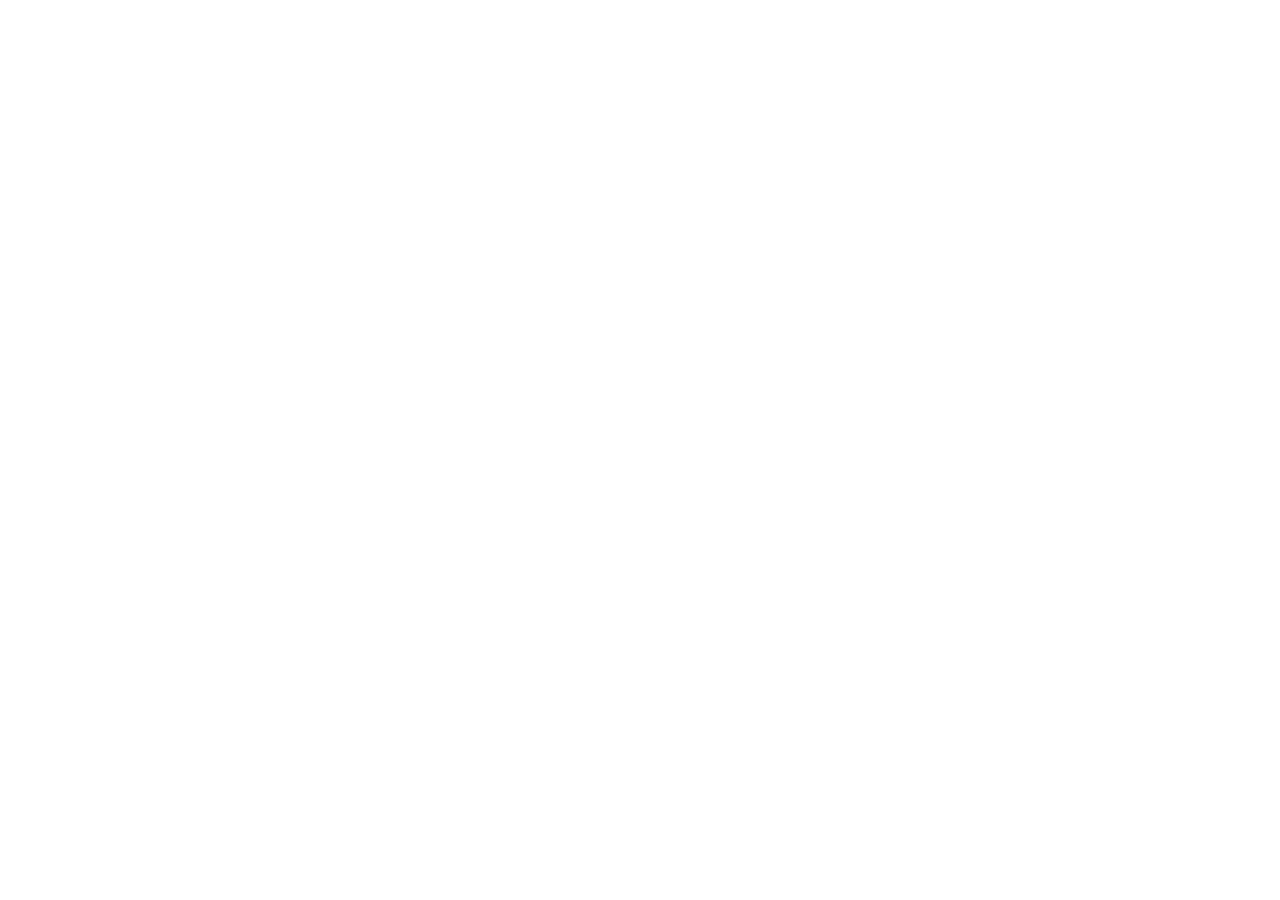
==== commit 9dca81e6: "Publish latest Muadil İlaç web app" ====
--- a/index.html
+++ b/index.html
@@ -13,14 +13,14 @@
     <meta name="description" content="Muadil İlaç iOS web sürümü, TİTCK kaynaklı ilaç referans bilgilerini iPhone ve iPad üzerinden incelemeye yardımcı olur." />
     <meta name="robots" content="index,follow" />
     <link rel="icon" href="https://files.manuscdn.com/user_upload_by_module/session_file/310519663858562445/erDPbsXBHHuqawcG.png" />
-    <link rel="manifest" href="./manifest.webmanifest" />
+    <link rel="manifest" href="/manifest.webmanifest" />
     <link rel="preconnect" href="https://fonts.googleapis.com" />
     <link rel="preconnect" href="https://fonts.gstatic.com" crossorigin />
     <link href="https://fonts.googleapis.com/css2?family=Nunito+Sans:opsz,wght@6..12,400;6..12,500;6..12,600;6..12,700;6..12,800&display=swap" rel="stylesheet" />
     <script async src="https://pagead2.googlesyndication.com/pagead/js/adsbygoogle.js?client=ca-pub-9445365252299620" crossorigin="anonymous"></script>
     <title>Muadil İlaç | iOS Web Sürümü</title>
-    <script type="module" crossorigin src="./index-CQ8p3J5m.js"></script>
-    <link rel="stylesheet" crossorigin href="./index-D3-G2tBS.css">
+    <script type="module" crossorigin src="/assets/index-DOVelyuB.js"></script>
+    <link rel="stylesheet" crossorigin href="/assets/index-DlPdmbAI.css">
     <script src="/__manus__/debug-collector.js" defer></script>
   </head>
 
@@ -98,7 +98,7 @@
     <script
       defer
       src="https://manus-analytics.com/umami"
-      data-website-id="a2462797-5e92-410e-b9b2-26aea8958485"></script>
+      data-website-id="a4269ab5-14de-42ad-847a-a3006cf69ab2"></script>
   </body>
 
 </html>
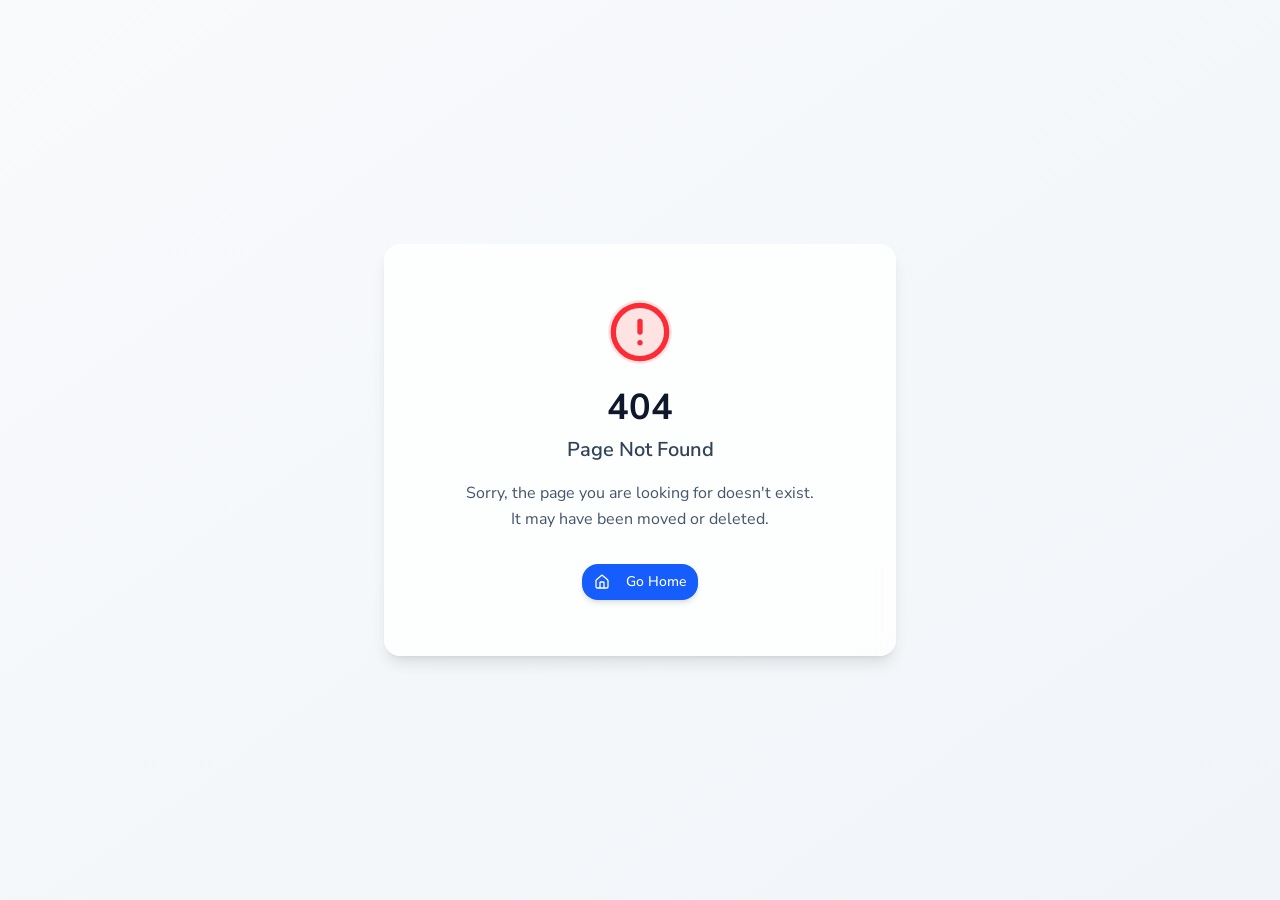
==== commit 46a8c509: "Publish Muadil İlaç SEO metadata and search content" ====
--- a/index.html
+++ b/index.html
@@ -1,3 +1,4 @@
+<!doctype html>
 <!doctype html>
 <html lang="tr">
 
@@ -10,17 +11,74 @@
     <meta name="apple-mobile-web-app-capable" content="yes" />
     <meta name="apple-mobile-web-app-title" content="Muadil İlaç" />
     <meta name="apple-mobile-web-app-status-bar-style" content="default" />
-    <meta name="description" content="Muadil İlaç iOS web sürümü, TİTCK kaynaklı ilaç referans bilgilerini iPhone ve iPad üzerinden incelemeye yardımcı olur." />
+    <meta name="description" content="Muadil ilaç, benzer ilaç ve eşdeğer ilaç araması için ilaç adı, etken madde, barkod veya ATC kodu ile TİTCK kaynaklı referans bilgilerini inceleyin." />
     <meta name="robots" content="index,follow" />
+    <link rel="canonical" href="https://muadililac.online/" />
+    <meta property="og:type" content="website" />
+    <meta property="og:locale" content="tr_TR" />
+    <meta property="og:site_name" content="Muadil İlaç" />
+    <meta property="og:title" content="Muadil İlaç | Muadil, Benzer ve Eşdeğer İlaç Arama" />
+    <meta property="og:description" content="İlaç adı, etken madde, barkod veya ATC kodu ile TİTCK kaynaklı ilaç referans bilgilerini inceleyin." />
+    <meta property="og:url" content="https://muadililac.online/" />
+    <meta property="og:image" content="https://files.manuscdn.com/user_upload_by_module/session_file/310519663858562445/erDPbsXBHHuqawcG.png" />
+    <meta name="twitter:card" content="summary" />
+    <meta name="twitter:title" content="Muadil İlaç | Muadil, Benzer ve Eşdeğer İlaç Arama" />
+    <meta name="twitter:description" content="Etken madde, barkod ve ATC kodu ile ilaç referans araması." />
     <link rel="icon" href="https://files.manuscdn.com/user_upload_by_module/session_file/310519663858562445/erDPbsXBHHuqawcG.png" />
     <link rel="manifest" href="/manifest.webmanifest" />
     <link rel="preconnect" href="https://fonts.googleapis.com" />
     <link rel="preconnect" href="https://fonts.gstatic.com" crossorigin />
     <link href="https://fonts.googleapis.com/css2?family=Nunito+Sans:opsz,wght@6..12,400;6..12,500;6..12,600;6..12,700;6..12,800&display=swap" rel="stylesheet" />
     <script async src="https://pagead2.googlesyndication.com/pagead/js/adsbygoogle.js?client=ca-pub-9445365252299620" crossorigin="anonymous"></script>
-    <title>Muadil İlaç | iOS Web Sürümü</title>
-    <script type="module" crossorigin src="/assets/index-DOVelyuB.js"></script>
-    <link rel="stylesheet" crossorigin href="/assets/index-DlPdmbAI.css">
+    <title>Muadil İlaç | Muadil, Benzer ve Eşdeğer İlaç Arama</title>
+    <script type="application/ld+json">
+      {
+        "@context": "https://schema.org",
+        "@graph": [
+          {
+            "@type": "WebSite",
+            "@id": "https://muadililac.online/#website",
+            "url": "https://muadililac.online/",
+            "name": "Muadil İlaç",
+            "description": "İlaç adı, etken madde, barkod veya ATC kodu ile ilaç referans araması.",
+            "inLanguage": "tr-TR",
+            "potentialAction": {
+              "@type": "SearchAction",
+              "target": {
+                "@type": "EntryPoint",
+                "urlTemplate": "https://muadililac.online/uygulama?q={search_term_string}"
+              },
+              "query-input": "required name=search_term_string"
+            }
+          },
+          {
+            "@type": "Organization",
+            "@id": "https://muadililac.online/#organization",
+            "name": "Muadil İlaç",
+            "legalName": "Zana Game Studios",
+            "url": "https://muadililac.online/",
+            "logo": "https://files.manuscdn.com/user_upload_by_module/session_file/310519663858562445/erDPbsXBHHuqawcG.png"
+          },
+          {
+            "@type": "SoftwareApplication",
+            "name": "Muadil İlaç",
+            "applicationCategory": "HealthApplication",
+            "applicationSubCategory": "Medication reference application",
+            "operatingSystem": "Web, Android, iOS",
+            "url": "https://muadililac.online/uygulama",
+            "image": "https://files.manuscdn.com/user_upload_by_module/session_file/310519663858562445/erDPbsXBHHuqawcG.png",
+            "featureList": "İlaç adı, etken madde, barkod veya ATC kodu ile referans araması; ortak etken maddeye göre referans muadil adayları.",
+            "offers": {
+              "@type": "Offer",
+              "price": "0",
+              "priceCurrency": "TRY"
+            }
+          }
+        ]
+      }
+    </script>
+    <script type="module" crossorigin src="/assets/index-CmBXJ4uZ.js"></script>
+    <link rel="stylesheet" crossorigin href="/assets/index-CbExy2Ib.css">
     <script src="/__manus__/debug-collector.js" defer></script>
   </head>
 
